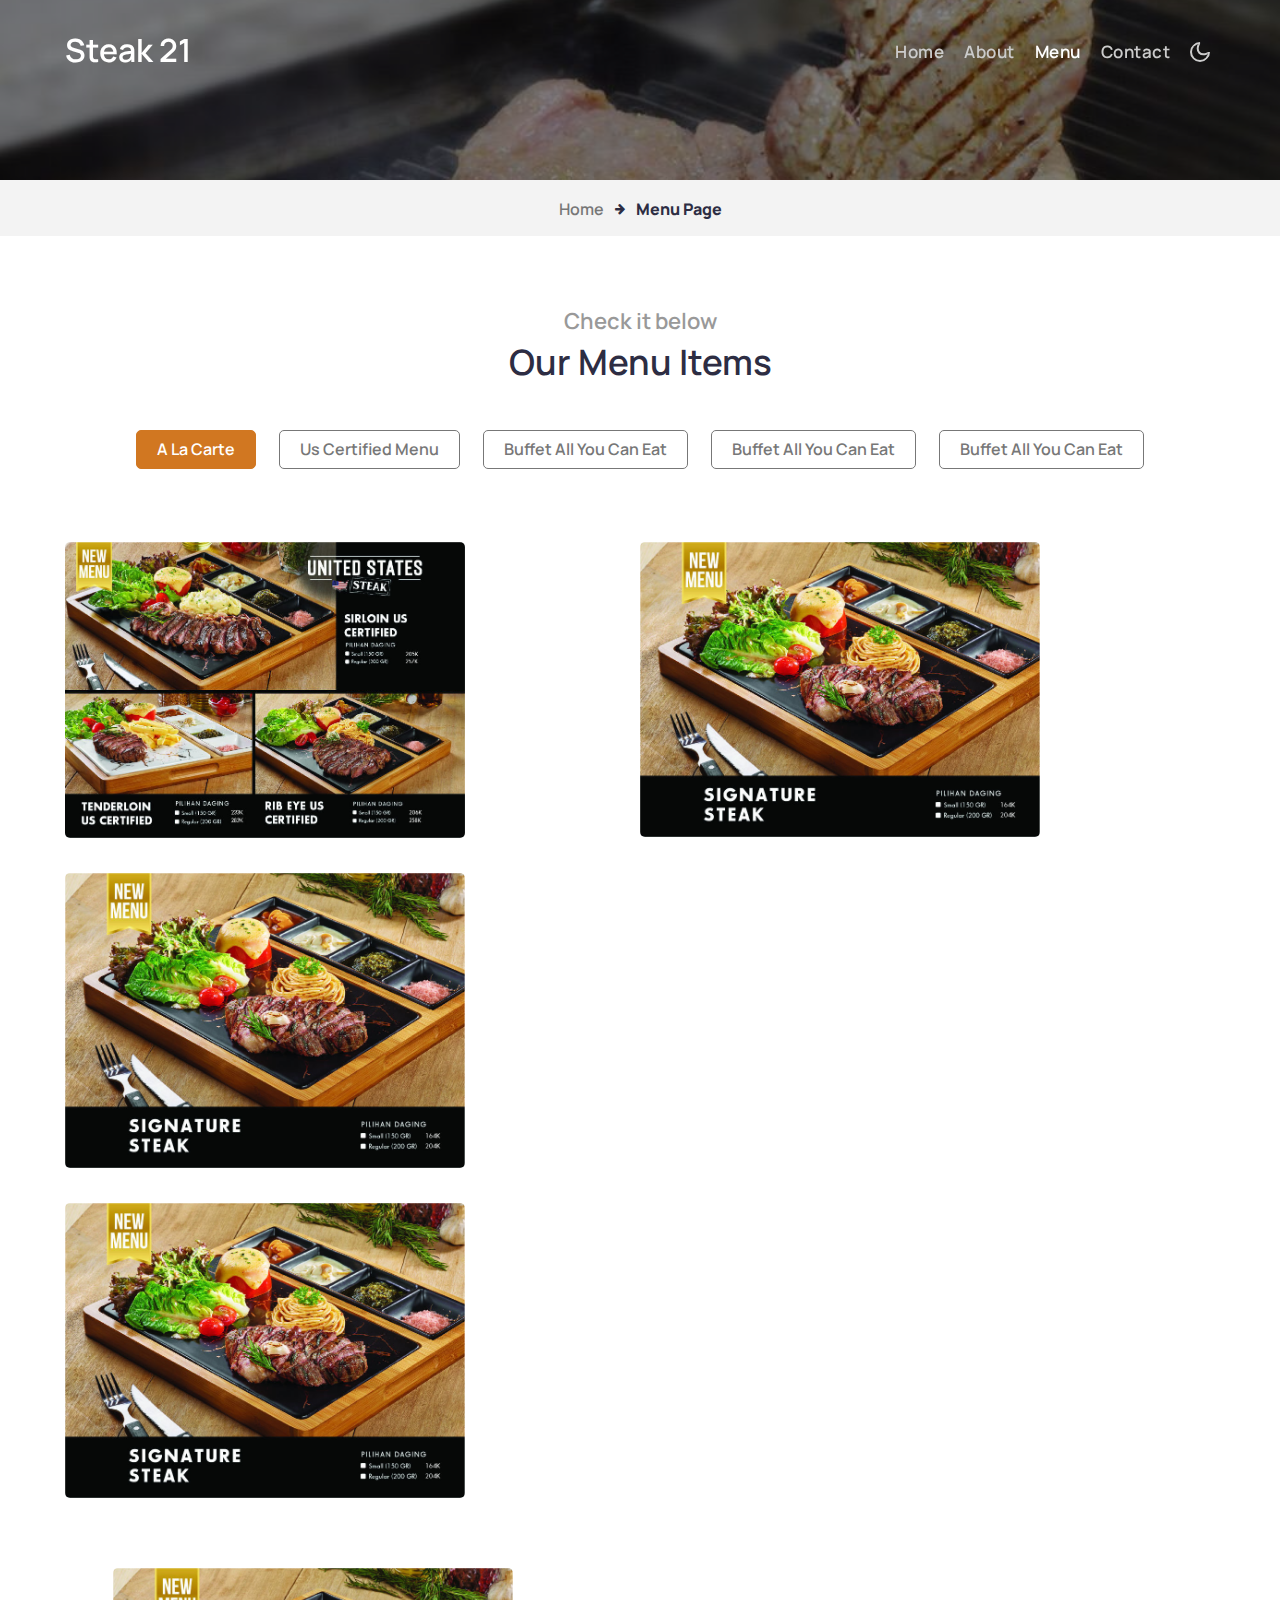
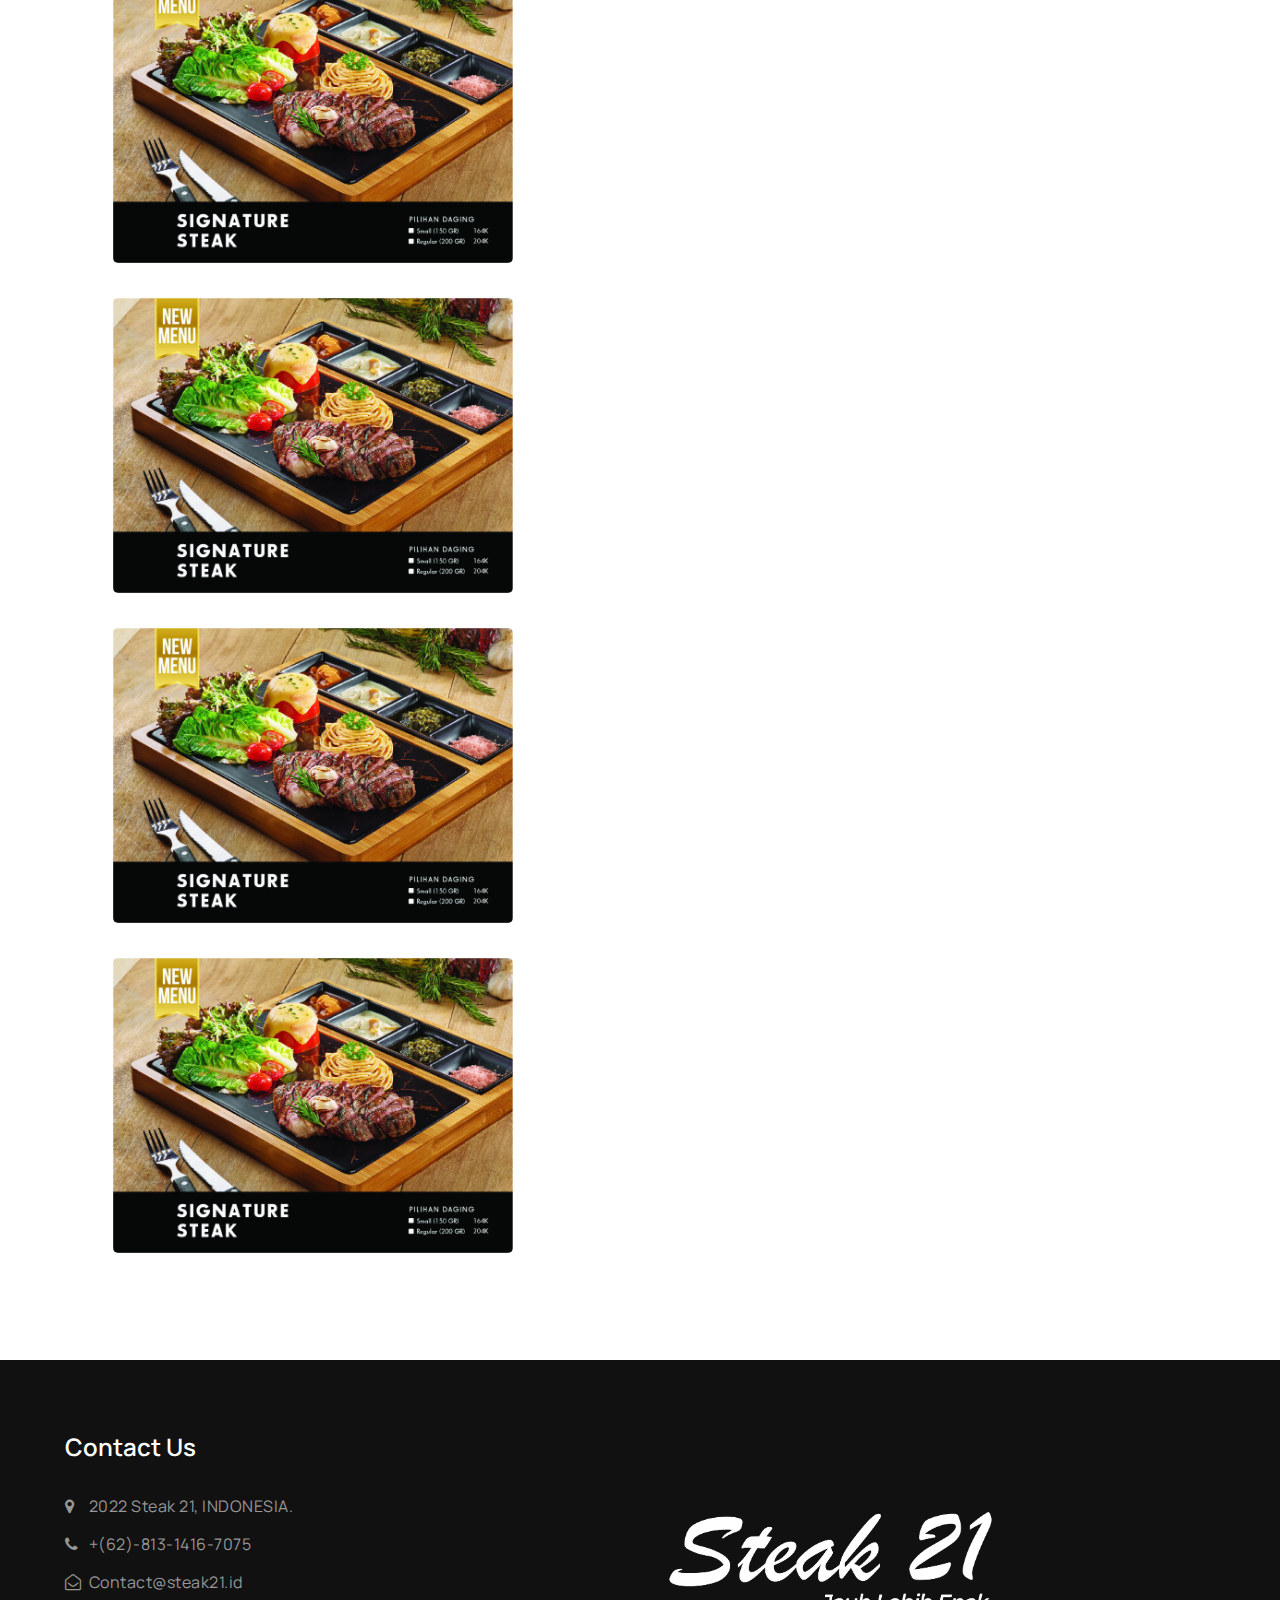
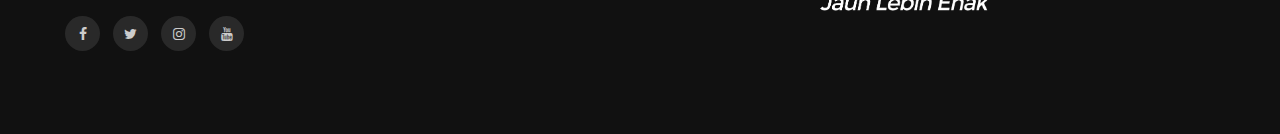
==== menu.html @ 04c2fa5a "first commit" ====
<!doctype html>
<html lang="en">

<head>
    <!-- Required meta tags -->
    <meta charset="utf-8">
    <meta name="viewport" content="width=device-width, initial-scale=1, shrink-to-fit=no">
    <link rel="shortcut icon" href="assets/images/logo-steak-21-png-white.png" type="image/x-icon">

    <title>Restoran | Steak 21</title>

    <link href="//fonts.googleapis.com/css2?family=Manrope:wght@200;400;600&display=swap" rel="stylesheet">

    <!-- Template CSS -->
    <link rel="stylesheet" href="assets/css/style-starter.css">
</head>

<body>
    <!--header-->
    <header id="site-header" class="fixed-top">
        <div class="container">
            <nav class="navbar navbar-expand-lg navbar-dark stroke">
                <a class="navbar-brand" href="index.html">
                    Steak 21
                </a>
                <!-- if logo is image enable this   
    <a class="navbar-brand" href="#index.html">
        <img src="image-path" alt="Your logo" title="Your logo" style="height:35px;" />
    </a> -->
                <button class="navbar-toggler  collapsed bg-gradient" type="button" data-toggle="collapse" data-target="#navbarTogglerDemo02" aria-controls="navbarTogglerDemo02" aria-expanded="false" aria-label="Toggle navigation">
              <span class="navbar-toggler-icon fa icon-expand fa-bars"></span>
              <span class="navbar-toggler-icon fa icon-close fa-times"></span>
              </span>
          </button>

                <div class="collapse navbar-collapse" id="navbarTogglerDemo02">
                    <ul class="navbar-nav ml-auto">
                        <li class="nav-item @@index__active">
                            <a class="nav-link" href="index.html">Home <span class="sr-only">(current)</span></a>
                        </li>
                        <li class="nav-item @@about__active">
                            <a class="nav-link" href="about.html">About</a>
                        </li>
                        <li class="nav-item active">
                            <a class="nav-link" href="menu.html">Menu</a>
                        </li>
                        <li class="nav-item @@contact__active">
                            <a class="nav-link" href="contact.html">Contact</a>
                        </li>
                    </ul>
                </div>
                <!-- toggle switch for light and dark theme -->
                <div class="mobile-position">
                    <nav class="navigation">
                        <div class="theme-switch-wrapper">
                            <label class="theme-switch" for="checkbox">
                          <input type="checkbox" id="checkbox">
                          <div class="mode-container py-1">
                              <i class="gg-sun"></i>
                              <i class="gg-moon"></i>
                          </div>
                      </label>
                        </div>
                    </nav>
                </div>
                <!-- //toggle switch for light and dark theme -->
            </nav>
        </div>
    </header>
    <!--/header-->

    <div class="inner-banner">
    </div>
    <section class="w3l-breadcrumb">
        <div class="container">
            <ul class="breadcrumbs-custom-path">
                <li><a href="#url">Home</a></li>
                <li class="active"><span class="fa fa-arrow-right mx-2" aria-hidden="true"></span> Menu page</li>
            </ul>
        </div>
    </section>
    <div class="w3l-menublock py-5">
        <!-- menu block -->
        <div id="w3l-menublock" class="text-center py-lg-4 py-md-3">
            <div class="container">
                <div class="title-content mb-5">
                    <h5 class="title-small text-center mb-2">Check it below</h5>
                    <h3 class="title-big text-center mb-5">Our Menu Items</h3>
                </div>

                <input id="tab1" type="radio" name="tabs" checked>
                <label class="tabtle" for="tab1">A La Carte</label>

                <input id="tab2" type="radio" name="tabs">
                <label class="tabtle" for="tab2">Us Certified Menu</label>

                <input id="tab3" type="radio" name="tabs">
                <label class="tabtle" for="tab3">Buffet All You Can Eat</label>

                <input id="tab4" type="radio" name="tabs">
                <label class="tabtle" for="tab4">Buffet All You Can Eat</label>

                <input id="tab5" type="radio" name="tabs">
                <label class="tabtle" for="tab5">Buffet All You Can Eat</label>

                <section id="content1" class="tab-content text-left">
                    <!-- <h3 class="title-small text-center">steak - <span>We make the delicious steak</span></h3> -->
                    <div class="row menu-body">
                        <!-- Section starts: Appetizers -->
                        <div class="col-lg-6 menu-section pr-lg-5">
                            <!-- Item starts -->
                            <div class="menu-item">
                                <img src="assets/images/b-4-865x639.jpg" alt="" class="radius-image img-fluid">

                            </div>
                            <!-- Item ends -->
                            <!-- Item starts -->
                            <div class="menu-item">
                                <img src="assets/images/b-3-866x639.jpg" alt="" class="radius-image img-fluid">

                            </div>
                            <!-- Item ends -->
                            <!-- Item starts -->
                            <div class="menu-item">
                                <img src="assets/images/b-3-866x639.jpg" alt="" class="radius-image img-fluid">

                            </div>
                        </div>
                        <!-- Item ends -->
                        <!-- Item starts -->
                        <div class="menu-item">
                            <img src="assets/images/b-3-866x639.jpg" alt="" class="radius-image img-fluid">

                        </div>
                        <!-- Item ends -->
                    </div>
                    <!-- Section ends: Appetizers -->

                    <!-- Section starts: Appetizers -->
                    <div class="col-lg-6 menu-section pl-lg-5">
                        <!-- Item starts -->
                        <div class="menu-item">
                            <img src="assets/images/b-3-866x639.jpg" alt="" class="radius-image img-fluid">

                        </div>
                        <!-- Item ends -->
                        <!-- Item starts -->
                        <div class="menu-item">
                            <img src="assets/images/b-3-866x639.jpg" alt="" class="radius-image img-fluid">

                        </div>
                        <!-- Item ends -->
                        <!-- Item starts -->
                        <div class="menu-item">
                            <img src="assets/images/b-3-866x639.jpg" alt="" class="radius-image img-fluid">

                        </div>
                        <!-- Item ends -->
                        <!-- Item starts -->
                        <div class="menu-item">
                            <img src="assets/images/b-3-866x639.jpg" alt="" class="radius-image img-fluid">

                        </div>
                        <!-- Item ends -->
                    </div>
                    <!-- Section ends: Appetizers -->

                </section>

                <section id="content2" class="tab-content text-left">
                    <!-- <h3 class="title-small text-center">steak - <span>We make the delicious steak</span></h3> -->
                    <div class="row menu-body">
                        <!-- Section starts: Drinks -->
                        <div class="col-lg-6 menu-section pr-lg-5">
                            <!-- Item starts -->
                            <div class="menu-item">
                                <img src="assets/images/b-3-866x639.jpg" alt="" class="radius-image img-fluid">

                            </div>
                            <!-- Item ends -->
                            <!-- Item starts -->
                            <div class="menu-item">
                                <img src="assets/images/b-3-866x639.jpg" alt="" class="radius-image img-fluid">

                            </div>
                            <!-- Item ends -->
                            <!-- Item starts -->
                            <div class="menu-item">
                                <img src="assets/images/b-3-866x639.jpg" alt="" class="radius-image img-fluid">

                            </div>
                            <!-- Item ends -->
                            <!-- Item starts -->
                            <div class="menu-item">
                                <img src="assets/images/b-3-866x639.jpg" alt="" class="radius-image img-fluid">

                            </div>
                            <!-- Item ends -->
                        </div>
                        <!-- Section ends: Drinks -->

                        <!-- Section starts: Drinks -->
                        <div class="col-lg-6 menu-section pl-lg-5">
                            <!-- Item starts -->
                            <div class="menu-item">
                                <img src="assets/images/b-3-866x639.jpg" alt="" class="radius-image img-fluid">

                            </div>
                            <!-- Item ends -->
                            <!-- Item starts -->
                            <div class="menu-item">
                                <img src="assets/images/b-3-866x639.jpg" alt="" class="radius-image img-fluid">

                            </div>
                            <!-- Item ends -->
                            <!-- Item starts -->
                            <div class="menu-item">
                                <img src="assets/images/b-3-866x639.jpg" alt="" class="radius-image img-fluid">

                            </div>
                            <!-- Item ends -->
                            <!-- Item starts -->
                            <div class="menu-item">
                                <img src="assets/images/b-3-866x639.jpg" alt="" class="radius-image img-fluid">

                            </div>
                            <!-- Item ends -->
                        </div>
                        <!-- Section ends: Drinks -->
                    </div>
                </section>

                <section id="content3" class="tab-content text-left">
                    <!-- <h3 class="title-small text-center">steak - <span>We make the delicious steak</span></h3> -->
                    <div class="row menu-body">
                        <!-- Section starts: Appetizers -->
                        <div class="col-lg-6 menu-section pr-lg-5">
                            <!-- Item starts -->
                            <div class="menu-item">
                                <img src="assets/images/b-3-866x639.jpg" alt="" class="radius-image img-fluid">

                            </div>
                            <!-- Item ends -->
                            <!-- Item starts -->
                            <div class="menu-item">
                                <img src="assets/images/b-3-866x639.jpg" alt="" class="radius-image img-fluid">

                            </div>
                            <!-- Item ends -->
                            <!-- Item starts -->
                            <div class="menu-item">
                                <img src="assets/images/b-3-866x639.jpg" alt="" class="radius-image img-fluid">

                            </div>
                            <!-- Item ends -->
                            <!-- Item starts -->
                            <div class="menu-item">
                                <img src="assets/images/b-3-866x639.jpg" alt="" class="radius-image img-fluid">

                            </div>
                            <!-- Item ends -->
                        </div>
                        <!-- Section ends: Appetizers -->

                        <!-- Section starts: Appetizers -->
                        <div class="col-lg-6 menu-section pl-lg-5">
                            <!-- Item starts -->
                            <div class="menu-item">
                                <img src="assets/images/b-3-866x639.jpg" alt="" class="radius-image img-fluid">

                            </div>
                            <!-- Item ends -->
                            <!-- Item starts -->
                            <div class="menu-item">
                                <img src="assets/images/b-3-866x639.jpg" alt="" class="radius-image img-fluid">

                            </div>
                            <!-- Item ends -->
                            <!-- Item starts -->
                            <div class="menu-item">
                                <img src="assets/images/b-3-866x639.jpg" alt="" class="radius-image img-fluid">

                            </div>
                            <!-- Item ends -->
                            <!-- Item starts -->
                            <div class="menu-item">
                                <img src="assets/images/b-3-866x639.jpg" alt="" class="radius-image img-fluid">

                            </div>
                            <!-- Item ends -->
                        </div>
                        <!-- Section ends: Appetizers -->
                </section>
                <section id="content4" class="tab-content text-left">
                    <!-- <h3 class="title-small text-center">steak - <span>We make the delicious steak</span></h3> -->
                    <div class="row menu-body">
                        <!-- Section starts: Appetizers -->
                        <div class="col-lg-6 menu-section pr-lg-5">
                            <!-- Item starts -->
                            <div class="menu-item">
                                <img src="assets/images/b-3-866x639.jpg" alt="" class="radius-image img-fluid">

                            </div>
                            <!-- Item ends -->
                            <!-- Item starts -->
                            <div class="menu-item">
                                <img src="assets/images/b-3-866x639.jpg" alt="" class="radius-image img-fluid">

                            </div>
                            <!-- Item ends -->
                            <!-- Item starts -->
                            <div class="menu-item">
                                <img src="assets/images/b-3-866x639.jpg" alt="" class="radius-image img-fluid">

                            </div>
                            <!-- Item ends -->
                            <!-- Item starts -->
                            <div class="menu-item">
                                <img src="assets/images/b-3-866x639.jpg" alt="" class="radius-image img-fluid">

                            </div>
                            <!-- Item ends -->
                        </div>
                        <!-- Section ends: Appetizers -->

                        <!-- Section starts: Appetizers -->
                        <div class="col-lg-6 menu-section pl-lg-5">
                            <!-- Item starts -->
                            <div class="menu-item">
                                <img src="assets/images/b-3-866x639.jpg" alt="" class="radius-image img-fluid">

                            </div>
                            <!-- Item ends -->
                            <!-- Item starts -->
                            <div class="menu-item">
                                <img src="assets/images/b-3-866x639.jpg" alt="" class="radius-image img-fluid">

                            </div>
                            <!-- Item ends -->
                            <!-- Item starts -->
                            <div class="menu-item">
                                <img src="assets/images/b-3-866x639.jpg" alt="" class="radius-image img-fluid">

                            </div>
                            <!-- Item ends -->
                            <!-- Item starts -->
                            <div class="menu-item">
                                <img src="assets/images/b-3-866x639.jpg" alt="" class="radius-image img-fluid">

                            </div>
                            <!-- Item ends -->
                        </div>
                        <!-- Section ends: Appetizers -->
                </section>
                <section id="content5" class="tab-content text-left">
                    <!-- <h3 class="title-small text-center">steak - <span>We make the delicious steak</span></h3> -->
                    <div class="row menu-body">
                        <!-- Section starts: Appetizers -->
                        <div class="col-lg-6 menu-section pr-lg-5">
                            <!-- Item starts -->
                            <div class="menu-item">
                                <img src="assets/images/b-3-866x639.jpg" alt="" class="radius-image img-fluid">

                            </div>
                            <!-- Item ends -->
                            <!-- Item starts -->
                            <div class="menu-item">
                                <img src="assets/images/b-3-866x639.jpg" alt="" class="radius-image img-fluid">

                            </div>
                            <!-- Item ends -->
                            <!-- Item starts -->
                            <div class="menu-item">
                                <img src="assets/images/b-3-866x639.jpg" alt="" class="radius-image img-fluid">

                            </div>
                            <!-- Item ends -->
                            <!-- Item starts -->
                            <div class="menu-item">
                                <img src="assets/images/b-3-866x639.jpg" alt="" class="radius-image img-fluid">

                            </div>
                            <!-- Item ends -->
                        </div>
                        <!-- Section ends: Appetizers -->

                        <!-- Section starts: Appetizers -->
                        <div class="col-lg-6 menu-section pl-lg-5">
                            <!-- Item starts -->
                            <div class="menu-item">
                                <img src="assets/images/b-3-866x639.jpg" alt="" class="radius-image img-fluid">

                            </div>
                            <!-- Item ends -->
                            <!-- Item starts -->
                            <div class="menu-item">
                                <img src="assets/images/b-3-866x639.jpg" alt="" class="radius-image img-fluid">

                            </div>
                            <!-- Item ends -->
                            <!-- Item starts -->
                            <div class="menu-item">
                                <img src="assets/images/b-3-866x639.jpg" alt="" class="radius-image img-fluid">

                            </div>
                            <!-- Item ends -->
                            <!-- Item starts -->
                            <div class="menu-item">
                                <img src="assets/images/b-3-866x639.jpg" alt="" class="radius-image img-fluid">

                            </div>
                            <!-- Item ends -->
                        </div>
                        <!-- Section ends: Appetizers -->
                </section>

                </div>
                </div>
                <!-- menu block -->
                </div>
                <section class="w3l-footer-29-main py-5">
                    <div class="footer-29 py-lg-4 py-md-3">
                        <div class="container">
                            <div class="d-grid grid-col-4 footer-top-29">
                                <div class="footer-list-29 footer-1">
                                    <h6 class="footer-title-29">Contact Us</h6>
                                    <ul>
                                        <li>
                                            <p><span class="fa fa-map-marker"></span> 2022 Steak 21, INDONESIA.</p>
                                        </li>
                                        <li><a href="https://wa.me/6281314167075"><span class="fa fa-phone"></span> +(62)-813-1416-7075</a></li>
                                        <li><a href="mailto:Contact@steak21.id" class="mail"><span class="fa fa-envelope-open-o"></span> Contact@steak21.id</a></li>
                                    </ul>
                                    <div class="main-social-footer-29">
                                        <a href="https://www.facebook.com/steak21.id/" class="facebook"><span class="fa fa-facebook"></span></a>
                                        <a href="https://twitter.com/steak21_id" class="twitter"><span class="fa fa-twitter"></span></a>
                                        <a href="https://www.instagram.com/steak21_id/?hl=id" class="Instagram"><span class="fa fa-instagram"></span></a>
                                        <a href="https://www.youtube.com/channel/UC6LGPvmJNjUQb0_FVAQQWpA" class="Youtube"><span class="fa fa-youtube"></span></a>
                                    </div>
                                </div>
                                <div class="footer-list-29 footer-2">
                                    <ul>
                                        <h6 class="footer-title-29"></h6>
                                        <li>
                                            <a href="#"></a>
                                        </li>
                                        <li>
                                            <a href="#"></a>
                                        </li>
                                        <li>
                                            <a href="#"></a>
                                        </li>
                                        <li>
                                            <a href="#"></a>
                                        </li>
                                        <li>
                                            <a href="#"></a>
                                        </li>
                                    </ul>
                                </div>
                                <div class="footer-list-29 footer-3">

                                    <h6 class="footer-title-29"></h6>
                                    <p class="mb-3"></p>
                                    <img src="assets/images/logo-steak-21-png-white.png" alt="" class="radius-image img-fluid">

                                </div>
                                <div class="footer-list-29 footer-4">
                                    <ul>
                                        <h6 class="footer-title-29"></h6>
                                        <li>
                                            <a href="#"></a>
                                        </li>
                                        <li>
                                            <a href="#"></a>
                                        </li>
                                        <li>
                                            <a href="#"></a>
                                        </li>
                                        <li>
                                            <a href="#"></a>
                                        </li>
                                        <li>
                                            <a href="#"></a>
                                        </li>
                                    </ul>
                                </div>
                            </div>
                        </div>
                    </div>
                    <!-- move top -->
                    <button onclick="topFunction()" id="movetop" title="Go to top">
                    <span class="fa fa-angle-up"></span>
                </button>
                    <script>
                        // When the user scrolls down 20px from the top of the document, show the button
                        window.onscroll = function() {
                            scrollFunction()
                        };

                        function scrollFunction() {
                            if (document.body.scrollTop > 20 || document.documentElement.scrollTop > 20) {
                                document.getElementById("movetop").style.display = "block";
                            } else {
                                document.getElementById("movetop").style.display = "none";
                            }
                        }

                        // When the user clicks on the button, scroll to the top of the document
                        function topFunction() {
                            document.body.scrollTop = 0;
                            document.documentElement.scrollTop = 0;
                        }
                    </script>
                    <!-- /move top -->
                </section>

                <!-- Template JavaScript -->
                <script src="assets/js/jquery-3.3.1.min.js"></script>

                <!-- script for testimonials -->
                <script>
                    $(document).ready(function() {
                        $('.owl-testimonial').owlCarousel({
                            loop: true,
                            margin: 0,
                            nav: true,
                            responsiveClass: true,
                            autoplay: false,
                            autoplayTimeout: 5000,
                            autoplaySpeed: 1000,
                            autoplayHoverPause: false,
                            responsive: {
                                0: {
                                    items: 1,
                                    nav: false
                                },
                                480: {
                                    items: 1,
                                    nav: false
                                },
                                667: {
                                    items: 1,
                                    nav: true
                                },
                                1000: {
                                    items: 1,
                                    nav: true
                                }
                            }
                        })
                    })
                </script>
                <!-- //script for testimonials -->

                <script src="assets/js/theme-change.js"></script>

                <script src="assets/js/owl.carousel.js"></script>
                <!-- script for banner slider-->
                <script>
                    $(document).ready(function() {
                        $('.owl-one').owlCarousel({
                            loop: true,
                            margin: 0,
                            nav: false,
                            responsiveClass: true,
                            autoplay: false,
                            autoplayTimeout: 5000,
                            autoplaySpeed: 1000,
                            autoplayHoverPause: false,
                            responsive: {
                                0: {
                                    items: 1,
                                    nav: false
                                },
                                480: {
                                    items: 1,
                                    nav: false
                                },
                                667: {
                                    items: 1,
                                    nav: true
                                },
                                1000: {
                                    items: 1,
                                    nav: true
                                }
                            }
                        })
                    })
                </script>
                <!-- //script -->

                <!-- disable body scroll which navbar is in active -->
                <script>
                    $(function() {
                        $('.navbar-toggler').click(function() {
                            $('body').toggleClass('noscroll');
                        })
                    });
                </script>
                <!-- disable body scroll which navbar is in active -->

                <!--/MENU-JS-->
                <script>
                    $(window).on("scroll", function() {
                        var scroll = $(window).scrollTop();

                        if (scroll >= 80) {
                            $("#site-header").addClass("nav-fixed");
                        } else {
                            $("#site-header").removeClass("nav-fixed");
                        }
                    });

                    //Main navigation Active Class Add Remove
                    $(".navbar-toggler").on("click", function() {
                        $("header").toggleClass("active");
                    });
                    $(document).on("ready", function() {
                        if ($(window).width() > 991) {
                            $("header").removeClass("active");
                        }
                        $(window).on("resize", function() {
                            if ($(window).width() > 991) {
                                $("header").removeClass("active");
                            }
                        });
                    });
                </script>
                <!--//MENU-JS-->

                <script src="assets/js/bootstrap.min.js"></script>

</body>

</html>
---- assets/css/style-starter.css ----
@charset "UTF-8";
:root {
    --blue: #007bff;
    --indigo: #6610f2;
    --purple: #6f42c1;
    --pink: #e83e8c;
    --red: #dc3545;
    --orange: #fd7e14;
    --yellow: #ffc107;
    --green: #28a745;
    --teal: #20c997;
    --cyan: #17a2b8;
    --white: #fff;
    --gray: #6c757d;
    --gray-dark: #343a40;
    --primary: #d17721;
    --secondary: #6c757d;
    --success: #28a745;
    --info: #17a2b8;
    --warning: #ffc107;
    --danger: #dc3545;
    --light: #f8f9fa;
    --dark: #343a40;
    --breakpoint-xs: 0;
    --breakpoint-sm: 576px;
    --breakpoint-md: 768px;
    --breakpoint-lg: 992px;
    --breakpoint-xl: 1200px;
    --font-family-sans-serif: -apple-system, BlinkMacSystemFont, "Segoe UI", Roboto, "Helvetica Neue", Arial, "Noto Sans", sans-serif, "Apple Color Emoji", "Segoe UI Emoji", "Segoe UI Symbol", "Noto Color Emoji";
    --font-family-monospace: SFMono-Regular, Menlo, Monaco, Consolas, "Liberation Mono", "Courier New", monospace;
}

*,
*::before,
*::after {
    box-sizing: border-box;
}

html {
    font-family: sans-serif;
    line-height: 1.15;
    -webkit-text-size-adjust: 100%;
    -webkit-tap-highlight-color: rgba(0, 0, 0, 0);
}

article,
aside,
figcaption,
figure,
footer,
header,
hgroup,
main,
nav,
section {
    display: block;
}

body {
    margin: 0;
    font-family: -apple-system, BlinkMacSystemFont, "Segoe UI", Roboto, "Helvetica Neue", Arial, "Noto Sans", sans-serif, "Apple Color Emoji", "Segoe UI Emoji", "Segoe UI Symbol", "Noto Color Emoji";
    font-size: 1rem;
    font-weight: 400;
    line-height: 1.5;
    color: #212529;
    text-align: left;
    background-color: #fff;
}

[tabindex="-1"]:focus:not(:focus-visible) {
    outline: 0 !important;
}

hr {
    box-sizing: content-box;
    height: 0;
    overflow: visible;
}

h1,
h2,
h3,
h4,
h5,
h6 {
    margin-top: 0;
    margin-bottom: 0.5rem;
}

p {
    margin-top: 0;
    margin-bottom: 1rem;
}

abbr[title],
abbr[data-original-title] {
    text-decoration: underline;
    -webkit-text-decoration: underline dotted;
    text-decoration: underline dotted;
    cursor: help;
    border-bottom: 0;
    -webkit-text-decoration-skip-ink: none;
    text-decoration-skip-ink: none;
}

address {
    margin-bottom: 1rem;
    font-style: normal;
    line-height: inherit;
}

ol,
ul,
dl {
    margin-top: 0;
    margin-bottom: 1rem;
}

ol ol,
ul ul,
ol ul,
ul ol {
    margin-bottom: 0;
}

dt {
    font-weight: 700;
}

dd {
    margin-bottom: .5rem;
    margin-left: 0;
}

blockquote {
    margin: 0 0 1rem;
}

b,
strong {
    font-weight: bolder;
}

small {
    font-size: 80%;
}

sub,
sup {
    position: relative;
    font-size: 75%;
    line-height: 0;
    vertical-align: baseline;
}

sub {
    bottom: -.25em;
}

sup {
    top: -.5em;
}

a {
    color: #d17721;
    text-decoration: none;
    background-color: transparent;
}

a:hover {
    color: #8f5117;
    text-decoration: underline;
}

a:not([href]) {
    color: inherit;
    text-decoration: none;
}

a:not([href]):hover {
    color: inherit;
    text-decoration: none;
}

pre,
code,
kbd,
samp {
    font-family: SFMono-Regular, Menlo, Monaco, Consolas, "Liberation Mono", "Courier New", monospace;
    font-size: 1em;
}

pre {
    margin-top: 0;
    margin-bottom: 1rem;
    overflow: auto;
}

figure {
    margin: 0 0 1rem;
}

img {
    vertical-align: middle;
    border-style: none;
}

svg {
    overflow: hidden;
    vertical-align: middle;
}

table {
    border-collapse: collapse;
}

caption {
    padding-top: 0.75rem;
    padding-bottom: 0.75rem;
    color: #6c757d;
    text-align: left;
    caption-side: bottom;
}

th {
    text-align: inherit;
}

label {
    display: inline-block;
    margin-bottom: 0.5rem;
}

button {
    border-radius: 0;
}

button:focus {
    outline: 1px dotted;
    outline: 5px auto -webkit-focus-ring-color;
}

input,
button,
select,
optgroup,
textarea {
    margin: 0;
    font-family: inherit;
    font-size: inherit;
    line-height: inherit;
}

button,
input {
    overflow: visible;
}

button,
select {
    text-transform: none;
}

select {
    word-wrap: normal;
}

button,
[type="button"],
[type="reset"],
[type="submit"] {
    -webkit-appearance: button;
}

button:not(:disabled),
[type="button"]:not(:disabled),
[type="reset"]:not(:disabled),
[type="submit"]:not(:disabled) {
    cursor: pointer;
}

button::-moz-focus-inner,
[type="button"]::-moz-focus-inner,
[type="reset"]::-moz-focus-inner,
[type="submit"]::-moz-focus-inner {
    padding: 0;
    border-style: none;
}

input[type="radio"],
input[type="checkbox"] {
    box-sizing: border-box;
    padding: 0;
}

input[type="date"],
input[type="time"],
input[type="datetime-local"],
input[type="month"] {
    -webkit-appearance: listbox;
}

textarea {
    overflow: auto;
    resize: vertical;
}

fieldset {
    min-width: 0;
    padding: 0;
    margin: 0;
    border: 0;
}

legend {
    display: block;
    width: 100%;
    max-width: 100%;
    padding: 0;
    margin-bottom: .5rem;
    font-size: 1.5rem;
    line-height: inherit;
    color: inherit;
    white-space: normal;
}

@media (max-width: 1200px) {
    legend {
        font-size: calc(1.275rem + 0.3vw);
    }
}

progress {
    vertical-align: baseline;
}

[type="number"]::-webkit-inner-spin-button,
[type="number"]::-webkit-outer-spin-button {
    height: auto;
}

[type="search"] {
    outline-offset: -2px;
    -webkit-appearance: none;
}

[type="search"]::-webkit-search-decoration {
    -webkit-appearance: none;
}

::-webkit-file-upload-button {
    font: inherit;
    -webkit-appearance: button;
}

output {
    display: inline-block;
}

summary {
    display: list-item;
    cursor: pointer;
}

template {
    display: none;
}

[hidden] {
    display: none !important;
}

h1,
h2,
h3,
h4,
h5,
h6,
.h1,
.h2,
.h3,
.h4,
.h5,
.h6 {
    margin-bottom: 0.5rem;
    font-weight: 500;
    line-height: 1.2;
}

h1,
.h1 {
    font-size: 2.5rem;
}

@media (max-width: 1200px) {
    h1,
    .h1 {
        font-size: calc(1.375rem + 1.5vw);
    }
}

h2,
.h2 {
    font-size: 2rem;
}

@media (max-width: 1200px) {
    h2,
    .h2 {
        font-size: calc(1.325rem + 0.9vw);
    }
}

h3,
.h3 {
    font-size: 1.75rem;
}

@media (max-width: 1200px) {
    h3,
    .h3 {
        font-size: calc(1.3rem + 0.6vw);
    }
}

h4,
.h4 {
    font-size: 1.5rem;
}

@media (max-width: 1200px) {
    h4,
    .h4 {
        font-size: calc(1.275rem + 0.3vw);
    }
}

h5,
.h5 {
    font-size: 1.25rem;
}

h6,
.h6 {
    font-size: 1rem;
}

.lead {
    font-size: 1.25rem;
    font-weight: 300;
}

.display-1 {
    font-size: 6rem;
    font-weight: 300;
    line-height: 1.2;
}

@media (max-width: 1200px) {
    .display-1 {
        font-size: calc(1.725rem + 5.7vw);
    }
}

.display-2 {
    font-size: 5.5rem;
    font-weight: 300;
    line-height: 1.2;
}

@media (max-width: 1200px) {
    .display-2 {
        font-size: calc(1.675rem + 5.1vw);
    }
}

.display-3 {
    font-size: 4.5rem;
    font-weight: 300;
    line-height: 1.2;
}

@media (max-width: 1200px) {
    .display-3 {
        font-size: calc(1.575rem + 3.9vw);
    }
}

.display-4 {
    font-size: 3.5rem;
    font-weight: 300;
    line-height: 1.2;
}

@media (max-width: 1200px) {
    .display-4 {
        font-size: calc(1.475rem + 2.7vw);
    }
}

hr {
    margin-top: 1rem;
    margin-bottom: 1rem;
    border: 0;
    border-top: 1px solid rgba(0, 0, 0, 0.1);
}

small,
.small {
    font-size: 80%;
    font-weight: 400;
}

mark,
.mark {
    padding: 0.2em;
    background-color: #fcf8e3;
}

.list-unstyled {
    padding-left: 0;
    list-style: none;
}

.list-inline {
    padding-left: 0;
    list-style: none;
}

.list-inline-item {
    display: inline-block;
}

.list-inline-item:not(:last-child) {
    margin-right: 0.5rem;
}

.initialism {
    font-size: 90%;
    text-transform: uppercase;
}

.blockquote {
    margin-bottom: 1rem;
    font-size: 1.25rem;
}

.blockquote-footer {
    display: block;
    font-size: 80%;
    color: #6c757d;
}

.blockquote-footer::before {
    content: "\2014\00A0";
}

.img-fluid {
    max-width: 100%;
    height: auto;
}

.img-thumbnail {
    padding: 0.25rem;
    background-color: #fff;
    border: 1px solid #dee2e6;
    border-radius: 0.25rem;
    max-width: 100%;
    height: auto;
}

.figure {
    display: inline-block;
}

.figure-img {
    margin-bottom: 0.5rem;
    line-height: 1;
}

.figure-caption {
    font-size: 90%;
    color: #6c757d;
}

code {
    font-size: 87.5%;
    color: #e83e8c;
    word-wrap: break-word;
}

a>code {
    color: inherit;
}

kbd {
    padding: 0.2rem 0.4rem;
    font-size: 87.5%;
    color: #fff;
    background-color: #212529;
    border-radius: 0.2rem;
}

kbd kbd {
    padding: 0;
    font-size: 100%;
    font-weight: 700;
}

pre {
    display: block;
    font-size: 87.5%;
    color: #212529;
}

pre code {
    font-size: inherit;
    color: inherit;
    word-break: normal;
}

.pre-scrollable {
    max-height: 340px;
    overflow-y: scroll;
}

.container {
    width: 100%;
    padding-right: 15px;
    padding-left: 15px;
    margin-right: auto;
    margin-left: auto;
}

@media (min-width: 576px) {
    .container {
        max-width: 540px;
    }
}

@media (min-width: 768px) {
    .container {
        max-width: 720px;
    }
}

@media (min-width: 992px) {
    .container {
        max-width: 960px;
    }
}

@media (min-width: 1200px) {
    .container {
        max-width: 1140px;
    }
}

.container-fluid,
.container-sm,
.container-md,
.container-lg,
.container-xl {
    width: 100%;
    padding-right: 15px;
    padding-left: 15px;
    margin-right: auto;
    margin-left: auto;
}

@media (min-width: 576px) {
    .container,
    .container-sm {
        max-width: 540px;
    }
}

@media (min-width: 768px) {
    .container,
    .container-sm,
    .container-md {
        max-width: 720px;
    }
}

@media (min-width: 992px) {
    .container,
    .container-sm,
    .container-md,
    .container-lg {
        max-width: 960px;
    }
}

@media (min-width: 1200px) {
    .container,
    .container-sm,
    .container-md,
    .container-lg,
    .container-xl {
        max-width: 1140px;
    }
}

.row {
    display: flex;
    flex-wrap: wrap;
    margin-right: -15px;
    margin-left: -15px;
}

.no-gutters {
    margin-right: 0;
    margin-left: 0;
}

.no-gutters>.col,
.no-gutters>[class*="col-"] {
    padding-right: 0;
    padding-left: 0;
}

.col-1,
.col-2,
.col-3,
.col-4,
.col-5,
.col-6,
.col-7,
.col-8,
.col-9,
.col-10,
.col-11,
.col-12,
.col,
.col-auto,
.col-sm-1,
.col-sm-2,
.col-sm-3,
.col-sm-4,
.col-sm-5,
.col-sm-6,
.col-sm-7,
.col-sm-8,
.col-sm-9,
.col-sm-10,
.col-sm-11,
.col-sm-12,
.col-sm,
.col-sm-auto,
.col-md-1,
.col-md-2,
.col-md-3,
.col-md-4,
.col-md-5,
.col-md-6,
.col-md-7,
.col-md-8,
.col-md-9,
.col-md-10,
.col-md-11,
.col-md-12,
.col-md,
.col-md-auto,
.col-lg-1,
.col-lg-2,
.col-lg-3,
.col-lg-4,
.col-lg-5,
.col-lg-6,
.col-lg-7,
.col-lg-8,
.col-lg-9,
.col-lg-10,
.col-lg-11,
.col-lg-12,
.col-lg,
.col-lg-auto,
.col-xl-1,
.col-xl-2,
.col-xl-3,
.col-xl-4,
.col-xl-5,
.col-xl-6,
.col-xl-7,
.col-xl-8,
.col-xl-9,
.col-xl-10,
.col-xl-11,
.col-xl-12,
.col-xl,
.col-xl-auto {
    position: relative;
    width: 100%;
    padding-right: 15px;
    padding-left: 15px;
}

.col {
    flex-basis: 0;
    flex-grow: 1;
    max-width: 100%;
}

.row-cols-1>* {
    flex: 0 0 100%;
    max-width: 100%;
}

.row-cols-2>* {
    flex: 0 0 50%;
    max-width: 50%;
}

.row-cols-3>* {
    flex: 0 0 33.33333%;
    max-width: 33.33333%;
}

.row-cols-4>* {
    flex: 0 0 25%;
    max-width: 25%;
}

.row-cols-5>* {
    flex: 0 0 20%;
    max-width: 20%;
}

.row-cols-6>* {
    flex: 0 0 16.66667%;
    max-width: 16.66667%;
}

.col-auto {
    flex: 0 0 auto;
    width: auto;
    max-width: 100%;
}

.col-1 {
    flex: 0 0 8.33333%;
    max-width: 8.33333%;
}

.col-2 {
    flex: 0 0 16.66667%;
    max-width: 16.66667%;
}

.col-3 {
    flex: 0 0 25%;
    max-width: 25%;
}

.col-4 {
    flex: 0 0 33.33333%;
    max-width: 33.33333%;
}

.col-5 {
    flex: 0 0 41.66667%;
    max-width: 41.66667%;
}

.col-6 {
    flex: 0 0 50%;
    max-width: 50%;
}

.col-7 {
    flex: 0 0 58.33333%;
    max-width: 58.33333%;
}

.col-8 {
    flex: 0 0 66.66667%;
    max-width: 66.66667%;
}

.col-9 {
    flex: 0 0 75%;
    max-width: 75%;
}

.col-10 {
    flex: 0 0 83.33333%;
    max-width: 83.33333%;
}

.col-11 {
    flex: 0 0 91.66667%;
    max-width: 91.66667%;
}

.col-12 {
    flex: 0 0 100%;
    max-width: 100%;
}

.order-first {
    order: -1;
}

.order-last {
    order: 13;
}

.order-0 {
    order: 0;
}

.order-1 {
    order: 1;
}

.order-2 {
    order: 2;
}

.order-3 {
    order: 3;
}

.order-4 {
    order: 4;
}

.order-5 {
    order: 5;
}

.order-6 {
    order: 6;
}

.order-7 {
    order: 7;
}

.order-8 {
    order: 8;
}

.order-9 {
    order: 9;
}

.order-10 {
    order: 10;
}

.order-11 {
    order: 11;
}

.order-12 {
    order: 12;
}

.offset-1 {
    margin-left: 8.33333%;
}

.offset-2 {
    margin-left: 16.66667%;
}

.offset-3 {
    margin-left: 25%;
}

.offset-4 {
    margin-left: 33.33333%;
}

.offset-5 {
    margin-left: 41.66667%;
}

.offset-6 {
    margin-left: 50%;
}

.offset-7 {
    margin-left: 58.33333%;
}

.offset-8 {
    margin-left: 66.66667%;
}

.offset-9 {
    margin-left: 75%;
}

.offset-10 {
    margin-left: 83.33333%;
}

.offset-11 {
    margin-left: 91.66667%;
}

@media (min-width: 576px) {
    .col-sm {
        flex-basis: 0;
        flex-grow: 1;
        max-width: 100%;
    }
    .row-cols-sm-1>* {
        flex: 0 0 100%;
        max-width: 100%;
    }
    .row-cols-sm-2>* {
        flex: 0 0 50%;
        max-width: 50%;
    }
    .row-cols-sm-3>* {
        flex: 0 0 33.33333%;
        max-width: 33.33333%;
    }
    .row-cols-sm-4>* {
        flex: 0 0 25%;
        max-width: 25%;
    }
    .row-cols-sm-5>* {
        flex: 0 0 20%;
        max-width: 20%;
    }
    .row-cols-sm-6>* {
        flex: 0 0 16.66667%;
        max-width: 16.66667%;
    }
    .col-sm-auto {
        flex: 0 0 auto;
        width: auto;
        max-width: 100%;
    }
    .col-sm-1 {
        flex: 0 0 8.33333%;
        max-width: 8.33333%;
    }
    .col-sm-2 {
        flex: 0 0 16.66667%;
        max-width: 16.66667%;
    }
    .col-sm-3 {
        flex: 0 0 25%;
        max-width: 25%;
    }
    .col-sm-4 {
        flex: 0 0 33.33333%;
        max-width: 33.33333%;
    }
    .col-sm-5 {
        flex: 0 0 41.66667%;
        max-width: 41.66667%;
    }
    .col-sm-6 {
        flex: 0 0 50%;
        max-width: 50%;
    }
    .col-sm-7 {
        flex: 0 0 58.33333%;
        max-width: 58.33333%;
    }
    .col-sm-8 {
        flex: 0 0 66.66667%;
        max-width: 66.66667%;
    }
    .col-sm-9 {
        flex: 0 0 75%;
        max-width: 75%;
    }
    .col-sm-10 {
        flex: 0 0 83.33333%;
        max-width: 83.33333%;
    }
    .col-sm-11 {
        flex: 0 0 91.66667%;
        max-width: 91.66667%;
    }
    .col-sm-12 {
        flex: 0 0 100%;
        max-width: 100%;
    }
    .order-sm-first {
        order: -1;
    }
    .order-sm-last {
        order: 13;
    }
    .order-sm-0 {
        order: 0;
    }
    .order-sm-1 {
        order: 1;
    }
    .order-sm-2 {
        order: 2;
    }
    .order-sm-3 {
        order: 3;
    }
    .order-sm-4 {
        order: 4;
    }
    .order-sm-5 {
        order: 5;
    }
    .order-sm-6 {
        order: 6;
    }
    .order-sm-7 {
        order: 7;
    }
    .order-sm-8 {
        order: 8;
    }
    .order-sm-9 {
        order: 9;
    }
    .order-sm-10 {
        order: 10;
    }
    .order-sm-11 {
        order: 11;
    }
    .order-sm-12 {
        order: 12;
    }
    .offset-sm-0 {
        margin-left: 0;
    }
    .offset-sm-1 {
        margin-left: 8.33333%;
    }
    .offset-sm-2 {
        margin-left: 16.66667%;
    }
    .offset-sm-3 {
        margin-left: 25%;
    }
    .offset-sm-4 {
        margin-left: 33.33333%;
    }
    .offset-sm-5 {
        margin-left: 41.66667%;
    }
    .offset-sm-6 {
        margin-left: 50%;
    }
    .offset-sm-7 {
        margin-left: 58.33333%;
    }
    .offset-sm-8 {
        margin-left: 66.66667%;
    }
    .offset-sm-9 {
        margin-left: 75%;
    }
    .offset-sm-10 {
        margin-left: 83.33333%;
    }
    .offset-sm-11 {
        margin-left: 91.66667%;
    }
}

@media (min-width: 768px) {
    .col-md {
        flex-basis: 0;
        flex-grow: 1;
        max-width: 100%;
    }
    .row-cols-md-1>* {
        flex: 0 0 100%;
        max-width: 100%;
    }
    .row-cols-md-2>* {
        flex: 0 0 50%;
        max-width: 50%;
    }
    .row-cols-md-3>* {
        flex: 0 0 33.33333%;
        max-width: 33.33333%;
    }
    .row-cols-md-4>* {
        flex: 0 0 25%;
        max-width: 25%;
    }
    .row-cols-md-5>* {
        flex: 0 0 20%;
        max-width: 20%;
    }
    .row-cols-md-6>* {
        flex: 0 0 16.66667%;
        max-width: 16.66667%;
    }
    .col-md-auto {
        flex: 0 0 auto;
        width: auto;
        max-width: 100%;
    }
    .col-md-1 {
        flex: 0 0 8.33333%;
        max-width: 8.33333%;
    }
    .col-md-2 {
        flex: 0 0 16.66667%;
        max-width: 16.66667%;
    }
    .col-md-3 {
        flex: 0 0 25%;
        max-width: 25%;
    }
    .col-md-4 {
        flex: 0 0 33.33333%;
        max-width: 33.33333%;
    }
    .col-md-5 {
        flex: 0 0 41.66667%;
        max-width: 41.66667%;
    }
    .col-md-6 {
        flex: 0 0 50%;
        max-width: 50%;
    }
    .col-md-7 {
        flex: 0 0 58.33333%;
        max-width: 58.33333%;
    }
    .col-md-8 {
        flex: 0 0 66.66667%;
        max-width: 66.66667%;
    }
    .col-md-9 {
        flex: 0 0 75%;
        max-width: 75%;
    }
    .col-md-10 {
        flex: 0 0 83.33333%;
        max-width: 83.33333%;
    }
    .col-md-11 {
        flex: 0 0 91.66667%;
        max-width: 91.66667%;
    }
    .col-md-12 {
        flex: 0 0 100%;
        max-width: 100%;
    }
    .order-md-first {
        order: -1;
    }
    .order-md-last {
        order: 13;
    }
    .order-md-0 {
        order: 0;
    }
    .order-md-1 {
        order: 1;
    }
    .order-md-2 {
        order: 2;
    }
    .order-md-3 {
        order: 3;
    }
    .order-md-4 {
        order: 4;
    }
    .order-md-5 {
        order: 5;
    }
    .order-md-6 {
        order: 6;
    }
    .order-md-7 {
        order: 7;
    }
    .order-md-8 {
        order: 8;
    }
    .order-md-9 {
        order: 9;
    }
    .order-md-10 {
        order: 10;
    }
    .order-md-11 {
        order: 11;
    }
    .order-md-12 {
        order: 12;
    }
    .offset-md-0 {
        margin-left: 0;
    }
    .offset-md-1 {
        margin-left: 8.33333%;
    }
    .offset-md-2 {
        margin-left: 16.66667%;
    }
    .offset-md-3 {
        margin-left: 25%;
    }
    .offset-md-4 {
        margin-left: 33.33333%;
    }
    .offset-md-5 {
        margin-left: 41.66667%;
    }
    .offset-md-6 {
        margin-left: 50%;
    }
    .offset-md-7 {
        margin-left: 58.33333%;
    }
    .offset-md-8 {
        margin-left: 66.66667%;
    }
    .offset-md-9 {
        margin-left: 75%;
    }
    .offset-md-10 {
        margin-left: 83.33333%;
    }
    .offset-md-11 {
        margin-left: 91.66667%;
    }
}

@media (min-width: 992px) {
    .col-lg {
        flex-basis: 0;
        flex-grow: 1;
        max-width: 100%;
    }
    .row-cols-lg-1>* {
        flex: 0 0 100%;
        max-width: 100%;
    }
    .row-cols-lg-2>* {
        flex: 0 0 50%;
        max-width: 50%;
    }
    .row-cols-lg-3>* {
        flex: 0 0 33.33333%;
        max-width: 33.33333%;
    }
    .row-cols-lg-4>* {
        flex: 0 0 25%;
        max-width: 25%;
    }
    .row-cols-lg-5>* {
        flex: 0 0 20%;
        max-width: 20%;
    }
    .row-cols-lg-6>* {
        flex: 0 0 16.66667%;
        max-width: 16.66667%;
    }
    .col-lg-auto {
        flex: 0 0 auto;
        width: auto;
        max-width: 100%;
    }
    .col-lg-1 {
        flex: 0 0 8.33333%;
        max-width: 8.33333%;
    }
    .col-lg-2 {
        flex: 0 0 16.66667%;
        max-width: 16.66667%;
    }
    .col-lg-3 {
        flex: 0 0 25%;
        max-width: 25%;
    }
    .col-lg-4 {
        flex: 0 0 33.33333%;
        max-width: 33.33333%;
    }
    .col-lg-5 {
        flex: 0 0 41.66667%;
        max-width: 41.66667%;
    }
    .col-lg-6 {
        flex: 0 0 50%;
        max-width: 50%;
    }
    .col-lg-7 {
        flex: 0 0 58.33333%;
        max-width: 58.33333%;
    }
    .col-lg-8 {
        flex: 0 0 66.66667%;
        max-width: 66.66667%;
    }
    .col-lg-9 {
        flex: 0 0 75%;
        max-width: 75%;
    }
    .col-lg-10 {
        flex: 0 0 83.33333%;
        max-width: 83.33333%;
    }
    .col-lg-11 {
        flex: 0 0 91.66667%;
        max-width: 91.66667%;
    }
    .col-lg-12 {
        flex: 0 0 100%;
        max-width: 100%;
    }
    .order-lg-first {
        order: -1;
    }
    .order-lg-last {
        order: 13;
    }
    .order-lg-0 {
        order: 0;
    }
    .order-lg-1 {
        order: 1;
    }
    .order-lg-2 {
        order: 2;
    }
    .order-lg-3 {
        order: 3;
    }
    .order-lg-4 {
        order: 4;
    }
    .order-lg-5 {
        order: 5;
    }
    .order-lg-6 {
        order: 6;
    }
    .order-lg-7 {
        order: 7;
    }
    .order-lg-8 {
        order: 8;
    }
    .order-lg-9 {
        order: 9;
    }
    .order-lg-10 {
        order: 10;
    }
    .order-lg-11 {
        order: 11;
    }
    .order-lg-12 {
        order: 12;
    }
    .offset-lg-0 {
        margin-left: 0;
    }
    .offset-lg-1 {
        margin-left: 8.33333%;
    }
    .offset-lg-2 {
        margin-left: 16.66667%;
    }
    .offset-lg-3 {
        margin-left: 25%;
    }
    .offset-lg-4 {
        margin-left: 33.33333%;
    }
    .offset-lg-5 {
        margin-left: 41.66667%;
    }
    .offset-lg-6 {
        margin-left: 50%;
    }
    .offset-lg-7 {
        margin-left: 58.33333%;
    }
    .offset-lg-8 {
        margin-left: 66.66667%;
    }
    .offset-lg-9 {
        margin-left: 75%;
    }
    .offset-lg-10 {
        margin-left: 83.33333%;
    }
    .offset-lg-11 {
        margin-left: 91.66667%;
    }
}

@media (min-width: 1200px) {
    .col-xl {
        flex-basis: 0;
        flex-grow: 1;
        max-width: 100%;
    }
    .row-cols-xl-1>* {
        flex: 0 0 100%;
        max-width: 100%;
    }
    .row-cols-xl-2>* {
        flex: 0 0 50%;
        max-width: 50%;
    }
    .row-cols-xl-3>* {
        flex: 0 0 33.33333%;
        max-width: 33.33333%;
    }
    .row-cols-xl-4>* {
        flex: 0 0 25%;
        max-width: 25%;
    }
    .row-cols-xl-5>* {
        flex: 0 0 20%;
        max-width: 20%;
    }
    .row-cols-xl-6>* {
        flex: 0 0 16.66667%;
        max-width: 16.66667%;
    }
    .col-xl-auto {
        flex: 0 0 auto;
        width: auto;
        max-width: 100%;
    }
    .col-xl-1 {
        flex: 0 0 8.33333%;
        max-width: 8.33333%;
    }
    .col-xl-2 {
        flex: 0 0 16.66667%;
        max-width: 16.66667%;
    }
    .col-xl-3 {
        flex: 0 0 25%;
        max-width: 25%;
    }
    .col-xl-4 {
        flex: 0 0 33.33333%;
        max-width: 33.33333%;
    }
    .col-xl-5 {
        flex: 0 0 41.66667%;
        max-width: 41.66667%;
    }
    .col-xl-6 {
        flex: 0 0 50%;
        max-width: 50%;
    }
    .col-xl-7 {
        flex: 0 0 58.33333%;
        max-width: 58.33333%;
    }
    .col-xl-8 {
        flex: 0 0 66.66667%;
        max-width: 66.66667%;
    }
    .col-xl-9 {
        flex: 0 0 75%;
        max-width: 75%;
    }
    .col-xl-10 {
        flex: 0 0 83.33333%;
        max-width: 83.33333%;
    }
    .col-xl-11 {
        flex: 0 0 91.66667%;
        max-width: 91.66667%;
    }
    .col-xl-12 {
        flex: 0 0 100%;
        max-width: 100%;
    }
    .order-xl-first {
        order: -1;
    }
    .order-xl-last {
        order: 13;
    }
    .order-xl-0 {
        order: 0;
    }
    .order-xl-1 {
        order: 1;
    }
    .order-xl-2 {
        order: 2;
    }
    .order-xl-3 {
        order: 3;
    }
    .order-xl-4 {
        order: 4;
    }
    .order-xl-5 {
        order: 5;
    }
    .order-xl-6 {
        order: 6;
    }
    .order-xl-7 {
        order: 7;
    }
    .order-xl-8 {
        order: 8;
    }
    .order-xl-9 {
        order: 9;
    }
    .order-xl-10 {
        order: 10;
    }
    .order-xl-11 {
        order: 11;
    }
    .order-xl-12 {
        order: 12;
    }
    .offset-xl-0 {
        margin-left: 0;
    }
    .offset-xl-1 {
        margin-left: 8.33333%;
    }
    .offset-xl-2 {
        margin-left: 16.66667%;
    }
    .offset-xl-3 {
        margin-left: 25%;
    }
    .offset-xl-4 {
        margin-left: 33.33333%;
    }
    .offset-xl-5 {
        margin-left: 41.66667%;
    }
    .offset-xl-6 {
        margin-left: 50%;
    }
    .offset-xl-7 {
        margin-left: 58.33333%;
    }
    .offset-xl-8 {
        margin-left: 66.66667%;
    }
    .offset-xl-9 {
        margin-left: 75%;
    }
    .offset-xl-10 {
        margin-left: 83.33333%;
    }
    .offset-xl-11 {
        margin-left: 91.66667%;
    }
}

.table {
    width: 100%;
    margin-bottom: 1rem;
    color: #212529;
}

.table th,
.table td {
    padding: 0.75rem;
    vertical-align: top;
    border-top: 1px solid #dee2e6;
}

.table thead th {
    vertical-align: bottom;
    border-bottom: 2px solid #dee2e6;
}

.table tbody+tbody {
    border-top: 2px solid #dee2e6;
}

.table-sm th,
.table-sm td {
    padding: 0.3rem;
}

.table-bordered {
    border: 1px solid #dee2e6;
}

.table-bordered th,
.table-bordered td {
    border: 1px solid #dee2e6;
}

.table-bordered thead th,
.table-bordered thead td {
    border-bottom-width: 2px;
}

.table-borderless th,
.table-borderless td,
.table-borderless thead th,
.table-borderless tbody+tbody {
    border: 0;
}

.table-striped tbody tr:nth-of-type(odd) {
    background-color: rgba(0, 0, 0, 0.05);
}

.table-hover tbody tr:hover {
    color: #212529;
    background-color: rgba(0, 0, 0, 0.075);
}

.table-primary,
.table-primary>th,
.table-primary>td {
    background-color: #f2d9c1;
}

.table-primary th,
.table-primary td,
.table-primary thead th,
.table-primary tbody+tbody {
    border-color: #e7b88c;
}

.table-hover .table-primary:hover {
    background-color: #eeccac;
}

.table-hover .table-primary:hover>td,
.table-hover .table-primary:hover>th {
    background-color: #eeccac;
}

.table-secondary,
.table-secondary>th,
.table-secondary>td {
    background-color: #d6d8db;
}

.table-secondary th,
.table-secondary td,
.table-secondary thead th,
.table-secondary tbody+tbody {
    border-color: #b3b7bb;
}

.table-hover .table-secondary:hover {
    background-color: #c8cbcf;
}

.table-hover .table-secondary:hover>td,
.table-hover .table-secondary:hover>th {
    background-color: #c8cbcf;
}

.table-success,
.table-success>th,
.table-success>td {
    background-color: #c3e6cb;
}

.table-success th,
.table-success td,
.table-success thead th,
.table-success tbody+tbody {
    border-color: #8fd19e;
}

.table-hover .table-success:hover {
    background-color: #b1dfbb;
}

.table-hover .table-success:hover>td,
.table-hover .table-success:hover>th {
    background-color: #b1dfbb;
}

.table-info,
.table-info>th,
.table-info>td {
    background-color: #bee5eb;
}

.table-info th,
.table-info td,
.table-info thead th,
.table-info tbody+tbody {
    border-color: #86cfda;
}

.table-hover .table-info:hover {
    background-color: #abdde5;
}

.table-hover .table-info:hover>td,
.table-hover .table-info:hover>th {
    background-color: #abdde5;
}

.table-warning,
.table-warning>th,
.table-warning>td {
    background-color: #ffeeba;
}

.table-warning th,
.table-warning td,
.table-warning thead th,
.table-warning tbody+tbody {
    border-color: #ffdf7e;
}

.table-hover .table-warning:hover {
    background-color: #ffe8a1;
}

.table-hover .table-warning:hover>td,
.table-hover .table-warning:hover>th {
    background-color: #ffe8a1;
}

.table-danger,
.table-danger>th,
.table-danger>td {
    background-color: #f5c6cb;
}

.table-danger th,
.table-danger td,
.table-danger thead th,
.table-danger tbody+tbody {
    border-color: #ed969e;
}

.table-hover .table-danger:hover {
    background-color: #f1b0b7;
}

.table-hover .table-danger:hover>td,
.table-hover .table-danger:hover>th {
    background-color: #f1b0b7;
}

.table-light,
.table-light>th,
.table-light>td {
    background-color: #fdfdfe;
}

.table-light th,
.table-light td,
.table-light thead th,
.table-light tbody+tbody {
    border-color: #fbfcfc;
}

.table-hover .table-light:hover {
    background-color: #ececf6;
}

.table-hover .table-light:hover>td,
.table-hover .table-light:hover>th {
    background-color: #ececf6;
}

.table-dark,
.table-dark>th,
.table-dark>td {
    background-color: #c6c8ca;
}

.table-dark th,
.table-dark td,
.table-dark thead th,
.table-dark tbody+tbody {
    border-color: #95999c;
}

.table-hover .table-dark:hover {
    background-color: #b9bbbe;
}

.table-hover .table-dark:hover>td,
.table-hover .table-dark:hover>th {
    background-color: #b9bbbe;
}

.table-active,
.table-active>th,
.table-active>td {
    background-color: rgba(0, 0, 0, 0.075);
}

.table-hover .table-active:hover {
    background-color: rgba(0, 0, 0, 0.075);
}

.table-hover .table-active:hover>td,
.table-hover .table-active:hover>th {
    background-color: rgba(0, 0, 0, 0.075);
}

.table .thead-dark th {
    color: #fff;
    background-color: #343a40;
    border-color: #454d55;
}

.table .thead-light th {
    color: #495057;
    background-color: #e9ecef;
    border-color: #dee2e6;
}

.table-dark {
    color: #fff;
    background-color: #343a40;
}

.table-dark th,
.table-dark td,
.table-dark thead th {
    border-color: #454d55;
}

.table-dark.table-bordered {
    border: 0;
}

.table-dark.table-striped tbody tr:nth-of-type(odd) {
    background-color: rgba(255, 255, 255, 0.05);
}

.table-dark.table-hover tbody tr:hover {
    color: #fff;
    background-color: rgba(255, 255, 255, 0.075);
}

@media (max-width: 575.98px) {
    .table-responsive-sm {
        display: block;
        width: 100%;
        overflow-x: auto;
        -webkit-overflow-scrolling: touch;
    }
    .table-responsive-sm>.table-bordered {
        border: 0;
    }
}

@media (max-width: 767.98px) {
    .table-responsive-md {
        display: block;
        width: 100%;
        overflow-x: auto;
        -webkit-overflow-scrolling: touch;
    }
    .table-responsive-md>.table-bordered {
        border: 0;
    }
}

@media (max-width: 991.98px) {
    .table-responsive-lg {
        display: block;
        width: 100%;
        overflow-x: auto;
        -webkit-overflow-scrolling: touch;
    }
    .table-responsive-lg>.table-bordered {
        border: 0;
    }
}

@media (max-width: 1199.98px) {
    .table-responsive-xl {
        display: block;
        width: 100%;
        overflow-x: auto;
        -webkit-overflow-scrolling: touch;
    }
    .table-responsive-xl>.table-bordered {
        border: 0;
    }
}

.table-responsive {
    display: block;
    width: 100%;
    overflow-x: auto;
    -webkit-overflow-scrolling: touch;
}

.table-responsive>.table-bordered {
    border: 0;
}

.form-control {
    display: block;
    width: 100%;
    height: calc(1.5em + 0.75rem + 2px);
    padding: 0.375rem 0.75rem;
    font-size: 1rem;
    font-weight: 400;
    line-height: 1.5;
    color: #495057;
    background-color: #fff;
    background-clip: padding-box;
    border: 1px solid #ced4da;
    border-radius: 0.25rem;
    transition: border-color 0.15s ease-in-out, box-shadow 0.15s ease-in-out;
}

@media (prefers-reduced-motion: reduce) {
    .form-control {
        transition: none;
    }
}

.form-control::-ms-expand {
    background-color: transparent;
    border: 0;
}

.form-control:-moz-focusring {
    color: transparent;
    text-shadow: 0 0 0 #495057;
}

.form-control:focus {
    color: #495057;
    background-color: #fff;
    border-color: #ecb886;
    outline: 0;
    box-shadow: 0 0 0 0.2rem rgba(209, 119, 33, 0.25);
}

.form-control::-webkit-input-placeholder {
    color: #6c757d;
    opacity: 1;
}

.form-control::-moz-placeholder {
    color: #6c757d;
    opacity: 1;
}

.form-control:-ms-input-placeholder {
    color: #6c757d;
    opacity: 1;
}

.form-control::-ms-input-placeholder {
    color: #6c757d;
    opacity: 1;
}

.form-control::placeholder {
    color: #6c757d;
    opacity: 1;
}

.form-control:disabled,
.form-control[readonly] {
    background-color: #e9ecef;
    opacity: 1;
}

select.form-control:focus::-ms-value {
    color: #495057;
    background-color: #fff;
}

.form-control-file,
.form-control-range {
    display: block;
    width: 100%;
}

.col-form-label {
    padding-top: calc(0.375rem + 1px);
    padding-bottom: calc(0.375rem + 1px);
    margin-bottom: 0;
    font-size: inherit;
    line-height: 1.5;
}

.col-form-label-lg {
    padding-top: calc(0.5rem + 1px);
    padding-bottom: calc(0.5rem + 1px);
    font-size: 1.25rem;
    line-height: 1.5;
}

.col-form-label-sm {
    padding-top: calc(0.25rem + 1px);
    padding-bottom: calc(0.25rem + 1px);
    font-size: 0.875rem;
    line-height: 1.5;
}

.form-control-plaintext {
    display: block;
    width: 100%;
    padding: 0.375rem 0;
    margin-bottom: 0;
    font-size: 1rem;
    line-height: 1.5;
    color: #212529;
    background-color: transparent;
    border: solid transparent;
    border-width: 1px 0;
}

.form-control-plaintext.form-control-sm,
.form-control-plaintext.form-control-lg {
    padding-right: 0;
    padding-left: 0;
}

.form-control-sm {
    height: calc(1.5em + 0.5rem + 2px);
    padding: 0.25rem 0.5rem;
    font-size: 0.875rem;
    line-height: 1.5;
    border-radius: 0.2rem;
}

.form-control-lg {
    height: calc(1.5em + 1rem + 2px);
    padding: 0.5rem 1rem;
    font-size: 1.25rem;
    line-height: 1.5;
    border-radius: 0.3rem;
}

select.form-control[size],
select.form-control[multiple] {
    height: auto;
}

textarea.form-control {
    height: auto;
}

.form-group {
    margin-bottom: 1rem;
}

.form-text {
    display: block;
    margin-top: 0.25rem;
}

.form-row {
    display: flex;
    flex-wrap: wrap;
    margin-right: -5px;
    margin-left: -5px;
}

.form-row>.col,
.form-row>[class*="col-"] {
    padding-right: 5px;
    padding-left: 5px;
}

.form-check {
    position: relative;
    display: block;
    padding-left: 1.25rem;
}

.form-check-input {
    position: absolute;
    margin-top: 0.3rem;
    margin-left: -1.25rem;
}

.form-check-input[disabled]~.form-check-label,
.form-check-input:disabled~.form-check-label {
    color: #6c757d;
}

.form-check-label {
    margin-bottom: 0;
}

.form-check-inline {
    display: inline-flex;
    align-items: center;
    padding-left: 0;
    margin-right: 0.75rem;
}

.form-check-inline .form-check-input {
    position: static;
    margin-top: 0;
    margin-right: 0.3125rem;
    margin-left: 0;
}

.valid-feedback {
    display: none;
    width: 100%;
    margin-top: 0.25rem;
    font-size: 80%;
    color: #28a745;
}

.valid-tooltip {
    position: absolute;
    top: 100%;
    z-index: 5;
    display: none;
    max-width: 100%;
    padding: 0.25rem 0.5rem;
    margin-top: .1rem;
    font-size: 0.875rem;
    line-height: 1.5;
    color: #fff;
    background-color: rgba(40, 167, 69, 0.9);
    border-radius: 0.25rem;
}

.was-validated :valid~.valid-feedback,
.was-validated :valid~.valid-tooltip,
.is-valid~.valid-feedback,
.is-valid~.valid-tooltip {
    display: block;
}

.was-validated .form-control:valid,
.form-control.is-valid {
    border-color: #28a745;
    padding-right: calc(1.5em + 0.75rem);
    background-image: url("data:image/svg+xml,%3csvg xmlns='http://www.w3.org/2000/svg' width='8' height='8' viewBox='0 0 8 8'%3e%3cpath fill='%2328a745' d='M2.3 6.73L.6 4.53c-.4-1.04.46-1.4 1.1-.8l1.1 1.4 3.4-3.8c.6-.63 1.6-.27 1.2.7l-4 4.6c-.43.5-.8.4-1.1.1z'/%3e%3c/svg%3e");
    background-repeat: no-repeat;
    background-position: right calc(0.375em + 0.1875rem) center;
    background-size: calc(0.75em + 0.375rem) calc(0.75em + 0.375rem);
}

.was-validated .form-control:valid:focus,
.form-control.is-valid:focus {
    border-color: #28a745;
    box-shadow: 0 0 0 0.2rem rgba(40, 167, 69, 0.25);
}

.was-validated textarea.form-control:valid,
textarea.form-control.is-valid {
    padding-right: calc(1.5em + 0.75rem);
    background-position: top calc(0.375em + 0.1875rem) right calc(0.375em + 0.1875rem);
}

.was-validated .custom-select:valid,
.custom-select.is-valid {
    border-color: #28a745;
    padding-right: calc(0.75em + 2.3125rem);
    background: url("data:image/svg+xml,%3csvg xmlns='http://www.w3.org/2000/svg' width='4' height='5' viewBox='0 0 4 5'%3e%3cpath fill='%23343a40' d='M2 0L0 2h4zm0 5L0 3h4z'/%3e%3c/svg%3e") no-repeat right 0.75rem center/8px 10px, url("data:image/svg+xml,%3csvg xmlns='http://www.w3.org/2000/svg' width='8' height='8' viewBox='0 0 8 8'%3e%3cpath fill='%2328a745' d='M2.3 6.73L.6 4.53c-.4-1.04.46-1.4 1.1-.8l1.1 1.4 3.4-3.8c.6-.63 1.6-.27 1.2.7l-4 4.6c-.43.5-.8.4-1.1.1z'/%3e%3c/svg%3e") #fff no-repeat center right 1.75rem/calc(0.75em + 0.375rem) calc(0.75em + 0.375rem);
}

.was-validated .custom-select:valid:focus,
.custom-select.is-valid:focus {
    border-color: #28a745;
    box-shadow: 0 0 0 0.2rem rgba(40, 167, 69, 0.25);
}

.was-validated .form-check-input:valid~.form-check-label,
.form-check-input.is-valid~.form-check-label {
    color: #28a745;
}

.was-validated .form-check-input:valid~.valid-feedback,
.was-validated .form-check-input:valid~.valid-tooltip,
.form-check-input.is-valid~.valid-feedback,
.form-check-input.is-valid~.valid-tooltip {
    display: block;
}

.was-validated .custom-control-input:valid~.custom-control-label,
.custom-control-input.is-valid~.custom-control-label {
    color: #28a745;
}

.was-validated .custom-control-input:valid~.custom-control-label::before,
.custom-control-input.is-valid~.custom-control-label::before {
    border-color: #28a745;
}

.was-validated .custom-control-input:valid:checked~.custom-control-label::before,
.custom-control-input.is-valid:checked~.custom-control-label::before {
    border-color: #34ce57;
    background-color: #34ce57;
}

.was-validated .custom-control-input:valid:focus~.custom-control-label::before,
.custom-control-input.is-valid:focus~.custom-control-label::before {
    box-shadow: 0 0 0 0.2rem rgba(40, 167, 69, 0.25);
}

.was-validated .custom-control-input:valid:focus:not(:checked)~.custom-control-label::before,
.custom-control-input.is-valid:focus:not(:checked)~.custom-control-label::before {
    border-color: #28a745;
}

.was-validated .custom-file-input:valid~.custom-file-label,
.custom-file-input.is-valid~.custom-file-label {
    border-color: #28a745;
}

.was-validated .custom-file-input:valid:focus~.custom-file-label,
.custom-file-input.is-valid:focus~.custom-file-label {
    border-color: #28a745;
    box-shadow: 0 0 0 0.2rem rgba(40, 167, 69, 0.25);
}

.invalid-feedback {
    display: none;
    width: 100%;
    margin-top: 0.25rem;
    font-size: 80%;
    color: #dc3545;
}

.invalid-tooltip {
    position: absolute;
    top: 100%;
    z-index: 5;
    display: none;
    max-width: 100%;
    padding: 0.25rem 0.5rem;
    margin-top: .1rem;
    font-size: 0.875rem;
    line-height: 1.5;
    color: #fff;
    background-color: rgba(220, 53, 69, 0.9);
    border-radius: 0.25rem;
}

.was-validated :invalid~.invalid-feedback,
.was-validated :invalid~.invalid-tooltip,
.is-invalid~.invalid-feedback,
.is-invalid~.invalid-tooltip {
    display: block;
}

.was-validated .form-control:invalid,
.form-control.is-invalid {
    border-color: #dc3545;
    padding-right: calc(1.5em + 0.75rem);
    background-image: url("data:image/svg+xml,%3csvg xmlns='http://www.w3.org/2000/svg' width='12' height='12' fill='none' stroke='%23dc3545' viewBox='0 0 12 12'%3e%3ccircle cx='6' cy='6' r='4.5'/%3e%3cpath stroke-linejoin='round' d='M5.8 3.6h.4L6 6.5z'/%3e%3ccircle cx='6' cy='8.2' r='.6' fill='%23dc3545' stroke='none'/%3e%3c/svg%3e");
    background-repeat: no-repeat;
    background-position: right calc(0.375em + 0.1875rem) center;
    background-size: calc(0.75em + 0.375rem) calc(0.75em + 0.375rem);
}

.was-validated .form-control:invalid:focus,
.form-control.is-invalid:focus {
    border-color: #dc3545;
    box-shadow: 0 0 0 0.2rem rgba(220, 53, 69, 0.25);
}

.was-validated textarea.form-control:invalid,
textarea.form-control.is-invalid {
    padding-right: calc(1.5em + 0.75rem);
    background-position: top calc(0.375em + 0.1875rem) right calc(0.375em + 0.1875rem);
}

.was-validated .custom-select:invalid,
.custom-select.is-invalid {
    border-color: #dc3545;
    padding-right: calc(0.75em + 2.3125rem);
    background: url("data:image/svg+xml,%3csvg xmlns='http://www.w3.org/2000/svg' width='4' height='5' viewBox='0 0 4 5'%3e%3cpath fill='%23343a40' d='M2 0L0 2h4zm0 5L0 3h4z'/%3e%3c/svg%3e") no-repeat right 0.75rem center/8px 10px, url("data:image/svg+xml,%3csvg xmlns='http://www.w3.org/2000/svg' width='12' height='12' fill='none' stroke='%23dc3545' viewBox='0 0 12 12'%3e%3ccircle cx='6' cy='6' r='4.5'/%3e%3cpath stroke-linejoin='round' d='M5.8 3.6h.4L6 6.5z'/%3e%3ccircle cx='6' cy='8.2' r='.6' fill='%23dc3545' stroke='none'/%3e%3c/svg%3e") #fff no-repeat center right 1.75rem/calc(0.75em + 0.375rem) calc(0.75em + 0.375rem);
}

.was-validated .custom-select:invalid:focus,
.custom-select.is-invalid:focus {
    border-color: #dc3545;
    box-shadow: 0 0 0 0.2rem rgba(220, 53, 69, 0.25);
}

.was-validated .form-check-input:invalid~.form-check-label,
.form-check-input.is-invalid~.form-check-label {
    color: #dc3545;
}

.was-validated .form-check-input:invalid~.invalid-feedback,
.was-validated .form-check-input:invalid~.invalid-tooltip,
.form-check-input.is-invalid~.invalid-feedback,
.form-check-input.is-invalid~.invalid-tooltip {
    display: block;
}

.was-validated .custom-control-input:invalid~.custom-control-label,
.custom-control-input.is-invalid~.custom-control-label {
    color: #dc3545;
}

.was-validated .custom-control-input:invalid~.custom-control-label::before,
.custom-control-input.is-invalid~.custom-control-label::before {
    border-color: #dc3545;
}

.was-validated .custom-control-input:invalid:checked~.custom-control-label::before,
.custom-control-input.is-invalid:checked~.custom-control-label::before {
    border-color: #e4606d;
    background-color: #e4606d;
}

.was-validated .custom-control-input:invalid:focus~.custom-control-label::before,
.custom-control-input.is-invalid:focus~.custom-control-label::before {
    box-shadow: 0 0 0 0.2rem rgba(220, 53, 69, 0.25);
}

.was-validated .custom-control-input:invalid:focus:not(:checked)~.custom-control-label::before,
.custom-control-input.is-invalid:focus:not(:checked)~.custom-control-label::before {
    border-color: #dc3545;
}

.was-validated .custom-file-input:invalid~.custom-file-label,
.custom-file-input.is-invalid~.custom-file-label {
    border-color: #dc3545;
}

.was-validated .custom-file-input:invalid:focus~.custom-file-label,
.custom-file-input.is-invalid:focus~.custom-file-label {
    border-color: #dc3545;
    box-shadow: 0 0 0 0.2rem rgba(220, 53, 69, 0.25);
}

.form-inline {
    display: flex;
    flex-flow: row wrap;
    align-items: center;
}

.form-inline .form-check {
    width: 100%;
}

@media (min-width: 576px) {
    .form-inline label {
        display: flex;
        align-items: center;
        justify-content: center;
        margin-bottom: 0;
    }
    .form-inline .form-group {
        display: flex;
        flex: 0 0 auto;
        flex-flow: row wrap;
        align-items: center;
        margin-bottom: 0;
    }
    .form-inline .form-control {
        display: inline-block;
        width: auto;
        vertical-align: middle;
    }
    .form-inline .form-control-plaintext {
        display: inline-block;
    }
    .form-inline .input-group,
    .form-inline .custom-select {
        width: auto;
    }
    .form-inline .form-check {
        display: flex;
        align-items: center;
        justify-content: center;
        width: auto;
        padding-left: 0;
    }
    .form-inline .form-check-input {
        position: relative;
        flex-shrink: 0;
        margin-top: 0;
        margin-right: 0.25rem;
        margin-left: 0;
    }
    .form-inline .custom-control {
        align-items: center;
        justify-content: center;
    }
    .form-inline .custom-control-label {
        margin-bottom: 0;
    }
}

.btn {
    display: inline-block;
    font-weight: 400;
    color: #212529;
    text-align: center;
    vertical-align: middle;
    cursor: pointer;
    -webkit-user-select: none;
    -moz-user-select: none;
    -ms-user-select: none;
    user-select: none;
    background-color: transparent;
    border: 1px solid transparent;
    padding: 0.375rem 0.75rem;
    font-size: 1rem;
    line-height: 1.5;
    border-radius: 0.25rem;
    transition: color 0.15s ease-in-out, background-color 0.15s ease-in-out, border-color 0.15s ease-in-out, box-shadow 0.15s ease-in-out;
}

@media (prefers-reduced-motion: reduce) {
    .btn {
        transition: none;
    }
}

.btn:hover {
    color: #212529;
    text-decoration: none;
}

.btn:focus,
.btn.focus {
    outline: 0;
    box-shadow: 0 0 0 0.2rem rgba(209, 119, 33, 0.25);
}

.btn.disabled,
.btn:disabled {
    opacity: 0.65;
}

a.btn.disabled,
fieldset:disabled a.btn {
    pointer-events: none;
}

.btn-primary {
    color: #fff;
    background-color: #d17721;
    border-color: #d17721;
}

.btn-primary:hover {
    color: #fff;
    background-color: #b0641c;
    border-color: #a55e1a;
}

.btn-primary:focus,
.btn-primary.focus {
    color: #fff;
    background-color: #b0641c;
    border-color: #a55e1a;
    box-shadow: 0 0 0 0.2rem rgba(216, 139, 66, 0.5);
}

.btn-primary.disabled,
.btn-primary:disabled {
    color: #fff;
    background-color: #d17721;
    border-color: #d17721;
}

.btn-primary:not(:disabled):not(.disabled):active,
.btn-primary:not(:disabled):not(.disabled).active,
.show>.btn-primary.dropdown-toggle {
    color: #fff;
    background-color: #a55e1a;
    border-color: #9a5818;
}

.btn-primary:not(:disabled):not(.disabled):active:focus,
.btn-primary:not(:disabled):not(.disabled).active:focus,
.show>.btn-primary.dropdown-toggle:focus {
    box-shadow: 0 0 0 0.2rem rgba(216, 139, 66, 0.5);
}

.btn-secondary {
    color: #fff;
    background-color: #6c757d;
    border-color: #6c757d;
}

.btn-secondary:hover {
    color: #fff;
    background-color: #5a6268;
    border-color: #545b62;
}

.btn-secondary:focus,
.btn-secondary.focus {
    color: #fff;
    background-color: #5a6268;
    border-color: #545b62;
    box-shadow: 0 0 0 0.2rem rgba(130, 138, 145, 0.5);
}

.btn-secondary.disabled,
.btn-secondary:disabled {
    color: #fff;
    background-color: #6c757d;
    border-color: #6c757d;
}

.btn-secondary:not(:disabled):not(.disabled):active,
.btn-secondary:not(:disabled):not(.disabled).active,
.show>.btn-secondary.dropdown-toggle {
    color: #fff;
    background-color: #545b62;
    border-color: #4e555b;
}

.btn-secondary:not(:disabled):not(.disabled):active:focus,
.btn-secondary:not(:disabled):not(.disabled).active:focus,
.show>.btn-secondary.dropdown-toggle:focus {
    box-shadow: 0 0 0 0.2rem rgba(130, 138, 145, 0.5);
}

.btn-success {
    color: #fff;
    background-color: #28a745;
    border-color: #28a745;
}

.btn-success:hover {
    color: #fff;
    background-color: #218838;
    border-color: #1e7e34;
}

.btn-success:focus,
.btn-success.focus {
    color: #fff;
    background-color: #218838;
    border-color: #1e7e34;
    box-shadow: 0 0 0 0.2rem rgba(72, 180, 97, 0.5);
}

.btn-success.disabled,
.btn-success:disabled {
    color: #fff;
    background-color: #28a745;
    border-color: #28a745;
}

.btn-success:not(:disabled):not(.disabled):active,
.btn-success:not(:disabled):not(.disabled).active,
.show>.btn-success.dropdown-toggle {
    color: #fff;
    background-color: #1e7e34;
    border-color: #1c7430;
}

.btn-success:not(:disabled):not(.disabled):active:focus,
.btn-success:not(:disabled):not(.disabled).active:focus,
.show>.btn-success.dropdown-toggle:focus {
    box-shadow: 0 0 0 0.2rem rgba(72, 180, 97, 0.5);
}

.btn-info {
    color: #fff;
    background-color: #17a2b8;
    border-color: #17a2b8;
}

.btn-info:hover {
    color: #fff;
    background-color: #138496;
    border-color: #117a8b;
}

.btn-info:focus,
.btn-info.focus {
    color: #fff;
    background-color: #138496;
    border-color: #117a8b;
    box-shadow: 0 0 0 0.2rem rgba(58, 176, 195, 0.5);
}

.btn-info.disabled,
.btn-info:disabled {
    color: #fff;
    background-color: #17a2b8;
    border-color: #17a2b8;
}

.btn-info:not(:disabled):not(.disabled):active,
.btn-info:not(:disabled):not(.disabled).active,
.show>.btn-info.dropdown-toggle {
    color: #fff;
    background-color: #117a8b;
    border-color: #10707f;
}

.btn-info:not(:disabled):not(.disabled):active:focus,
.btn-info:not(:disabled):not(.disabled).active:focus,
.show>.btn-info.dropdown-toggle:focus {
    box-shadow: 0 0 0 0.2rem rgba(58, 176, 195, 0.5);
}

.btn-warning {
    color: #212529;
    background-color: #ffc107;
    border-color: #ffc107;
}

.btn-warning:hover {
    color: #212529;
    background-color: #e0a800;
    border-color: #d39e00;
}

.btn-warning:focus,
.btn-warning.focus {
    color: #212529;
    background-color: #e0a800;
    border-color: #d39e00;
    box-shadow: 0 0 0 0.2rem rgba(222, 170, 12, 0.5);
}

.btn-warning.disabled,
.btn-warning:disabled {
    color: #212529;
    background-color: #ffc107;
    border-color: #ffc107;
}

.btn-warning:not(:disabled):not(.disabled):active,
.btn-warning:not(:disabled):not(.disabled).active,
.show>.btn-warning.dropdown-toggle {
    color: #212529;
    background-color: #d39e00;
    border-color: #c69500;
}

.btn-warning:not(:disabled):not(.disabled):active:focus,
.btn-warning:not(:disabled):not(.disabled).active:focus,
.show>.btn-warning.dropdown-toggle:focus {
    box-shadow: 0 0 0 0.2rem rgba(222, 170, 12, 0.5);
}

.btn-danger {
    color: #fff;
    background-color: #dc3545;
    border-color: #dc3545;
}

.btn-danger:hover {
    color: #fff;
    background-color: #c82333;
    border-color: #bd2130;
}

.btn-danger:focus,
.btn-danger.focus {
    color: #fff;
    background-color: #c82333;
    border-color: #bd2130;
    box-shadow: 0 0 0 0.2rem rgba(225, 83, 97, 0.5);
}

.btn-danger.disabled,
.btn-danger:disabled {
    color: #fff;
    background-color: #dc3545;
    border-color: #dc3545;
}

.btn-danger:not(:disabled):not(.disabled):active,
.btn-danger:not(:disabled):not(.disabled).active,
.show>.btn-danger.dropdown-toggle {
    color: #fff;
    background-color: #bd2130;
    border-color: #b21f2d;
}

.btn-danger:not(:disabled):not(.disabled):active:focus,
.btn-danger:not(:disabled):not(.disabled).active:focus,
.show>.btn-danger.dropdown-toggle:focus {
    box-shadow: 0 0 0 0.2rem rgba(225, 83, 97, 0.5);
}

.btn-light {
    color: #212529;
    background-color: #f8f9fa;
    border-color: #f8f9fa;
}

.btn-light:hover {
    color: #212529;
    background-color: #e2e6ea;
    border-color: #dae0e5;
}

.btn-light:focus,
.btn-light.focus {
    color: #212529;
    background-color: #e2e6ea;
    border-color: #dae0e5;
    box-shadow: 0 0 0 0.2rem rgba(216, 217, 219, 0.5);
}

.btn-light.disabled,
.btn-light:disabled {
    color: #212529;
    background-color: #f8f9fa;
    border-color: #f8f9fa;
}

.btn-light:not(:disabled):not(.disabled):active,
.btn-light:not(:disabled):not(.disabled).active,
.show>.btn-light.dropdown-toggle {
    color: #212529;
    background-color: #dae0e5;
    border-color: #d3d9df;
}

.btn-light:not(:disabled):not(.disabled):active:focus,
.btn-light:not(:disabled):not(.disabled).active:focus,
.show>.btn-light.dropdown-toggle:focus {
    box-shadow: 0 0 0 0.2rem rgba(216, 217, 219, 0.5);
}

.btn-dark {
    color: #fff;
    background-color: #343a40;
    border-color: #343a40;
}

.btn-dark:hover {
    color: #fff;
    background-color: #23272b;
    border-color: #1d2124;
}

.btn-dark:focus,
.btn-dark.focus {
    color: #fff;
    background-color: #23272b;
    border-color: #1d2124;
    box-shadow: 0 0 0 0.2rem rgba(82, 88, 93, 0.5);
}

.btn-dark.disabled,
.btn-dark:disabled {
    color: #fff;
    background-color: #343a40;
    border-color: #343a40;
}

.btn-dark:not(:disabled):not(.disabled):active,
.btn-dark:not(:disabled):not(.disabled).active,
.show>.btn-dark.dropdown-toggle {
    color: #fff;
    background-color: #1d2124;
    border-color: #171a1d;
}

.btn-dark:not(:disabled):not(.disabled):active:focus,
.btn-dark:not(:disabled):not(.disabled).active:focus,
.show>.btn-dark.dropdown-toggle:focus {
    box-shadow: 0 0 0 0.2rem rgba(82, 88, 93, 0.5);
}

.btn-outline-primary {
    color: #d17721;
    border-color: #d17721;
}

.btn-outline-primary:hover {
    color: #fff;
    background-color: #d17721;
    border-color: #d17721;
}

.btn-outline-primary:focus,
.btn-outline-primary.focus {
    box-shadow: 0 0 0 0.2rem rgba(209, 119, 33, 0.5);
}

.btn-outline-primary.disabled,
.btn-outline-primary:disabled {
    color: #d17721;
    background-color: transparent;
}

.btn-outline-primary:not(:disabled):not(.disabled):active,
.btn-outline-primary:not(:disabled):not(.disabled).active,
.show>.btn-outline-primary.dropdown-toggle {
    color: #fff;
    background-color: #d17721;
    border-color: #d17721;
}

.btn-outline-primary:not(:disabled):not(.disabled):active:focus,
.btn-outline-primary:not(:disabled):not(.disabled).active:focus,
.show>.btn-outline-primary.dropdown-toggle:focus {
    box-shadow: 0 0 0 0.2rem rgba(209, 119, 33, 0.5);
}

.btn-outline-secondary {
    color: #6c757d;
    border-color: #6c757d;
}

.btn-outline-secondary:hover {
    color: #fff;
    background-color: #6c757d;
    border-color: #6c757d;
}

.btn-outline-secondary:focus,
.btn-outline-secondary.focus {
    box-shadow: 0 0 0 0.2rem rgba(108, 117, 125, 0.5);
}

.btn-outline-secondary.disabled,
.btn-outline-secondary:disabled {
    color: #6c757d;
    background-color: transparent;
}

.btn-outline-secondary:not(:disabled):not(.disabled):active,
.btn-outline-secondary:not(:disabled):not(.disabled).active,
.show>.btn-outline-secondary.dropdown-toggle {
    color: #fff;
    background-color: #6c757d;
    border-color: #6c757d;
}

.btn-outline-secondary:not(:disabled):not(.disabled):active:focus,
.btn-outline-secondary:not(:disabled):not(.disabled).active:focus,
.show>.btn-outline-secondary.dropdown-toggle:focus {
    box-shadow: 0 0 0 0.2rem rgba(108, 117, 125, 0.5);
}

.btn-outline-success {
    color: #28a745;
    border-color: #28a745;
}

.btn-outline-success:hover {
    color: #fff;
    background-color: #28a745;
    border-color: #28a745;
}

.btn-outline-success:focus,
.btn-outline-success.focus {
    box-shadow: 0 0 0 0.2rem rgba(40, 167, 69, 0.5);
}

.btn-outline-success.disabled,
.btn-outline-success:disabled {
    color: #28a745;
    background-color: transparent;
}

.btn-outline-success:not(:disabled):not(.disabled):active,
.btn-outline-success:not(:disabled):not(.disabled).active,
.show>.btn-outline-success.dropdown-toggle {
    color: #fff;
    background-color: #28a745;
    border-color: #28a745;
}

.btn-outline-success:not(:disabled):not(.disabled):active:focus,
.btn-outline-success:not(:disabled):not(.disabled).active:focus,
.show>.btn-outline-success.dropdown-toggle:focus {
    box-shadow: 0 0 0 0.2rem rgba(40, 167, 69, 0.5);
}

.btn-outline-info {
    color: #17a2b8;
    border-color: #17a2b8;
}

.btn-outline-info:hover {
    color: #fff;
    background-color: #17a2b8;
    border-color: #17a2b8;
}

.btn-outline-info:focus,
.btn-outline-info.focus {
    box-shadow: 0 0 0 0.2rem rgba(23, 162, 184, 0.5);
}

.btn-outline-info.disabled,
.btn-outline-info:disabled {
    color: #17a2b8;
    background-color: transparent;
}

.btn-outline-info:not(:disabled):not(.disabled):active,
.btn-outline-info:not(:disabled):not(.disabled).active,
.show>.btn-outline-info.dropdown-toggle {
    color: #fff;
    background-color: #17a2b8;
    border-color: #17a2b8;
}

.btn-outline-info:not(:disabled):not(.disabled):active:focus,
.btn-outline-info:not(:disabled):not(.disabled).active:focus,
.show>.btn-outline-info.dropdown-toggle:focus {
    box-shadow: 0 0 0 0.2rem rgba(23, 162, 184, 0.5);
}

.btn-outline-warning {
    color: #ffc107;
    border-color: #ffc107;
}

.btn-outline-warning:hover {
    color: #212529;
    background-color: #ffc107;
    border-color: #ffc107;
}

.btn-outline-warning:focus,
.btn-outline-warning.focus {
    box-shadow: 0 0 0 0.2rem rgba(255, 193, 7, 0.5);
}

.btn-outline-warning.disabled,
.btn-outline-warning:disabled {
    color: #ffc107;
    background-color: transparent;
}

.btn-outline-warning:not(:disabled):not(.disabled):active,
.btn-outline-warning:not(:disabled):not(.disabled).active,
.show>.btn-outline-warning.dropdown-toggle {
    color: #212529;
    background-color: #ffc107;
    border-color: #ffc107;
}

.btn-outline-warning:not(:disabled):not(.disabled):active:focus,
.btn-outline-warning:not(:disabled):not(.disabled).active:focus,
.show>.btn-outline-warning.dropdown-toggle:focus {
    box-shadow: 0 0 0 0.2rem rgba(255, 193, 7, 0.5);
}

.btn-outline-danger {
    color: #dc3545;
    border-color: #dc3545;
}

.btn-outline-danger:hover {
    color: #fff;
    background-color: #dc3545;
    border-color: #dc3545;
}

.btn-outline-danger:focus,
.btn-outline-danger.focus {
    box-shadow: 0 0 0 0.2rem rgba(220, 53, 69, 0.5);
}

.btn-outline-danger.disabled,
.btn-outline-danger:disabled {
    color: #dc3545;
    background-color: transparent;
}

.btn-outline-danger:not(:disabled):not(.disabled):active,
.btn-outline-danger:not(:disabled):not(.disabled).active,
.show>.btn-outline-danger.dropdown-toggle {
    color: #fff;
    background-color: #dc3545;
    border-color: #dc3545;
}

.btn-outline-danger:not(:disabled):not(.disabled):active:focus,
.btn-outline-danger:not(:disabled):not(.disabled).active:focus,
.show>.btn-outline-danger.dropdown-toggle:focus {
    box-shadow: 0 0 0 0.2rem rgba(220, 53, 69, 0.5);
}

.btn-outline-light {
    color: #f8f9fa;
    border-color: #f8f9fa;
}

.btn-outline-light:hover {
    color: #212529;
    background-color: #f8f9fa;
    border-color: #f8f9fa;
}

.btn-outline-light:focus,
.btn-outline-light.focus {
    box-shadow: 0 0 0 0.2rem rgba(248, 249, 250, 0.5);
}

.btn-outline-light.disabled,
.btn-outline-light:disabled {
    color: #f8f9fa;
    background-color: transparent;
}

.btn-outline-light:not(:disabled):not(.disabled):active,
.btn-outline-light:not(:disabled):not(.disabled).active,
.show>.btn-outline-light.dropdown-toggle {
    color: #212529;
    background-color: #f8f9fa;
    border-color: #f8f9fa;
}

.btn-outline-light:not(:disabled):not(.disabled):active:focus,
.btn-outline-light:not(:disabled):not(.disabled).active:focus,
.show>.btn-outline-light.dropdown-toggle:focus {
    box-shadow: 0 0 0 0.2rem rgba(248, 249, 250, 0.5);
}

.btn-outline-dark {
    color: #343a40;
    border-color: #343a40;
}

.btn-outline-dark:hover {
    color: #fff;
    background-color: #343a40;
    border-color: #343a40;
}

.btn-outline-dark:focus,
.btn-outline-dark.focus {
    box-shadow: 0 0 0 0.2rem rgba(52, 58, 64, 0.5);
}

.btn-outline-dark.disabled,
.btn-outline-dark:disabled {
    color: #343a40;
    background-color: transparent;
}

.btn-outline-dark:not(:disabled):not(.disabled):active,
.btn-outline-dark:not(:disabled):not(.disabled).active,
.show>.btn-outline-dark.dropdown-toggle {
    color: #fff;
    background-color: #343a40;
    border-color: #343a40;
}

.btn-outline-dark:not(:disabled):not(.disabled):active:focus,
.btn-outline-dark:not(:disabled):not(.disabled).active:focus,
.show>.btn-outline-dark.dropdown-toggle:focus {
    box-shadow: 0 0 0 0.2rem rgba(52, 58, 64, 0.5);
}

.btn-link {
    font-weight: 400;
    color: #d17721;
    text-decoration: none;
}

.btn-link:hover {
    color: #8f5117;
    text-decoration: underline;
}

.btn-link:focus,
.btn-link.focus {
    text-decoration: underline;
    box-shadow: none;
}

.btn-link:disabled,
.btn-link.disabled {
    color: #6c757d;
    pointer-events: none;
}

.btn-lg,
.btn-group-lg>.btn {
    padding: 0.5rem 1rem;
    font-size: 1.25rem;
    line-height: 1.5;
    border-radius: 0.3rem;
}

.btn-sm,
.btn-group-sm>.btn {
    padding: 0.25rem 0.5rem;
    font-size: 0.875rem;
    line-height: 1.5;
    border-radius: 0.2rem;
}

.btn-block {
    display: block;
    width: 100%;
}

.btn-block+.btn-block {
    margin-top: 0.5rem;
}

input[type="submit"].btn-block,
input[type="reset"].btn-block,
input[type="button"].btn-block {
    width: 100%;
}

.fade {
    transition: opacity 0.15s linear;
}

@media (prefers-reduced-motion: reduce) {
    .fade {
        transition: none;
    }
}

.fade:not(.show) {
    opacity: 0;
}

.collapse:not(.show) {
    display: none;
}

.collapsing {
    position: relative;
    height: 0;
    overflow: hidden;
    transition: height 0.35s ease;
}

@media (prefers-reduced-motion: reduce) {
    .collapsing {
        transition: none;
    }
}

.dropup,
.dropright,
.dropdown,
.dropleft {
    position: relative;
}

.dropdown-toggle {
    white-space: nowrap;
}

.dropdown-toggle::after {
    display: inline-block;
    margin-left: 0.255em;
    vertical-align: 0.255em;
    content: "";
    border-top: 0.3em solid;
    border-right: 0.3em solid transparent;
    border-bottom: 0;
    border-left: 0.3em solid transparent;
}

.dropdown-toggle:empty::after {
    margin-left: 0;
}

.dropdown-menu {
    position: absolute;
    top: 100%;
    left: 0;
    z-index: 1000;
    display: none;
    float: left;
    min-width: 10rem;
    padding: 0.5rem 0;
    margin: 0.125rem 0 0;
    font-size: 1rem;
    color: #212529;
    text-align: left;
    list-style: none;
    background-color: #fff;
    background-clip: padding-box;
    border: 1px solid rgba(0, 0, 0, 0.15);
    border-radius: 0.25rem;
}

.dropdown-menu-left {
    right: auto;
    left: 0;
}

.dropdown-menu-right {
    right: 0;
    left: auto;
}

@media (min-width: 576px) {
    .dropdown-menu-sm-left {
        right: auto;
        left: 0;
    }
    .dropdown-menu-sm-right {
        right: 0;
        left: auto;
    }
}

@media (min-width: 768px) {
    .dropdown-menu-md-left {
        right: auto;
        left: 0;
    }
    .dropdown-menu-md-right {
        right: 0;
        left: auto;
    }
}

@media (min-width: 992px) {
    .dropdown-menu-lg-left {
        right: auto;
        left: 0;
    }
    .dropdown-menu-lg-right {
        right: 0;
        left: auto;
    }
}

@media (min-width: 1200px) {
    .dropdown-menu-xl-left {
        right: auto;
        left: 0;
    }
    .dropdown-menu-xl-right {
        right: 0;
        left: auto;
    }
}

.dropup .dropdown-menu {
    top: auto;
    bottom: 100%;
    margin-top: 0;
    margin-bottom: 0.125rem;
}

.dropup .dropdown-toggle::after {
    display: inline-block;
    margin-left: 0.255em;
    vertical-align: 0.255em;
    content: "";
    border-top: 0;
    border-right: 0.3em solid transparent;
    border-bottom: 0.3em solid;
    border-left: 0.3em solid transparent;
}

.dropup .dropdown-toggle:empty::after {
    margin-left: 0;
}

.dropright .dropdown-menu {
    top: 0;
    right: auto;
    left: 100%;
    margin-top: 0;
    margin-left: 0.125rem;
}

.dropright .dropdown-toggle::after {
    display: inline-block;
    margin-left: 0.255em;
    vertical-align: 0.255em;
    content: "";
    border-top: 0.3em solid transparent;
    border-right: 0;
    border-bottom: 0.3em solid transparent;
    border-left: 0.3em solid;
}

.dropright .dropdown-toggle:empty::after {
    margin-left: 0;
}

.dropright .dropdown-toggle::after {
    vertical-align: 0;
}

.dropleft .dropdown-menu {
    top: 0;
    right: 100%;
    left: auto;
    margin-top: 0;
    margin-right: 0.125rem;
}

.dropleft .dropdown-toggle::after {
    display: inline-block;
    margin-left: 0.255em;
    vertical-align: 0.255em;
    content: "";
}

.dropleft .dropdown-toggle::after {
    display: none;
}

.dropleft .dropdown-toggle::before {
    display: inline-block;
    margin-right: 0.255em;
    vertical-align: 0.255em;
    content: "";
    border-top: 0.3em solid transparent;
    border-right: 0.3em solid;
    border-bottom: 0.3em solid transparent;
}

.dropleft .dropdown-toggle:empty::after {
    margin-left: 0;
}

.dropleft .dropdown-toggle::before {
    vertical-align: 0;
}

.dropdown-menu[x-placement^="top"],
.dropdown-menu[x-placement^="right"],
.dropdown-menu[x-placement^="bottom"],
.dropdown-menu[x-placement^="left"] {
    right: auto;
    bottom: auto;
}

.dropdown-divider {
    height: 0;
    margin: 0.5rem 0;
    overflow: hidden;
    border-top: 1px solid #e9ecef;
}

.dropdown-item {
    display: block;
    width: 100%;
    padding: 0.25rem 1.5rem;
    clear: both;
    font-weight: 400;
    color: #212529;
    text-align: inherit;
    white-space: nowrap;
    background-color: transparent;
    border: 0;
}

.dropdown-item:hover,
.dropdown-item:focus {
    color: #16181b;
    text-decoration: none;
    background-color: #f8f9fa;
}

.dropdown-item.active,
.dropdown-item:active {
    color: #fff;
    text-decoration: none;
    background-color: #d17721;
}

.dropdown-item.disabled,
.dropdown-item:disabled {
    color: #6c757d;
    pointer-events: none;
    background-color: transparent;
}

.dropdown-menu.show {
    display: block;
}

.dropdown-header {
    display: block;
    padding: 0.5rem 1.5rem;
    margin-bottom: 0;
    font-size: 0.875rem;
    color: #6c757d;
    white-space: nowrap;
}

.dropdown-item-text {
    display: block;
    padding: 0.25rem 1.5rem;
    color: #212529;
}

.btn-group,
.btn-group-vertical {
    position: relative;
    display: inline-flex;
    vertical-align: middle;
}

.btn-group>.btn,
.btn-group-vertical>.btn {
    position: relative;
    flex: 1 1 auto;
}

.btn-group>.btn:hover,
.btn-group-vertical>.btn:hover {
    z-index: 1;
}

.btn-group>.btn:focus,
.btn-group>.btn:active,
.btn-group>.btn.active,
.btn-group-vertical>.btn:focus,
.btn-group-vertical>.btn:active,
.btn-group-vertical>.btn.active {
    z-index: 1;
}

.btn-toolbar {
    display: flex;
    flex-wrap: wrap;
    justify-content: flex-start;
}

.btn-toolbar .input-group {
    width: auto;
}

.btn-group>.btn:not(:first-child),
.btn-group>.btn-group:not(:first-child) {
    margin-left: -1px;
}

.btn-group>.btn:not(:last-child):not(.dropdown-toggle),
.btn-group>.btn-group:not(:last-child)>.btn {
    border-top-right-radius: 0;
    border-bottom-right-radius: 0;
}

.btn-group>.btn:not(:first-child),
.btn-group>.btn-group:not(:first-child)>.btn {
    border-top-left-radius: 0;
    border-bottom-left-radius: 0;
}

.dropdown-toggle-split {
    padding-right: 0.5625rem;
    padding-left: 0.5625rem;
}

.dropdown-toggle-split::after,
.dropup .dropdown-toggle-split::after,
.dropright .dropdown-toggle-split::after {
    margin-left: 0;
}

.dropleft .dropdown-toggle-split::before {
    margin-right: 0;
}

.btn-sm+.dropdown-toggle-split,
.btn-group-sm>.btn+.dropdown-toggle-split {
    padding-right: 0.375rem;
    padding-left: 0.375rem;
}

.btn-lg+.dropdown-toggle-split,
.btn-group-lg>.btn+.dropdown-toggle-split {
    padding-right: 0.75rem;
    padding-left: 0.75rem;
}

.btn-group-vertical {
    flex-direction: column;
    align-items: flex-start;
    justify-content: center;
}

.btn-group-vertical>.btn,
.btn-group-vertical>.btn-group {
    width: 100%;
}

.btn-group-vertical>.btn:not(:first-child),
.btn-group-vertical>.btn-group:not(:first-child) {
    margin-top: -1px;
}

.btn-group-vertical>.btn:not(:last-child):not(.dropdown-toggle),
.btn-group-vertical>.btn-group:not(:last-child)>.btn {
    border-bottom-right-radius: 0;
    border-bottom-left-radius: 0;
}

.btn-group-vertical>.btn:not(:first-child),
.btn-group-vertical>.btn-group:not(:first-child)>.btn {
    border-top-left-radius: 0;
    border-top-right-radius: 0;
}

.btn-group-toggle>.btn,
.btn-group-toggle>.btn-group>.btn {
    margin-bottom: 0;
}

.btn-group-toggle>.btn input[type="radio"],
.btn-group-toggle>.btn input[type="checkbox"],
.btn-group-toggle>.btn-group>.btn input[type="radio"],
.btn-group-toggle>.btn-group>.btn input[type="checkbox"] {
    position: absolute;
    clip: rect(0, 0, 0, 0);
    pointer-events: none;
}

.input-group {
    position: relative;
    display: flex;
    flex-wrap: wrap;
    align-items: stretch;
    width: 100%;
}

.input-group>.form-control,
.input-group>.form-control-plaintext,
.input-group>.custom-select,
.input-group>.custom-file {
    position: relative;
    flex: 1 1 0%;
    min-width: 0;
    margin-bottom: 0;
}

.input-group>.form-control+.form-control,
.input-group>.form-control+.custom-select,
.input-group>.form-control+.custom-file,
.input-group>.form-control-plaintext+.form-control,
.input-group>.form-control-plaintext+.custom-select,
.input-group>.form-control-plaintext+.custom-file,
.input-group>.custom-select+.form-control,
.input-group>.custom-select+.custom-select,
.input-group>.custom-select+.custom-file,
.input-group>.custom-file+.form-control,
.input-group>.custom-file+.custom-select,
.input-group>.custom-file+.custom-file {
    margin-left: -1px;
}

.input-group>.form-control:focus,
.input-group>.custom-select:focus,
.input-group>.custom-file .custom-file-input:focus~.custom-file-label {
    z-index: 3;
}

.input-group>.custom-file .custom-file-input:focus {
    z-index: 4;
}

.input-group>.form-control:not(:last-child),
.input-group>.custom-select:not(:last-child) {
    border-top-right-radius: 0;
    border-bottom-right-radius: 0;
}

.input-group>.form-control:not(:first-child),
.input-group>.custom-select:not(:first-child) {
    border-top-left-radius: 0;
    border-bottom-left-radius: 0;
}

.input-group>.custom-file {
    display: flex;
    align-items: center;
}

.input-group>.custom-file:not(:last-child) .custom-file-label,
.input-group>.custom-file:not(:last-child) .custom-file-label::after {
    border-top-right-radius: 0;
    border-bottom-right-radius: 0;
}

.input-group>.custom-file:not(:first-child) .custom-file-label {
    border-top-left-radius: 0;
    border-bottom-left-radius: 0;
}

.input-group-prepend,
.input-group-append {
    display: flex;
}

.input-group-prepend .btn,
.input-group-append .btn {
    position: relative;
    z-index: 2;
}

.input-group-prepend .btn:focus,
.input-group-append .btn:focus {
    z-index: 3;
}

.input-group-prepend .btn+.btn,
.input-group-prepend .btn+.input-group-text,
.input-group-prepend .input-group-text+.input-group-text,
.input-group-prepend .input-group-text+.btn,
.input-group-append .btn+.btn,
.input-group-append .btn+.input-group-text,
.input-group-append .input-group-text+.input-group-text,
.input-group-append .input-group-text+.btn {
    margin-left: -1px;
}

.input-group-prepend {
    margin-right: -1px;
}

.input-group-append {
    margin-left: -1px;
}

.input-group-text {
    display: flex;
    align-items: center;
    padding: 0.375rem 0.75rem;
    margin-bottom: 0;
    font-size: 1rem;
    font-weight: 400;
    line-height: 1.5;
    color: #495057;
    text-align: center;
    white-space: nowrap;
    background-color: #e9ecef;
    border: 1px solid #ced4da;
    border-radius: 0.25rem;
}

.input-group-text input[type="radio"],
.input-group-text input[type="checkbox"] {
    margin-top: 0;
}

.input-group-lg>.form-control:not(textarea),
.input-group-lg>.custom-select {
    height: calc(1.5em + 1rem + 2px);
}

.input-group-lg>.form-control,
.input-group-lg>.custom-select,
.input-group-lg>.input-group-prepend>.input-group-text,
.input-group-lg>.input-group-append>.input-group-text,
.input-group-lg>.input-group-prepend>.btn,
.input-group-lg>.input-group-append>.btn {
    padding: 0.5rem 1rem;
    font-size: 1.25rem;
    line-height: 1.5;
    border-radius: 0.3rem;
}

.input-group-sm>.form-control:not(textarea),
.input-group-sm>.custom-select {
    height: calc(1.5em + 0.5rem + 2px);
}

.input-group-sm>.form-control,
.input-group-sm>.custom-select,
.input-group-sm>.input-group-prepend>.input-group-text,
.input-group-sm>.input-group-append>.input-group-text,
.input-group-sm>.input-group-prepend>.btn,
.input-group-sm>.input-group-append>.btn {
    padding: 0.25rem 0.5rem;
    font-size: 0.875rem;
    line-height: 1.5;
    border-radius: 0.2rem;
}

.input-group-lg>.custom-select,
.input-group-sm>.custom-select {
    padding-right: 1.75rem;
}

.input-group>.input-group-prepend>.btn,
.input-group>.input-group-prepend>.input-group-text,
.input-group>.input-group-append:not(:last-child)>.btn,
.input-group>.input-group-append:not(:last-child)>.input-group-text,
.input-group>.input-group-append:last-child>.btn:not(:last-child):not(.dropdown-toggle),
.input-group>.input-group-append:last-child>.input-group-text:not(:last-child) {
    border-top-right-radius: 0;
    border-bottom-right-radius: 0;
}

.input-group>.input-group-append>.btn,
.input-group>.input-group-append>.input-group-text,
.input-group>.input-group-prepend:not(:first-child)>.btn,
.input-group>.input-group-prepend:not(:first-child)>.input-group-text,
.input-group>.input-group-prepend:first-child>.btn:not(:first-child),
.input-group>.input-group-prepend:first-child>.input-group-text:not(:first-child) {
    border-top-left-radius: 0;
    border-bottom-left-radius: 0;
}

.custom-control {
    position: relative;
    display: block;
    min-height: 1.5rem;
    padding-left: 1.5rem;
}

.custom-control-inline {
    display: inline-flex;
    margin-right: 1rem;
}

.custom-control-input {
    position: absolute;
    left: 0;
    z-index: -1;
    width: 1rem;
    height: 1.25rem;
    opacity: 0;
}

.custom-control-input:checked~.custom-control-label::before {
    color: #fff;
    border-color: #d17721;
    background-color: #d17721;
}

.custom-control-input:focus~.custom-control-label::before {
    box-shadow: 0 0 0 0.2rem rgba(209, 119, 33, 0.25);
}

.custom-control-input:focus:not(:checked)~.custom-control-label::before {
    border-color: #ecb886;
}

.custom-control-input:not(:disabled):active~.custom-control-label::before {
    color: #fff;
    background-color: #f3d2b2;
    border-color: #f3d2b2;
}

.custom-control-input[disabled]~.custom-control-label,
.custom-control-input:disabled~.custom-control-label {
    color: #6c757d;
}

.custom-control-input[disabled]~.custom-control-label::before,
.custom-control-input:disabled~.custom-control-label::before {
    background-color: #e9ecef;
}

.custom-control-label {
    position: relative;
    margin-bottom: 0;
    vertical-align: top;
}

.custom-control-label::before {
    position: absolute;
    top: 0.25rem;
    left: -1.5rem;
    display: block;
    width: 1rem;
    height: 1rem;
    pointer-events: none;
    content: "";
    background-color: #fff;
    border: #adb5bd solid 1px;
}

.custom-control-label::after {
    position: absolute;
    top: 0.25rem;
    left: -1.5rem;
    display: block;
    width: 1rem;
    height: 1rem;
    content: "";
    background: no-repeat 50% / 50% 50%;
}

.custom-checkbox .custom-control-label::before {
    border-radius: 0.25rem;
}

.custom-checkbox .custom-control-input:checked~.custom-control-label::after {
    background-image: url("data:image/svg+xml,%3csvg xmlns='http://www.w3.org/2000/svg' width='8' height='8' viewBox='0 0 8 8'%3e%3cpath fill='%23fff' d='M6.564.75l-3.59 3.612-1.538-1.55L0 4.26l2.974 2.99L8 2.193z'/%3e%3c/svg%3e");
}

.custom-checkbox .custom-control-input:indeterminate~.custom-control-label::before {
    border-color: #d17721;
    background-color: #d17721;
}

.custom-checkbox .custom-control-input:indeterminate~.custom-control-label::after {
    background-image: url("data:image/svg+xml,%3csvg xmlns='http://www.w3.org/2000/svg' width='4' height='4' viewBox='0 0 4 4'%3e%3cpath stroke='%23fff' d='M0 2h4'/%3e%3c/svg%3e");
}

.custom-checkbox .custom-control-input:disabled:checked~.custom-control-label::before {
    background-color: rgba(209, 119, 33, 0.5);
}

.custom-checkbox .custom-control-input:disabled:indeterminate~.custom-control-label::before {
    background-color: rgba(209, 119, 33, 0.5);
}

.custom-radio .custom-control-label::before {
    border-radius: 50%;
}

.custom-radio .custom-control-input:checked~.custom-control-label::after {
    background-image: url("data:image/svg+xml,%3csvg xmlns='http://www.w3.org/2000/svg' width='12' height='12' viewBox='-4 -4 8 8'%3e%3ccircle r='3' fill='%23fff'/%3e%3c/svg%3e");
}

.custom-radio .custom-control-input:disabled:checked~.custom-control-label::before {
    background-color: rgba(209, 119, 33, 0.5);
}

.custom-switch {
    padding-left: 2.25rem;
}

.custom-switch .custom-control-label::before {
    left: -2.25rem;
    width: 1.75rem;
    pointer-events: all;
    border-radius: 0.5rem;
}

.custom-switch .custom-control-label::after {
    top: calc(0.25rem + 2px);
    left: calc(-2.25rem + 2px);
    width: calc(1rem - 4px);
    height: calc(1rem - 4px);
    background-color: #adb5bd;
    border-radius: 0.5rem;
    transition: transform 0.15s ease-in-out, background-color 0.15s ease-in-out, border-color 0.15s ease-in-out, box-shadow 0.15s ease-in-out;
}

@media (prefers-reduced-motion: reduce) {
    .custom-switch .custom-control-label::after {
        transition: none;
    }
}

.custom-switch .custom-control-input:checked~.custom-control-label::after {
    background-color: #fff;
    transform: translateX(0.75rem);
}

.custom-switch .custom-control-input:disabled:checked~.custom-control-label::before {
    background-color: rgba(209, 119, 33, 0.5);
}

.custom-select {
    display: inline-block;
    width: 100%;
    height: calc(1.5em + 0.75rem + 2px);
    padding: 0.375rem 1.75rem 0.375rem 0.75rem;
    font-size: 1rem;
    font-weight: 400;
    line-height: 1.5;
    color: #495057;
    vertical-align: middle;
    background: #fff url("data:image/svg+xml,%3csvg xmlns='http://www.w3.org/2000/svg' width='4' height='5' viewBox='0 0 4 5'%3e%3cpath fill='%23343a40' d='M2 0L0 2h4zm0 5L0 3h4z'/%3e%3c/svg%3e") no-repeat right 0.75rem center/8px 10px;
    border: 1px solid #ced4da;
    border-radius: 0.25rem;
    -webkit-appearance: none;
    -moz-appearance: none;
    appearance: none;
}

.custom-select:focus {
    border-color: #ecb886;
    outline: 0;
    box-shadow: 0 0 0 0.2rem rgba(209, 119, 33, 0.25);
}

.custom-select:focus::-ms-value {
    color: #495057;
    background-color: #fff;
}

.custom-select[multiple],
.custom-select[size]:not([size="1"]) {
    height: auto;
    padding-right: 0.75rem;
    background-image: none;
}

.custom-select:disabled {
    color: #6c757d;
    background-color: #e9ecef;
}

.custom-select::-ms-expand {
    display: none;
}

.custom-select:-moz-focusring {
    color: transparent;
    text-shadow: 0 0 0 #495057;
}

.custom-select-sm {
    height: calc(1.5em + 0.5rem + 2px);
    padding-top: 0.25rem;
    padding-bottom: 0.25rem;
    padding-left: 0.5rem;
    font-size: 0.875rem;
}

.custom-select-lg {
    height: calc(1.5em + 1rem + 2px);
    padding-top: 0.5rem;
    padding-bottom: 0.5rem;
    padding-left: 1rem;
    font-size: 1.25rem;
}

.custom-file {
    position: relative;
    display: inline-block;
    width: 100%;
    height: calc(1.5em + 0.75rem + 2px);
    margin-bottom: 0;
}

.custom-file-input {
    position: relative;
    z-index: 2;
    width: 100%;
    height: calc(1.5em + 0.75rem + 2px);
    margin: 0;
    opacity: 0;
}

.custom-file-input:focus~.custom-file-label {
    border-color: #ecb886;
    box-shadow: 0 0 0 0.2rem rgba(209, 119, 33, 0.25);
}

.custom-file-input[disabled]~.custom-file-label,
.custom-file-input:disabled~.custom-file-label {
    background-color: #e9ecef;
}

.custom-file-input:lang(en)~.custom-file-label::after {
    content: "Browse";
}

.custom-file-input~.custom-file-label[data-browse]::after {
    content: attr(data-browse);
}

.custom-file-label {
    position: absolute;
    top: 0;
    right: 0;
    left: 0;
    z-index: 1;
    height: calc(1.5em + 0.75rem + 2px);
    padding: 0.375rem 0.75rem;
    font-weight: 400;
    line-height: 1.5;
    color: #495057;
    background-color: #fff;
    border: 1px solid #ced4da;
    border-radius: 0.25rem;
}

.custom-file-label::after {
    position: absolute;
    top: 0;
    right: 0;
    bottom: 0;
    z-index: 3;
    display: block;
    height: calc(1.5em + 0.75rem);
    padding: 0.375rem 0.75rem;
    line-height: 1.5;
    color: #495057;
    content: "Browse";
    background-color: #e9ecef;
    border-left: inherit;
    border-radius: 0 0.25rem 0.25rem 0;
}

.custom-range {
    width: 100%;
    height: 1.4rem;
    padding: 0;
    background-color: transparent;
    -webkit-appearance: none;
    -moz-appearance: none;
    appearance: none;
}

.custom-range:focus {
    outline: none;
}

.custom-range:focus::-webkit-slider-thumb {
    box-shadow: 0 0 0 1px #fff, 0 0 0 0.2rem rgba(209, 119, 33, 0.25);
}

.custom-range:focus::-moz-range-thumb {
    box-shadow: 0 0 0 1px #fff, 0 0 0 0.2rem rgba(209, 119, 33, 0.25);
}

.custom-range:focus::-ms-thumb {
    box-shadow: 0 0 0 1px #fff, 0 0 0 0.2rem rgba(209, 119, 33, 0.25);
}

.custom-range::-moz-focus-outer {
    border: 0;
}

.custom-range::-webkit-slider-thumb {
    width: 1rem;
    height: 1rem;
    margin-top: -0.25rem;
    background-color: #d17721;
    border: 0;
    border-radius: 1rem;
    transition: background-color 0.15s ease-in-out, border-color 0.15s ease-in-out, box-shadow 0.15s ease-in-out;
    -webkit-appearance: none;
    appearance: none;
}

@media (prefers-reduced-motion: reduce) {
    .custom-range::-webkit-slider-thumb {
        transition: none;
    }
}

.custom-range::-webkit-slider-thumb:active {
    background-color: #f3d2b2;
}

.custom-range::-webkit-slider-runnable-track {
    width: 100%;
    height: 0.5rem;
    color: transparent;
    cursor: pointer;
    background-color: #dee2e6;
    border-color: transparent;
    border-radius: 1rem;
}

.custom-range::-moz-range-thumb {
    width: 1rem;
    height: 1rem;
    background-color: #d17721;
    border: 0;
    border-radius: 1rem;
    transition: background-color 0.15s ease-in-out, border-color 0.15s ease-in-out, box-shadow 0.15s ease-in-out;
    -moz-appearance: none;
    appearance: none;
}

@media (prefers-reduced-motion: reduce) {
    .custom-range::-moz-range-thumb {
        transition: none;
    }
}

.custom-range::-moz-range-thumb:active {
    background-color: #f3d2b2;
}

.custom-range::-moz-range-track {
    width: 100%;
    height: 0.5rem;
    color: transparent;
    cursor: pointer;
    background-color: #dee2e6;
    border-color: transparent;
    border-radius: 1rem;
}

.custom-range::-ms-thumb {
    width: 1rem;
    height: 1rem;
    margin-top: 0;
    margin-right: 0.2rem;
    margin-left: 0.2rem;
    background-color: #d17721;
    border: 0;
    border-radius: 1rem;
    transition: background-color 0.15s ease-in-out, border-color 0.15s ease-in-out, box-shadow 0.15s ease-in-out;
    appearance: none;
}

@media (prefers-reduced-motion: reduce) {
    .custom-range::-ms-thumb {
        transition: none;
    }
}

.custom-range::-ms-thumb:active {
    background-color: #f3d2b2;
}

.custom-range::-ms-track {
    width: 100%;
    height: 0.5rem;
    color: transparent;
    cursor: pointer;
    background-color: transparent;
    border-color: transparent;
    border-width: 0.5rem;
}

.custom-range::-ms-fill-lower {
    background-color: #dee2e6;
    border-radius: 1rem;
}

.custom-range::-ms-fill-upper {
    margin-right: 15px;
    background-color: #dee2e6;
    border-radius: 1rem;
}

.custom-range:disabled::-webkit-slider-thumb {
    background-color: #adb5bd;
}

.custom-range:disabled::-webkit-slider-runnable-track {
    cursor: default;
}

.custom-range:disabled::-moz-range-thumb {
    background-color: #adb5bd;
}

.custom-range:disabled::-moz-range-track {
    cursor: default;
}

.custom-range:disabled::-ms-thumb {
    background-color: #adb5bd;
}

.custom-control-label::before,
.custom-file-label,
.custom-select {
    transition: background-color 0.15s ease-in-out, border-color 0.15s ease-in-out, box-shadow 0.15s ease-in-out;
}

@media (prefers-reduced-motion: reduce) {
    .custom-control-label::before,
    .custom-file-label,
    .custom-select {
        transition: none;
    }
}

.nav {
    display: flex;
    flex-wrap: wrap;
    padding-left: 0;
    margin-bottom: 0;
    list-style: none;
}

.nav-link {
    display: block;
    padding: 0.5rem 1rem;
}

.nav-link:hover,
.nav-link:focus {
    text-decoration: none;
}

.nav-link.disabled {
    color: #6c757d;
    pointer-events: none;
    cursor: default;
}

.nav-tabs {
    border-bottom: 1px solid #dee2e6;
}

.nav-tabs .nav-item {
    margin-bottom: -1px;
}

.nav-tabs .nav-link {
    border: 1px solid transparent;
    border-top-left-radius: 0.25rem;
    border-top-right-radius: 0.25rem;
}

.nav-tabs .nav-link:hover,
.nav-tabs .nav-link:focus {
    border-color: #e9ecef #e9ecef #dee2e6;
}

.nav-tabs .nav-link.disabled {
    color: #6c757d;
    background-color: transparent;
    border-color: transparent;
}

.nav-tabs .nav-link.active,
.nav-tabs .nav-item.show .nav-link {
    color: #495057;
    background-color: #fff;
    border-color: #dee2e6 #dee2e6 #fff;
}

.nav-tabs .dropdown-menu {
    margin-top: -1px;
    border-top-left-radius: 0;
    border-top-right-radius: 0;
}

.nav-pills .nav-link {
    border-radius: 0.25rem;
}

.nav-pills .nav-link.active,
.nav-pills .show>.nav-link {
    color: #fff;
    background-color: #d17721;
}

.nav-fill .nav-item {
    flex: 1 1 auto;
    text-align: center;
}

.nav-justified .nav-item {
    flex-basis: 0;
    flex-grow: 1;
    text-align: center;
}

.tab-content>.tab-pane {
    display: none;
}

.tab-content>.active {
    display: block;
}

.navbar {
    position: relative;
    display: flex;
    flex-wrap: wrap;
    align-items: center;
    justify-content: space-between;
    padding: 0.5rem 1rem;
}

.navbar .container,
.navbar .container-fluid,
.navbar .container-sm,
.navbar .container-md,
.navbar .container-lg,
.navbar .container-xl {
    display: flex;
    flex-wrap: wrap;
    align-items: center;
    justify-content: space-between;
}

.navbar-brand {
    display: inline-block;
    padding-top: 0.3125rem;
    padding-bottom: 0.3125rem;
    margin-right: 1rem;
    font-size: 1.25rem;
    line-height: inherit;
    white-space: nowrap;
}

.navbar-brand:hover,
.navbar-brand:focus {
    text-decoration: none;
}

.navbar-nav {
    display: flex;
    flex-direction: column;
    padding-left: 0;
    margin-bottom: 0;
    list-style: none;
}

.navbar-nav .nav-link {
    padding-right: 0;
    padding-left: 0;
}

.navbar-nav .dropdown-menu {
    position: static;
    float: none;
}

.navbar-text {
    display: inline-block;
    padding-top: 0.5rem;
    padding-bottom: 0.5rem;
}

.navbar-collapse {
    flex-basis: 100%;
    flex-grow: 1;
    align-items: center;
}

.navbar-toggler {
    padding: 0.25rem 0.75rem;
    font-size: 1.25rem;
    line-height: 1;
    background-color: transparent;
    border: 1px solid transparent;
    border-radius: 0.25rem;
}

.navbar-toggler:hover,
.navbar-toggler:focus {
    text-decoration: none;
}

.navbar-toggler-icon {
    display: inline-block;
    width: 1.5em;
    height: 1.5em;
    vertical-align: middle;
    content: "";
    background: no-repeat center center;
    background-size: 100% 100%;
}

@media (max-width: 575.98px) {
    .navbar-expand-sm>.container,
    .navbar-expand-sm>.container-fluid,
    .navbar-expand-sm>.container-sm,
    .navbar-expand-sm>.container-md,
    .navbar-expand-sm>.container-lg,
    .navbar-expand-sm>.container-xl {
        padding-right: 0;
        padding-left: 0;
    }
}

@media (min-width: 576px) {
    .navbar-expand-sm {
        flex-flow: row nowrap;
        justify-content: flex-start;
    }
    .navbar-expand-sm .navbar-nav {
        flex-direction: row;
    }
    .navbar-expand-sm .navbar-nav .dropdown-menu {
        position: absolute;
    }
    .navbar-expand-sm .navbar-nav .nav-link {
        padding-right: 0.5rem;
        padding-left: 0.5rem;
    }
    .navbar-expand-sm>.container,
    .navbar-expand-sm>.container-fluid,
    .navbar-expand-sm>.container-sm,
    .navbar-expand-sm>.container-md,
    .navbar-expand-sm>.container-lg,
    .navbar-expand-sm>.container-xl {
        flex-wrap: nowrap;
    }
    .navbar-expand-sm .navbar-collapse {
        display: flex !important;
        flex-basis: auto;
    }
    .navbar-expand-sm .navbar-toggler {
        display: none;
    }
}

@media (max-width: 767.98px) {
    .navbar-expand-md>.container,
    .navbar-expand-md>.container-fluid,
    .navbar-expand-md>.container-sm,
    .navbar-expand-md>.container-md,
    .navbar-expand-md>.container-lg,
    .navbar-expand-md>.container-xl {
        padding-right: 0;
        padding-left: 0;
    }
}

@media (min-width: 768px) {
    .navbar-expand-md {
        flex-flow: row nowrap;
        justify-content: flex-start;
    }
    .navbar-expand-md .navbar-nav {
        flex-direction: row;
    }
    .navbar-expand-md .navbar-nav .dropdown-menu {
        position: absolute;
    }
    .navbar-expand-md .navbar-nav .nav-link {
        padding-right: 0.5rem;
        padding-left: 0.5rem;
    }
    .navbar-expand-md>.container,
    .navbar-expand-md>.container-fluid,
    .navbar-expand-md>.container-sm,
    .navbar-expand-md>.container-md,
    .navbar-expand-md>.container-lg,
    .navbar-expand-md>.container-xl {
        flex-wrap: nowrap;
    }
    .navbar-expand-md .navbar-collapse {
        display: flex !important;
        flex-basis: auto;
    }
    .navbar-expand-md .navbar-toggler {
        display: none;
    }
}

@media (max-width: 991.98px) {
    .navbar-expand-lg>.container,
    .navbar-expand-lg>.container-fluid,
    .navbar-expand-lg>.container-sm,
    .navbar-expand-lg>.container-md,
    .navbar-expand-lg>.container-lg,
    .navbar-expand-lg>.container-xl {
        padding-right: 0;
        padding-left: 0;
    }
}

@media (min-width: 992px) {
    .navbar-expand-lg {
        flex-flow: row nowrap;
        justify-content: flex-start;
    }
    .navbar-expand-lg .navbar-nav {
        flex-direction: row;
    }
    .navbar-expand-lg .navbar-nav .dropdown-menu {
        position: absolute;
    }
    .navbar-expand-lg .navbar-nav .nav-link {
        padding-right: 0.5rem;
        padding-left: 0.5rem;
    }
    .navbar-expand-lg>.container,
    .navbar-expand-lg>.container-fluid,
    .navbar-expand-lg>.container-sm,
    .navbar-expand-lg>.container-md,
    .navbar-expand-lg>.container-lg,
    .navbar-expand-lg>.container-xl {
        flex-wrap: nowrap;
    }
    .navbar-expand-lg .navbar-collapse {
        display: flex !important;
        flex-basis: auto;
    }
    .navbar-expand-lg .navbar-toggler {
        display: none;
    }
}

@media (max-width: 1199.98px) {
    .navbar-expand-xl>.container,
    .navbar-expand-xl>.container-fluid,
    .navbar-expand-xl>.container-sm,
    .navbar-expand-xl>.container-md,
    .navbar-expand-xl>.container-lg,
    .navbar-expand-xl>.container-xl {
        padding-right: 0;
        padding-left: 0;
    }
}

@media (min-width: 1200px) {
    .navbar-expand-xl {
        flex-flow: row nowrap;
        justify-content: flex-start;
    }
    .navbar-expand-xl .navbar-nav {
        flex-direction: row;
    }
    .navbar-expand-xl .navbar-nav .dropdown-menu {
        position: absolute;
    }
    .navbar-expand-xl .navbar-nav .nav-link {
        padding-right: 0.5rem;
        padding-left: 0.5rem;
    }
    .navbar-expand-xl>.container,
    .navbar-expand-xl>.container-fluid,
    .navbar-expand-xl>.container-sm,
    .navbar-expand-xl>.container-md,
    .navbar-expand-xl>.container-lg,
    .navbar-expand-xl>.container-xl {
        flex-wrap: nowrap;
    }
    .navbar-expand-xl .navbar-collapse {
        display: flex !important;
        flex-basis: auto;
    }
    .navbar-expand-xl .navbar-toggler {
        display: none;
    }
}

.navbar-expand {
    flex-flow: row nowrap;
    justify-content: flex-start;
}

.navbar-expand>.container,
.navbar-expand>.container-fluid,
.navbar-expand>.container-sm,
.navbar-expand>.container-md,
.navbar-expand>.container-lg,
.navbar-expand>.container-xl {
    padding-right: 0;
    padding-left: 0;
}

.navbar-expand .navbar-nav {
    flex-direction: row;
}

.navbar-expand .navbar-nav .dropdown-menu {
    position: absolute;
}

.navbar-expand .navbar-nav .nav-link {
    padding-right: 0.5rem;
    padding-left: 0.5rem;
}

.navbar-expand>.container,
.navbar-expand>.container-fluid,
.navbar-expand>.container-sm,
.navbar-expand>.container-md,
.navbar-expand>.container-lg,
.navbar-expand>.container-xl {
    flex-wrap: nowrap;
}

.navbar-expand .navbar-collapse {
    display: flex !important;
    flex-basis: auto;
}

.navbar-expand .navbar-toggler {
    display: none;
}

.navbar-light .navbar-brand {
    color: rgba(0, 0, 0, 0.9);
}

.navbar-light .navbar-brand:hover,
.navbar-light .navbar-brand:focus {
    color: rgba(0, 0, 0, 0.9);
}

.navbar-light .navbar-nav .nav-link {
    color: rgba(0, 0, 0, 0.5);
}

.navbar-light .navbar-nav .nav-link:hover,
.navbar-light .navbar-nav .nav-link:focus {
    color: rgba(0, 0, 0, 0.7);
}

.navbar-light .navbar-nav .nav-link.disabled {
    color: rgba(0, 0, 0, 0.3);
}

.navbar-light .navbar-nav .show>.nav-link,
.navbar-light .navbar-nav .active>.nav-link,
.navbar-light .navbar-nav .nav-link.show,
.navbar-light .navbar-nav .nav-link.active {
    color: rgba(0, 0, 0, 0.9);
}

.navbar-light .navbar-toggler {
    color: rgba(0, 0, 0, 0.5);
    border-color: rgba(0, 0, 0, 0.1);
}

.navbar-light .navbar-toggler-icon {
    background-image: url("data:image/svg+xml,%3csvg xmlns='http://www.w3.org/2000/svg' width='30' height='30' viewBox='0 0 30 30'%3e%3cpath stroke='rgba(0, 0, 0, 0.5)' stroke-linecap='round' stroke-miterlimit='10' stroke-width='2' d='M4 7h22M4 15h22M4 23h22'/%3e%3c/svg%3e");
}

.navbar-light .navbar-text {
    color: rgba(0, 0, 0, 0.5);
}

.navbar-light .navbar-text a {
    color: rgba(0, 0, 0, 0.9);
}

.navbar-light .navbar-text a:hover,
.navbar-light .navbar-text a:focus {
    color: rgba(0, 0, 0, 0.9);
}

.navbar-dark .navbar-brand {
    color: #fff;
}

.navbar-dark .navbar-brand:hover,
.navbar-dark .navbar-brand:focus {
    color: #fff;
}

.navbar-dark .navbar-nav .nav-link {
    color: rgba(255, 255, 255, 0.5);
}

.navbar-dark .navbar-nav .nav-link:hover,
.navbar-dark .navbar-nav .nav-link:focus {
    color: rgba(255, 255, 255, 0.75);
}

.navbar-dark .navbar-nav .nav-link.disabled {
    color: rgba(255, 255, 255, 0.25);
}

.navbar-dark .navbar-nav .show>.nav-link,
.navbar-dark .navbar-nav .active>.nav-link,
.navbar-dark .navbar-nav .nav-link.show,
.navbar-dark .navbar-nav .nav-link.active {
    color: #fff;
}

.navbar-dark .navbar-toggler {
    color: rgba(255, 255, 255, 0.5);
    border-color: rgba(255, 255, 255, 0.1);
}

.navbar-dark .navbar-toggler-icon {
    background-image: url("data:image/svg+xml,%3csvg xmlns='http://www.w3.org/2000/svg' width='30' height='30' viewBox='0 0 30 30'%3e%3cpath stroke='rgba(255, 255, 255, 0.5)' stroke-linecap='round' stroke-miterlimit='10' stroke-width='2' d='M4 7h22M4 15h22M4 23h22'/%3e%3c/svg%3e");
}

.navbar-dark .navbar-text {
    color: rgba(255, 255, 255, 0.5);
}

.navbar-dark .navbar-text a {
    color: #fff;
}

.navbar-dark .navbar-text a:hover,
.navbar-dark .navbar-text a:focus {
    color: #fff;
}

.card {
    position: relative;
    display: flex;
    flex-direction: column;
    min-width: 0;
    word-wrap: break-word;
    background-color: #fff;
    background-clip: border-box;
    border: 1px solid rgba(0, 0, 0, 0.125);
    border-radius: 0.25rem;
}

.card>hr {
    margin-right: 0;
    margin-left: 0;
}

.card>.list-group:first-child .list-group-item:first-child {
    border-top-left-radius: 0.25rem;
    border-top-right-radius: 0.25rem;
}

.card>.list-group:last-child .list-group-item:last-child {
    border-bottom-right-radius: 0.25rem;
    border-bottom-left-radius: 0.25rem;
}

.card-body {
    flex: 1 1 auto;
    min-height: 1px;
    padding: 1.25rem;
}

.card-title {
    margin-bottom: 0.75rem;
}

.card-subtitle {
    margin-top: -0.375rem;
    margin-bottom: 0;
}

.card-text:last-child {
    margin-bottom: 0;
}

.card-link:hover {
    text-decoration: none;
}

.card-link+.card-link {
    margin-left: 1.25rem;
}

.card-header {
    padding: 0.75rem 1.25rem;
    margin-bottom: 0;
    background-color: rgba(0, 0, 0, 0.03);
    border-bottom: 1px solid rgba(0, 0, 0, 0.125);
}

.card-header:first-child {
    border-radius: calc(0.25rem - 1px) calc(0.25rem - 1px) 0 0;
}

.card-header+.list-group .list-group-item:first-child {
    border-top: 0;
}

.card-footer {
    padding: 0.75rem 1.25rem;
    background-color: rgba(0, 0, 0, 0.03);
    border-top: 1px solid rgba(0, 0, 0, 0.125);
}

.card-footer:last-child {
    border-radius: 0 0 calc(0.25rem - 1px) calc(0.25rem - 1px);
}

.card-header-tabs {
    margin-right: -0.625rem;
    margin-bottom: -0.75rem;
    margin-left: -0.625rem;
    border-bottom: 0;
}

.card-header-pills {
    margin-right: -0.625rem;
    margin-left: -0.625rem;
}

.card-img-overlay {
    position: absolute;
    top: 0;
    right: 0;
    bottom: 0;
    left: 0;
    padding: 1.25rem;
}

.card-img,
.card-img-top,
.card-img-bottom {
    flex-shrink: 0;
    width: 100%;
}

.card-img,
.card-img-top {
    border-top-left-radius: calc(0.25rem - 1px);
    border-top-right-radius: calc(0.25rem - 1px);
}

.card-img,
.card-img-bottom {
    border-bottom-right-radius: calc(0.25rem - 1px);
    border-bottom-left-radius: calc(0.25rem - 1px);
}

.card-deck .card {
    margin-bottom: 15px;
}

@media (min-width: 576px) {
    .card-deck {
        display: flex;
        flex-flow: row wrap;
        margin-right: -15px;
        margin-left: -15px;
    }
    .card-deck .card {
        flex: 1 0 0%;
        margin-right: 15px;
        margin-bottom: 0;
        margin-left: 15px;
    }
}

.card-group>.card {
    margin-bottom: 15px;
}

@media (min-width: 576px) {
    .card-group {
        display: flex;
        flex-flow: row wrap;
    }
    .card-group>.card {
        flex: 1 0 0%;
        margin-bottom: 0;
    }
    .card-group>.card+.card {
        margin-left: 0;
        border-left: 0;
    }
    .card-group>.card:not(:last-child) {
        border-top-right-radius: 0;
        border-bottom-right-radius: 0;
    }
    .card-group>.card:not(:last-child) .card-img-top,
    .card-group>.card:not(:last-child) .card-header {
        border-top-right-radius: 0;
    }
    .card-group>.card:not(:last-child) .card-img-bottom,
    .card-group>.card:not(:last-child) .card-footer {
        border-bottom-right-radius: 0;
    }
    .card-group>.card:not(:first-child) {
        border-top-left-radius: 0;
        border-bottom-left-radius: 0;
    }
    .card-group>.card:not(:first-child) .card-img-top,
    .card-group>.card:not(:first-child) .card-header {
        border-top-left-radius: 0;
    }
    .card-group>.card:not(:first-child) .card-img-bottom,
    .card-group>.card:not(:first-child) .card-footer {
        border-bottom-left-radius: 0;
    }
}

.card-columns .card {
    margin-bottom: 0.75rem;
}

@media (min-width: 576px) {
    .card-columns {
        -webkit-column-count: 3;
        -moz-column-count: 3;
        column-count: 3;
        -webkit-column-gap: 1.25rem;
        -moz-column-gap: 1.25rem;
        column-gap: 1.25rem;
        orphans: 1;
        widows: 1;
    }
    .card-columns .card {
        display: inline-block;
        width: 100%;
    }
}

.accordion>.card {
    overflow: hidden;
}

.accordion>.card:not(:last-of-type) {
    border-bottom: 0;
    border-bottom-right-radius: 0;
    border-bottom-left-radius: 0;
}

.accordion>.card:not(:first-of-type) {
    border-top-left-radius: 0;
    border-top-right-radius: 0;
}

.accordion>.card>.card-header {
    border-radius: 0;
    margin-bottom: -1px;
}

.breadcrumb {
    display: flex;
    flex-wrap: wrap;
    padding: 0.75rem 1rem;
    margin-bottom: 1rem;
    list-style: none;
    background-color: #e9ecef;
    border-radius: 0.25rem;
}

.breadcrumb-item+.breadcrumb-item {
    padding-left: 0.5rem;
}

.breadcrumb-item+.breadcrumb-item::before {
    display: inline-block;
    padding-right: 0.5rem;
    color: #6c757d;
    content: "/";
}

.breadcrumb-item+.breadcrumb-item:hover::before {
    text-decoration: underline;
}

.breadcrumb-item+.breadcrumb-item:hover::before {
    text-decoration: none;
}

.breadcrumb-item.active {
    color: #6c757d;
}

.pagination {
    display: flex;
    padding-left: 0;
    list-style: none;
    border-radius: 0.25rem;
}

.page-link {
    position: relative;
    display: block;
    padding: 0.5rem 0.75rem;
    margin-left: -1px;
    line-height: 1.25;
    color: #d17721;
    background-color: #fff;
    border: 1px solid #dee2e6;
}

.page-link:hover {
    z-index: 2;
    color: #8f5117;
    text-decoration: none;
    background-color: #e9ecef;
    border-color: #dee2e6;
}

.page-link:focus {
    z-index: 3;
    outline: 0;
    box-shadow: 0 0 0 0.2rem rgba(209, 119, 33, 0.25);
}

.page-item:first-child .page-link {
    margin-left: 0;
    border-top-left-radius: 0.25rem;
    border-bottom-left-radius: 0.25rem;
}

.page-item:last-child .page-link {
    border-top-right-radius: 0.25rem;
    border-bottom-right-radius: 0.25rem;
}

.page-item.active .page-link {
    z-index: 3;
    color: #fff;
    background-color: #d17721;
    border-color: #d17721;
}

.page-item.disabled .page-link {
    color: #6c757d;
    pointer-events: none;
    cursor: auto;
    background-color: #fff;
    border-color: #dee2e6;
}

.pagination-lg .page-link {
    padding: 0.75rem 1.5rem;
    font-size: 1.25rem;
    line-height: 1.5;
}

.pagination-lg .page-item:first-child .page-link {
    border-top-left-radius: 0.3rem;
    border-bottom-left-radius: 0.3rem;
}

.pagination-lg .page-item:last-child .page-link {
    border-top-right-radius: 0.3rem;
    border-bottom-right-radius: 0.3rem;
}

.pagination-sm .page-link {
    padding: 0.25rem 0.5rem;
    font-size: 0.875rem;
    line-height: 1.5;
}

.pagination-sm .page-item:first-child .page-link {
    border-top-left-radius: 0.2rem;
    border-bottom-left-radius: 0.2rem;
}

.pagination-sm .page-item:last-child .page-link {
    border-top-right-radius: 0.2rem;
    border-bottom-right-radius: 0.2rem;
}

.badge {
    display: inline-block;
    padding: 0.25em 0.4em;
    font-size: 75%;
    font-weight: 700;
    line-height: 1;
    text-align: center;
    white-space: nowrap;
    vertical-align: baseline;
    border-radius: 0.25rem;
    transition: color 0.15s ease-in-out, background-color 0.15s ease-in-out, border-color 0.15s ease-in-out, box-shadow 0.15s ease-in-out;
}

@media (prefers-reduced-motion: reduce) {
    .badge {
        transition: none;
    }
}

a.badge:hover,
a.badge:focus {
    text-decoration: none;
}

.badge:empty {
    display: none;
}

.btn .badge {
    position: relative;
    top: -1px;
}

.badge-pill {
    padding-right: 0.6em;
    padding-left: 0.6em;
    border-radius: 10rem;
}

.badge-primary {
    color: #fff;
    background-color: #d17721;
}

a.badge-primary:hover,
a.badge-primary:focus {
    color: #fff;
    background-color: #a55e1a;
}

a.badge-primary:focus,
a.badge-primary.focus {
    outline: 0;
    box-shadow: 0 0 0 0.2rem rgba(209, 119, 33, 0.5);
}

.badge-secondary {
    color: #fff;
    background-color: #6c757d;
}

a.badge-secondary:hover,
a.badge-secondary:focus {
    color: #fff;
    background-color: #545b62;
}

a.badge-secondary:focus,
a.badge-secondary.focus {
    outline: 0;
    box-shadow: 0 0 0 0.2rem rgba(108, 117, 125, 0.5);
}

.badge-success {
    color: #fff;
    background-color: #28a745;
}

a.badge-success:hover,
a.badge-success:focus {
    color: #fff;
    background-color: #1e7e34;
}

a.badge-success:focus,
a.badge-success.focus {
    outline: 0;
    box-shadow: 0 0 0 0.2rem rgba(40, 167, 69, 0.5);
}

.badge-info {
    color: #fff;
    background-color: #17a2b8;
}

a.badge-info:hover,
a.badge-info:focus {
    color: #fff;
    background-color: #117a8b;
}

a.badge-info:focus,
a.badge-info.focus {
    outline: 0;
    box-shadow: 0 0 0 0.2rem rgba(23, 162, 184, 0.5);
}

.badge-warning {
    color: #212529;
    background-color: #ffc107;
}

a.badge-warning:hover,
a.badge-warning:focus {
    color: #212529;
    background-color: #d39e00;
}

a.badge-warning:focus,
a.badge-warning.focus {
    outline: 0;
    box-shadow: 0 0 0 0.2rem rgba(255, 193, 7, 0.5);
}

.badge-danger {
    color: #fff;
    background-color: #dc3545;
}

a.badge-danger:hover,
a.badge-danger:focus {
    color: #fff;
    background-color: #bd2130;
}

a.badge-danger:focus,
a.badge-danger.focus {
    outline: 0;
    box-shadow: 0 0 0 0.2rem rgba(220, 53, 69, 0.5);
}

.badge-light {
    color: #212529;
    background-color: #f8f9fa;
}

a.badge-light:hover,
a.badge-light:focus {
    color: #212529;
    background-color: #dae0e5;
}

a.badge-light:focus,
a.badge-light.focus {
    outline: 0;
    box-shadow: 0 0 0 0.2rem rgba(248, 249, 250, 0.5);
}

.badge-dark {
    color: #fff;
    background-color: #343a40;
}

a.badge-dark:hover,
a.badge-dark:focus {
    color: #fff;
    background-color: #1d2124;
}

a.badge-dark:focus,
a.badge-dark.focus {
    outline: 0;
    box-shadow: 0 0 0 0.2rem rgba(52, 58, 64, 0.5);
}

.jumbotron {
    padding: 2rem 1rem;
    margin-bottom: 2rem;
    background-color: #e9ecef;
    border-radius: 0.3rem;
}

@media (min-width: 576px) {
    .jumbotron {
        padding: 4rem 2rem;
    }
}

.jumbotron-fluid {
    padding-right: 0;
    padding-left: 0;
    border-radius: 0;
}

.alert {
    position: relative;
    padding: 0.75rem 1.25rem;
    margin-bottom: 1rem;
    border: 1px solid transparent;
    border-radius: 0.25rem;
}

.alert-heading {
    color: inherit;
}

.alert-link {
    font-weight: 700;
}

.alert-dismissible {
    padding-right: 4rem;
}

.alert-dismissible .close {
    position: absolute;
    top: 0;
    right: 0;
    padding: 0.75rem 1.25rem;
    color: inherit;
}

.alert-primary {
    color: #6d3e11;
    background-color: #f6e4d3;
    border-color: #f2d9c1;
}

.alert-primary hr {
    border-top-color: #eeccac;
}

.alert-primary .alert-link {
    color: #41250a;
}

.alert-secondary {
    color: #383d41;
    background-color: #e2e3e5;
    border-color: #d6d8db;
}

.alert-secondary hr {
    border-top-color: #c8cbcf;
}

.alert-secondary .alert-link {
    color: #202326;
}

.alert-success {
    color: #155724;
    background-color: #d4edda;
    border-color: #c3e6cb;
}

.alert-success hr {
    border-top-color: #b1dfbb;
}

.alert-success .alert-link {
    color: #0b2e13;
}

.alert-info {
    color: #0c5460;
    background-color: #d1ecf1;
    border-color: #bee5eb;
}

.alert-info hr {
    border-top-color: #abdde5;
}

.alert-info .alert-link {
    color: #062c33;
}

.alert-warning {
    color: #856404;
    background-color: #fff3cd;
    border-color: #ffeeba;
}

.alert-warning hr {
    border-top-color: #ffe8a1;
}

.alert-warning .alert-link {
    color: #533f03;
}

.alert-danger {
    color: #721c24;
    background-color: #f8d7da;
    border-color: #f5c6cb;
}

.alert-danger hr {
    border-top-color: #f1b0b7;
}

.alert-danger .alert-link {
    color: #491217;
}

.alert-light {
    color: #818182;
    background-color: #fefefe;
    border-color: #fdfdfe;
}

.alert-light hr {
    border-top-color: #ececf6;
}

.alert-light .alert-link {
    color: #686868;
}

.alert-dark {
    color: #1b1e21;
    background-color: #d6d8d9;
    border-color: #c6c8ca;
}

.alert-dark hr {
    border-top-color: #b9bbbe;
}

.alert-dark .alert-link {
    color: #040505;
}

@-webkit-keyframes progress-bar-stripes {
    from {
        background-position: 1rem 0;
    }
    to {
        background-position: 0 0;
    }
}

@keyframes progress-bar-stripes {
    from {
        background-position: 1rem 0;
    }
    to {
        background-position: 0 0;
    }
}

.progress {
    display: flex;
    height: 1rem;
    overflow: hidden;
    font-size: 0.75rem;
    background-color: #e9ecef;
    border-radius: 0.25rem;
}

.progress-bar {
    display: flex;
    flex-direction: column;
    justify-content: center;
    overflow: hidden;
    color: #fff;
    text-align: center;
    white-space: nowrap;
    background-color: #d17721;
    transition: width 0.6s ease;
}

@media (prefers-reduced-motion: reduce) {
    .progress-bar {
        transition: none;
    }
}

.progress-bar-striped {
    background-image: linear-gradient(45deg, rgba(255, 255, 255, 0.15) 25%, transparent 25%, transparent 50%, rgba(255, 255, 255, 0.15) 50%, rgba(255, 255, 255, 0.15) 75%, transparent 75%, transparent);
    background-size: 1rem 1rem;
}

.progress-bar-animated {
    -webkit-animation: progress-bar-stripes 1s linear infinite;
    animation: progress-bar-stripes 1s linear infinite;
}

@media (prefers-reduced-motion: reduce) {
    .progress-bar-animated {
        -webkit-animation: none;
        animation: none;
    }
}

.media {
    display: flex;
    align-items: flex-start;
}

.media-body {
    flex: 1;
}

.list-group {
    display: flex;
    flex-direction: column;
    padding-left: 0;
    margin-bottom: 0;
}

.list-group-item-action {
    width: 100%;
    color: #495057;
    text-align: inherit;
}

.list-group-item-action:hover,
.list-group-item-action:focus {
    z-index: 1;
    color: #495057;
    text-decoration: none;
    background-color: #f8f9fa;
}

.list-group-item-action:active {
    color: #212529;
    background-color: #e9ecef;
}

.list-group-item {
    position: relative;
    display: block;
    padding: 0.75rem 1.25rem;
    background-color: #fff;
    border: 1px solid rgba(0, 0, 0, 0.125);
}

.list-group-item:first-child {
    border-top-left-radius: 0.25rem;
    border-top-right-radius: 0.25rem;
}

.list-group-item:last-child {
    border-bottom-right-radius: 0.25rem;
    border-bottom-left-radius: 0.25rem;
}

.list-group-item.disabled,
.list-group-item:disabled {
    color: #6c757d;
    pointer-events: none;
    background-color: #fff;
}

.list-group-item.active {
    z-index: 2;
    color: #fff;
    background-color: #d17721;
    border-color: #d17721;
}

.list-group-item+.list-group-item {
    border-top-width: 0;
}

.list-group-item+.list-group-item.active {
    margin-top: -1px;
    border-top-width: 1px;
}

.list-group-horizontal {
    flex-direction: row;
}

.list-group-horizontal .list-group-item:first-child {
    border-bottom-left-radius: 0.25rem;
    border-top-right-radius: 0;
}

.list-group-horizontal .list-group-item:last-child {
    border-top-right-radius: 0.25rem;
    border-bottom-left-radius: 0;
}

.list-group-horizontal .list-group-item.active {
    margin-top: 0;
}

.list-group-horizontal .list-group-item+.list-group-item {
    border-top-width: 1px;
    border-left-width: 0;
}

.list-group-horizontal .list-group-item+.list-group-item.active {
    margin-left: -1px;
    border-left-width: 1px;
}

@media (min-width: 576px) {
    .list-group-horizontal-sm {
        flex-direction: row;
    }
    .list-group-horizontal-sm .list-group-item:first-child {
        border-bottom-left-radius: 0.25rem;
        border-top-right-radius: 0;
    }
    .list-group-horizontal-sm .list-group-item:last-child {
        border-top-right-radius: 0.25rem;
        border-bottom-left-radius: 0;
    }
    .list-group-horizontal-sm .list-group-item.active {
        margin-top: 0;
    }
    .list-group-horizontal-sm .list-group-item+.list-group-item {
        border-top-width: 1px;
        border-left-width: 0;
    }
    .list-group-horizontal-sm .list-group-item+.list-group-item.active {
        margin-left: -1px;
        border-left-width: 1px;
    }
}

@media (min-width: 768px) {
    .list-group-horizontal-md {
        flex-direction: row;
    }
    .list-group-horizontal-md .list-group-item:first-child {
        border-bottom-left-radius: 0.25rem;
        border-top-right-radius: 0;
    }
    .list-group-horizontal-md .list-group-item:last-child {
        border-top-right-radius: 0.25rem;
        border-bottom-left-radius: 0;
    }
    .list-group-horizontal-md .list-group-item.active {
        margin-top: 0;
    }
    .list-group-horizontal-md .list-group-item+.list-group-item {
        border-top-width: 1px;
        border-left-width: 0;
    }
    .list-group-horizontal-md .list-group-item+.list-group-item.active {
        margin-left: -1px;
        border-left-width: 1px;
    }
}

@media (min-width: 992px) {
    .list-group-horizontal-lg {
        flex-direction: row;
    }
    .list-group-horizontal-lg .list-group-item:first-child {
        border-bottom-left-radius: 0.25rem;
        border-top-right-radius: 0;
    }
    .list-group-horizontal-lg .list-group-item:last-child {
        border-top-right-radius: 0.25rem;
        border-bottom-left-radius: 0;
    }
    .list-group-horizontal-lg .list-group-item.active {
        margin-top: 0;
    }
    .list-group-horizontal-lg .list-group-item+.list-group-item {
        border-top-width: 1px;
        border-left-width: 0;
    }
    .list-group-horizontal-lg .list-group-item+.list-group-item.active {
        margin-left: -1px;
        border-left-width: 1px;
    }
}

@media (min-width: 1200px) {
    .list-group-horizontal-xl {
        flex-direction: row;
    }
    .list-group-horizontal-xl .list-group-item:first-child {
        border-bottom-left-radius: 0.25rem;
        border-top-right-radius: 0;
    }
    .list-group-horizontal-xl .list-group-item:last-child {
        border-top-right-radius: 0.25rem;
        border-bottom-left-radius: 0;
    }
    .list-group-horizontal-xl .list-group-item.active {
        margin-top: 0;
    }
    .list-group-horizontal-xl .list-group-item+.list-group-item {
        border-top-width: 1px;
        border-left-width: 0;
    }
    .list-group-horizontal-xl .list-group-item+.list-group-item.active {
        margin-left: -1px;
        border-left-width: 1px;
    }
}

.list-group-flush .list-group-item {
    border-right-width: 0;
    border-left-width: 0;
    border-radius: 0;
}

.list-group-flush .list-group-item:first-child {
    border-top-width: 0;
}

.list-group-flush:last-child .list-group-item:last-child {
    border-bottom-width: 0;
}

.list-group-item-primary {
    color: #6d3e11;
    background-color: #f2d9c1;
}

.list-group-item-primary.list-group-item-action:hover,
.list-group-item-primary.list-group-item-action:focus {
    color: #6d3e11;
    background-color: #eeccac;
}

.list-group-item-primary.list-group-item-action.active {
    color: #fff;
    background-color: #6d3e11;
    border-color: #6d3e11;
}

.list-group-item-secondary {
    color: #383d41;
    background-color: #d6d8db;
}

.list-group-item-secondary.list-group-item-action:hover,
.list-group-item-secondary.list-group-item-action:focus {
    color: #383d41;
    background-color: #c8cbcf;
}

.list-group-item-secondary.list-group-item-action.active {
    color: #fff;
    background-color: #383d41;
    border-color: #383d41;
}

.list-group-item-success {
    color: #155724;
    background-color: #c3e6cb;
}

.list-group-item-success.list-group-item-action:hover,
.list-group-item-success.list-group-item-action:focus {
    color: #155724;
    background-color: #b1dfbb;
}

.list-group-item-success.list-group-item-action.active {
    color: #fff;
    background-color: #155724;
    border-color: #155724;
}

.list-group-item-info {
    color: #0c5460;
    background-color: #bee5eb;
}

.list-group-item-info.list-group-item-action:hover,
.list-group-item-info.list-group-item-action:focus {
    color: #0c5460;
    background-color: #abdde5;
}

.list-group-item-info.list-group-item-action.active {
    color: #fff;
    background-color: #0c5460;
    border-color: #0c5460;
}

.list-group-item-warning {
    color: #856404;
    background-color: #ffeeba;
}

.list-group-item-warning.list-group-item-action:hover,
.list-group-item-warning.list-group-item-action:focus {
    color: #856404;
    background-color: #ffe8a1;
}

.list-group-item-warning.list-group-item-action.active {
    color: #fff;
    background-color: #856404;
    border-color: #856404;
}

.list-group-item-danger {
    color: #721c24;
    background-color: #f5c6cb;
}

.list-group-item-danger.list-group-item-action:hover,
.list-group-item-danger.list-group-item-action:focus {
    color: #721c24;
    background-color: #f1b0b7;
}

.list-group-item-danger.list-group-item-action.active {
    color: #fff;
    background-color: #721c24;
    border-color: #721c24;
}

.list-group-item-light {
    color: #818182;
    background-color: #fdfdfe;
}

.list-group-item-light.list-group-item-action:hover,
.list-group-item-light.list-group-item-action:focus {
    color: #818182;
    background-color: #ececf6;
}

.list-group-item-light.list-group-item-action.active {
    color: #fff;
    background-color: #818182;
    border-color: #818182;
}

.list-group-item-dark {
    color: #1b1e21;
    background-color: #c6c8ca;
}

.list-group-item-dark.list-group-item-action:hover,
.list-group-item-dark.list-group-item-action:focus {
    color: #1b1e21;
    background-color: #b9bbbe;
}

.list-group-item-dark.list-group-item-action.active {
    color: #fff;
    background-color: #1b1e21;
    border-color: #1b1e21;
}

.close {
    float: right;
    font-size: 1.5rem;
    font-weight: 700;
    line-height: 1;
    color: #000;
    text-shadow: 0 1px 0 #fff;
    opacity: .5;
}

@media (max-width: 1200px) {
    .close {
        font-size: calc(1.275rem + 0.3vw);
    }
}

.close:hover {
    color: #000;
    text-decoration: none;
}

.close:not(:disabled):not(.disabled):hover,
.close:not(:disabled):not(.disabled):focus {
    opacity: .75;
}

button.close {
    padding: 0;
    background-color: transparent;
    border: 0;
    -webkit-appearance: none;
    -moz-appearance: none;
    appearance: none;
}

a.close.disabled {
    pointer-events: none;
}

.toast {
    max-width: 350px;
    overflow: hidden;
    font-size: 0.875rem;
    background-color: rgba(255, 255, 255, 0.85);
    background-clip: padding-box;
    border: 1px solid rgba(0, 0, 0, 0.1);
    box-shadow: 0 0.25rem 0.75rem rgba(0, 0, 0, 0.1);
    -webkit-backdrop-filter: blur(10px);
    backdrop-filter: blur(10px);
    opacity: 0;
    border-radius: 0.25rem;
}

.toast:not(:last-child) {
    margin-bottom: 0.75rem;
}

.toast.showing {
    opacity: 1;
}

.toast.show {
    display: block;
    opacity: 1;
}

.toast.hide {
    display: none;
}

.toast-header {
    display: flex;
    align-items: center;
    padding: 0.25rem 0.75rem;
    color: #6c757d;
    background-color: rgba(255, 255, 255, 0.85);
    background-clip: padding-box;
    border-bottom: 1px solid rgba(0, 0, 0, 0.05);
}

.toast-body {
    padding: 0.75rem;
}

.modal-open {
    overflow: hidden;
}

.modal-open .modal {
    overflow-x: hidden;
    overflow-y: auto;
}

.modal {
    position: fixed;
    top: 0;
    left: 0;
    z-index: 1050;
    display: none;
    width: 100%;
    height: 100%;
    overflow: hidden;
    outline: 0;
}

.modal-dialog {
    position: relative;
    width: auto;
    margin: 0.5rem;
    pointer-events: none;
}

.modal.fade .modal-dialog {
    transition: transform 0.3s ease-out;
    transform: translate(0, -50px);
}

@media (prefers-reduced-motion: reduce) {
    .modal.fade .modal-dialog {
        transition: none;
    }
}

.modal.show .modal-dialog {
    transform: none;
}

.modal.modal-static .modal-dialog {
    transform: scale(1.02);
}

.modal-dialog-scrollable {
    display: flex;
    max-height: calc(100% - 1rem);
}

.modal-dialog-scrollable .modal-content {
    max-height: calc(100vh - 1rem);
    overflow: hidden;
}

.modal-dialog-scrollable .modal-header,
.modal-dialog-scrollable .modal-footer {
    flex-shrink: 0;
}

.modal-dialog-scrollable .modal-body {
    overflow-y: auto;
}

.modal-dialog-centered {
    display: flex;
    align-items: center;
    min-height: calc(100% - 1rem);
}

.modal-dialog-centered::before {
    display: block;
    height: calc(100vh - 1rem);
    content: "";
}

.modal-dialog-centered.modal-dialog-scrollable {
    flex-direction: column;
    justify-content: center;
    height: 100%;
}

.modal-dialog-centered.modal-dialog-scrollable .modal-content {
    max-height: none;
}

.modal-dialog-centered.modal-dialog-scrollable::before {
    content: none;
}

.modal-content {
    position: relative;
    display: flex;
    flex-direction: column;
    width: 100%;
    pointer-events: auto;
    background-color: #fff;
    background-clip: padding-box;
    border: 1px solid rgba(0, 0, 0, 0.2);
    border-radius: 0.3rem;
    outline: 0;
}

.modal-backdrop {
    position: fixed;
    top: 0;
    left: 0;
    z-index: 1040;
    width: 100vw;
    height: 100vh;
    background-color: #000;
}

.modal-backdrop.fade {
    opacity: 0;
}

.modal-backdrop.show {
    opacity: 0.5;
}

.modal-header {
    display: flex;
    align-items: flex-start;
    justify-content: space-between;
    padding: 1rem 1rem;
    border-bottom: 1px solid #dee2e6;
    border-top-left-radius: calc(0.3rem - 1px);
    border-top-right-radius: calc(0.3rem - 1px);
}

.modal-header .close {
    padding: 1rem 1rem;
    margin: -1rem -1rem -1rem auto;
}

.modal-title {
    margin-bottom: 0;
    line-height: 1.5;
}

.modal-body {
    position: relative;
    flex: 1 1 auto;
    padding: 1rem;
}

.modal-footer {
    display: flex;
    flex-wrap: wrap;
    align-items: center;
    justify-content: flex-end;
    padding: 0.75rem;
    border-top: 1px solid #dee2e6;
    border-bottom-right-radius: calc(0.3rem - 1px);
    border-bottom-left-radius: calc(0.3rem - 1px);
}

.modal-footer>* {
    margin: 0.25rem;
}

.modal-scrollbar-measure {
    position: absolute;
    top: -9999px;
    width: 50px;
    height: 50px;
    overflow: scroll;
}

@media (min-width: 576px) {
    .modal-dialog {
        max-width: 500px;
        margin: 1.75rem auto;
    }
    .modal-dialog-scrollable {
        max-height: calc(100% - 3.5rem);
    }
    .modal-dialog-scrollable .modal-content {
        max-height: calc(100vh - 3.5rem);
    }
    .modal-dialog-centered {
        min-height: calc(100% - 3.5rem);
    }
    .modal-dialog-centered::before {
        height: calc(100vh - 3.5rem);
    }
    .modal-sm {
        max-width: 300px;
    }
}

@media (min-width: 992px) {
    .modal-lg,
    .modal-xl {
        max-width: 800px;
    }
}

@media (min-width: 1200px) {
    .modal-xl {
        max-width: 1140px;
    }
}

.tooltip {
    position: absolute;
    z-index: 1070;
    display: block;
    margin: 0;
    font-family: -apple-system, BlinkMacSystemFont, "Segoe UI", Roboto, "Helvetica Neue", Arial, "Noto Sans", sans-serif, "Apple Color Emoji", "Segoe UI Emoji", "Segoe UI Symbol", "Noto Color Emoji";
    font-style: normal;
    font-weight: 400;
    line-height: 1.5;
    text-align: left;
    text-align: start;
    text-decoration: none;
    text-shadow: none;
    text-transform: none;
    letter-spacing: normal;
    word-break: normal;
    word-spacing: normal;
    white-space: normal;
    line-break: auto;
    font-size: 0.875rem;
    word-wrap: break-word;
    opacity: 0;
}

.tooltip.show {
    opacity: 0.9;
}

.tooltip .arrow {
    position: absolute;
    display: block;
    width: 0.8rem;
    height: 0.4rem;
}

.tooltip .arrow::before {
    position: absolute;
    content: "";
    border-color: transparent;
    border-style: solid;
}

.bs-tooltip-top,
.bs-tooltip-auto[x-placement^="top"] {
    padding: 0.4rem 0;
}

.bs-tooltip-top .arrow,
.bs-tooltip-auto[x-placement^="top"] .arrow {
    bottom: 0;
}

.bs-tooltip-top .arrow::before,
.bs-tooltip-auto[x-placement^="top"] .arrow::before {
    top: 0;
    border-width: 0.4rem 0.4rem 0;
    border-top-color: #000;
}

.bs-tooltip-right,
.bs-tooltip-auto[x-placement^="right"] {
    padding: 0 0.4rem;
}

.bs-tooltip-right .arrow,
.bs-tooltip-auto[x-placement^="right"] .arrow {
    left: 0;
    width: 0.4rem;
    height: 0.8rem;
}

.bs-tooltip-right .arrow::before,
.bs-tooltip-auto[x-placement^="right"] .arrow::before {
    right: 0;
    border-width: 0.4rem 0.4rem 0.4rem 0;
    border-right-color: #000;
}

.bs-tooltip-bottom,
.bs-tooltip-auto[x-placement^="bottom"] {
    padding: 0.4rem 0;
}

.bs-tooltip-bottom .arrow,
.bs-tooltip-auto[x-placement^="bottom"] .arrow {
    top: 0;
}

.bs-tooltip-bottom .arrow::before,
.bs-tooltip-auto[x-placement^="bottom"] .arrow::before {
    bottom: 0;
    border-width: 0 0.4rem 0.4rem;
    border-bottom-color: #000;
}

.bs-tooltip-left,
.bs-tooltip-auto[x-placement^="left"] {
    padding: 0 0.4rem;
}

.bs-tooltip-left .arrow,
.bs-tooltip-auto[x-placement^="left"] .arrow {
    right: 0;
    width: 0.4rem;
    height: 0.8rem;
}

.bs-tooltip-left .arrow::before,
.bs-tooltip-auto[x-placement^="left"] .arrow::before {
    left: 0;
    border-width: 0.4rem 0 0.4rem 0.4rem;
    border-left-color: #000;
}

.tooltip-inner {
    max-width: 200px;
    padding: 0.25rem 0.5rem;
    color: #fff;
    text-align: center;
    background-color: #000;
    border-radius: 0.25rem;
}

.popover {
    position: absolute;
    top: 0;
    left: 0;
    z-index: 1060;
    display: block;
    max-width: 276px;
    font-family: -apple-system, BlinkMacSystemFont, "Segoe UI", Roboto, "Helvetica Neue", Arial, "Noto Sans", sans-serif, "Apple Color Emoji", "Segoe UI Emoji", "Segoe UI Symbol", "Noto Color Emoji";
    font-style: normal;
    font-weight: 400;
    line-height: 1.5;
    text-align: left;
    text-align: start;
    text-decoration: none;
    text-shadow: none;
    text-transform: none;
    letter-spacing: normal;
    word-break: normal;
    word-spacing: normal;
    white-space: normal;
    line-break: auto;
    font-size: 0.875rem;
    word-wrap: break-word;
    background-color: #fff;
    background-clip: padding-box;
    border: 1px solid rgba(0, 0, 0, 0.2);
    border-radius: 0.3rem;
}

.popover .arrow {
    position: absolute;
    display: block;
    width: 1rem;
    height: 0.5rem;
    margin: 0 0.3rem;
}

.popover .arrow::before,
.popover .arrow::after {
    position: absolute;
    display: block;
    content: "";
    border-color: transparent;
    border-style: solid;
}

.bs-popover-top,
.bs-popover-auto[x-placement^="top"] {
    margin-bottom: 0.5rem;
}

.bs-popover-top>.arrow,
.bs-popover-auto[x-placement^="top"]>.arrow {
    bottom: calc(-0.5rem - 1px);
}

.bs-popover-top>.arrow::before,
.bs-popover-auto[x-placement^="top"]>.arrow::before {
    bottom: 0;
    border-width: 0.5rem 0.5rem 0;
    border-top-color: rgba(0, 0, 0, 0.25);
}

.bs-popover-top>.arrow::after,
.bs-popover-auto[x-placement^="top"]>.arrow::after {
    bottom: 1px;
    border-width: 0.5rem 0.5rem 0;
    border-top-color: #fff;
}

.bs-popover-right,
.bs-popover-auto[x-placement^="right"] {
    margin-left: 0.5rem;
}

.bs-popover-right>.arrow,
.bs-popover-auto[x-placement^="right"]>.arrow {
    left: calc(-0.5rem - 1px);
    width: 0.5rem;
    height: 1rem;
    margin: 0.3rem 0;
}

.bs-popover-right>.arrow::before,
.bs-popover-auto[x-placement^="right"]>.arrow::before {
    left: 0;
    border-width: 0.5rem 0.5rem 0.5rem 0;
    border-right-color: rgba(0, 0, 0, 0.25);
}

.bs-popover-right>.arrow::after,
.bs-popover-auto[x-placement^="right"]>.arrow::after {
    left: 1px;
    border-width: 0.5rem 0.5rem 0.5rem 0;
    border-right-color: #fff;
}

.bs-popover-bottom,
.bs-popover-auto[x-placement^="bottom"] {
    margin-top: 0.5rem;
}

.bs-popover-bottom>.arrow,
.bs-popover-auto[x-placement^="bottom"]>.arrow {
    top: calc(-0.5rem - 1px);
}

.bs-popover-bottom>.arrow::before,
.bs-popover-auto[x-placement^="bottom"]>.arrow::before {
    top: 0;
    border-width: 0 0.5rem 0.5rem 0.5rem;
    border-bottom-color: rgba(0, 0, 0, 0.25);
}

.bs-popover-bottom>.arrow::after,
.bs-popover-auto[x-placement^="bottom"]>.arrow::after {
    top: 1px;
    border-width: 0 0.5rem 0.5rem 0.5rem;
    border-bottom-color: #fff;
}

.bs-popover-bottom .popover-header::before,
.bs-popover-auto[x-placement^="bottom"] .popover-header::before {
    position: absolute;
    top: 0;
    left: 50%;
    display: block;
    width: 1rem;
    margin-left: -0.5rem;
    content: "";
    border-bottom: 1px solid #f7f7f7;
}

.bs-popover-left,
.bs-popover-auto[x-placement^="left"] {
    margin-right: 0.5rem;
}

.bs-popover-left>.arrow,
.bs-popover-auto[x-placement^="left"]>.arrow {
    right: calc(-0.5rem - 1px);
    width: 0.5rem;
    height: 1rem;
    margin: 0.3rem 0;
}

.bs-popover-left>.arrow::before,
.bs-popover-auto[x-placement^="left"]>.arrow::before {
    right: 0;
    border-width: 0.5rem 0 0.5rem 0.5rem;
    border-left-color: rgba(0, 0, 0, 0.25);
}

.bs-popover-left>.arrow::after,
.bs-popover-auto[x-placement^="left"]>.arrow::after {
    right: 1px;
    border-width: 0.5rem 0 0.5rem 0.5rem;
    border-left-color: #fff;
}

.popover-header {
    padding: 0.5rem 0.75rem;
    margin-bottom: 0;
    font-size: 1rem;
    background-color: #f7f7f7;
    border-bottom: 1px solid #ebebeb;
    border-top-left-radius: calc(0.3rem - 1px);
    border-top-right-radius: calc(0.3rem - 1px);
}

.popover-header:empty {
    display: none;
}

.popover-body {
    padding: 0.5rem 0.75rem;
    color: #212529;
}

.carousel {
    position: relative;
}

.carousel.pointer-event {
    touch-action: pan-y;
}

.carousel-inner {
    position: relative;
    width: 100%;
    overflow: hidden;
}

.carousel-inner::after {
    display: block;
    clear: both;
    content: "";
}

.carousel-item {
    position: relative;
    display: none;
    float: left;
    width: 100%;
    margin-right: -100%;
    -webkit-backface-visibility: hidden;
    backface-visibility: hidden;
    transition: transform 0.6s ease-in-out;
}

@media (prefers-reduced-motion: reduce) {
    .carousel-item {
        transition: none;
    }
}

.carousel-item.active,
.carousel-item-next,
.carousel-item-prev {
    display: block;
}

.carousel-item-next:not(.carousel-item-left),
.active.carousel-item-right {
    transform: translateX(100%);
}

.carousel-item-prev:not(.carousel-item-right),
.active.carousel-item-left {
    transform: translateX(-100%);
}

.carousel-fade .carousel-item {
    opacity: 0;
    transition-property: opacity;
    transform: none;
}

.carousel-fade .carousel-item.active,
.carousel-fade .carousel-item-next.carousel-item-left,
.carousel-fade .carousel-item-prev.carousel-item-right {
    z-index: 1;
    opacity: 1;
}

.carousel-fade .active.carousel-item-left,
.carousel-fade .active.carousel-item-right {
    z-index: 0;
    opacity: 0;
    transition: opacity 0s 0.6s;
}

@media (prefers-reduced-motion: reduce) {
    .carousel-fade .active.carousel-item-left,
    .carousel-fade .active.carousel-item-right {
        transition: none;
    }
}

.carousel-control-prev,
.carousel-control-next {
    position: absolute;
    top: 0;
    bottom: 0;
    z-index: 1;
    display: flex;
    align-items: center;
    justify-content: center;
    width: 15%;
    color: #fff;
    text-align: center;
    opacity: 0.5;
    transition: opacity 0.15s ease;
}

@media (prefers-reduced-motion: reduce) {
    .carousel-control-prev,
    .carousel-control-next {
        transition: none;
    }
}

.carousel-control-prev:hover,
.carousel-control-prev:focus,
.carousel-control-next:hover,
.carousel-control-next:focus {
    color: #fff;
    text-decoration: none;
    outline: 0;
    opacity: 0.9;
}

.carousel-control-prev {
    left: 0;
}

.carousel-control-next {
    right: 0;
}

.carousel-control-prev-icon,
.carousel-control-next-icon {
    display: inline-block;
    width: 20px;
    height: 20px;
    background: no-repeat 50% / 100% 100%;
}

.carousel-control-prev-icon {
    background-image: url("data:image/svg+xml,%3csvg xmlns='http://www.w3.org/2000/svg' fill='%23fff' width='8' height='8' viewBox='0 0 8 8'%3e%3cpath d='M5.25 0l-4 4 4 4 1.5-1.5L4.25 4l2.5-2.5L5.25 0z'/%3e%3c/svg%3e");
}

.carousel-control-next-icon {
    background-image: url("data:image/svg+xml,%3csvg xmlns='http://www.w3.org/2000/svg' fill='%23fff' width='8' height='8' viewBox='0 0 8 8'%3e%3cpath d='M2.75 0l-1.5 1.5L3.75 4l-2.5 2.5L2.75 8l4-4-4-4z'/%3e%3c/svg%3e");
}

.carousel-indicators {
    position: absolute;
    right: 0;
    bottom: 0;
    left: 0;
    z-index: 15;
    display: flex;
    justify-content: center;
    padding-left: 0;
    margin-right: 15%;
    margin-left: 15%;
    list-style: none;
}

.carousel-indicators li {
    box-sizing: content-box;
    flex: 0 1 auto;
    width: 30px;
    height: 3px;
    margin-right: 3px;
    margin-left: 3px;
    text-indent: -999px;
    cursor: pointer;
    background-color: #fff;
    background-clip: padding-box;
    border-top: 10px solid transparent;
    border-bottom: 10px solid transparent;
    opacity: .5;
    transition: opacity 0.6s ease;
}

@media (prefers-reduced-motion: reduce) {
    .carousel-indicators li {
        transition: none;
    }
}

.carousel-indicators .active {
    opacity: 1;
}

.carousel-caption {
    position: absolute;
    right: 15%;
    bottom: 20px;
    left: 15%;
    z-index: 10;
    padding-top: 20px;
    padding-bottom: 20px;
    color: #fff;
    text-align: center;
}

@-webkit-keyframes spinner-border {
    to {
        transform: rotate(360deg);
    }
}

@keyframes spinner-border {
    to {
        transform: rotate(360deg);
    }
}

.spinner-border {
    display: inline-block;
    width: 2rem;
    height: 2rem;
    vertical-align: text-bottom;
    border: 0.25em solid currentColor;
    border-right-color: transparent;
    border-radius: 50%;
    -webkit-animation: spinner-border .75s linear infinite;
    animation: spinner-border .75s linear infinite;
}

.spinner-border-sm {
    width: 1rem;
    height: 1rem;
    border-width: 0.2em;
}

@-webkit-keyframes spinner-grow {
    0% {
        transform: scale(0);
    }
    50% {
        opacity: 1;
    }
}

@keyframes spinner-grow {
    0% {
        transform: scale(0);
    }
    50% {
        opacity: 1;
    }
}

.spinner-grow {
    display: inline-block;
    width: 2rem;
    height: 2rem;
    vertical-align: text-bottom;
    background-color: currentColor;
    border-radius: 50%;
    opacity: 0;
    -webkit-animation: spinner-grow .75s linear infinite;
    animation: spinner-grow .75s linear infinite;
}

.spinner-grow-sm {
    width: 1rem;
    height: 1rem;
}

.align-baseline {
    vertical-align: baseline !important;
}

.align-top {
    vertical-align: top !important;
}

.align-middle {
    vertical-align: middle !important;
}

.align-bottom {
    vertical-align: bottom !important;
}

.align-text-bottom {
    vertical-align: text-bottom !important;
}

.align-text-top {
    vertical-align: text-top !important;
}

.bg-primary {
    background-color: #d17721 !important;
}

a.bg-primary:hover,
a.bg-primary:focus,
button.bg-primary:hover,
button.bg-primary:focus {
    background-color: #a55e1a !important;
}

.bg-secondary {
    background-color: #6c757d !important;
}

a.bg-secondary:hover,
a.bg-secondary:focus,
button.bg-secondary:hover,
button.bg-secondary:focus {
    background-color: #545b62 !important;
}

.bg-success {
    background-color: #28a745 !important;
}

a.bg-success:hover,
a.bg-success:focus,
button.bg-success:hover,
button.bg-success:focus {
    background-color: #1e7e34 !important;
}

.bg-info {
    background-color: #17a2b8 !important;
}

a.bg-info:hover,
a.bg-info:focus,
button.bg-info:hover,
button.bg-info:focus {
    background-color: #117a8b !important;
}

.bg-warning {
    background-color: #ffc107 !important;
}

a.bg-warning:hover,
a.bg-warning:focus,
button.bg-warning:hover,
button.bg-warning:focus {
    background-color: #d39e00 !important;
}

.bg-danger {
    background-color: #dc3545 !important;
}

a.bg-danger:hover,
a.bg-danger:focus,
button.bg-danger:hover,
button.bg-danger:focus {
    background-color: #bd2130 !important;
}

.bg-light {
    background-color: #f8f9fa !important;
}

a.bg-light:hover,
a.bg-light:focus,
button.bg-light:hover,
button.bg-light:focus {
    background-color: #dae0e5 !important;
}

.bg-dark {
    background-color: #343a40 !important;
}

a.bg-dark:hover,
a.bg-dark:focus,
button.bg-dark:hover,
button.bg-dark:focus {
    background-color: #1d2124 !important;
}

.bg-white {
    background-color: #fff !important;
}

.bg-transparent {
    background-color: transparent !important;
}

.border {
    border: 1px solid #dee2e6 !important;
}

.border-top {
    border-top: 1px solid #dee2e6 !important;
}

.border-right {
    border-right: 1px solid #dee2e6 !important;
}

.border-bottom {
    border-bottom: 1px solid #dee2e6 !important;
}

.border-left {
    border-left: 1px solid #dee2e6 !important;
}

.border-0 {
    border: 0 !important;
}

.border-top-0 {
    border-top: 0 !important;
}

.border-right-0 {
    border-right: 0 !important;
}

.border-bottom-0 {
    border-bottom: 0 !important;
}

.border-left-0 {
    border-left: 0 !important;
}

.border-primary {
    border-color: #d17721 !important;
}

.border-secondary {
    border-color: #6c757d !important;
}

.border-success {
    border-color: #28a745 !important;
}

.border-info {
    border-color: #17a2b8 !important;
}

.border-warning {
    border-color: #ffc107 !important;
}

.border-danger {
    border-color: #dc3545 !important;
}

.border-light {
    border-color: #f8f9fa !important;
}

.border-dark {
    border-color: #343a40 !important;
}

.border-white {
    border-color: #fff !important;
}

.rounded-sm {
    border-radius: 0.2rem !important;
}

.rounded {
    border-radius: 0.25rem !important;
}

.rounded-top {
    border-top-left-radius: 0.25rem !important;
    border-top-right-radius: 0.25rem !important;
}

.rounded-right {
    border-top-right-radius: 0.25rem !important;
    border-bottom-right-radius: 0.25rem !important;
}

.rounded-bottom {
    border-bottom-right-radius: 0.25rem !important;
    border-bottom-left-radius: 0.25rem !important;
}

.rounded-left {
    border-top-left-radius: 0.25rem !important;
    border-bottom-left-radius: 0.25rem !important;
}

.rounded-lg {
    border-radius: 0.3rem !important;
}

.rounded-circle {
    border-radius: 50% !important;
}

.rounded-pill {
    border-radius: 50rem !important;
}

.rounded-0 {
    border-radius: 0 !important;
}

.clearfix::after {
    display: block;
    clear: both;
    content: "";
}

.d-none {
    display: none !important;
}

.d-inline {
    display: inline !important;
}

.d-inline-block {
    display: inline-block !important;
}

.d-block {
    display: block !important;
}

.d-table {
    display: table !important;
}

.d-table-row {
    display: table-row !important;
}

.d-table-cell {
    display: table-cell !important;
}

.d-flex {
    display: flex !important;
}

.d-inline-flex {
    display: inline-flex !important;
}

@media (min-width: 576px) {
    .d-sm-none {
        display: none !important;
    }
    .d-sm-inline {
        display: inline !important;
    }
    .d-sm-inline-block {
        display: inline-block !important;
    }
    .d-sm-block {
        display: block !important;
    }
    .d-sm-table {
        display: table !important;
    }
    .d-sm-table-row {
        display: table-row !important;
    }
    .d-sm-table-cell {
        display: table-cell !important;
    }
    .d-sm-flex {
        display: flex !important;
    }
    .d-sm-inline-flex {
        display: inline-flex !important;
    }
}

@media (min-width: 768px) {
    .d-md-none {
        display: none !important;
    }
    .d-md-inline {
        display: inline !important;
    }
    .d-md-inline-block {
        display: inline-block !important;
    }
    .d-md-block {
        display: block !important;
    }
    .d-md-table {
        display: table !important;
    }
    .d-md-table-row {
        display: table-row !important;
    }
    .d-md-table-cell {
        display: table-cell !important;
    }
    .d-md-flex {
        display: flex !important;
    }
    .d-md-inline-flex {
        display: inline-flex !important;
    }
}

@media (min-width: 992px) {
    .d-lg-none {
        display: none !important;
    }
    .d-lg-inline {
        display: inline !important;
    }
    .d-lg-inline-block {
        display: inline-block !important;
    }
    .d-lg-block {
        display: block !important;
    }
    .d-lg-table {
        display: table !important;
    }
    .d-lg-table-row {
        display: table-row !important;
    }
    .d-lg-table-cell {
        display: table-cell !important;
    }
    .d-lg-flex {
        display: flex !important;
    }
    .d-lg-inline-flex {
        display: inline-flex !important;
    }
}

@media (min-width: 1200px) {
    .d-xl-none {
        display: none !important;
    }
    .d-xl-inline {
        display: inline !important;
    }
    .d-xl-inline-block {
        display: inline-block !important;
    }
    .d-xl-block {
        display: block !important;
    }
    .d-xl-table {
        display: table !important;
    }
    .d-xl-table-row {
        display: table-row !important;
    }
    .d-xl-table-cell {
        display: table-cell !important;
    }
    .d-xl-flex {
        display: flex !important;
    }
    .d-xl-inline-flex {
        display: inline-flex !important;
    }
}

@media print {
    .d-print-none {
        display: none !important;
    }
    .d-print-inline {
        display: inline !important;
    }
    .d-print-inline-block {
        display: inline-block !important;
    }
    .d-print-block {
        display: block !important;
    }
    .d-print-table {
        display: table !important;
    }
    .d-print-table-row {
        display: table-row !important;
    }
    .d-print-table-cell {
        display: table-cell !important;
    }
    .d-print-flex {
        display: flex !important;
    }
    .d-print-inline-flex {
        display: inline-flex !important;
    }
}

.embed-responsive {
    position: relative;
    display: block;
    width: 100%;
    padding: 0;
    overflow: hidden;
}

.embed-responsive::before {
    display: block;
    content: "";
}

.embed-responsive .embed-responsive-item,
.embed-responsive iframe,
.embed-responsive embed,
.embed-responsive object,
.embed-responsive video {
    position: absolute;
    top: 0;
    bottom: 0;
    left: 0;
    width: 100%;
    height: 100%;
    border: 0;
}

.embed-responsive-21by9::before {
    padding-top: 42.85714%;
}

.embed-responsive-16by9::before {
    padding-top: 56.25%;
}

.embed-responsive-4by3::before {
    padding-top: 75%;
}

.embed-responsive-1by1::before {
    padding-top: 100%;
}

.embed-responsive-21by9::before {
    padding-top: 42.85714%;
}

.embed-responsive-16by9::before {
    padding-top: 56.25%;
}

.embed-responsive-4by3::before {
    padding-top: 75%;
}

.embed-responsive-1by1::before {
    padding-top: 100%;
}

.flex-row {
    flex-direction: row !important;
}

.flex-column {
    flex-direction: column !important;
}

.flex-row-reverse {
    flex-direction: row-reverse !important;
}

.flex-column-reverse {
    flex-direction: column-reverse !important;
}

.flex-wrap {
    flex-wrap: wrap !important;
}

.flex-nowrap {
    flex-wrap: nowrap !important;
}

.flex-wrap-reverse {
    flex-wrap: wrap-reverse !important;
}

.flex-fill {
    flex: 1 1 auto !important;
}

.flex-grow-0 {
    flex-grow: 0 !important;
}

.flex-grow-1 {
    flex-grow: 1 !important;
}

.flex-shrink-0 {
    flex-shrink: 0 !important;
}

.flex-shrink-1 {
    flex-shrink: 1 !important;
}

.justify-content-start {
    justify-content: flex-start !important;
}

.justify-content-end {
    justify-content: flex-end !important;
}

.justify-content-center {
    justify-content: center !important;
}

.justify-content-between {
    justify-content: space-between !important;
}

.justify-content-around {
    justify-content: space-around !important;
}

.align-items-start {
    align-items: flex-start !important;
}

.align-items-end {
    align-items: flex-end !important;
}

.align-items-center {
    align-items: center !important;
}

.align-items-baseline {
    align-items: baseline !important;
}

.align-items-stretch {
    align-items: stretch !important;
}

.align-content-start {
    align-content: flex-start !important;
}

.align-content-end {
    align-content: flex-end !important;
}

.align-content-center {
    align-content: center !important;
}

.align-content-between {
    align-content: space-between !important;
}

.align-content-around {
    align-content: space-around !important;
}

.align-content-stretch {
    align-content: stretch !important;
}

.align-self-auto {
    align-self: auto !important;
}

.align-self-start {
    align-self: flex-start !important;
}

.align-self-end {
    align-self: flex-end !important;
}

.align-self-center {
    align-self: center !important;
}

.align-self-baseline {
    align-self: baseline !important;
}

.align-self-stretch {
    align-self: stretch !important;
}

@media (min-width: 576px) {
    .flex-sm-row {
        flex-direction: row !important;
    }
    .flex-sm-column {
        flex-direction: column !important;
    }
    .flex-sm-row-reverse {
        flex-direction: row-reverse !important;
    }
    .flex-sm-column-reverse {
        flex-direction: column-reverse !important;
    }
    .flex-sm-wrap {
        flex-wrap: wrap !important;
    }
    .flex-sm-nowrap {
        flex-wrap: nowrap !important;
    }
    .flex-sm-wrap-reverse {
        flex-wrap: wrap-reverse !important;
    }
    .flex-sm-fill {
        flex: 1 1 auto !important;
    }
    .flex-sm-grow-0 {
        flex-grow: 0 !important;
    }
    .flex-sm-grow-1 {
        flex-grow: 1 !important;
    }
    .flex-sm-shrink-0 {
        flex-shrink: 0 !important;
    }
    .flex-sm-shrink-1 {
        flex-shrink: 1 !important;
    }
    .justify-content-sm-start {
        justify-content: flex-start !important;
    }
    .justify-content-sm-end {
        justify-content: flex-end !important;
    }
    .justify-content-sm-center {
        justify-content: center !important;
    }
    .justify-content-sm-between {
        justify-content: space-between !important;
    }
    .justify-content-sm-around {
        justify-content: space-around !important;
    }
    .align-items-sm-start {
        align-items: flex-start !important;
    }
    .align-items-sm-end {
        align-items: flex-end !important;
    }
    .align-items-sm-center {
        align-items: center !important;
    }
    .align-items-sm-baseline {
        align-items: baseline !important;
    }
    .align-items-sm-stretch {
        align-items: stretch !important;
    }
    .align-content-sm-start {
        align-content: flex-start !important;
    }
    .align-content-sm-end {
        align-content: flex-end !important;
    }
    .align-content-sm-center {
        align-content: center !important;
    }
    .align-content-sm-between {
        align-content: space-between !important;
    }
    .align-content-sm-around {
        align-content: space-around !important;
    }
    .align-content-sm-stretch {
        align-content: stretch !important;
    }
    .align-self-sm-auto {
        align-self: auto !important;
    }
    .align-self-sm-start {
        align-self: flex-start !important;
    }
    .align-self-sm-end {
        align-self: flex-end !important;
    }
    .align-self-sm-center {
        align-self: center !important;
    }
    .align-self-sm-baseline {
        align-self: baseline !important;
    }
    .align-self-sm-stretch {
        align-self: stretch !important;
    }
}

@media (min-width: 768px) {
    .flex-md-row {
        flex-direction: row !important;
    }
    .flex-md-column {
        flex-direction: column !important;
    }
    .flex-md-row-reverse {
        flex-direction: row-reverse !important;
    }
    .flex-md-column-reverse {
        flex-direction: column-reverse !important;
    }
    .flex-md-wrap {
        flex-wrap: wrap !important;
    }
    .flex-md-nowrap {
        flex-wrap: nowrap !important;
    }
    .flex-md-wrap-reverse {
        flex-wrap: wrap-reverse !important;
    }
    .flex-md-fill {
        flex: 1 1 auto !important;
    }
    .flex-md-grow-0 {
        flex-grow: 0 !important;
    }
    .flex-md-grow-1 {
        flex-grow: 1 !important;
    }
    .flex-md-shrink-0 {
        flex-shrink: 0 !important;
    }
    .flex-md-shrink-1 {
        flex-shrink: 1 !important;
    }
    .justify-content-md-start {
        justify-content: flex-start !important;
    }
    .justify-content-md-end {
        justify-content: flex-end !important;
    }
    .justify-content-md-center {
        justify-content: center !important;
    }
    .justify-content-md-between {
        justify-content: space-between !important;
    }
    .justify-content-md-around {
        justify-content: space-around !important;
    }
    .align-items-md-start {
        align-items: flex-start !important;
    }
    .align-items-md-end {
        align-items: flex-end !important;
    }
    .align-items-md-center {
        align-items: center !important;
    }
    .align-items-md-baseline {
        align-items: baseline !important;
    }
    .align-items-md-stretch {
        align-items: stretch !important;
    }
    .align-content-md-start {
        align-content: flex-start !important;
    }
    .align-content-md-end {
        align-content: flex-end !important;
    }
    .align-content-md-center {
        align-content: center !important;
    }
    .align-content-md-between {
        align-content: space-between !important;
    }
    .align-content-md-around {
        align-content: space-around !important;
    }
    .align-content-md-stretch {
        align-content: stretch !important;
    }
    .align-self-md-auto {
        align-self: auto !important;
    }
    .align-self-md-start {
        align-self: flex-start !important;
    }
    .align-self-md-end {
        align-self: flex-end !important;
    }
    .align-self-md-center {
        align-self: center !important;
    }
    .align-self-md-baseline {
        align-self: baseline !important;
    }
    .align-self-md-stretch {
        align-self: stretch !important;
    }
}

@media (min-width: 992px) {
    .flex-lg-row {
        flex-direction: row !important;
    }
    .flex-lg-column {
        flex-direction: column !important;
    }
    .flex-lg-row-reverse {
        flex-direction: row-reverse !important;
    }
    .flex-lg-column-reverse {
        flex-direction: column-reverse !important;
    }
    .flex-lg-wrap {
        flex-wrap: wrap !important;
    }
    .flex-lg-nowrap {
        flex-wrap: nowrap !important;
    }
    .flex-lg-wrap-reverse {
        flex-wrap: wrap-reverse !important;
    }
    .flex-lg-fill {
        flex: 1 1 auto !important;
    }
    .flex-lg-grow-0 {
        flex-grow: 0 !important;
    }
    .flex-lg-grow-1 {
        flex-grow: 1 !important;
    }
    .flex-lg-shrink-0 {
        flex-shrink: 0 !important;
    }
    .flex-lg-shrink-1 {
        flex-shrink: 1 !important;
    }
    .justify-content-lg-start {
        justify-content: flex-start !important;
    }
    .justify-content-lg-end {
        justify-content: flex-end !important;
    }
    .justify-content-lg-center {
        justify-content: center !important;
    }
    .justify-content-lg-between {
        justify-content: space-between !important;
    }
    .justify-content-lg-around {
        justify-content: space-around !important;
    }
    .align-items-lg-start {
        align-items: flex-start !important;
    }
    .align-items-lg-end {
        align-items: flex-end !important;
    }
    .align-items-lg-center {
        align-items: center !important;
    }
    .align-items-lg-baseline {
        align-items: baseline !important;
    }
    .align-items-lg-stretch {
        align-items: stretch !important;
    }
    .align-content-lg-start {
        align-content: flex-start !important;
    }
    .align-content-lg-end {
        align-content: flex-end !important;
    }
    .align-content-lg-center {
        align-content: center !important;
    }
    .align-content-lg-between {
        align-content: space-between !important;
    }
    .align-content-lg-around {
        align-content: space-around !important;
    }
    .align-content-lg-stretch {
        align-content: stretch !important;
    }
    .align-self-lg-auto {
        align-self: auto !important;
    }
    .align-self-lg-start {
        align-self: flex-start !important;
    }
    .align-self-lg-end {
        align-self: flex-end !important;
    }
    .align-self-lg-center {
        align-self: center !important;
    }
    .align-self-lg-baseline {
        align-self: baseline !important;
    }
    .align-self-lg-stretch {
        align-self: stretch !important;
    }
}

@media (min-width: 1200px) {
    .flex-xl-row {
        flex-direction: row !important;
    }
    .flex-xl-column {
        flex-direction: column !important;
    }
    .flex-xl-row-reverse {
        flex-direction: row-reverse !important;
    }
    .flex-xl-column-reverse {
        flex-direction: column-reverse !important;
    }
    .flex-xl-wrap {
        flex-wrap: wrap !important;
    }
    .flex-xl-nowrap {
        flex-wrap: nowrap !important;
    }
    .flex-xl-wrap-reverse {
        flex-wrap: wrap-reverse !important;
    }
    .flex-xl-fill {
        flex: 1 1 auto !important;
    }
    .flex-xl-grow-0 {
        flex-grow: 0 !important;
    }
    .flex-xl-grow-1 {
        flex-grow: 1 !important;
    }
    .flex-xl-shrink-0 {
        flex-shrink: 0 !important;
    }
    .flex-xl-shrink-1 {
        flex-shrink: 1 !important;
    }
    .justify-content-xl-start {
        justify-content: flex-start !important;
    }
    .justify-content-xl-end {
        justify-content: flex-end !important;
    }
    .justify-content-xl-center {
        justify-content: center !important;
    }
    .justify-content-xl-between {
        justify-content: space-between !important;
    }
    .justify-content-xl-around {
        justify-content: space-around !important;
    }
    .align-items-xl-start {
        align-items: flex-start !important;
    }
    .align-items-xl-end {
        align-items: flex-end !important;
    }
    .align-items-xl-center {
        align-items: center !important;
    }
    .align-items-xl-baseline {
        align-items: baseline !important;
    }
    .align-items-xl-stretch {
        align-items: stretch !important;
    }
    .align-content-xl-start {
        align-content: flex-start !important;
    }
    .align-content-xl-end {
        align-content: flex-end !important;
    }
    .align-content-xl-center {
        align-content: center !important;
    }
    .align-content-xl-between {
        align-content: space-between !important;
    }
    .align-content-xl-around {
        align-content: space-around !important;
    }
    .align-content-xl-stretch {
        align-content: stretch !important;
    }
    .align-self-xl-auto {
        align-self: auto !important;
    }
    .align-self-xl-start {
        align-self: flex-start !important;
    }
    .align-self-xl-end {
        align-self: flex-end !important;
    }
    .align-self-xl-center {
        align-self: center !important;
    }
    .align-self-xl-baseline {
        align-self: baseline !important;
    }
    .align-self-xl-stretch {
        align-self: stretch !important;
    }
}

.float-left {
    float: left !important;
}

.float-right {
    float: right !important;
}

.float-none {
    float: none !important;
}

@media (min-width: 576px) {
    .float-sm-left {
        float: left !important;
    }
    .float-sm-right {
        float: right !important;
    }
    .float-sm-none {
        float: none !important;
    }
}

@media (min-width: 768px) {
    .float-md-left {
        float: left !important;
    }
    .float-md-right {
        float: right !important;
    }
    .float-md-none {
        float: none !important;
    }
}

@media (min-width: 992px) {
    .float-lg-left {
        float: left !important;
    }
    .float-lg-right {
        float: right !important;
    }
    .float-lg-none {
        float: none !important;
    }
}

@media (min-width: 1200px) {
    .float-xl-left {
        float: left !important;
    }
    .float-xl-right {
        float: right !important;
    }
    .float-xl-none {
        float: none !important;
    }
}

.overflow-auto {
    overflow: auto !important;
}

.overflow-hidden {
    overflow: hidden !important;
}

.position-static {
    position: static !important;
}

.position-relative {
    position: relative !important;
}

.position-absolute {
    position: absolute !important;
}

.position-fixed {
    position: fixed !important;
}

.position-sticky {
    position: -webkit-sticky !important;
    position: sticky !important;
}

.fixed-top {
    position: fixed;
    top: 0;
    right: 0;
    left: 0;
    z-index: 1030;
}

.fixed-bottom {
    position: fixed;
    right: 0;
    bottom: 0;
    left: 0;
    z-index: 1030;
}

@supports ((position: -webkit-sticky) or (position: sticky)) {
    .sticky-top {
        position: -webkit-sticky;
        position: sticky;
        top: 0;
        z-index: 1020;
    }
}

.sr-only {
    position: absolute;
    width: 1px;
    height: 1px;
    padding: 0;
    margin: -1px;
    overflow: hidden;
    clip: rect(0, 0, 0, 0);
    white-space: nowrap;
    border: 0;
}

.sr-only-focusable:active,
.sr-only-focusable:focus {
    position: static;
    width: auto;
    height: auto;
    overflow: visible;
    clip: auto;
    white-space: normal;
}

.shadow-sm {
    box-shadow: 0 0.125rem 0.25rem rgba(0, 0, 0, 0.075) !important;
}

.shadow {
    box-shadow: 0 0.5rem 1rem rgba(0, 0, 0, 0.15) !important;
}

.shadow-lg {
    box-shadow: 0 1rem 3rem rgba(0, 0, 0, 0.175) !important;
}

.shadow-none {
    box-shadow: none !important;
}

.w-25 {
    width: 25% !important;
}

.w-50 {
    width: 50% !important;
}

.w-75 {
    width: 75% !important;
}

.w-100 {
    width: 100% !important;
}

.w-auto {
    width: auto !important;
}

.h-25 {
    height: 25% !important;
}

.h-50 {
    height: 50% !important;
}

.h-75 {
    height: 75% !important;
}

.h-100 {
    height: 100% !important;
}

.h-auto {
    height: auto !important;
}

.mw-100 {
    max-width: 100% !important;
}

.mh-100 {
    max-height: 100% !important;
}

.min-vw-100 {
    min-width: 100vw !important;
}

.min-vh-100 {
    min-height: 100vh !important;
}

.vw-100 {
    width: 100vw !important;
}

.vh-100 {
    height: 100vh !important;
}

.stretched-link::after {
    position: absolute;
    top: 0;
    right: 0;
    bottom: 0;
    left: 0;
    z-index: 1;
    pointer-events: auto;
    content: "";
    background-color: rgba(0, 0, 0, 0);
}

.m-0 {
    margin: 0 !important;
}

.mt-0,
.my-0 {
    margin-top: 0 !important;
}

.mr-0,
.mx-0 {
    margin-right: 0 !important;
}

.mb-0,
.my-0 {
    margin-bottom: 0 !important;
}

.ml-0,
.mx-0 {
    margin-left: 0 !important;
}

.m-1 {
    margin: 0.25rem !important;
}

.mt-1,
.my-1 {
    margin-top: 0.25rem !important;
}

.mr-1,
.mx-1 {
    margin-right: 0.25rem !important;
}

.mb-1,
.my-1 {
    margin-bottom: 0.25rem !important;
}

.ml-1,
.mx-1 {
    margin-left: 0.25rem !important;
}

.m-2 {
    margin: 0.5rem !important;
}

.mt-2,
.my-2 {
    margin-top: 0.5rem !important;
}

.mr-2,
.mx-2 {
    margin-right: 0.5rem !important;
}

.mb-2,
.my-2 {
    margin-bottom: 0.5rem !important;
}

.ml-2,
.mx-2 {
    margin-left: 0.5rem !important;
}

.m-3 {
    margin: 1rem !important;
}

.mt-3,
.my-3 {
    margin-top: 1rem !important;
}

.mr-3,
.mx-3 {
    margin-right: 1rem !important;
}

.mb-3,
.my-3 {
    margin-bottom: 1rem !important;
}

.ml-3,
.mx-3 {
    margin-left: 1rem !important;
}

.m-4 {
    margin: 1.5rem !important;
}

.mt-4,
.my-4 {
    margin-top: 1.5rem !important;
}

.mr-4,
.mx-4 {
    margin-right: 1.5rem !important;
}

.mb-4,
.my-4 {
    margin-bottom: 1.5rem !important;
}

.ml-4,
.mx-4 {
    margin-left: 1.5rem !important;
}

.m-5 {
    margin: 3rem !important;
}

.mt-5,
.my-5 {
    margin-top: 3rem !important;
}

.mr-5,
.mx-5 {
    margin-right: 3rem !important;
}

.mb-5,
.my-5 {
    margin-bottom: 3rem !important;
}

.ml-5,
.mx-5 {
    margin-left: 3rem !important;
}

.p-0 {
    padding: 0 !important;
}

.pt-0,
.py-0 {
    padding-top: 0 !important;
}

.pr-0,
.px-0 {
    padding-right: 0 !important;
}

.pb-0,
.py-0 {
    padding-bottom: 0 !important;
}

.pl-0,
.px-0 {
    padding-left: 0 !important;
}

.p-1 {
    padding: 0.25rem !important;
}

.pt-1,
.py-1 {
    padding-top: 0.25rem !important;
}

.pr-1,
.px-1 {
    padding-right: 0.25rem !important;
}

.pb-1,
.py-1 {
    padding-bottom: 0.25rem !important;
}

.pl-1,
.px-1 {
    padding-left: 0.25rem !important;
}

.p-2 {
    padding: 0.5rem !important;
}

.pt-2,
.py-2 {
    padding-top: 0.5rem !important;
}

.pr-2,
.px-2 {
    padding-right: 0.5rem !important;
}

.pb-2,
.py-2 {
    padding-bottom: 0.5rem !important;
}

.pl-2,
.px-2 {
    padding-left: 0.5rem !important;
}

.p-3 {
    padding: 1rem !important;
}

.pt-3,
.py-3 {
    padding-top: 1rem !important;
}

.pr-3,
.px-3 {
    padding-right: 1rem !important;
}

.pb-3,
.py-3 {
    padding-bottom: 1rem !important;
}

.pl-3,
.px-3 {
    padding-left: 1rem !important;
}

.p-4 {
    padding: 1.5rem !important;
}

.pt-4,
.py-4 {
    padding-top: 1.5rem !important;
}

.pr-4,
.px-4 {
    padding-right: 1.5rem !important;
}

.pb-4,
.py-4 {
    padding-bottom: 1.5rem !important;
}

.pl-4,
.px-4 {
    padding-left: 1.5rem !important;
}

.p-5 {
    padding: 3rem !important;
}

.pt-5,
.py-5 {
    padding-top: 3rem !important;
}

.pr-5,
.px-5 {
    padding-right: 3rem !important;
}

.pb-5,
.py-5 {
    padding-bottom: 3rem !important;
}

.pl-5,
.px-5 {
    padding-left: 3rem !important;
}

.m-n1 {
    margin: -0.25rem !important;
}

.mt-n1,
.my-n1 {
    margin-top: -0.25rem !important;
}

.mr-n1,
.mx-n1 {
    margin-right: -0.25rem !important;
}

.mb-n1,
.my-n1 {
    margin-bottom: -0.25rem !important;
}

.ml-n1,
.mx-n1 {
    margin-left: -0.25rem !important;
}

.m-n2 {
    margin: -0.5rem !important;
}

.mt-n2,
.my-n2 {
    margin-top: -0.5rem !important;
}

.mr-n2,
.mx-n2 {
    margin-right: -0.5rem !important;
}

.mb-n2,
.my-n2 {
    margin-bottom: -0.5rem !important;
}

.ml-n2,
.mx-n2 {
    margin-left: -0.5rem !important;
}

.m-n3 {
    margin: -1rem !important;
}

.mt-n3,
.my-n3 {
    margin-top: -1rem !important;
}

.mr-n3,
.mx-n3 {
    margin-right: -1rem !important;
}

.mb-n3,
.my-n3 {
    margin-bottom: -1rem !important;
}

.ml-n3,
.mx-n3 {
    margin-left: -1rem !important;
}

.m-n4 {
    margin: -1.5rem !important;
}

.mt-n4,
.my-n4 {
    margin-top: -1.5rem !important;
}

.mr-n4,
.mx-n4 {
    margin-right: -1.5rem !important;
}

.mb-n4,
.my-n4 {
    margin-bottom: -1.5rem !important;
}

.ml-n4,
.mx-n4 {
    margin-left: -1.5rem !important;
}

.m-n5 {
    margin: -3rem !important;
}

.mt-n5,
.my-n5 {
    margin-top: -3rem !important;
}

.mr-n5,
.mx-n5 {
    margin-right: -3rem !important;
}

.mb-n5,
.my-n5 {
    margin-bottom: -3rem !important;
}

.ml-n5,
.mx-n5 {
    margin-left: -3rem !important;
}

.m-auto {
    margin: auto !important;
}

.mt-auto,
.my-auto {
    margin-top: auto !important;
}

.mr-auto,
.mx-auto {
    margin-right: auto !important;
}

.mb-auto,
.my-auto {
    margin-bottom: auto !important;
}

.ml-auto,
.mx-auto {
    margin-left: auto !important;
}

@media (min-width: 576px) {
    .m-sm-0 {
        margin: 0 !important;
    }
    .mt-sm-0,
    .my-sm-0 {
        margin-top: 0 !important;
    }
    .mr-sm-0,
    .mx-sm-0 {
        margin-right: 0 !important;
    }
    .mb-sm-0,
    .my-sm-0 {
        margin-bottom: 0 !important;
    }
    .ml-sm-0,
    .mx-sm-0 {
        margin-left: 0 !important;
    }
    .m-sm-1 {
        margin: 0.25rem !important;
    }
    .mt-sm-1,
    .my-sm-1 {
        margin-top: 0.25rem !important;
    }
    .mr-sm-1,
    .mx-sm-1 {
        margin-right: 0.25rem !important;
    }
    .mb-sm-1,
    .my-sm-1 {
        margin-bottom: 0.25rem !important;
    }
    .ml-sm-1,
    .mx-sm-1 {
        margin-left: 0.25rem !important;
    }
    .m-sm-2 {
        margin: 0.5rem !important;
    }
    .mt-sm-2,
    .my-sm-2 {
        margin-top: 0.5rem !important;
    }
    .mr-sm-2,
    .mx-sm-2 {
        margin-right: 0.5rem !important;
    }
    .mb-sm-2,
    .my-sm-2 {
        margin-bottom: 0.5rem !important;
    }
    .ml-sm-2,
    .mx-sm-2 {
        margin-left: 0.5rem !important;
    }
    .m-sm-3 {
        margin: 1rem !important;
    }
    .mt-sm-3,
    .my-sm-3 {
        margin-top: 1rem !important;
    }
    .mr-sm-3,
    .mx-sm-3 {
        margin-right: 1rem !important;
    }
    .mb-sm-3,
    .my-sm-3 {
        margin-bottom: 1rem !important;
    }
    .ml-sm-3,
    .mx-sm-3 {
        margin-left: 1rem !important;
    }
    .m-sm-4 {
        margin: 1.5rem !important;
    }
    .mt-sm-4,
    .my-sm-4 {
        margin-top: 1.5rem !important;
    }
    .mr-sm-4,
    .mx-sm-4 {
        margin-right: 1.5rem !important;
    }
    .mb-sm-4,
    .my-sm-4 {
        margin-bottom: 1.5rem !important;
    }
    .ml-sm-4,
    .mx-sm-4 {
        margin-left: 1.5rem !important;
    }
    .m-sm-5 {
        margin: 3rem !important;
    }
    .mt-sm-5,
    .my-sm-5 {
        margin-top: 3rem !important;
    }
    .mr-sm-5,
    .mx-sm-5 {
        margin-right: 3rem !important;
    }
    .mb-sm-5,
    .my-sm-5 {
        margin-bottom: 3rem !important;
    }
    .ml-sm-5,
    .mx-sm-5 {
        margin-left: 3rem !important;
    }
    .p-sm-0 {
        padding: 0 !important;
    }
    .pt-sm-0,
    .py-sm-0 {
        padding-top: 0 !important;
    }
    .pr-sm-0,
    .px-sm-0 {
        padding-right: 0 !important;
    }
    .pb-sm-0,
    .py-sm-0 {
        padding-bottom: 0 !important;
    }
    .pl-sm-0,
    .px-sm-0 {
        padding-left: 0 !important;
    }
    .p-sm-1 {
        padding: 0.25rem !important;
    }
    .pt-sm-1,
    .py-sm-1 {
        padding-top: 0.25rem !important;
    }
    .pr-sm-1,
    .px-sm-1 {
        padding-right: 0.25rem !important;
    }
    .pb-sm-1,
    .py-sm-1 {
        padding-bottom: 0.25rem !important;
    }
    .pl-sm-1,
    .px-sm-1 {
        padding-left: 0.25rem !important;
    }
    .p-sm-2 {
        padding: 0.5rem !important;
    }
    .pt-sm-2,
    .py-sm-2 {
        padding-top: 0.5rem !important;
    }
    .pr-sm-2,
    .px-sm-2 {
        padding-right: 0.5rem !important;
    }
    .pb-sm-2,
    .py-sm-2 {
        padding-bottom: 0.5rem !important;
    }
    .pl-sm-2,
    .px-sm-2 {
        padding-left: 0.5rem !important;
    }
    .p-sm-3 {
        padding: 1rem !important;
    }
    .pt-sm-3,
    .py-sm-3 {
        padding-top: 1rem !important;
    }
    .pr-sm-3,
    .px-sm-3 {
        padding-right: 1rem !important;
    }
    .pb-sm-3,
    .py-sm-3 {
        padding-bottom: 1rem !important;
    }
    .pl-sm-3,
    .px-sm-3 {
        padding-left: 1rem !important;
    }
    .p-sm-4 {
        padding: 1.5rem !important;
    }
    .pt-sm-4,
    .py-sm-4 {
        padding-top: 1.5rem !important;
    }
    .pr-sm-4,
    .px-sm-4 {
        padding-right: 1.5rem !important;
    }
    .pb-sm-4,
    .py-sm-4 {
        padding-bottom: 1.5rem !important;
    }
    .pl-sm-4,
    .px-sm-4 {
        padding-left: 1.5rem !important;
    }
    .p-sm-5 {
        padding: 3rem !important;
    }
    .pt-sm-5,
    .py-sm-5 {
        padding-top: 3rem !important;
    }
    .pr-sm-5,
    .px-sm-5 {
        padding-right: 3rem !important;
    }
    .pb-sm-5,
    .py-sm-5 {
        padding-bottom: 3rem !important;
    }
    .pl-sm-5,
    .px-sm-5 {
        padding-left: 3rem !important;
    }
    .m-sm-n1 {
        margin: -0.25rem !important;
    }
    .mt-sm-n1,
    .my-sm-n1 {
        margin-top: -0.25rem !important;
    }
    .mr-sm-n1,
    .mx-sm-n1 {
        margin-right: -0.25rem !important;
    }
    .mb-sm-n1,
    .my-sm-n1 {
        margin-bottom: -0.25rem !important;
    }
    .ml-sm-n1,
    .mx-sm-n1 {
        margin-left: -0.25rem !important;
    }
    .m-sm-n2 {
        margin: -0.5rem !important;
    }
    .mt-sm-n2,
    .my-sm-n2 {
        margin-top: -0.5rem !important;
    }
    .mr-sm-n2,
    .mx-sm-n2 {
        margin-right: -0.5rem !important;
    }
    .mb-sm-n2,
    .my-sm-n2 {
        margin-bottom: -0.5rem !important;
    }
    .ml-sm-n2,
    .mx-sm-n2 {
        margin-left: -0.5rem !important;
    }
    .m-sm-n3 {
        margin: -1rem !important;
    }
    .mt-sm-n3,
    .my-sm-n3 {
        margin-top: -1rem !important;
    }
    .mr-sm-n3,
    .mx-sm-n3 {
        margin-right: -1rem !important;
    }
    .mb-sm-n3,
    .my-sm-n3 {
        margin-bottom: -1rem !important;
    }
    .ml-sm-n3,
    .mx-sm-n3 {
        margin-left: -1rem !important;
    }
    .m-sm-n4 {
        margin: -1.5rem !important;
    }
    .mt-sm-n4,
    .my-sm-n4 {
        margin-top: -1.5rem !important;
    }
    .mr-sm-n4,
    .mx-sm-n4 {
        margin-right: -1.5rem !important;
    }
    .mb-sm-n4,
    .my-sm-n4 {
        margin-bottom: -1.5rem !important;
    }
    .ml-sm-n4,
    .mx-sm-n4 {
        margin-left: -1.5rem !important;
    }
    .m-sm-n5 {
        margin: -3rem !important;
    }
    .mt-sm-n5,
    .my-sm-n5 {
        margin-top: -3rem !important;
    }
    .mr-sm-n5,
    .mx-sm-n5 {
        margin-right: -3rem !important;
    }
    .mb-sm-n5,
    .my-sm-n5 {
        margin-bottom: -3rem !important;
    }
    .ml-sm-n5,
    .mx-sm-n5 {
        margin-left: -3rem !important;
    }
    .m-sm-auto {
        margin: auto !important;
    }
    .mt-sm-auto,
    .my-sm-auto {
        margin-top: auto !important;
    }
    .mr-sm-auto,
    .mx-sm-auto {
        margin-right: auto !important;
    }
    .mb-sm-auto,
    .my-sm-auto {
        margin-bottom: auto !important;
    }
    .ml-sm-auto,
    .mx-sm-auto {
        margin-left: auto !important;
    }
}

@media (min-width: 768px) {
    .m-md-0 {
        margin: 0 !important;
    }
    .mt-md-0,
    .my-md-0 {
        margin-top: 0 !important;
    }
    .mr-md-0,
    .mx-md-0 {
        margin-right: 0 !important;
    }
    .mb-md-0,
    .my-md-0 {
        margin-bottom: 0 !important;
    }
    .ml-md-0,
    .mx-md-0 {
        margin-left: 0 !important;
    }
    .m-md-1 {
        margin: 0.25rem !important;
    }
    .mt-md-1,
    .my-md-1 {
        margin-top: 0.25rem !important;
    }
    .mr-md-1,
    .mx-md-1 {
        margin-right: 0.25rem !important;
    }
    .mb-md-1,
    .my-md-1 {
        margin-bottom: 0.25rem !important;
    }
    .ml-md-1,
    .mx-md-1 {
        margin-left: 0.25rem !important;
    }
    .m-md-2 {
        margin: 0.5rem !important;
    }
    .mt-md-2,
    .my-md-2 {
        margin-top: 0.5rem !important;
    }
    .mr-md-2,
    .mx-md-2 {
        margin-right: 0.5rem !important;
    }
    .mb-md-2,
    .my-md-2 {
        margin-bottom: 0.5rem !important;
    }
    .ml-md-2,
    .mx-md-2 {
        margin-left: 0.5rem !important;
    }
    .m-md-3 {
        margin: 1rem !important;
    }
    .mt-md-3,
    .my-md-3 {
        margin-top: 1rem !important;
    }
    .mr-md-3,
    .mx-md-3 {
        margin-right: 1rem !important;
    }
    .mb-md-3,
    .my-md-3 {
        margin-bottom: 1rem !important;
    }
    .ml-md-3,
    .mx-md-3 {
        margin-left: 1rem !important;
    }
    .m-md-4 {
        margin: 1.5rem !important;
    }
    .mt-md-4,
    .my-md-4 {
        margin-top: 1.5rem !important;
    }
    .mr-md-4,
    .mx-md-4 {
        margin-right: 1.5rem !important;
    }
    .mb-md-4,
    .my-md-4 {
        margin-bottom: 1.5rem !important;
    }
    .ml-md-4,
    .mx-md-4 {
        margin-left: 1.5rem !important;
    }
    .m-md-5 {
        margin: 3rem !important;
    }
    .mt-md-5,
    .my-md-5 {
        margin-top: 3rem !important;
    }
    .mr-md-5,
    .mx-md-5 {
        margin-right: 3rem !important;
    }
    .mb-md-5,
    .my-md-5 {
        margin-bottom: 3rem !important;
    }
    .ml-md-5,
    .mx-md-5 {
        margin-left: 3rem !important;
    }
    .p-md-0 {
        padding: 0 !important;
    }
    .pt-md-0,
    .py-md-0 {
        padding-top: 0 !important;
    }
    .pr-md-0,
    .px-md-0 {
        padding-right: 0 !important;
    }
    .pb-md-0,
    .py-md-0 {
        padding-bottom: 0 !important;
    }
    .pl-md-0,
    .px-md-0 {
        padding-left: 0 !important;
    }
    .p-md-1 {
        padding: 0.25rem !important;
    }
    .pt-md-1,
    .py-md-1 {
        padding-top: 0.25rem !important;
    }
    .pr-md-1,
    .px-md-1 {
        padding-right: 0.25rem !important;
    }
    .pb-md-1,
    .py-md-1 {
        padding-bottom: 0.25rem !important;
    }
    .pl-md-1,
    .px-md-1 {
        padding-left: 0.25rem !important;
    }
    .p-md-2 {
        padding: 0.5rem !important;
    }
    .pt-md-2,
    .py-md-2 {
        padding-top: 0.5rem !important;
    }
    .pr-md-2,
    .px-md-2 {
        padding-right: 0.5rem !important;
    }
    .pb-md-2,
    .py-md-2 {
        padding-bottom: 0.5rem !important;
    }
    .pl-md-2,
    .px-md-2 {
        padding-left: 0.5rem !important;
    }
    .p-md-3 {
        padding: 1rem !important;
    }
    .pt-md-3,
    .py-md-3 {
        padding-top: 1rem !important;
    }
    .pr-md-3,
    .px-md-3 {
        padding-right: 1rem !important;
    }
    .pb-md-3,
    .py-md-3 {
        padding-bottom: 1rem !important;
    }
    .pl-md-3,
    .px-md-3 {
        padding-left: 1rem !important;
    }
    .p-md-4 {
        padding: 1.5rem !important;
    }
    .pt-md-4,
    .py-md-4 {
        padding-top: 1.5rem !important;
    }
    .pr-md-4,
    .px-md-4 {
        padding-right: 1.5rem !important;
    }
    .pb-md-4,
    .py-md-4 {
        padding-bottom: 1.5rem !important;
    }
    .pl-md-4,
    .px-md-4 {
        padding-left: 1.5rem !important;
    }
    .p-md-5 {
        padding: 3rem !important;
    }
    .pt-md-5,
    .py-md-5 {
        padding-top: 3rem !important;
    }
    .pr-md-5,
    .px-md-5 {
        padding-right: 3rem !important;
    }
    .pb-md-5,
    .py-md-5 {
        padding-bottom: 3rem !important;
    }
    .pl-md-5,
    .px-md-5 {
        padding-left: 3rem !important;
    }
    .m-md-n1 {
        margin: -0.25rem !important;
    }
    .mt-md-n1,
    .my-md-n1 {
        margin-top: -0.25rem !important;
    }
    .mr-md-n1,
    .mx-md-n1 {
        margin-right: -0.25rem !important;
    }
    .mb-md-n1,
    .my-md-n1 {
        margin-bottom: -0.25rem !important;
    }
    .ml-md-n1,
    .mx-md-n1 {
        margin-left: -0.25rem !important;
    }
    .m-md-n2 {
        margin: -0.5rem !important;
    }
    .mt-md-n2,
    .my-md-n2 {
        margin-top: -0.5rem !important;
    }
    .mr-md-n2,
    .mx-md-n2 {
        margin-right: -0.5rem !important;
    }
    .mb-md-n2,
    .my-md-n2 {
        margin-bottom: -0.5rem !important;
    }
    .ml-md-n2,
    .mx-md-n2 {
        margin-left: -0.5rem !important;
    }
    .m-md-n3 {
        margin: -1rem !important;
    }
    .mt-md-n3,
    .my-md-n3 {
        margin-top: -1rem !important;
    }
    .mr-md-n3,
    .mx-md-n3 {
        margin-right: -1rem !important;
    }
    .mb-md-n3,
    .my-md-n3 {
        margin-bottom: -1rem !important;
    }
    .ml-md-n3,
    .mx-md-n3 {
        margin-left: -1rem !important;
    }
    .m-md-n4 {
        margin: -1.5rem !important;
    }
    .mt-md-n4,
    .my-md-n4 {
        margin-top: -1.5rem !important;
    }
    .mr-md-n4,
    .mx-md-n4 {
        margin-right: -1.5rem !important;
    }
    .mb-md-n4,
    .my-md-n4 {
        margin-bottom: -1.5rem !important;
    }
    .ml-md-n4,
    .mx-md-n4 {
        margin-left: -1.5rem !important;
    }
    .m-md-n5 {
        margin: -3rem !important;
    }
    .mt-md-n5,
    .my-md-n5 {
        margin-top: -3rem !important;
    }
    .mr-md-n5,
    .mx-md-n5 {
        margin-right: -3rem !important;
    }
    .mb-md-n5,
    .my-md-n5 {
        margin-bottom: -3rem !important;
    }
    .ml-md-n5,
    .mx-md-n5 {
        margin-left: -3rem !important;
    }
    .m-md-auto {
        margin: auto !important;
    }
    .mt-md-auto,
    .my-md-auto {
        margin-top: auto !important;
    }
    .mr-md-auto,
    .mx-md-auto {
        margin-right: auto !important;
    }
    .mb-md-auto,
    .my-md-auto {
        margin-bottom: auto !important;
    }
    .ml-md-auto,
    .mx-md-auto {
        margin-left: auto !important;
    }
}

@media (min-width: 992px) {
    .m-lg-0 {
        margin: 0 !important;
    }
    .mt-lg-0,
    .my-lg-0 {
        margin-top: 0 !important;
    }
    .mr-lg-0,
    .mx-lg-0 {
        margin-right: 0 !important;
    }
    .mb-lg-0,
    .my-lg-0 {
        margin-bottom: 0 !important;
    }
    .ml-lg-0,
    .mx-lg-0 {
        margin-left: 0 !important;
    }
    .m-lg-1 {
        margin: 0.25rem !important;
    }
    .mt-lg-1,
    .my-lg-1 {
        margin-top: 0.25rem !important;
    }
    .mr-lg-1,
    .mx-lg-1 {
        margin-right: 0.25rem !important;
    }
    .mb-lg-1,
    .my-lg-1 {
        margin-bottom: 0.25rem !important;
    }
    .ml-lg-1,
    .mx-lg-1 {
        margin-left: 0.25rem !important;
    }
    .m-lg-2 {
        margin: 0.5rem !important;
    }
    .mt-lg-2,
    .my-lg-2 {
        margin-top: 0.5rem !important;
    }
    .mr-lg-2,
    .mx-lg-2 {
        margin-right: 0.5rem !important;
    }
    .mb-lg-2,
    .my-lg-2 {
        margin-bottom: 0.5rem !important;
    }
    .ml-lg-2,
    .mx-lg-2 {
        margin-left: 0.5rem !important;
    }
    .m-lg-3 {
        margin: 1rem !important;
    }
    .mt-lg-3,
    .my-lg-3 {
        margin-top: 1rem !important;
    }
    .mr-lg-3,
    .mx-lg-3 {
        margin-right: 1rem !important;
    }
    .mb-lg-3,
    .my-lg-3 {
        margin-bottom: 1rem !important;
    }
    .ml-lg-3,
    .mx-lg-3 {
        margin-left: 1rem !important;
    }
    .m-lg-4 {
        margin: 1.5rem !important;
    }
    .mt-lg-4,
    .my-lg-4 {
        margin-top: 1.5rem !important;
    }
    .mr-lg-4,
    .mx-lg-4 {
        margin-right: 1.5rem !important;
    }
    .mb-lg-4,
    .my-lg-4 {
        margin-bottom: 1.5rem !important;
    }
    .ml-lg-4,
    .mx-lg-4 {
        margin-left: 1.5rem !important;
    }
    .m-lg-5 {
        margin: 3rem !important;
    }
    .mt-lg-5,
    .my-lg-5 {
        margin-top: 3rem !important;
    }
    .mr-lg-5,
    .mx-lg-5 {
        margin-right: 3rem !important;
    }
    .mb-lg-5,
    .my-lg-5 {
        margin-bottom: 3rem !important;
    }
    .ml-lg-5,
    .mx-lg-5 {
        margin-left: 3rem !important;
    }
    .p-lg-0 {
        padding: 0 !important;
    }
    .pt-lg-0,
    .py-lg-0 {
        padding-top: 0 !important;
    }
    .pr-lg-0,
    .px-lg-0 {
        padding-right: 0 !important;
    }
    .pb-lg-0,
    .py-lg-0 {
        padding-bottom: 0 !important;
    }
    .pl-lg-0,
    .px-lg-0 {
        padding-left: 0 !important;
    }
    .p-lg-1 {
        padding: 0.25rem !important;
    }
    .pt-lg-1,
    .py-lg-1 {
        padding-top: 0.25rem !important;
    }
    .pr-lg-1,
    .px-lg-1 {
        padding-right: 0.25rem !important;
    }
    .pb-lg-1,
    .py-lg-1 {
        padding-bottom: 0.25rem !important;
    }
    .pl-lg-1,
    .px-lg-1 {
        padding-left: 0.25rem !important;
    }
    .p-lg-2 {
        padding: 0.5rem !important;
    }
    .pt-lg-2,
    .py-lg-2 {
        padding-top: 0.5rem !important;
    }
    .pr-lg-2,
    .px-lg-2 {
        padding-right: 0.5rem !important;
    }
    .pb-lg-2,
    .py-lg-2 {
        padding-bottom: 0.5rem !important;
    }
    .pl-lg-2,
    .px-lg-2 {
        padding-left: 0.5rem !important;
    }
    .p-lg-3 {
        padding: 1rem !important;
    }
    .pt-lg-3,
    .py-lg-3 {
        padding-top: 1rem !important;
    }
    .pr-lg-3,
    .px-lg-3 {
        padding-right: 1rem !important;
    }
    .pb-lg-3,
    .py-lg-3 {
        padding-bottom: 1rem !important;
    }
    .pl-lg-3,
    .px-lg-3 {
        padding-left: 1rem !important;
    }
    .p-lg-4 {
        padding: 1.5rem !important;
    }
    .pt-lg-4,
    .py-lg-4 {
        padding-top: 1.5rem !important;
    }
    .pr-lg-4,
    .px-lg-4 {
        padding-right: 1.5rem !important;
    }
    .pb-lg-4,
    .py-lg-4 {
        padding-bottom: 1.5rem !important;
    }
    .pl-lg-4,
    .px-lg-4 {
        padding-left: 1.5rem !important;
    }
    .p-lg-5 {
        padding: 3rem !important;
    }
    .pt-lg-5,
    .py-lg-5 {
        padding-top: 3rem !important;
    }
    .pr-lg-5,
    .px-lg-5 {
        padding-right: 3rem !important;
    }
    .pb-lg-5,
    .py-lg-5 {
        padding-bottom: 3rem !important;
    }
    .pl-lg-5,
    .px-lg-5 {
        padding-left: 3rem !important;
    }
    .m-lg-n1 {
        margin: -0.25rem !important;
    }
    .mt-lg-n1,
    .my-lg-n1 {
        margin-top: -0.25rem !important;
    }
    .mr-lg-n1,
    .mx-lg-n1 {
        margin-right: -0.25rem !important;
    }
    .mb-lg-n1,
    .my-lg-n1 {
        margin-bottom: -0.25rem !important;
    }
    .ml-lg-n1,
    .mx-lg-n1 {
        margin-left: -0.25rem !important;
    }
    .m-lg-n2 {
        margin: -0.5rem !important;
    }
    .mt-lg-n2,
    .my-lg-n2 {
        margin-top: -0.5rem !important;
    }
    .mr-lg-n2,
    .mx-lg-n2 {
        margin-right: -0.5rem !important;
    }
    .mb-lg-n2,
    .my-lg-n2 {
        margin-bottom: -0.5rem !important;
    }
    .ml-lg-n2,
    .mx-lg-n2 {
        margin-left: -0.5rem !important;
    }
    .m-lg-n3 {
        margin: -1rem !important;
    }
    .mt-lg-n3,
    .my-lg-n3 {
        margin-top: -1rem !important;
    }
    .mr-lg-n3,
    .mx-lg-n3 {
        margin-right: -1rem !important;
    }
    .mb-lg-n3,
    .my-lg-n3 {
        margin-bottom: -1rem !important;
    }
    .ml-lg-n3,
    .mx-lg-n3 {
        margin-left: -1rem !important;
    }
    .m-lg-n4 {
        margin: -1.5rem !important;
    }
    .mt-lg-n4,
    .my-lg-n4 {
        margin-top: -1.5rem !important;
    }
    .mr-lg-n4,
    .mx-lg-n4 {
        margin-right: -1.5rem !important;
    }
    .mb-lg-n4,
    .my-lg-n4 {
        margin-bottom: -1.5rem !important;
    }
    .ml-lg-n4,
    .mx-lg-n4 {
        margin-left: -1.5rem !important;
    }
    .m-lg-n5 {
        margin: -3rem !important;
    }
    .mt-lg-n5,
    .my-lg-n5 {
        margin-top: -3rem !important;
    }
    .mr-lg-n5,
    .mx-lg-n5 {
        margin-right: -3rem !important;
    }
    .mb-lg-n5,
    .my-lg-n5 {
        margin-bottom: -3rem !important;
    }
    .ml-lg-n5,
    .mx-lg-n5 {
        margin-left: -3rem !important;
    }
    .m-lg-auto {
        margin: auto !important;
    }
    .mt-lg-auto,
    .my-lg-auto {
        margin-top: auto !important;
    }
    .mr-lg-auto,
    .mx-lg-auto {
        margin-right: auto !important;
    }
    .mb-lg-auto,
    .my-lg-auto {
        margin-bottom: auto !important;
    }
    .ml-lg-auto,
    .mx-lg-auto {
        margin-left: auto !important;
    }
}

@media (min-width: 1200px) {
    .m-xl-0 {
        margin: 0 !important;
    }
    .mt-xl-0,
    .my-xl-0 {
        margin-top: 0 !important;
    }
    .mr-xl-0,
    .mx-xl-0 {
        margin-right: 0 !important;
    }
    .mb-xl-0,
    .my-xl-0 {
        margin-bottom: 0 !important;
    }
    .ml-xl-0,
    .mx-xl-0 {
        margin-left: 0 !important;
    }
    .m-xl-1 {
        margin: 0.25rem !important;
    }
    .mt-xl-1,
    .my-xl-1 {
        margin-top: 0.25rem !important;
    }
    .mr-xl-1,
    .mx-xl-1 {
        margin-right: 0.25rem !important;
    }
    .mb-xl-1,
    .my-xl-1 {
        margin-bottom: 0.25rem !important;
    }
    .ml-xl-1,
    .mx-xl-1 {
        margin-left: 0.25rem !important;
    }
    .m-xl-2 {
        margin: 0.5rem !important;
    }
    .mt-xl-2,
    .my-xl-2 {
        margin-top: 0.5rem !important;
    }
    .mr-xl-2,
    .mx-xl-2 {
        margin-right: 0.5rem !important;
    }
    .mb-xl-2,
    .my-xl-2 {
        margin-bottom: 0.5rem !important;
    }
    .ml-xl-2,
    .mx-xl-2 {
        margin-left: 0.5rem !important;
    }
    .m-xl-3 {
        margin: 1rem !important;
    }
    .mt-xl-3,
    .my-xl-3 {
        margin-top: 1rem !important;
    }
    .mr-xl-3,
    .mx-xl-3 {
        margin-right: 1rem !important;
    }
    .mb-xl-3,
    .my-xl-3 {
        margin-bottom: 1rem !important;
    }
    .ml-xl-3,
    .mx-xl-3 {
        margin-left: 1rem !important;
    }
    .m-xl-4 {
        margin: 1.5rem !important;
    }
    .mt-xl-4,
    .my-xl-4 {
        margin-top: 1.5rem !important;
    }
    .mr-xl-4,
    .mx-xl-4 {
        margin-right: 1.5rem !important;
    }
    .mb-xl-4,
    .my-xl-4 {
        margin-bottom: 1.5rem !important;
    }
    .ml-xl-4,
    .mx-xl-4 {
        margin-left: 1.5rem !important;
    }
    .m-xl-5 {
        margin: 3rem !important;
    }
    .mt-xl-5,
    .my-xl-5 {
        margin-top: 3rem !important;
    }
    .mr-xl-5,
    .mx-xl-5 {
        margin-right: 3rem !important;
    }
    .mb-xl-5,
    .my-xl-5 {
        margin-bottom: 3rem !important;
    }
    .ml-xl-5,
    .mx-xl-5 {
        margin-left: 3rem !important;
    }
    .p-xl-0 {
        padding: 0 !important;
    }
    .pt-xl-0,
    .py-xl-0 {
        padding-top: 0 !important;
    }
    .pr-xl-0,
    .px-xl-0 {
        padding-right: 0 !important;
    }
    .pb-xl-0,
    .py-xl-0 {
        padding-bottom: 0 !important;
    }
    .pl-xl-0,
    .px-xl-0 {
        padding-left: 0 !important;
    }
    .p-xl-1 {
        padding: 0.25rem !important;
    }
    .pt-xl-1,
    .py-xl-1 {
        padding-top: 0.25rem !important;
    }
    .pr-xl-1,
    .px-xl-1 {
        padding-right: 0.25rem !important;
    }
    .pb-xl-1,
    .py-xl-1 {
        padding-bottom: 0.25rem !important;
    }
    .pl-xl-1,
    .px-xl-1 {
        padding-left: 0.25rem !important;
    }
    .p-xl-2 {
        padding: 0.5rem !important;
    }
    .pt-xl-2,
    .py-xl-2 {
        padding-top: 0.5rem !important;
    }
    .pr-xl-2,
    .px-xl-2 {
        padding-right: 0.5rem !important;
    }
    .pb-xl-2,
    .py-xl-2 {
        padding-bottom: 0.5rem !important;
    }
    .pl-xl-2,
    .px-xl-2 {
        padding-left: 0.5rem !important;
    }
    .p-xl-3 {
        padding: 1rem !important;
    }
    .pt-xl-3,
    .py-xl-3 {
        padding-top: 1rem !important;
    }
    .pr-xl-3,
    .px-xl-3 {
        padding-right: 1rem !important;
    }
    .pb-xl-3,
    .py-xl-3 {
        padding-bottom: 1rem !important;
    }
    .pl-xl-3,
    .px-xl-3 {
        padding-left: 1rem !important;
    }
    .p-xl-4 {
        padding: 1.5rem !important;
    }
    .pt-xl-4,
    .py-xl-4 {
        padding-top: 1.5rem !important;
    }
    .pr-xl-4,
    .px-xl-4 {
        padding-right: 1.5rem !important;
    }
    .pb-xl-4,
    .py-xl-4 {
        padding-bottom: 1.5rem !important;
    }
    .pl-xl-4,
    .px-xl-4 {
        padding-left: 1.5rem !important;
    }
    .p-xl-5 {
        padding: 3rem !important;
    }
    .pt-xl-5,
    .py-xl-5 {
        padding-top: 3rem !important;
    }
    .pr-xl-5,
    .px-xl-5 {
        padding-right: 3rem !important;
    }
    .pb-xl-5,
    .py-xl-5 {
        padding-bottom: 3rem !important;
    }
    .pl-xl-5,
    .px-xl-5 {
        padding-left: 3rem !important;
    }
    .m-xl-n1 {
        margin: -0.25rem !important;
    }
    .mt-xl-n1,
    .my-xl-n1 {
        margin-top: -0.25rem !important;
    }
    .mr-xl-n1,
    .mx-xl-n1 {
        margin-right: -0.25rem !important;
    }
    .mb-xl-n1,
    .my-xl-n1 {
        margin-bottom: -0.25rem !important;
    }
    .ml-xl-n1,
    .mx-xl-n1 {
        margin-left: -0.25rem !important;
    }
    .m-xl-n2 {
        margin: -0.5rem !important;
    }
    .mt-xl-n2,
    .my-xl-n2 {
        margin-top: -0.5rem !important;
    }
    .mr-xl-n2,
    .mx-xl-n2 {
        margin-right: -0.5rem !important;
    }
    .mb-xl-n2,
    .my-xl-n2 {
        margin-bottom: -0.5rem !important;
    }
    .ml-xl-n2,
    .mx-xl-n2 {
        margin-left: -0.5rem !important;
    }
    .m-xl-n3 {
        margin: -1rem !important;
    }
    .mt-xl-n3,
    .my-xl-n3 {
        margin-top: -1rem !important;
    }
    .mr-xl-n3,
    .mx-xl-n3 {
        margin-right: -1rem !important;
    }
    .mb-xl-n3,
    .my-xl-n3 {
        margin-bottom: -1rem !important;
    }
    .ml-xl-n3,
    .mx-xl-n3 {
        margin-left: -1rem !important;
    }
    .m-xl-n4 {
        margin: -1.5rem !important;
    }
    .mt-xl-n4,
    .my-xl-n4 {
        margin-top: -1.5rem !important;
    }
    .mr-xl-n4,
    .mx-xl-n4 {
        margin-right: -1.5rem !important;
    }
    .mb-xl-n4,
    .my-xl-n4 {
        margin-bottom: -1.5rem !important;
    }
    .ml-xl-n4,
    .mx-xl-n4 {
        margin-left: -1.5rem !important;
    }
    .m-xl-n5 {
        margin: -3rem !important;
    }
    .mt-xl-n5,
    .my-xl-n5 {
        margin-top: -3rem !important;
    }
    .mr-xl-n5,
    .mx-xl-n5 {
        margin-right: -3rem !important;
    }
    .mb-xl-n5,
    .my-xl-n5 {
        margin-bottom: -3rem !important;
    }
    .ml-xl-n5,
    .mx-xl-n5 {
        margin-left: -3rem !important;
    }
    .m-xl-auto {
        margin: auto !important;
    }
    .mt-xl-auto,
    .my-xl-auto {
        margin-top: auto !important;
    }
    .mr-xl-auto,
    .mx-xl-auto {
        margin-right: auto !important;
    }
    .mb-xl-auto,
    .my-xl-auto {
        margin-bottom: auto !important;
    }
    .ml-xl-auto,
    .mx-xl-auto {
        margin-left: auto !important;
    }
}

.text-monospace {
    font-family: SFMono-Regular, Menlo, Monaco, Consolas, "Liberation Mono", "Courier New", monospace !important;
}

.text-justify {
    text-align: justify !important;
}

.text-wrap {
    white-space: normal !important;
}

.text-nowrap {
    white-space: nowrap !important;
}

.text-truncate {
    overflow: hidden;
    text-overflow: ellipsis;
    white-space: nowrap;
}

.text-left {
    text-align: left !important;
}

.text-right {
    text-align: right !important;
}

.text-center {
    text-align: center !important;
}

@media (min-width: 576px) {
    .text-sm-left {
        text-align: left !important;
    }
    .text-sm-right {
        text-align: right !important;
    }
    .text-sm-center {
        text-align: center !important;
    }
}

@media (min-width: 768px) {
    .text-md-left {
        text-align: left !important;
    }
    .text-md-right {
        text-align: right !important;
    }
    .text-md-center {
        text-align: center !important;
    }
}

@media (min-width: 992px) {
    .text-lg-left {
        text-align: left !important;
    }
    .text-lg-right {
        text-align: right !important;
    }
    .text-lg-center {
        text-align: center !important;
    }
}

@media (min-width: 1200px) {
    .text-xl-left {
        text-align: left !important;
    }
    .text-xl-right {
        text-align: right !important;
    }
    .text-xl-center {
        text-align: center !important;
    }
}

.text-lowercase {
    text-transform: lowercase !important;
}

.text-uppercase {
    text-transform: uppercase !important;
}

.text-capitalize {
    text-transform: capitalize !important;
}

.font-weight-light {
    font-weight: 300 !important;
}

.font-weight-lighter {
    font-weight: lighter !important;
}

.font-weight-normal {
    font-weight: 400 !important;
}

.font-weight-bold {
    font-weight: 700 !important;
}

.font-weight-bolder {
    font-weight: bolder !important;
}

.font-italic {
    font-style: italic !important;
}

.text-white {
    color: #fff !important;
}

.text-primary {
    color: #d17721 !important;
}

a.text-primary:hover,
a.text-primary:focus {
    color: #8f5117 !important;
}

.text-secondary {
    color: #6c757d !important;
}

a.text-secondary:hover,
a.text-secondary:focus {
    color: #494f54 !important;
}

.text-success {
    color: #28a745 !important;
}

a.text-success:hover,
a.text-success:focus {
    color: #19692c !important;
}

.text-info {
    color: #17a2b8 !important;
}

a.text-info:hover,
a.text-info:focus {
    color: #0f6674 !important;
}

.text-warning {
    color: #ffc107 !important;
}

a.text-warning:hover,
a.text-warning:focus {
    color: #ba8b00 !important;
}

.text-danger {
    color: #dc3545 !important;
}

a.text-danger:hover,
a.text-danger:focus {
    color: #a71d2a !important;
}

.text-light {
    color: #f8f9fa !important;
}

a.text-light:hover,
a.text-light:focus {
    color: #cbd3da !important;
}

.text-dark {
    color: #343a40 !important;
}

a.text-dark:hover,
a.text-dark:focus {
    color: #121416 !important;
}

.text-body {
    color: #212529 !important;
}

.text-muted {
    color: #6c757d !important;
}

.text-black-50 {
    color: rgba(0, 0, 0, 0.5) !important;
}

.text-white-50 {
    color: rgba(255, 255, 255, 0.5) !important;
}

.text-hide {
    font: 0/0 a;
    color: transparent;
    text-shadow: none;
    background-color: transparent;
    border: 0;
}

.text-decoration-none {
    text-decoration: none !important;
}

.text-break {
    word-break: break-word !important;
    overflow-wrap: break-word !important;
}

.text-reset {
    color: inherit !important;
}

.visible {
    visibility: visible !important;
}

.invisible {
    visibility: hidden !important;
}

@media print {
    *,
    *::before,
    *::after {
        text-shadow: none !important;
        box-shadow: none !important;
    }
    a:not(.btn) {
        text-decoration: underline;
    }
    abbr[title]::after {
        content: " (" attr(title) ")";
    }
    pre {
        white-space: pre-wrap !important;
    }
    pre,
    blockquote {
        border: 1px solid #adb5bd;
        page-break-inside: avoid;
    }
    thead {
        display: table-header-group;
    }
    tr,
    img {
        page-break-inside: avoid;
    }
    p,
    h2,
    h3 {
        orphans: 3;
        widows: 3;
    }
    h2,
    h3 {
        page-break-after: avoid;
    }
    @page {
        size: a3;
    }
    body {
        min-width: 992px !important;
    }
    .container {
        min-width: 992px !important;
    }
    .navbar {
        display: none;
    }
    .badge {
        border: 1px solid #000;
    }
    .table {
        border-collapse: collapse !important;
    }
    .table td,
    .table th {
        background-color: #fff !important;
    }
    .table-bordered th,
    .table-bordered td {
        border: 1px solid #dee2e6 !important;
    }
    .table-dark {
        color: inherit;
    }
    .table-dark th,
    .table-dark td,
    .table-dark thead th,
    .table-dark tbody+tbody {
        border-color: #dee2e6;
    }
    .table .thead-dark th {
        color: inherit;
        border-color: #dee2e6;
    }
}


/*!
 *  Font Awesome 4.7.0 by @davegandy - http://fontawesome.io - @fontawesome
 *  License - http://fontawesome.io/license (Font: SIL OFL 1.1, CSS: MIT License)
 */


/* FONT PATH
 * -------------------------- */

@font-face {
    font-family: 'FontAwesome';
    src: url("../fonts/fontawesome-webfont.eot?v=4.7.0");
    src: url("../fonts/fontawesome-webfont.eot?#iefix&v=4.7.0") format("embedded-opentype"), url("../fonts/fontawesome-webfont.woff2?v=4.7.0") format("woff2"), url("../fonts/fontawesome-webfont.woff?v=4.7.0") format("woff"), url("../fonts/fontawesome-webfont.ttf?v=4.7.0") format("truetype"), url("../fonts/fontawesome-webfont.svg?v=4.7.0#fontawesomeregular") format("svg");
    font-weight: normal;
    font-style: normal;
}

.fa {
    display: inline-block;
    font: normal normal normal 14px/1 FontAwesome;
    font-size: inherit;
    text-rendering: auto;
    -webkit-font-smoothing: antialiased;
    -moz-osx-font-smoothing: grayscale;
}


/* makes the font 33% larger relative to the icon container */

.fa-lg {
    font-size: 1.33333em;
    line-height: 0.75em;
    vertical-align: -15%;
}

.fa-2x {
    font-size: 2em;
}

.fa-3x {
    font-size: 3em;
}

.fa-4x {
    font-size: 4em;
}

.fa-5x {
    font-size: 5em;
}

.fa-fw {
    width: 1.28571em;
    text-align: center;
}

.fa-ul {
    padding-left: 0;
    margin-left: 2.14286em;
    list-style-type: none;
}

.fa-ul>li {
    position: relative;
}

.fa-li {
    position: absolute;
    left: -2.14286em;
    width: 2.14286em;
    top: 0.14286em;
    text-align: center;
}

.fa-li.fa-lg {
    left: -1.85714em;
}

.fa-border {
    padding: .2em .25em .15em;
    border: solid 0.08em #eee;
    border-radius: .1em;
}

.fa-pull-left {
    float: left;
}

.fa-pull-right {
    float: right;
}

.fa.fa-pull-left {
    margin-right: .3em;
}

.fa.fa-pull-right {
    margin-left: .3em;
}


/* Deprecated as of 4.4.0 */

.pull-right {
    float: right;
}

.pull-left {
    float: left;
}

.fa.pull-left {
    margin-right: .3em;
}

.fa.pull-right {
    margin-left: .3em;
}

.fa-spin {
    -webkit-animation: fa-spin 2s infinite linear;
    animation: fa-spin 2s infinite linear;
}

.fa-pulse {
    -webkit-animation: fa-spin 1s infinite steps(8);
    animation: fa-spin 1s infinite steps(8);
}

@-webkit-keyframes fa-spin {
    0% {
        transform: rotate(0deg);
    }
    100% {
        transform: rotate(359deg);
    }
}

@keyframes fa-spin {
    0% {
        transform: rotate(0deg);
    }
    100% {
        transform: rotate(359deg);
    }
}

.fa-rotate-90 {
    -ms-filter: "progid:DXImageTransform.Microsoft.BasicImage(rotation=1)";
    transform: rotate(90deg);
}

.fa-rotate-180 {
    -ms-filter: "progid:DXImageTransform.Microsoft.BasicImage(rotation=2)";
    transform: rotate(180deg);
}

.fa-rotate-270 {
    -ms-filter: "progid:DXImageTransform.Microsoft.BasicImage(rotation=3)";
    transform: rotate(270deg);
}

.fa-flip-horizontal {
    -ms-filter: "progid:DXImageTransform.Microsoft.BasicImage(rotation=0, mirror=1)";
    transform: scale(-1, 1);
}

.fa-flip-vertical {
    -ms-filter: "progid:DXImageTransform.Microsoft.BasicImage(rotation=2, mirror=1)";
    transform: scale(1, -1);
}

:root .fa-rotate-90,
:root .fa-rotate-180,
:root .fa-rotate-270,
:root .fa-flip-horizontal,
:root .fa-flip-vertical {
    -webkit-filter: none;
    filter: none;
}

.fa-stack {
    position: relative;
    display: inline-block;
    width: 2em;
    height: 2em;
    line-height: 2em;
    vertical-align: middle;
}

.fa-stack-1x,
.fa-stack-2x {
    position: absolute;
    left: 0;
    width: 100%;
    text-align: center;
}

.fa-stack-1x {
    line-height: inherit;
}

.fa-stack-2x {
    font-size: 2em;
}

.fa-inverse {
    color: #fff;
}


/* Font Awesome uses the Unicode Private Use Area (PUA) to ensure screen
   readers do not read off random characters that represent icons */

.fa-glass:before {
    content: "";
}

.fa-music:before {
    content: "";
}

.fa-search:before {
    content: "";
}

.fa-envelope-o:before {
    content: "";
}

.fa-heart:before {
    content: "";
}

.fa-star:before {
    content: "";
}

.fa-star-o:before {
    content: "";
}

.fa-user:before {
    content: "";
}

.fa-film:before {
    content: "";
}

.fa-th-large:before {
    content: "";
}

.fa-th:before {
    content: "";
}

.fa-th-list:before {
    content: "";
}

.fa-check:before {
    content: "";
}

.fa-remove:before,
.fa-close:before,
.fa-times:before {
    content: "";
}

.fa-search-plus:before {
    content: "";
}

.fa-search-minus:before {
    content: "";
}

.fa-power-off:before {
    content: "";
}

.fa-signal:before {
    content: "";
}

.fa-gear:before,
.fa-cog:before {
    content: "";
}

.fa-trash-o:before {
    content: "";
}

.fa-home:before {
    content: "";
}

.fa-file-o:before {
    content: "";
}

.fa-clock-o:before {
    content: "";
}

.fa-road:before {
    content: "";
}

.fa-download:before {
    content: "";
}

.fa-arrow-circle-o-down:before {
    content: "";
}

.fa-arrow-circle-o-up:before {
    content: "";
}

.fa-inbox:before {
    content: "";
}

.fa-play-circle-o:before {
    content: "";
}

.fa-rotate-right:before,
.fa-repeat:before {
    content: "";
}

.fa-refresh:before {
    content: "";
}

.fa-list-alt:before {
    content: "";
}

.fa-lock:before {
    content: "";
}

.fa-flag:before {
    content: "";
}

.fa-headphones:before {
    content: "";
}

.fa-volume-off:before {
    content: "";
}

.fa-volume-down:before {
    content: "";
}

.fa-volume-up:before {
    content: "";
}

.fa-qrcode:before {
    content: "";
}

.fa-barcode:before {
    content: "";
}

.fa-tag:before {
    content: "";
}

.fa-tags:before {
    content: "";
}

.fa-book:before {
    content: "";
}

.fa-bookmark:before {
    content: "";
}

.fa-print:before {
    content: "";
}

.fa-camera:before {
    content: "";
}

.fa-font:before {
    content: "";
}

.fa-bold:before {
    content: "";
}

.fa-italic:before {
    content: "";
}

.fa-text-height:before {
    content: "";
}

.fa-text-width:before {
    content: "";
}

.fa-align-left:before {
    content: "";
}

.fa-align-center:before {
    content: "";
}

.fa-align-right:before {
    content: "";
}

.fa-align-justify:before {
    content: "";
}

.fa-list:before {
    content: "";
}

.fa-dedent:before,
.fa-outdent:before {
    content: "";
}

.fa-indent:before {
    content: "";
}

.fa-video-camera:before {
    content: "";
}

.fa-photo:before,
.fa-image:before,
.fa-picture-o:before {
    content: "";
}

.fa-pencil:before {
    content: "";
}

.fa-map-marker:before {
    content: "";
}

.fa-adjust:before {
    content: "";
}

.fa-tint:before {
    content: "";
}

.fa-edit:before,
.fa-pencil-square-o:before {
    content: "";
}

.fa-share-square-o:before {
    content: "";
}

.fa-check-square-o:before {
    content: "";
}

.fa-arrows:before {
    content: "";
}

.fa-step-backward:before {
    content: "";
}

.fa-fast-backward:before {
    content: "";
}

.fa-backward:before {
    content: "";
}

.fa-play:before {
    content: "";
}

.fa-pause:before {
    content: "";
}

.fa-stop:before {
    content: "";
}

.fa-forward:before {
    content: "";
}

.fa-fast-forward:before {
    content: "";
}

.fa-step-forward:before {
    content: "";
}

.fa-eject:before {
    content: "";
}

.fa-chevron-left:before {
    content: "";
}

.fa-chevron-right:before {
    content: "";
}

.fa-plus-circle:before {
    content: "";
}

.fa-minus-circle:before {
    content: "";
}

.fa-times-circle:before {
    content: "";
}

.fa-check-circle:before {
    content: "";
}

.fa-question-circle:before {
    content: "";
}

.fa-info-circle:before {
    content: "";
}

.fa-crosshairs:before {
    content: "";
}

.fa-times-circle-o:before {
    content: "";
}

.fa-check-circle-o:before {
    content: "";
}

.fa-ban:before {
    content: "";
}

.fa-arrow-left:before {
    content: "";
}

.fa-arrow-right:before {
    content: "";
}

.fa-arrow-up:before {
    content: "";
}

.fa-arrow-down:before {
    content: "";
}

.fa-mail-forward:before,
.fa-share:before {
    content: "";
}

.fa-expand:before {
    content: "";
}

.fa-compress:before {
    content: "";
}

.fa-plus:before {
    content: "";
}

.fa-minus:before {
    content: "";
}

.fa-asterisk:before {
    content: "";
}

.fa-exclamation-circle:before {
    content: "";
}

.fa-gift:before {
    content: "";
}

.fa-leaf:before {
    content: "";
}

.fa-fire:before {
    content: "";
}

.fa-eye:before {
    content: "";
}

.fa-eye-slash:before {
    content: "";
}

.fa-warning:before,
.fa-exclamation-triangle:before {
    content: "";
}

.fa-plane:before {
    content: "";
}

.fa-calendar:before {
    content: "";
}

.fa-random:before {
    content: "";
}

.fa-comment:before {
    content: "";
}

.fa-magnet:before {
    content: "";
}

.fa-chevron-up:before {
    content: "";
}

.fa-chevron-down:before {
    content: "";
}

.fa-retweet:before {
    content: "";
}

.fa-shopping-cart:before {
    content: "";
}

.fa-folder:before {
    content: "";
}

.fa-folder-open:before {
    content: "";
}

.fa-arrows-v:before {
    content: "";
}

.fa-arrows-h:before {
    content: "";
}

.fa-bar-chart-o:before,
.fa-bar-chart:before {
    content: "";
}

.fa-twitter-square:before {
    content: "";
}

.fa-facebook-square:before {
    content: "";
}

.fa-camera-retro:before {
    content: "";
}

.fa-key:before {
    content: "";
}

.fa-gears:before,
.fa-cogs:before {
    content: "";
}

.fa-comments:before {
    content: "";
}

.fa-thumbs-o-up:before {
    content: "";
}

.fa-thumbs-o-down:before {
    content: "";
}

.fa-star-half:before {
    content: "";
}

.fa-heart-o:before {
    content: "";
}

.fa-sign-out:before {
    content: "";
}

.fa-linkedin-square:before {
    content: "";
}

.fa-thumb-tack:before {
    content: "";
}

.fa-external-link:before {
    content: "";
}

.fa-sign-in:before {
    content: "";
}

.fa-trophy:before {
    content: "";
}

.fa-github-square:before {
    content: "";
}

.fa-upload:before {
    content: "";
}

.fa-lemon-o:before {
    content: "";
}

.fa-phone:before {
    content: "";
}

.fa-square-o:before {
    content: "";
}

.fa-bookmark-o:before {
    content: "";
}

.fa-phone-square:before {
    content: "";
}

.fa-twitter:before {
    content: "";
}

.fa-facebook-f:before,
.fa-facebook:before {
    content: "";
}

.fa-github:before {
    content: "";
}

.fa-unlock:before {
    content: "";
}

.fa-credit-card:before {
    content: "";
}

.fa-feed:before,
.fa-rss:before {
    content: "";
}

.fa-hdd-o:before {
    content: "";
}

.fa-bullhorn:before {
    content: "";
}

.fa-bell:before {
    content: "";
}

.fa-certificate:before {
    content: "";
}

.fa-hand-o-right:before {
    content: "";
}

.fa-hand-o-left:before {
    content: "";
}

.fa-hand-o-up:before {
    content: "";
}

.fa-hand-o-down:before {
    content: "";
}

.fa-arrow-circle-left:before {
    content: "";
}

.fa-arrow-circle-right:before {
    content: "";
}

.fa-arrow-circle-up:before {
    content: "";
}

.fa-arrow-circle-down:before {
    content: "";
}

.fa-globe:before {
    content: "";
}

.fa-wrench:before {
    content: "";
}

.fa-tasks:before {
    content: "";
}

.fa-filter:before {
    content: "";
}

.fa-briefcase:before {
    content: "";
}

.fa-arrows-alt:before {
    content: "";
}

.fa-group:before,
.fa-users:before {
    content: "";
}

.fa-chain:before,
.fa-link:before {
    content: "";
}

.fa-cloud:before {
    content: "";
}

.fa-flask:before {
    content: "";
}

.fa-cut:before,
.fa-scissors:before {
    content: "";
}

.fa-copy:before,
.fa-files-o:before {
    content: "";
}

.fa-paperclip:before {
    content: "";
}

.fa-save:before,
.fa-floppy-o:before {
    content: "";
}

.fa-square:before {
    content: "";
}

.fa-navicon:before,
.fa-reorder:before,
.fa-bars:before {
    content: "";
}

.fa-list-ul:before {
    content: "";
}

.fa-list-ol:before {
    content: "";
}

.fa-strikethrough:before {
    content: "";
}

.fa-underline:before {
    content: "";
}

.fa-table:before {
    content: "";
}

.fa-magic:before {
    content: "";
}

.fa-truck:before {
    content: "";
}

.fa-pinterest:before {
    content: "";
}

.fa-pinterest-square:before {
    content: "";
}

.fa-google-plus-square:before {
    content: "";
}

.fa-google-plus:before {
    content: "";
}

.fa-money:before {
    content: "";
}

.fa-caret-down:before {
    content: "";
}

.fa-caret-up:before {
    content: "";
}

.fa-caret-left:before {
    content: "";
}

.fa-caret-right:before {
    content: "";
}

.fa-columns:before {
    content: "";
}

.fa-unsorted:before,
.fa-sort:before {
    content: "";
}

.fa-sort-down:before,
.fa-sort-desc:before {
    content: "";
}

.fa-sort-up:before,
.fa-sort-asc:before {
    content: "";
}

.fa-envelope:before {
    content: "";
}

.fa-linkedin:before {
    content: "";
}

.fa-rotate-left:before,
.fa-undo:before {
    content: "";
}

.fa-legal:before,
.fa-gavel:before {
    content: "";
}

.fa-dashboard:before,
.fa-tachometer:before {
    content: "";
}

.fa-comment-o:before {
    content: "";
}

.fa-comments-o:before {
    content: "";
}

.fa-flash:before,
.fa-bolt:before {
    content: "";
}

.fa-sitemap:before {
    content: "";
}

.fa-umbrella:before {
    content: "";
}

.fa-paste:before,
.fa-clipboard:before {
    content: "";
}

.fa-lightbulb-o:before {
    content: "";
}

.fa-exchange:before {
    content: "";
}

.fa-cloud-download:before {
    content: "";
}

.fa-cloud-upload:before {
    content: "";
}

.fa-user-md:before {
    content: "";
}

.fa-stethoscope:before {
    content: "";
}

.fa-suitcase:before {
    content: "";
}

.fa-bell-o:before {
    content: "";
}

.fa-coffee:before {
    content: "";
}

.fa-cutlery:before {
    content: "";
}

.fa-file-text-o:before {
    content: "";
}

.fa-building-o:before {
    content: "";
}

.fa-hospital-o:before {
    content: "";
}

.fa-ambulance:before {
    content: "";
}

.fa-medkit:before {
    content: "";
}

.fa-fighter-jet:before {
    content: "";
}

.fa-beer:before {
    content: "";
}

.fa-h-square:before {
    content: "";
}

.fa-plus-square:before {
    content: "";
}

.fa-angle-double-left:before {
    content: "";
}

.fa-angle-double-right:before {
    content: "";
}

.fa-angle-double-up:before {
    content: "";
}

.fa-angle-double-down:before {
    content: "";
}

.fa-angle-left:before {
    content: "";
}

.fa-angle-right:before {
    content: "";
}

.fa-angle-up:before {
    content: "";
}

.fa-angle-down:before {
    content: "";
}

.fa-desktop:before {
    content: "";
}

.fa-laptop:before {
    content: "";
}

.fa-tablet:before {
    content: "";
}

.fa-mobile-phone:before,
.fa-mobile:before {
    content: "";
}

.fa-circle-o:before {
    content: "";
}

.fa-quote-left:before {
    content: "";
}

.fa-quote-right:before {
    content: "";
}

.fa-spinner:before {
    content: "";
}

.fa-circle:before {
    content: "";
}

.fa-mail-reply:before,
.fa-reply:before {
    content: "";
}

.fa-github-alt:before {
    content: "";
}

.fa-folder-o:before {
    content: "";
}

.fa-folder-open-o:before {
    content: "";
}

.fa-smile-o:before {
    content: "";
}

.fa-frown-o:before {
    content: "";
}

.fa-meh-o:before {
    content: "";
}

.fa-gamepad:before {
    content: "";
}

.fa-keyboard-o:before {
    content: "";
}

.fa-flag-o:before {
    content: "";
}

.fa-flag-checkered:before {
    content: "";
}

.fa-terminal:before {
    content: "";
}

.fa-code:before {
    content: "";
}

.fa-mail-reply-all:before,
.fa-reply-all:before {
    content: "";
}

.fa-star-half-empty:before,
.fa-star-half-full:before,
.fa-star-half-o:before {
    content: "";
}

.fa-location-arrow:before {
    content: "";
}

.fa-crop:before {
    content: "";
}

.fa-code-fork:before {
    content: "";
}

.fa-unlink:before,
.fa-chain-broken:before {
    content: "";
}

.fa-question:before {
    content: "";
}

.fa-info:before {
    content: "";
}

.fa-exclamation:before {
    content: "";
}

.fa-superscript:before {
    content: "";
}

.fa-subscript:before {
    content: "";
}

.fa-eraser:before {
    content: "";
}

.fa-puzzle-piece:before {
    content: "";
}

.fa-microphone:before {
    content: "";
}

.fa-microphone-slash:before {
    content: "";
}

.fa-shield:before {
    content: "";
}

.fa-calendar-o:before {
    content: "";
}

.fa-fire-extinguisher:before {
    content: "";
}

.fa-rocket:before {
    content: "";
}

.fa-maxcdn:before {
    content: "";
}

.fa-chevron-circle-left:before {
    content: "";
}

.fa-chevron-circle-right:before {
    content: "";
}

.fa-chevron-circle-up:before {
    content: "";
}

.fa-chevron-circle-down:before {
    content: "";
}

.fa-html5:before {
    content: "";
}

.fa-css3:before {
    content: "";
}

.fa-anchor:before {
    content: "";
}

.fa-unlock-alt:before {
    content: "";
}

.fa-bullseye:before {
    content: "";
}

.fa-ellipsis-h:before {
    content: "";
}

.fa-ellipsis-v:before {
    content: "";
}

.fa-rss-square:before {
    content: "";
}

.fa-play-circle:before {
    content: "";
}

.fa-ticket:before {
    content: "";
}

.fa-minus-square:before {
    content: "";
}

.fa-minus-square-o:before {
    content: "";
}

.fa-level-up:before {
    content: "";
}

.fa-level-down:before {
    content: "";
}

.fa-check-square:before {
    content: "";
}

.fa-pencil-square:before {
    content: "";
}

.fa-external-link-square:before {
    content: "";
}

.fa-share-square:before {
    content: "";
}

.fa-compass:before {
    content: "";
}

.fa-toggle-down:before,
.fa-caret-square-o-down:before {
    content: "";
}

.fa-toggle-up:before,
.fa-caret-square-o-up:before {
    content: "";
}

.fa-toggle-right:before,
.fa-caret-square-o-right:before {
    content: "";
}

.fa-euro:before,
.fa-eur:before {
    content: "";
}

.fa-gbp:before {
    content: "";
}

.fa-dollar:before,
.fa-usd:before {
    content: "";
}

.fa-rupee:before,
.fa-inr:before {
    content: "";
}

.fa-cny:before,
.fa-rmb:before,
.fa-yen:before,
.fa-jpy:before {
    content: "";
}

.fa-ruble:before,
.fa-rouble:before,
.fa-rub:before {
    content: "";
}

.fa-won:before,
.fa-krw:before {
    content: "";
}

.fa-bitcoin:before,
.fa-btc:before {
    content: "";
}

.fa-file:before {
    content: "";
}

.fa-file-text:before {
    content: "";
}

.fa-sort-alpha-asc:before {
    content: "";
}

.fa-sort-alpha-desc:before {
    content: "";
}

.fa-sort-amount-asc:before {
    content: "";
}

.fa-sort-amount-desc:before {
    content: "";
}

.fa-sort-numeric-asc:before {
    content: "";
}

.fa-sort-numeric-desc:before {
    content: "";
}

.fa-thumbs-up:before {
    content: "";
}

.fa-thumbs-down:before {
    content: "";
}

.fa-youtube-square:before {
    content: "";
}

.fa-youtube:before {
    content: "";
}

.fa-xing:before {
    content: "";
}

.fa-xing-square:before {
    content: "";
}

.fa-youtube-play:before {
    content: "";
}

.fa-dropbox:before {
    content: "";
}

.fa-stack-overflow:before {
    content: "";
}

.fa-instagram:before {
    content: "";
}

.fa-flickr:before {
    content: "";
}

.fa-adn:before {
    content: "";
}

.fa-bitbucket:before {
    content: "";
}

.fa-bitbucket-square:before {
    content: "";
}

.fa-tumblr:before {
    content: "";
}

.fa-tumblr-square:before {
    content: "";
}

.fa-long-arrow-down:before {
    content: "";
}

.fa-long-arrow-up:before {
    content: "";
}

.fa-long-arrow-left:before {
    content: "";
}

.fa-long-arrow-right:before {
    content: "";
}

.fa-apple:before {
    content: "";
}

.fa-windows:before {
    content: "";
}

.fa-android:before {
    content: "";
}

.fa-linux:before {
    content: "";
}

.fa-dribbble:before {
    content: "";
}

.fa-skype:before {
    content: "";
}

.fa-foursquare:before {
    content: "";
}

.fa-trello:before {
    content: "";
}

.fa-female:before {
    content: "";
}

.fa-male:before {
    content: "";
}

.fa-gittip:before,
.fa-gratipay:before {
    content: "";
}

.fa-sun-o:before {
    content: "";
}

.fa-moon-o:before {
    content: "";
}

.fa-archive:before {
    content: "";
}

.fa-bug:before {
    content: "";
}

.fa-vk:before {
    content: "";
}

.fa-weibo:before {
    content: "";
}

.fa-renren:before {
    content: "";
}

.fa-pagelines:before {
    content: "";
}

.fa-stack-exchange:before {
    content: "";
}

.fa-arrow-circle-o-right:before {
    content: "";
}

.fa-arrow-circle-o-left:before {
    content: "";
}

.fa-toggle-left:before,
.fa-caret-square-o-left:before {
    content: "";
}

.fa-dot-circle-o:before {
    content: "";
}

.fa-wheelchair:before {
    content: "";
}

.fa-vimeo-square:before {
    content: "";
}

.fa-turkish-lira:before,
.fa-try:before {
    content: "";
}

.fa-plus-square-o:before {
    content: "";
}

.fa-space-shuttle:before {
    content: "";
}

.fa-slack:before {
    content: "";
}

.fa-envelope-square:before {
    content: "";
}

.fa-wordpress:before {
    content: "";
}

.fa-openid:before {
    content: "";
}

.fa-institution:before,
.fa-bank:before,
.fa-university:before {
    content: "";
}

.fa-mortar-board:before,
.fa-graduation-cap:before {
    content: "";
}

.fa-yahoo:before {
    content: "";
}

.fa-google:before {
    content: "";
}

.fa-reddit:before {
    content: "";
}

.fa-reddit-square:before {
    content: "";
}

.fa-stumbleupon-circle:before {
    content: "";
}

.fa-stumbleupon:before {
    content: "";
}

.fa-delicious:before {
    content: "";
}

.fa-digg:before {
    content: "";
}

.fa-pied-piper-pp:before {
    content: "";
}

.fa-pied-piper-alt:before {
    content: "";
}

.fa-drupal:before {
    content: "";
}

.fa-joomla:before {
    content: "";
}

.fa-language:before {
    content: "";
}

.fa-fax:before {
    content: "";
}

.fa-building:before {
    content: "";
}

.fa-child:before {
    content: "";
}

.fa-paw:before {
    content: "";
}

.fa-spoon:before {
    content: "";
}

.fa-cube:before {
    content: "";
}

.fa-cubes:before {
    content: "";
}

.fa-behance:before {
    content: "";
}

.fa-behance-square:before {
    content: "";
}

.fa-steam:before {
    content: "";
}

.fa-steam-square:before {
    content: "";
}

.fa-recycle:before {
    content: "";
}

.fa-automobile:before,
.fa-car:before {
    content: "";
}

.fa-cab:before,
.fa-taxi:before {
    content: "";
}

.fa-tree:before {
    content: "";
}

.fa-spotify:before {
    content: "";
}

.fa-deviantart:before {
    content: "";
}

.fa-soundcloud:before {
    content: "";
}

.fa-database:before {
    content: "";
}

.fa-file-pdf-o:before {
    content: "";
}

.fa-file-word-o:before {
    content: "";
}

.fa-file-excel-o:before {
    content: "";
}

.fa-file-powerpoint-o:before {
    content: "";
}

.fa-file-photo-o:before,
.fa-file-picture-o:before,
.fa-file-image-o:before {
    content: "";
}

.fa-file-zip-o:before,
.fa-file-archive-o:before {
    content: "";
}

.fa-file-sound-o:before,
.fa-file-audio-o:before {
    content: "";
}

.fa-file-movie-o:before,
.fa-file-video-o:before {
    content: "";
}

.fa-file-code-o:before {
    content: "";
}

.fa-vine:before {
    content: "";
}

.fa-codepen:before {
    content: "";
}

.fa-jsfiddle:before {
    content: "";
}

.fa-life-bouy:before,
.fa-life-buoy:before,
.fa-life-saver:before,
.fa-support:before,
.fa-life-ring:before {
    content: "";
}

.fa-circle-o-notch:before {
    content: "";
}

.fa-ra:before,
.fa-resistance:before,
.fa-rebel:before {
    content: "";
}

.fa-ge:before,
.fa-empire:before {
    content: "";
}

.fa-git-square:before {
    content: "";
}

.fa-git:before {
    content: "";
}

.fa-y-combinator-square:before,
.fa-yc-square:before,
.fa-hacker-news:before {
    content: "";
}

.fa-tencent-weibo:before {
    content: "";
}

.fa-qq:before {
    content: "";
}

.fa-wechat:before,
.fa-weixin:before {
    content: "";
}

.fa-send:before,
.fa-paper-plane:before {
    content: "";
}

.fa-send-o:before,
.fa-paper-plane-o:before {
    content: "";
}

.fa-history:before {
    content: "";
}

.fa-circle-thin:before {
    content: "";
}

.fa-header:before {
    content: "";
}

.fa-paragraph:before {
    content: "";
}

.fa-sliders:before {
    content: "";
}

.fa-share-alt:before {
    content: "";
}

.fa-share-alt-square:before {
    content: "";
}

.fa-bomb:before {
    content: "";
}

.fa-soccer-ball-o:before,
.fa-futbol-o:before {
    content: "";
}

.fa-tty:before {
    content: "";
}

.fa-binoculars:before {
    content: "";
}

.fa-plug:before {
    content: "";
}

.fa-slideshare:before {
    content: "";
}

.fa-twitch:before {
    content: "";
}

.fa-yelp:before {
    content: "";
}

.fa-newspaper-o:before {
    content: "";
}

.fa-wifi:before {
    content: "";
}

.fa-calculator:before {
    content: "";
}

.fa-paypal:before {
    content: "";
}

.fa-google-wallet:before {
    content: "";
}

.fa-cc-visa:before {
    content: "";
}

.fa-cc-mastercard:before {
    content: "";
}

.fa-cc-discover:before {
    content: "";
}

.fa-cc-amex:before {
    content: "";
}

.fa-cc-paypal:before {
    content: "";
}

.fa-cc-stripe:before {
    content: "";
}

.fa-bell-slash:before {
    content: "";
}

.fa-bell-slash-o:before {
    content: "";
}

.fa-trash:before {
    content: "";
}

.fa-copyright:before {
    content: "";
}

.fa-at:before {
    content: "";
}

.fa-eyedropper:before {
    content: "";
}

.fa-paint-brush:before {
    content: "";
}

.fa-birthday-cake:before {
    content: "";
}

.fa-area-chart:before {
    content: "";
}

.fa-pie-chart:before {
    content: "";
}

.fa-line-chart:before {
    content: "";
}

.fa-lastfm:before {
    content: "";
}

.fa-lastfm-square:before {
    content: "";
}

.fa-toggle-off:before {
    content: "";
}

.fa-toggle-on:before {
    content: "";
}

.fa-bicycle:before {
    content: "";
}

.fa-bus:before {
    content: "";
}

.fa-ioxhost:before {
    content: "";
}

.fa-angellist:before {
    content: "";
}

.fa-cc:before {
    content: "";
}

.fa-shekel:before,
.fa-sheqel:before,
.fa-ils:before {
    content: "";
}

.fa-meanpath:before {
    content: "";
}

.fa-buysellads:before {
    content: "";
}

.fa-connectdevelop:before {
    content: "";
}

.fa-dashcube:before {
    content: "";
}

.fa-forumbee:before {
    content: "";
}

.fa-leanpub:before {
    content: "";
}

.fa-sellsy:before {
    content: "";
}

.fa-shirtsinbulk:before {
    content: "";
}

.fa-simplybuilt:before {
    content: "";
}

.fa-skyatlas:before {
    content: "";
}

.fa-cart-plus:before {
    content: "";
}

.fa-cart-arrow-down:before {
    content: "";
}

.fa-diamond:before {
    content: "";
}

.fa-ship:before {
    content: "";
}

.fa-user-secret:before {
    content: "";
}

.fa-motorcycle:before {
    content: "";
}

.fa-street-view:before {
    content: "";
}

.fa-heartbeat:before {
    content: "";
}

.fa-venus:before {
    content: "";
}

.fa-mars:before {
    content: "";
}

.fa-mercury:before {
    content: "";
}

.fa-intersex:before,
.fa-transgender:before {
    content: "";
}

.fa-transgender-alt:before {
    content: "";
}

.fa-venus-double:before {
    content: "";
}

.fa-mars-double:before {
    content: "";
}

.fa-venus-mars:before {
    content: "";
}

.fa-mars-stroke:before {
    content: "";
}

.fa-mars-stroke-v:before {
    content: "";
}

.fa-mars-stroke-h:before {
    content: "";
}

.fa-neuter:before {
    content: "";
}

.fa-genderless:before {
    content: "";
}

.fa-facebook-official:before {
    content: "";
}

.fa-pinterest-p:before {
    content: "";
}

.fa-whatsapp:before {
    content: "";
}

.fa-server:before {
    content: "";
}

.fa-user-plus:before {
    content: "";
}

.fa-user-times:before {
    content: "";
}

.fa-hotel:before,
.fa-bed:before {
    content: "";
}

.fa-viacoin:before {
    content: "";
}

.fa-train:before {
    content: "";
}

.fa-subway:before {
    content: "";
}

.fa-medium:before {
    content: "";
}

.fa-yc:before,
.fa-y-combinator:before {
    content: "";
}

.fa-optin-monster:before {
    content: "";
}

.fa-opencart:before {
    content: "";
}

.fa-expeditedssl:before {
    content: "";
}

.fa-battery-4:before,
.fa-battery:before,
.fa-battery-full:before {
    content: "";
}

.fa-battery-3:before,
.fa-battery-three-quarters:before {
    content: "";
}

.fa-battery-2:before,
.fa-battery-half:before {
    content: "";
}

.fa-battery-1:before,
.fa-battery-quarter:before {
    content: "";
}

.fa-battery-0:before,
.fa-battery-empty:before {
    content: "";
}

.fa-mouse-pointer:before {
    content: "";
}

.fa-i-cursor:before {
    content: "";
}

.fa-object-group:before {
    content: "";
}

.fa-object-ungroup:before {
    content: "";
}

.fa-sticky-note:before {
    content: "";
}

.fa-sticky-note-o:before {
    content: "";
}

.fa-cc-jcb:before {
    content: "";
}

.fa-cc-diners-club:before {
    content: "";
}

.fa-clone:before {
    content: "";
}

.fa-balance-scale:before {
    content: "";
}

.fa-hourglass-o:before {
    content: "";
}

.fa-hourglass-1:before,
.fa-hourglass-start:before {
    content: "";
}

.fa-hourglass-2:before,
.fa-hourglass-half:before {
    content: "";
}

.fa-hourglass-3:before,
.fa-hourglass-end:before {
    content: "";
}

.fa-hourglass:before {
    content: "";
}

.fa-hand-grab-o:before,
.fa-hand-rock-o:before {
    content: "";
}

.fa-hand-stop-o:before,
.fa-hand-paper-o:before {
    content: "";
}

.fa-hand-scissors-o:before {
    content: "";
}

.fa-hand-lizard-o:before {
    content: "";
}

.fa-hand-spock-o:before {
    content: "";
}

.fa-hand-pointer-o:before {
    content: "";
}

.fa-hand-peace-o:before {
    content: "";
}

.fa-trademark:before {
    content: "";
}

.fa-registered:before {
    content: "";
}

.fa-creative-commons:before {
    content: "";
}

.fa-gg:before {
    content: "";
}

.fa-gg-circle:before {
    content: "";
}

.fa-tripadvisor:before {
    content: "";
}

.fa-odnoklassniki:before {
    content: "";
}

.fa-odnoklassniki-square:before {
    content: "";
}

.fa-get-pocket:before {
    content: "";
}

.fa-wikipedia-w:before {
    content: "";
}

.fa-safari:before {
    content: "";
}

.fa-chrome:before {
    content: "";
}

.fa-firefox:before {
    content: "";
}

.fa-opera:before {
    content: "";
}

.fa-internet-explorer:before {
    content: "";
}

.fa-tv:before,
.fa-television:before {
    content: "";
}

.fa-contao:before {
    content: "";
}

.fa-500px:before {
    content: "";
}

.fa-amazon:before {
    content: "";
}

.fa-calendar-plus-o:before {
    content: "";
}

.fa-calendar-minus-o:before {
    content: "";
}

.fa-calendar-times-o:before {
    content: "";
}

.fa-calendar-check-o:before {
    content: "";
}

.fa-industry:before {
    content: "";
}

.fa-map-pin:before {
    content: "";
}

.fa-map-signs:before {
    content: "";
}

.fa-map-o:before {
    content: "";
}

.fa-map:before {
    content: "";
}

.fa-commenting:before {
    content: "";
}

.fa-commenting-o:before {
    content: "";
}

.fa-houzz:before {
    content: "";
}

.fa-vimeo:before {
    content: "";
}

.fa-black-tie:before {
    content: "";
}

.fa-fonticons:before {
    content: "";
}

.fa-reddit-alien:before {
    content: "";
}

.fa-edge:before {
    content: "";
}

.fa-credit-card-alt:before {
    content: "";
}

.fa-codiepie:before {
    content: "";
}

.fa-modx:before {
    content: "";
}

.fa-fort-awesome:before {
    content: "";
}

.fa-usb:before {
    content: "";
}

.fa-product-hunt:before {
    content: "";
}

.fa-mixcloud:before {
    content: "";
}

.fa-scribd:before {
    content: "";
}

.fa-pause-circle:before {
    content: "";
}

.fa-pause-circle-o:before {
    content: "";
}

.fa-stop-circle:before {
    content: "";
}

.fa-stop-circle-o:before {
    content: "";
}

.fa-shopping-bag:before {
    content: "";
}

.fa-shopping-basket:before {
    content: "";
}

.fa-hashtag:before {
    content: "";
}

.fa-bluetooth:before {
    content: "";
}

.fa-bluetooth-b:before {
    content: "";
}

.fa-percent:before {
    content: "";
}

.fa-gitlab:before {
    content: "";
}

.fa-wpbeginner:before {
    content: "";
}

.fa-wpforms:before {
    content: "";
}

.fa-envira:before {
    content: "";
}

.fa-universal-access:before {
    content: "";
}

.fa-wheelchair-alt:before {
    content: "";
}

.fa-question-circle-o:before {
    content: "";
}

.fa-blind:before {
    content: "";
}

.fa-audio-description:before {
    content: "";
}

.fa-volume-control-phone:before {
    content: "";
}

.fa-braille:before {
    content: "";
}

.fa-assistive-listening-systems:before {
    content: "";
}

.fa-asl-interpreting:before,
.fa-american-sign-language-interpreting:before {
    content: "";
}

.fa-deafness:before,
.fa-hard-of-hearing:before,
.fa-deaf:before {
    content: "";
}

.fa-glide:before {
    content: "";
}

.fa-glide-g:before {
    content: "";
}

.fa-signing:before,
.fa-sign-language:before {
    content: "";
}

.fa-low-vision:before {
    content: "";
}

.fa-viadeo:before {
    content: "";
}

.fa-viadeo-square:before {
    content: "";
}

.fa-snapchat:before {
    content: "";
}

.fa-snapchat-ghost:before {
    content: "";
}

.fa-snapchat-square:before {
    content: "";
}

.fa-pied-piper:before {
    content: "";
}

.fa-first-order:before {
    content: "";
}

.fa-yoast:before {
    content: "";
}

.fa-themeisle:before {
    content: "";
}

.fa-google-plus-circle:before,
.fa-google-plus-official:before {
    content: "";
}

.fa-fa:before,
.fa-font-awesome:before {
    content: "";
}

.fa-handshake-o:before {
    content: "";
}

.fa-envelope-open:before {
    content: "";
}

.fa-envelope-open-o:before {
    content: "";
}

.fa-linode:before {
    content: "";
}

.fa-address-book:before {
    content: "";
}

.fa-address-book-o:before {
    content: "";
}

.fa-vcard:before,
.fa-address-card:before {
    content: "";
}

.fa-vcard-o:before,
.fa-address-card-o:before {
    content: "";
}

.fa-user-circle:before {
    content: "";
}

.fa-user-circle-o:before {
    content: "";
}

.fa-user-o:before {
    content: "";
}

.fa-id-badge:before {
    content: "";
}

.fa-drivers-license:before,
.fa-id-card:before {
    content: "";
}

.fa-drivers-license-o:before,
.fa-id-card-o:before {
    content: "";
}

.fa-quora:before {
    content: "";
}

.fa-free-code-camp:before {
    content: "";
}

.fa-telegram:before {
    content: "";
}

.fa-thermometer-4:before,
.fa-thermometer:before,
.fa-thermometer-full:before {
    content: "";
}

.fa-thermometer-3:before,
.fa-thermometer-three-quarters:before {
    content: "";
}

.fa-thermometer-2:before,
.fa-thermometer-half:before {
    content: "";
}

.fa-thermometer-1:before,
.fa-thermometer-quarter:before {
    content: "";
}

.fa-thermometer-0:before,
.fa-thermometer-empty:before {
    content: "";
}

.fa-shower:before {
    content: "";
}

.fa-bathtub:before,
.fa-s15:before,
.fa-bath:before {
    content: "";
}

.fa-podcast:before {
    content: "";
}

.fa-window-maximize:before {
    content: "";
}

.fa-window-minimize:before {
    content: "";
}

.fa-window-restore:before {
    content: "";
}

.fa-times-rectangle:before,
.fa-window-close:before {
    content: "";
}

.fa-times-rectangle-o:before,
.fa-window-close-o:before {
    content: "";
}

.fa-bandcamp:before {
    content: "";
}

.fa-grav:before {
    content: "";
}

.fa-etsy:before {
    content: "";
}

.fa-imdb:before {
    content: "";
}

.fa-ravelry:before {
    content: "";
}

.fa-eercast:before {
    content: "";
}

.fa-microchip:before {
    content: "";
}

.fa-snowflake-o:before {
    content: "";
}

.fa-superpowers:before {
    content: "";
}

.fa-wpexplorer:before {
    content: "";
}

.fa-meetup:before {
    content: "";
}

.sr-only {
    position: absolute;
    width: 1px;
    height: 1px;
    padding: 0;
    margin: -1px;
    overflow: hidden;
    clip: rect(0, 0, 0, 0);
    border: 0;
}

.sr-only-focusable:active,
.sr-only-focusable:focus {
    position: static;
    width: auto;
    height: auto;
    margin: 0;
    overflow: visible;
    clip: auto;
}

:root {
    --para-color: #777;
    --heading-color: #2d2d43;
    --theme-light: #efefef;
    --primary-color: #d17721;
    --bg-light: rgba(180, 109, 59, 0.07);
    --border-radius: 5px;
    --bg-color: #fff;
    --footer-bg: #000;
    --breadcrumb-bg: #f3f3f3;
    --card-bg: #fff;
}

[data-theme="dark"] {
    --para-color: #8c8c8c;
    --heading-color: #eee;
    --theme-light: #efefef;
    --primary-color: #d17721;
    --bg-light: #222;
    --border-radius: 5px;
    --bg-color: #111;
    --footer-bg: #333;
    --breadcrumb-bg: #333;
    --card-bg: #222;
}

.noscroll {
    overflow: hidden;
    height: 100vh;
}

html {
    scroll-behavior: smooth;
}

body,
html {
    margin: 0;
    padding: 0;
    color: var(--para-color);
    background-color: var(--bg-color);
    font-family: 'Manrope', sans-serif;
}

body a,
button,
.btn {
    cursor: pointer !important;
    font-family: 'Manrope', sans-serif;
}

.clear {
    clear: both;
}

.img-responsive {
    max-width: 100%;
    display: block;
}

.d-grid {
    display: grid;
}

.align-self {
    align-self: center;
}

button,
input,
select,
label,
li {
    -webkit-appearance: none;
    outline: none;
    font-family: 'Manrope', sans-serif;
}

body a,
button,
.btn {
    cursor: pointer !important;
}

a,
a:hover {
    text-decoration: none;
}

iframe {
    border: none;
    display: block;
}

ul {
    margin: 0;
    padding: 0;
}

h1,
h2,
h3,
h4,
h5,
h6 {
    margin: 0;
    padding: 0;
    color: var(--heading-color);
    font-family: 'Manrope', sans-serif;
}

p {
    margin: 0;
    padding: 0;
    font-size: 18px;
    line-height: 28px;
    letter-spacing: .5px;
    color: var(--para-color);
    font-family: 'Manrope', sans-serif;
}

li {
    list-style-type: none;
}

p.white {
    color: #eee;
}

.align-center {
    align-self: center;
}

.noscroll {
    min-height: 100vh;
    overflow: hidden;
}

.radius-image {
    border-radius: var(--border-radius);
}


/*-- container --*/

.container {
    width: 100%;
    padding-right: 15px;
    padding-left: 15px;
    margin-right: auto;
    margin-left: auto;
}

@media (min-width: 576px) {
    .container {
        max-width: 100%;
        padding-right: 30px;
        padding-left: 30px;
        margin-right: auto;
        margin-left: auto;
    }
}

@media (min-width: 768px) {
    .container {
        max-width: 100%;
        padding-right: 25px;
        padding-left: 25px;
        margin-right: auto;
        margin-left: auto;
    }
}

@media (min-width: 992px) {
    .container {
        max-width: 960px;
        margin-right: auto;
        margin-left: auto;
    }
}

@media (min-width: 1200px) {
    .container {
        max-width: 1140px;
        margin-right: auto;
        margin-left: auto;
    }
}

@media (min-width: 1280px) {
    .container {
        max-width: 1200px;
    }
}


/*-- //container --*/

h4.section-title-left {
    font-weight: bold;
    font-size: 2em;
    margin-bottom: 1em;
    padding-bottom: 0.6em;
    position: relative;
    text-transform: capitalize;
}

.section-title-left::before {
    background-color: var(--heading-color);
    bottom: 0;
    content: "";
    height: 2px;
    left: 0;
    position: absolute;
    width: 80px;
    box-sizing: border-box;
}

.btn-style {
    padding: 12px 30px;
    font-size: 17px;
    line-height: 26px;
    font-weight: 600;
    transition: 0.3s ease-in;
    border-radius: var(--border-radius);
}

.btn-white {
    padding: 12px 30px;
    font-size: 17px;
    line-height: 26px;
    text-transform: capitalize;
    font-weight: 600;
    transition: 0.3s ease-in;
    background-color: #fff;
    color: var(--primary-color);
    border-radius: var(--border-radius);
}

.border-btn {
    border: 1px solid var(--primary-color);
    color: var(--primary-color);
}

.border-btn:hover {
    background-color: var(--primary-color);
    color: #fff;
}

.title-small {
    font-size: 22px;
    font-weight: 600;
    color: #999;
}

h3.title-small {
    font-size: 25px;
    font-weight: 600;
    line-height: 30px;
    margin-bottom: 20px;
}

h3.title-big {
    font-size: 35px;
    font-weight: 600;
    line-height: 40px;
    margin-bottom: 20px;
}

@media (max-width: 1080px) {
    h3.title-big {
        font-size: 30px;
        line-height: 35px;
    }
}

@media (max-width: 768px) {
    h3.title-big {
        font-size: 28px !important;
        line-height: 35px;
        margin-bottom: 10px;
    }
}

@media (max-width: 736px) {
    .title-small {
        font-size: 20px !important;
    }
}

@media (max-width: 384px) {
    h3.title-big {
        font-size: 26px !important;
        line-height: 32px;
    }
}

@media (max-width: 375px) {
    .btn-style {
        padding: 12px 20px;
    }
    .title-small {
        font-size: 18px !important;
    }
}

h2.title {
    color: #fff;
    font-size: 50px;
    font-weight: 600;
    text-align: center;
}

@media (max-width: 568px) {
    h2.title {
        font-size: 40px !important;
    }
    h6.sub-title {
        font-size: 13px !important;
    }
    p {
        font-size: 16px;
        line-height: 26px;
    }
}


/*-- toggle switch --*/

nav {
    display: flex;
    justify-content: flex-end;
}

.theme-switch-wrapper {
    display: flex;
    align-items: center;
}

.theme-switch-wrapper em {
    margin-left: 10px;
    font-size: 1rem;
}

.theme-switch {
    display: inline-block;
    position: relative;
    width: 35px;
    margin: 0;
}

.theme-switch input {
    display: none;
}


/*-- //toggle switch --*/


/*-- dark and light mode styling --*/

.mode-container {
    width: 24px;
    height: 24px;
    margin-left: 10px;
}

.gg-sun {
    position: relative;
    transform: scale(var(--ggs, 1));
    height: 24px;
    background: linear-gradient(180deg, currentColor 4px, transparent 0) no-repeat 5px -6px/2px 6px, linear-gradient(180deg, currentColor 4px, transparent 0) no-repeat 5px 14px/2px 6px, linear-gradient(180deg, currentColor 4px, transparent 0) no-repeat -8px 5px/6px 2px, linear-gradient(180deg, currentColor 4px, transparent 0) no-repeat 14px 5px/6px 2px;
    border-radius: 100px;
    box-shadow: inset 0 0 0 2px;
    border: 6px solid transparent;
}

.gg-moon {
    overflow: hidden;
    position: relative;
    transform: rotate(-135deg) scale(var(--ggs, 1));
    width: 20px;
    height: 20px;
    border: 2px solid;
    border-bottom: 2px solid transparent;
}

.gg-moon,
.gg-moon:after {
    display: block;
    box-sizing: border-box;
    border-radius: 50%;
}

.gg-moon:after {
    content: "";
    position: absolute;
    width: 12px;
    height: 18px;
    border: 2px solid transparent;
    box-shadow: 0 0 0 2px;
    top: 8px;
    left: 2px;
}

.gg-sun,
.gg-sun:after,
.gg-sun:before {
    box-sizing: border-box;
    display: block;
    width: 24px;
}

.gg-sun:after,
.gg-sun:before {
    content: "";
    position: absolute;
    height: 2px;
    border-right: 4px solid;
    border-left: 4px solid;
    left: -6px;
    top: 5px;
}

.gg-sun:before {
    transform: rotate(-45deg);
}

.gg-sun:after {
    transform: rotate(45deg);
}

.mode-container i.gg-sun {
    display: none;
    color: #ccc;
}

.mode-container i.gg-moon {
    display: block;
    color: #ccc;
}

input:checked+.mode-container i.gg-sun {
    display: block;
}

input:checked+.mode-container i.gg-moon {
    display: none;
}


/*-- //dark and light mode styling --*/

.w3l-top-header {
    position: relative;
    height: 100px;
    /* NAVIGATION */
    /* stroke */
}

button.navbar-toggler .icon-close {
    display: block;
}

button.navbar-toggler .icon-expand {
    display: none;
}

button.navbar-toggler.collapsed .icon-close {
    display: none;
}

button.navbar-toggler.collapsed .icon-expand {
    display: block;
}

.phone a {
    font-size: 18px;
    color: var(--text-color);
    font-weight: 500;
}

.phone a:hover {
    text-decoration: underline;
}

.phone a span {
    opacity: 0.5;
    color: var(--secondary);
}

header {
    padding: 0px;
    transition: all 0.4s ease 0s;
    height: 100px;
    display: grid;
    align-items: center;
    z-index: 1 !important;
}

header.active {
    background: rgba(0, 0, 0, 0.7);
}

.navbar {
    padding: 0;
}

.navbar .navbar-brand {
    margin: 0;
    padding: 0;
    font-size: 32px;
    font-weight: 600;
    text-transform: capitalize;
    color: #fff;
}

.navbar .navbar-brand span.fa {
    display: inline-block;
    color: #fff;
}

.navbar .navbar-brand:hover {
    opacity: 0.95;
}

.navbar .navbar-brand img {
    max-width: 140px;
    transition: all 0.5s ease;
}

.navbar-expand-lg .navbar-nav .nav-item {
    padding: 0 15px;
    transition: all 0.5s ease;
    position: relative;
}

.navbar-dark .navbar-nav .show>.nav-link,
.navbar-dark .navbar-nav .active>.nav-link,
.navbar-dark .navbar-nav .nav-link.show,
.navbar-dark .navbar-nav .nav-link.active {
    color: #fff;
}

.navbar-light .navbar-nav .show>.nav-link,
.navbar-light .navbar-nav .active>.nav-link,
.navbar-light .navbar-nav .nav-link.show,
.navbar-light .navbar-nav .nav-link.active {
    color: rgba(255, 255, 255, 0.9);
}

.navbar-expand-lg .navbar-nav .nav-link.phone {
    text-transform: capitalize;
    transition: all 0.5s ease;
    padding: 14px 0 10px;
    font-size: 17px;
    font-weight: 600;
    color: #fff;
}

.navbar-expand-lg .navbar-nav .nav-link {
    text-transform: capitalize;
    transition: all 0.5s ease;
    padding: 14px 0 10px;
    font-size: 17px;
    font-weight: 600;
    letter-spacing: .5px;
    color: #ccc;
}

a.dropdown-item {
    font-weight: 600;
    font-size: 17px;
    color: var(--para-color);
}

a.dropdown-item.active,
a.dropdown-item:hover {
    color: #111 !important;
    background: none !important;
}

.navbar-expand-lg .navbar-nav .dropdown-menu {
    transform: translateX(-50px);
}

.navbar-expand-lg .navbar-nav .dropdown-menu:before {
    content: '';
    width: 14px;
    height: 14px;
    background: #fff;
    border: 1px solid rgba(0, 0, 0, 0.15);
    display: block;
    border-right: none;
    border-bottom: none;
    transform: translateX(-50%) rotateZ(45deg);
    position: absolute;
    top: -7px;
    left: 49%;
    z-index: 1001;
}

header.nav-fixed {
    padding: 0px;
    background-color: var(--bg-color);
    height: 80px;
    border-bottom: none;
    box-shadow: 0 3px 6px 0 rgba(0, 0, 0, 0.05);
}

.navbar-dark .navbar-nav .show>,
.navbar-dark .navbar-nav .nav-link.show {
    color: var(--para-color);
}

nav ul li {
    display: inline-block;
}

nav ul li a,
nav ul li a:after,
nav ul li a:before {
    transition: all .5s;
}

nav ul li a:hover {
    color: #fff;
}

.navbar-dark .navbar-nav .nav-link:focus {
    color: #eee;
}

.dropdown-toggle::after {
    display: none;
}

.dropdown-menu {
    min-width: 12rem;
    padding: 1rem 0;
}

.nav-fixed .navbar-expand-lg .navbar-nav .nav-link {
    color: #666;
    opacity: 0.95;
}

.nav-fixed .phone a {
    color: #fff;
}

.nav-fixed .phone a span {
    opacity: 1;
    color: #fff;
}

.nav-fixed .navbar-expand-lg .navbar-nav li.nav-item.active .nav-link {
    color: var(--primary-color);
}

.nav-fixed .navbar-expand-lg .navbar-brand {
    color: var(--primary-color);
}

.nav-fixed .navbar-expand-lg .navbar-brand span {
    color: var(--primary-color);
}

.dropdown-item:hover,
.dropdown-item:focus {
    color: var(--text-color);
    text-decoration: none;
    background-color: transparent;
}

@media only screen and (max-width: 1440px) {
    .navbar-expand-lg .navbar-nav .nav-item {
        padding: 0 10px;
    }
    .navbar-expand-lg .nav_btn>li {
        padding: 0;
    }
}

@media only screen and (max-width: 1199px) {
    .navbar .navbar-brand {
        font-size: 28px;
    }
    .navbar .navbar-brand img {
        max-width: 109px;
    }
    .navbar-expand-lg .btn-gradient {
        padding: 10px 20px;
        font-size: 14px;
    }
    .navbar-expand-lg .navbar-nav.nav_btn>li {
        margin-left: 0px;
    }
    .navbar-expand-lg .navbar-nav.nav_btn a.btn {
        padding: 10px 20px;
    }
    .navbar-expand-lg .navbar-nav.nav_btn a {
        font-size: 14px;
        padding: 0px;
    }
}

@media only screen and (max-width: 991px) {
    .popup {
        display: none;
    }
    .mobile-position {
        position: absolute;
        right: 50px;
        top: 8px;
    }
    .navbar .navbar-brand img {
        max-width: 140px;
    }
    .navbar-toggler {
        border: 0 none;
        font-size: 24px;
    }
    .navbar-nav {
        -webkit-animation-name: none;
        animation-name: none;
        float: left;
        text-align: center;
        width: 100%;
        padding: 10px 0;
    }
    .navbar-nav:last-child {
        border: 0;
    }
    .navbar-expand-lg .navbar-nav .nav-item {
        -webkit-animation-name: none;
        animation-name: none;
        padding: 0;
    }
    .navbar-expand-lg .navbar-nav.nav_btn>li {
        padding-bottom: 10px;
    }
    .navbar-nav .dropdown-menu {
        text-align: center;
    }
    .navbar-nav .dropdown-menu .dropdown-menu {
        background-color: rgba(0, 0, 0, 0.3);
    }
    .navbar-expand-lg .navbar-nav .nav-item .nav-link.active::before {
        bottom: 0;
    }
    .navbar-expand-lg .navbar-nav .nav-link {
        display: inline-block;
        padding: 6px 0;
        text-align: center;
    }
    header {
        height: auto;
        padding: 15px 0;
    }
    .navbar-expand-lg .navbar-nav .dropdown-menu {
        transform: translateX(0px);
    }
    .phone {
        text-align: center;
    }
    .phone a {
        font-size: 18px;
        color: #fff;
        font-weight: 500;
    }
    .phone a span {
        color: #fff;
    }
    header.nav-fixed {
        height: auto;
        padding: 8px 0;
    }
    .navbar-expand-lg .navbar-nav .nav-link {
        display: block;
    }
    .navbar-dark .navbar-toggler-icon {
        background-image: none;
        padding: 0;
        width: 34px;
        height: 34px;
        display: inline-block;
        background: var(--primary-color);
        border-radius: 4px;
        text-align: center;
    }
    .navbar-toggler-icon.fa {
        font-size: 20px;
        line-height: 1.2em;
        color: #fff;
        line-height: 34px;
    }
    .navbar-toggler {
        padding: 0rem 0rem !important;
    }
}

@media only screen and (max-width: 767px) {
    #site-footer .copyright,
    #site-footer ul.footer-menu {
        text-align: center;
    }
}

@media only screen and (max-width: 480px) {
    .navbar-brand img {
        max-width: 200px;
    }
}

@media only screen and (max-width: 991px) {
    .w3l-top-header {
        position: relative;
        height: 73px;
    }
}

.w3l-main-slider li {
    list-style-type: none;
}

.w3l-main-slider .banner-info-bg ul li {
    display: inline-block;
    margin-right: 10px;
    font-style: normal;
    font-weight: normal;
    font-size: 16px;
    line-height: 20px;
    color: var(--text-color);
}

.w3l-main-slider .banner-info-bg h6 {
    font-size: 36px;
    margin-bottom: 14px;
    color: #fff;
}

.w3l-main-slider .banner-info-bg h5 {
    font-size: 60px;
    line-height: 65px;
    font-weight: 600;
    color: #fff;
}

.w3l-main-slider .banner-info-bg h5 span {
    font-weight: 300;
}

.w3l-main-slider .banner-info-bg p {
    color: #eee;
}

.w3l-main-slider .banner-info-bg ul {
    margin: 24px 0;
}

.w3l-main-slider .banner-info-bg span.fa {
    color: var(--primary-color);
}

.w3l-main-slider ul.banner-ul span.fa {
    color: var(--para-color);
}

.w3l-main-slider .banner-info-bg {
    max-width: 600px;
    margin-top: 100px;
    margin-bottom: 30px;
}

.w3l-main-slider p.text-label {
    color: #fff;
    font-size: 20px;
    margin-bottom: 5px;
    text-transform: uppercase;
}

.w3l-main-slider .banner-slider {
    position: relative;
    z-index: 1;
}

.w3l-main-slider .slider-info a img {
    transition: 0.3s ease-in;
    -webkit-transition: 0.3s ease-in;
    -o-transition: 0.3s ease-in;
    -moz-transition: 0.3s ease-in;
    -ms-transition: 0.3s ease-in;
}

.w3l-main-slider .companies20-content {
    position: relative;
}

.w3l-main-slider .banner-view {
    background: url(../images/banner1.png) no-repeat center;
    background-size: cover;
    min-height: calc(100vh - 40px);
    position: relative;
    z-index: 0;
    display: grid;
    align-items: center;
    padding: 3em 0;
}

.w3l-main-slider .banner-top1 {
    background: url(../images/menu-baru.png) no-repeat center;
    background-size: cover;
}

.w3l-main-slider .banner-top2 {
    background: url(../images/vaksin.jpg) no-repeat center;
    background-size: cover;
}

.w3l-main-slider .banner-top3 {
    background: url(../images/steak-delivery.jpg) no-repeat center;
    background-size: cover;
}

.w3l-main-slider .banner-view:before {
    content: "";
    background: rgba(0, 0, 0, 0.45);
    position: absolute;
    top: 0;
    min-height: 100%;
    left: 0;
    right: 0;
    z-index: -1;
}

@media (max-width: 992px) {
    .w3l-main-slider .banner-view {
        min-height: 600px;
    }
    .w3l-main-slider .banner-info-bg h5 {
        font-size: 50px;
        line-height: 55px;
    }
    .w3l-main-slider .owl-nav {
        display: none;
    }
}

@media (max-width: 768px) {
    .w3l-main-slider .banner-view {
        min-height: 500px;
    }
    .w3l-main-slider .banner-info-bg h5 {
        font-size: 40px;
        line-height: 45px;
    }
}

@media (max-width: 568px) {
    .w3l-main-slider .banner-view {
        min-height: 480px;
    }
    .w3l-main-slider .banner-info-bg {
        margin-top: 50px;
    }
}

@media (max-width: 415px) {
    .w3l-main-slider .banner-info-bg h5 {
        font-size: 30px;
        line-height: 35px;
    }
}

.owl-nav {
    display: none;
}

.icon-pos {
    position: absolute;
    left: 0;
    right: 0;
    width: 50px;
    height: 30px;
    line-height: 50px;
    text-align: center;
    margin: auto;
    background: var(--bg-color);
    bottom: 0;
    z-index: 1;
    border-top-left-radius: 50px;
    border-top-right-radius: 50px;
}

.owl-carousel,
.owl-carousel .owl-item {
    -webkit-tap-highlight-color: transparent;
    position: relative;
}

.owl-carousel {
    display: none;
    width: 100%;
}

.owl-carousel .owl-stage {
    position: relative;
    touch-action: manipulation;
    -moz-backface-visibility: hidden;
    backface-visibility: hidden;
}

.owl-carousel .owl-stage:after {
    content: ".";
    display: block;
    clear: both;
    visibility: hidden;
    line-height: 0;
    height: 0;
}

.owl-carousel .owl-stage-outer {
    position: relative;
    overflow: hidden;
    -webkit-transform: translate3d(0, 0, 0);
}

.owl-carousel .owl-item,
.owl-carousel .owl-wrapper {
    -webkit-backface-visibility: hidden;
    backface-visibility: hidden;
    -webkit-transform: translate3d(0, 0, 0);
}

.owl-carousel .owl-item {
    min-height: 1px;
    float: left;
    -webkit-backface-visibility: hidden;
    backface-visibility: hidden;
    -webkit-touch-callout: none;
}

.owl-carousel .owl-dots.disabled,
.owl-carousel .owl-nav.disabled {
    display: block;
}

.no-js .owl-carousel,
.owl-carousel.owl-loaded {
    display: block;
}

.owl-carousel .owl-dot,
.owl-carousel .owl-nav .owl-next,
.owl-carousel .owl-nav .owl-prev {
    cursor: pointer;
    -webkit-user-select: none;
    -moz-user-select: none;
    -ms-user-select: none;
    user-select: none;
}

.owl-carousel .owl-nav button.owl-next,
.owl-carousel .owl-nav button.owl-prev,
.owl-carousel button.owl-dot {
    border: none;
}

.owl-carousel.owl-loading {
    opacity: 0;
    display: block;
}

.owl-carousel.owl-hidden {
    opacity: 0;
}

.owl-carousel.owl-refresh .owl-item {
    visibility: hidden;
}

.owl-carousel.owl-drag .owl-item {
    touch-action: pan-y;
    -webkit-user-select: none;
    -moz-user-select: none;
    -ms-user-select: none;
    user-select: none;
}

.owl-carousel.owl-grab {
    cursor: move;
    cursor: -webkit-grab;
    cursor: grab;
}

.owl-carousel.owl-rtl {
    direction: rtl;
}

.owl-carousel.owl-rtl .owl-item {
    float: right;
}

.owl-carousel .animated {
    -webkit-animation-duration: 1s;
    animation-duration: 1s;
    -webkit-animation-fill-mode: both;
    animation-fill-mode: both;
}

.owl-carousel .owl-animated-in {
    z-index: 0;
}

.owl-carousel .owl-animated-out {
    z-index: 1;
}

.owl-carousel .fadeOut {
    -webkit-animation-name: fadeOut;
    animation-name: fadeOut;
}

@-webkit-keyframes fadeOut {
    0% {
        opacity: 1;
    }
    100% {
        opacity: 0;
    }
}

@keyframes fadeOut {
    0% {
        opacity: 1;
    }
    100% {
        opacity: 0;
    }
}

.owl-height {
    transition: height .5s ease-in-out;
}

.owl-carousel .owl-item .owl-lazy {
    opacity: 0;
    transition: opacity .4s ease;
}

.owl-carousel .owl-item .owl-lazy:not([src]),
.owl-carousel .owl-item .owl-lazy[src^=""] {
    max-height: 0;
}

.owl-carousel .owl-item img.owl-lazy {
    transform-style: preserve-3d;
}

.owl-carousel .owl-video-wrapper {
    position: relative;
    height: 100%;
    background: #000;
}

.owl-carousel .owl-video-play-icon {
    position: absolute;
    height: 80px;
    width: 80px;
    left: 50%;
    top: 50%;
    margin-left: -40px;
    margin-top: -40px;
    background: url(owl.video.play.png) no-repeat;
    cursor: pointer;
    z-index: 1;
    -webkit-backface-visibility: hidden;
    backface-visibility: hidden;
    transition: transform .1s ease;
}

.owl-carousel .owl-video-play-icon:hover {
    transform: scale(1.3, 1.3);
}

.owl-carousel .owl-video-playing .owl-video-play-icon,
.owl-carousel .owl-video-playing .owl-video-tn {
    display: none;
}

.owl-carousel .owl-video-tn {
    opacity: 0;
    height: 100%;
    background-position: center center;
    background-repeat: no-repeat;
    background-size: contain;
    transition: opacity .4s ease;
}

.owl-carousel .owl-video-frame {
    position: relative;
    z-index: 1;
    height: 100%;
    width: 100%;
}

@media (max-width: 568px) {
    .owl-carousel .owl-dots.disabled,
    .owl-carousel .owl-nav.disabled {
        display: none;
    }
}

.owl-theme .owl-dots,
.owl-theme .owl-nav {
    text-align: center;
    -webkit-tap-highlight-color: transparent;
}

.owl-dots {
    margin-top: 0px;
    position: absolute;
    left: 0;
    right: 0;
    bottom: 30px;
    background: none;
}

.w3l-testimonials .owl-dots {
    margin-top: 0;
    position: absolute;
    left: 0;
    right: 0;
    bottom: -30px;
    background: none;
}

.owl-theme .owl-nav [class*=owl-] {
    color: #fff;
    font-size: 35px;
    margin: 0px;
    width: 50px;
    background: rgba(255, 255, 255, 0.15);
    display: inline-block;
    cursor: pointer;
    transition: 0.3s ease-in-out;
    height: 50px;
    line-height: 50px;
    border-radius: 50%;
}

.owl-theme .owl-nav [class*=owl-]:hover {
    background: rgba(255, 255, 255, 0.25);
    opacity: 1;
    text-decoration: none;
    outline: none;
    box-shadow: none;
    transition: 0.3s ease-in-out;
}

.owl-theme .owl-nav [class*=owl-]:focus,
.owl-theme:focus,
.owl-dots:focus,
.owl-dot:focus {
    outline: none;
    box-shadow: none;
}

.owl-theme .owl-nav .disabled {
    opacity: .5;
    cursor: default;
}

.owl-theme .owl-nav.disabled+.owl-dots {
    margin-top: 30px;
}

.owl-theme .owl-dots .owl-dot {
    display: inline-block;
    zoom: 1;
    background: transparent;
}

.owl-theme .owl-dots .owl-dot span {
    width: 12px;
    height: 12px;
    margin: 5px 2px;
    background: #fff;
    display: block;
    -webkit-backface-visibility: visible;
    backface-visibility: visible;
    transition: opacity .2s ease;
    border-radius: 30px;
    position: relative;
}

.testimonials .owl-theme .owl-dots .owl-dot span {
    background-color: var(--primary-color);
    opacity: .2;
}

.testimonials .owl-theme .owl-dots .owl-dot.active span,
.testimonials .owl-theme .owl-dots .owl-dot:hover span {
    background-color: var(--primary-color);
    opacity: .5;
}

button.owl-next,
button.owl-prev {
    position: absolute;
    bottom: 50%;
}

button.owl-prev {
    left: 10px;
}

button.owl-next {
    right: 10px;
}

.owl-theme .owl-dots .owl-dot.active span,
.owl-theme .owl-dots .owl-dot:hover span {
    background: var(--primary-color);
}

@media all and (max-width: 640px) {
    .owl-dots {
        margin-top: 30px;
    }
    button.owl-next,
    button.owl-prev {
        position: absolute;
        bottom: 38%;
    }
}

.w3l-homeblock2,
.w3l-homeblock4 {
    background: var(--bg-light);
}

.video-recipe iframe {
    width: 100%;
    height: 185px;
    border-radius: var(--border-radius);
}

h3.video-title {
    font-size: 22px;
    font-weight: 600;
    color: var(--heading-color);
    padding: 0 10px;
}

.w3l-homeblock3 ul.w3l-lists li {
    margin-bottom: 10px;
    color: var(--para-color);
    font-size: 18px;
    list-style: inside;
    font-weight: 400;
    list-style-type: none;
}

.w3l-homeblock3 ul.w3l-lists li span {
    font-size: 12px;
    margin-right: 10px;
    opacity: 0.4;
}

a.title-head {
    font-size: 25px;
    font-weight: 600;
    line-height: 30px;
    margin-bottom: 15px;
    display: inline-block;
    color: var(--heading-color);
}

.area-box span.fa {
    font-size: 30px;
    color: var(--primary-color);
    margin-bottom: 20px;
}

.area-box {
    text-align: center;
}

.w3l-homeblock5 h3.title-small {
    color: var(--heading-color);
}

.w3l-homeblock5 ul.w3l-lists li {
    color: #5d5d5d;
    font-size: 18px;
    list-style: inside;
    font-weight: 400;
    list-style-type: none;
}

.w3l-homeblock5 ul.w3l-lists {
    display: grid;
    grid-template-columns: 1fr 1fr 1fr;
    grid-gap: 12px;
}

.w3l-homeblock5 ul.w3l-lists li span {
    font-size: 12px;
    margin-right: 10px;
    opacity: 0.4;
}

.w3l-homeblock5 ul.w3l-lists li a {
    color: #999;
    font-weight: 600;
    font-size: 18px;
}

.w3l-homeblock5 ul.w3l-lists li a:hover {
    color: var(--primary-color);
}

@media screen and (max-width: 415px) {
    .w3l-homeblock3 ul.w3l-lists li {
        font-size: 17px;
    }
    .w3l-homeblock5 ul.w3l-lists li a {
        font-size: 17px;
    }
}

.text-align {
    max-width: 750px;
    margin: 0 auto;
}

.text-align h3 {
    font-size: 45px;
    line-height: 58px;
    text-transform: Capitalize;
    font-weight: 600;
    margin-bottom: 25px;
    color: #fff;
}

.text-align p {
    margin: 0;
    line-height: 28px;
    font-size: 18px;
    color: #fff;
}

.w3l-bg-image {
    background: url(../images/mbr.jpg) no-repeat center;
    background-size: cover;
}

.bg-mask {
    background: rgba(0, 0, 0, 0.3);
    height: inherit;
    display: grid;
    align-items: center;
}

@media screen and (max-width: 568px) {
    .text-align h3 {
        font-size: 35px;
        line-height: 48px;
        margin-bottom: 20px;
    }
    .text-align p {
        line-height: 26px;
        font-size: 16px;
    }
}

.w3l-homeblock7 ul.w3l-lists li {
    color: #999;
    font-weight: 600;
    font-size: 18px;
    margin-bottom: 5px;
}

.w3l-homeblock7 h3.title-small {
    color: var(--heading-color);
}

.w3l-homeblock7 ul.w3l-lists li a {
    color: #999;
    font-weight: 600;
    font-size: 18px;
    margin-bottom: 5px;
}

.w3l-homeblock7 ul.w3l-lists li a:hover {
    color: var(--heading-color);
}

@media (max-width: 992px) {
    .text-align h3 {
        font-size: 40px;
        line-height: 50px;
    }
}

@media (max-width: 736px) {
    .video-recipe iframe {
        height: 285px;
    }
}

@media (max-width: 568px) {
    a.title-head {
        font-size: 22px;
    }
    .text-align h3 {
        font-size: 30px;
        line-height: 40px;
    }
}

@media (max-width: 480px) {
    .video-recipe iframe {
        height: 250px;
    }
}

@media (max-width: 415px) {
    .video-recipe iframe {
        height: 200px;
    }
    .w3l-homeblock5 ul.w3l-lists {
        grid-template-columns: 1fr 1fr;
    }
}

.w3l-footer-29-main #movetop {
    display: none;
    position: fixed;
    bottom: 45px;
    right: 15px;
    z-index: 99;
    font-size: 24px;
    cursor: pointer;
    color: #fff;
    width: 45px;
    height: 45px;
    line-height: 35px;
    border-width: initial;
    border-style: none;
    border-color: initial;
    -o-border-image: initial;
    border-image: initial;
    outline: none;
    background: var(--primary-color);
    padding: 0px;
    border-radius: 50px;
    transition: all 0.5s ease-out 0s;
}

.w3l-footer-29-main option {
    background: #ffffff;
}

.w3l-footer-29-main .footer-3 p {
    color: #979797;
    font-size: 16px;
}

.w3l-footer-29-main .grid-col-2 {
    grid-template-columns: 1fr 1fr;
}

.w3l-footer-29-main .grid-col-3 {
    grid-template-columns: 1fr 1fr 1fr;
}

.w3l-footer-29-main .grid-col-4 {
    grid-template-columns: 1fr 1fr 1fr 1fr;
}

.w3l-footer-29-main .align-items-center {
    align-items: center;
}

.w3l-footer-29-main a.action img {
    margin-left: 4px;
}

.w3l-footer-29-main .align-center {
    text-align: center;
}

.w3l-footer-29-main {
    background: var(--footer-bg);
    position: relative;
    z-index: 0;
}

.w3l-footer-29-main .footer-29:before {
    content: "";
    background: rgba(20, 20, 20, 0.94);
    position: absolute;
    top: 0;
    min-height: 100%;
    left: 0;
    right: 0;
    opacity: 0.9;
    z-index: -1;
}

.w3l-footer-29-main .footer-top-29 {
    grid-gap: 40px;
    grid-template-columns: 2fr 1fr 2fr 1fr;
}

.w3l-footer-29-main .footer-list-29 .properties a {
    display: grid;
    grid-template-columns: 1fr 3fr;
    grid-gap: 20px;
    margin-bottom: 10px;
}

.w3l-footer-29-main .footer-list-29 .properties a p:hover {
    color: var(--opposite-color);
}

.w3l-footer-29-main .footer-list-29 a p span {
    display: block;
    color: #fff;
    font-weight: bold;
}

.w3l-footer-29-main .footer-list-29 a p {
    color: #fff;
    font-size: 16px;
    line-height: 25px;
}

.w3l-footer-29-main h6.footer-title-29 {
    color: #fff;
    font-size: 24px;
    line-height: 30px;
    text-transform: capitalize;
    margin-bottom: 30px;
    font-weight: 600;
}

.w3l-footer-29-main .footer-list-29 ul li,
.w3l-footer-29-main .midd-footer-29:nth-child(1) .footer-list-29 ul li:last-child {
    list-style: none;
    margin-bottom: 10px;
}

.w3l-footer-29-main .footer-list-29 ul li:last-child {
    margin-bottom: 0px;
}

.w3l-footer-29-main .footer-list-29 ul li a,
.w3l-footer-29-main .footer-list-29 ul li p {
    font-weight: normal;
    font-size: 16px;
    line-height: 28px;
    color: #979797;
    letter-spacing: .5px;
}

.w3l-footer-29-main .footer-list-29 ul li a:hover {
    color: #eee;
}

.w3l-footer-29-main .main-social-footer-29 a {
    margin-right: 10px;
    color: #ccc;
    background: rgba(255, 255, 255, 0.1);
    width: 35px;
    height: 35px;
    line-height: 35px;
    display: inline-block;
    text-align: center;
    font-size: 14px;
    border-radius: 50%;
    transition: 0.3s;
}

.w3l-footer-29-main .main-social-footer-29 a span.fa {
    line-height: 35px;
}

.w3l-footer-29-main .main-social-footer-29 a:hover {
    transition: 0.3s;
}

.w3l-footer-29-main .main-social-footer-29 a.facebook:hover {
    background: #3b5998;
    color: #fff;
}

.w3l-footer-29-main .main-social-footer-29 a.twitter:hover {
    background: #1da1f2;
    color: #fff;
}

.w3l-footer-29-main .main-social-footer-29 a.instagram:hover {
    background: #c13584;
    color: #fff;
}

.w3l-footer-29-main .main-social-footer-29 a.linkedin:hover {
    background: #0077b5;
    color: #fff;
}

.w3l-footer-29-main .main-social-footer-29 a.google-plus:hover {
    background: #dd4b39;
    color: #fff;
}

.w3l-footer-29-main .footer-list-29 ul li span.fa {
    color: var(--opposite-color);
    width: 20px;
}

.w3l-footer-29-main .main-social-footer-29 a:last-child {
    margin-right: 0;
}

.w3l-footer-29-main .copy-footer-29,
.w3l-footer-29-main p.sub-paragraph {
    font-weight: normal;
    font-size: 16px;
    line-height: 28px;
    color: #979797;
}

.w3l-footer-29-main .copy-footer-29 a {
    color: #ccc;
}

.w3l-footer-29-main .copy-footer-29 a:hover {
    color: #fff;
}

.w3l-footer-29-main ul.list-btm-29,
.w3l-footer-29-main p.right-side-con {
    text-align: right;
}

.w3l-footer-29-main .list-btm-29 li {
    list-style-type: none;
    display: inline-block;
}

.w3l-footer-29-main ul.list-btm-29 li:nth-child(2) {
    margin: 0 15px;
}

.w3l-footer-29-main .list-btm-29 li a,
.w3l-footer-29-main .list-btm-29 li select {
    font-size: 16px;
    line-height: 28px;
    color: #979797;
    letter-spacing: .5px;
}

.w3l-footer-29-main .list-btm-29 li a:hover,
.w3l-footer-29-main .list-btm-29 li select:hover {
    color: #eee;
}

.w3l-footer-29-main .list-btm-29 li select {
    border: none;
    cursor: pointer;
    background: transparent;
}

.w3l-footer-29-main .bottom-source {
    grid-template-columns: .33fr 1fr 1fr .5fr;
    grid-gap: 100px;
    margin-top: 60px;
}

.w3l-footer-29-main .main-social-footer-29 {
    margin-top: 20px;
}

.w3l-footer-29-main .bottom-copies {
    border-top: 1px solid #232323;
    padding-top: 2em;
    margin-top: 3em;
}

.w3l-footer-29-main .footer-29 form {
    display: flex;
    margin-bottom: 25px;
}

.w3l-footer-29-main .footer-29 .subscribe input[type="email"] {
    background: rgba(255, 255, 255, 0.1);
    border: 1px solid rgba(255, 255, 255, 0.15);
    padding: 12px 20px;
    font-size: 16px;
    outline: none;
    width: 85%;
    color: #aaa;
    border-radius: 0.25rem 0 0 0.25rem;
}

.w3l-footer-29-main .footer-29 .subscribe button {
    text-align: center;
    background: var(--primary-color);
    border: none;
    outline: none;
    color: #eee;
    font-size: 18px;
    cursor: pointer;
    width: 15%;
    border-radius: 0 0.25rem 0.25rem 0;
}

@media (max-width: 1366px) {
    .w3l-footer-29-main .bottom-source {
        grid-template-columns: .4fr 1.5fr 1.5fr .5fr;
    }
}

@media (max-width: 1080px) {
    .w3l-footer-29-main .footer-top-29 {
        grid-gap: 10px;
    }
}

@media (max-width: 1080px) {
    .w3l-footer-29-main .midd-footer-29 {
        margin-top: 6em;
    }
    .w3l-footer-29-main .bottom-source {
        grid-template-columns: .6fr 1.5fr 2fr .5fr;
        grid-gap: 60px;
    }
}

@media (max-width: 1024px) {
    .w3l-footer-29-main .grid-col-2 {
        grid-template-columns: 1fr;
    }
    .w3l-footer-29-main .copy-footer-29 {
        text-align: center;
    }
    .w3l-footer-29-main ul.list-btm-29 {
        text-align: center;
        margin-top: 10px;
    }
}

@media (max-width: 991px) {
    .w3l-footer-29-main .footer-top-29 {
        grid-template-columns: 1fr 1fr;
        grid-gap: 40px;
    }
}

@media (max-width: 667px) {
    .w3l-footer-29-main .main-social-footer-29 a {
        margin-right: 5px;
    }
    .w3l-footer-29-main ul.list-btm-29 li:nth-child(2) {
        margin: 0 18px;
    }
    .w3l-footer-29-main .midd-footer-29 {
        margin-top: 5em;
        padding-bottom: 1.5em;
        margin-bottom: 1.5em;
    }
    .w3l-footer-29-main ul.list-btm-29 li:nth-child(2) {
        margin: 0 12px;
    }
}

@media (max-width: 600px) {
    .w3l-footer-29-main .footer-top-29 {
        grid-template-columns: 1fr 1fr;
    }
    .w3l-footer-29-main .midd-footer-29,
    .w3l-footer-29-main ul.list-btm-29 {
        grid-template-columns: 1fr;
        text-align: center;
        grid-gap: 20px;
    }
}

@media (max-width: 480px) {
    .w3l-footer-29-main .grid-1-footer:nth-child(1) {
        grid-column-start: span 2;
    }
    .w3l-footer-29-main .footer-1 {
        grid-column: span 2;
    }
    .w3l-footer-29-main .footer-3 {
        grid-column: span 2;
        order: 2;
    }
}

@media (max-width: 440px) {
    .w3l-footer-29-main .footer-top-29 {
        grid-template-columns: 1fr 1fr;
    }
    .w3l-footer-29-main h6.footer-title-29 {
        font-size: 20px;
        margin-bottom: 20px;
    }
}

@media (max-width: 384px) {
    .w3l-footer-29-main .footer-top-29 {
        grid-gap: 40px;
        grid-template-columns: 1fr 1fr;
    }
    .w3l-footer-29-main .midd-footer-29 {
        margin-top: 4em;
    }
    .w3l-footer-29-main .bottom-source {
        margin-top: 40px;
    }
}

.inner-banner {
    background: url(../images/bakar.jpg) no-repeat center;
    background-size: cover;
    min-height: 180px;
    position: relative;
    z-index: 0;
}

.inner-banner:before {
    content: "";
    background: rgba(0, 0, 0, 0.5);
    position: absolute;
    top: 0;
    min-height: 100%;
    left: 0;
    right: 0;
    z-index: -1;
}

.w3l-breadcrumb {
    background-color: var(--breadcrumb-bg);
}

.breadcrumbs-custom-path {
    padding: 15px 0;
    text-align: center;
}

.breadcrumbs-custom-path li {
    position: relative;
    display: inline-block;
    vertical-align: middle;
    font-size: 16px;
    line-height: 1.5;
    font-weight: 600;
    text-transform: capitalize;
}

.breadcrumbs-custom-path li span.fa {
    font-size: 12px;
    vertical-align: 2px;
}

.breadcrumbs-custom-path a,
.breadcrumbs-custom-path a:active,
.breadcrumbs-custom-path a:focus {
    color: var(--para-color);
}

.breadcrumbs-custom-path li.active {
    font-weight: 900;
    color: var(--heading-color);
}

@media (max-width: 568px) {
    .inner-banner {
        min-height: 150px;
    }
}

@media (max-width: 415px) {
    .inner-banner {
        min-height: 120px;
    }
}

.w3l-aboutblock1 ul.rating-star li {
    display: inline-block;
}

.w3l-aboutblock1 ul.rating-star li span.fa {
    font-size: 20px;
    color: var(--primary-color);
}

.w3l-aboutblock1 h3.title-star {
    font-size: 20px;
    font-weight: 600;
    color: #999;
    padding-left: 10px;
}

.w3l-aboutblock1 h3.title-small {
    color: var(--heading-color);
}

.w3l-about2 {
    background: var(--bg-light);
}

.w3l-about2 .d-grid {
    display: grid;
}

.w3l-about2 .column span {
    color: var(--primary-color);
    font-size: 35px;
    display: block;
    margin-bottom: 20px;
}

.w3l-about2 .cwp23-text-cols {
    display: grid;
    grid-template-columns: 1fr 1fr;
    grid-row-gap: 50px;
    grid-column-gap: 40px;
}

.w3l-about2 .cwp23-text-cols a {
    margin-bottom: 10px;
    font-size: 22px;
    line-height: 28px;
    color: var(--heading-color);
    display: inline-block;
    font-weight: 600;
    transition: 0.3s ease-in;
}

.w3l-about2 .cwp23-text-cols a:hover {
    opacity: .8;
}

@media all and (max-width: 1080px) {
    .w3l-about2 .cwp23-text-cols {
        grid-row-gap: 40px;
        grid-column-gap: 40px;
    }
}

@media all and (max-width: 900px) {
    .w3l-about2 .cwp23-text-cols {
        grid-gap: 30px;
    }
}

@media all and (max-width: 440px) {
    .w3l-about2 .cwp23-title h3 {
        margin-bottom: 30px;
    }
    .w3l-about2 .cwp23-text-cols {
        grid-gap: 25px;
    }
}

@media all and (max-width: 480px) {
    .w3l-about2 .cwp23-text-cols {
        grid-template-columns: 1fr;
    }
}

@media all and (max-width: 320px) {
    .w3l-about2 .cwp23-text-cols {
        grid-template-columns: 1fr;
    }
}

.w3l-aboutblock3 img {
    background: #f5f4f6;
    width: 100%;
}

.w3l-testimonials {
    background: url(../images/mbr.jpg) no-repeat center;
    background-size: cover;
    position: relative;
    z-index: 0;
}

.w3l-testimonials:before {
    content: "";
    background: linear-gradient(to right, rgba(0, 0, 0, 0.4), transparent);
    position: absolute;
    top: 0;
    min-height: 100%;
    left: 0;
    right: 0;
    z-index: -1;
}

.w3l-testimonials h3.title-big {
    color: #fff;
}

.w3l-testimonials h5.title-small {
    color: #eee;
}

.w3l-testimonials .slider-info {
    display: grid;
    grid-template-columns: 150px auto;
    grid-gap: 30px;
    max-width: 800px;
    padding: 30px 0;
    margin: auto;
    align-items: center;
}

.w3l-testimonials .img-circle {
    width: 150px;
    height: 150px;
    display: inline-block;
    overflow: hidden;
    background: #fff;
    border-radius: 50%;
}

.w3l-testimonials .img-circle img {
    width: 100%;
    min-height: 100%;
    -o-object-fit: cover;
    object-fit: cover;
    -o-object-position: center;
    object-position: center;
}

.w3l-testimonials .message {
    font-size: 20px;
    line-height: 32px;
    color: #eee;
    font-weight: 400;
}

.w3l-testimonials .message-info span.fa {
    color: #fff;
    font-size: 22px;
    margin-bottom: 10px;
}

.w3l-testimonials .name {
    font-size: 22px;
    margin-top: 1rem;
    color: #fff;
    font-weight: 600;
}

@media (max-width: 480px) {
    .w3l-testimonials .img-circle {
        width: 100px;
        height: 100px;
        margin: auto;
    }
    .w3l-testimonials .slider-info {
        display: grid;
        grid-template-columns: 100px auto;
        text-align: center;
    }
    .w3l-testimonials .name {
        font-size: 18px;
    }
}

@media (max-width: 415px) {
    .w3l-testimonials .slider-info {
        grid-template-columns: auto;
        padding-top: 0;
    }
}

.w3l-testimonials .owl-theme .owl-nav {
    display: none;
}

.w3l-team .column {
    overflow: hidden;
    border-radius: var(--border-radius);
}

.w3l-team .column a img {
    display: block;
    transition: transform 0.3s linear;
}

.w3l-team .team-info:hover img {
    transform: scale(1.1);
    transition: transform 0.3s linear;
}

.w3l-team .team-info:hover h4 a {
    color: var(--primary-color);
}

.w3l-team h4 a {
    margin-top: 20px;
    margin-bottom: 5px;
    font-size: 24px;
    line-height: 30px;
    color: var(--heading-color);
    display: inline-block;
    font-weight: 600;
    transition: 0.3s ease-in;
}

.w3l-team h6 {
    color: #999;
    font-weight: 600;
    font-size: 18px;
}

.w3l-team .social-icons-section {
    margin-top: 15px;
}

.w3l-team .social-icons-section a {
    color: var(--heading-color);
    opacity: .3;
    font-size: 18px;
    width: 30px;
    text-align: center;
    display: inline-block;
}

.w3l-team .social-icons-section a:hover {
    opacity: 1;
}

@media screen and (max-width: 375px) {
    .w3l-team .row .col-6 {
        padding: 0 8px;
    }
    .w3l-team .row {
        padding: 0 10px;
    }
}

@media screen and (max-width: 375px) {
    .w3l-team h4 a {
        font-size: 20px;
    }
}

.w3l-menublock section.tab-content {
    display: none;
    padding: 38px 0 0;
}

.w3l-menublock input {
    display: none;
}

.w3l-menublock label.tabtle {
    display: inline-block;
    text-align: center;
    color: var(--para-color);
    margin: 0 10px;
    font-size: 16px;
    line-height: 25px;
    border: 1px solid var(--para-color);
    padding: 6px 20px;
    font-weight: 600;
    border-radius: var(--border-radius);
}

.w3l-menublock label.tabtle:before {
    font-family: fontawesome;
    font-weight: normal;
    margin-right: 10px;
}

.w3l-menublock label.tabtle:hover {
    color: var(--heading-color);
    cursor: pointer;
}

.w3l-menublock input:checked+label.tabtle {
    text-align: center;
    color: #fff;
    font-size: 16px;
    line-height: 25px;
    background: var(--primary-color);
    border: 1px solid var(--primary-color);
    padding: 6px 20px;
    font-weight: 600;
}

.w3l-menublock #tab1:checked~#content1,
.w3l-menublock #tab2:checked~#content2,
.w3l-menublock #tab3:checked~#content3,
.w3l-menublock #tab4:checked~#content4 {
    display: block;
}

h3.title-small span {
    font-weight: 400;
}

.border-dot {
    padding-bottom: 10px;
    border-bottom: 2px dotted #bbb;
}

.menu-item {
    margin: 35px 0;
    font-size: 18px;
    display: grid;
    grid-template-columns: 400px 1fr;
    grid-gap: 10px;
}

.menu-item-name h6 {
    font-size: 20px;
    font-weight: 600;
}

.menu-item-price h6 {
    font-weight: 600;
    font-size: 1.3em;
    color: var(--primary-color);
}

.menu-item-description p {
    margin-top: 10px;
}

@media (max-width: 680px) {
    .w3l-menublock label.tabtle {
        margin: 0 5px;
        padding: 6px 15px;
    }
    .w3l-menublock input:checked+label.tabtle {
        padding: 6px 15px;
    }
    .menu-item {
        margin: 0 0 35px 0;
    }
    .menu-item-price h6 {
        font-size: 1.1em;
    }
    .menu-item {
        grid-template-columns: 500px 1fr;
    }
}

@media (max-width: 615px) {
    .w3l-menublock label.tabtle {
        margin: 5px 5px;
    }
    .menu-item {
        grid-template-columns: 350px 1fr;
    }
    .menu-item-name h6 {
        font-size: 18px;
    }
}

.contact-map iframe {
    width: 100%;
    min-height: 30em;
    display: block;
    border-radius: var(--border-radius);
}

.contact-map .contact {
    position: relative;
}

.contact-map .cont-details {
    background: rgba(5, 5, 5, 0.5);
    position: absolute;
    top: 0;
    right: 0;
    padding: 2rem;
    width: 350px;
    min-height: 30em;
    display: grid;
    align-items: center;
}

.contact-map .cont-details h5 {
    font-size: 28px;
    line-height: 40px;
    color: #ffffff;
    margin-bottom: 10px;
    font-weight: 600;
}

.opening-info-day {
    display: grid;
    grid-template-columns: 1fr 1fr;
    grid-gap: 20px;
    margin: 10px 0;
}

span.opening-right {
    text-align: right;
}

.opening-info-day span {
    color: rgba(255, 255, 255, 0.95);
    font-size: 17px;
}

.opening-info-day span:nth-child(2) {
    font-weight: bold;
}

.contact-map .cont-details p,
.contact-map .cont-details p a {
    font-style: normal;
    font-weight: normal;
    font-size: 16px;
    line-height: 25px;
    color: #6b6b6b;
}

.contact-map .cont-details address {
    margin: 25px 0;
}

.contact-map .cont-details address p {
    margin: 5px 0;
}

label.form-field {
    font-size: 18px;
    color: var(--heading-color);
    margin-bottom: 5px;
    display: block;
    font-weight: bold;
}

.contact-grids input,
.contact-grids textarea {
    width: 100%;
    line-height: 25px;
    font-weight: normal;
    font-style: normal;
    outline: none;
    background: #f8f9fa;
    padding: 12px 15px;
    border: 1px solid #dedede;
    font-size: 18px;
    height: 55px;
    border-radius: var(--border-radius);
    -webkit-border-radius: var(--border-radius);
    -o-border-radius: var(--border-radius);
    -moz-border-radius: var(--border-radius);
    -ms-border-radius: var(--border-radius);
    color: #000;
    margin-bottom: 20px;
}

.contact-grids input:focus,
.contact-grids textarea:focus {
    background: #ffffff;
}

.contact-grids textarea {
    height: 140px;
    margin: 0 0 20px 0;
}

.contact-grids {
    display: grid;
    grid-template-columns: 1fr 1.2fr;
    grid-gap: 30px;
}

.input-grids {
    display: grid;
    grid-template-columns: 1fr 1fr;
    grid-column-gap: 30px;
}

.contact-grids .grid {
    margin-bottom: 35px;
    display: grid;
    grid-template-columns: auto 1fr;
    grid-gap: 20px;
}

.contact-grids .grid span {
    font-size: 22px;
    line-height: 30px;
    margin-bottom: 8px;
    font-weight: 600;
    display: block;
    color: var(--heading-color);
}

.contact-grids .grid span.fa {
    font-size: 16px;
    width: 55px;
    height: 55px;
    line-height: 55px;
    text-align: center;
    background: var(--primary-color);
    color: #ffffff;
    border-radius: 50%;
    margin: 0;
    padding: 0;
}

.location-info p {
    line-height: 28px;
    font-size: 18px;
    color: var(--para-color);
}

.email-info a {
    line-height: 28px;
    font-size: 18px;
    color: var(--para-color);
}

.email-info a:hover {
    color: var(--heading-color);
}

@media all and (max-width: 1190px) {
    .contact-map .cont-details {
        padding: 2em;
    }
}

@media all and (max-width: 1190px) {
    .contact-map.cont-details p,
    .contact-map.cont-details p a {
        font-size: 16px;
    }
    .contact-map.cont-details h5 {
        font-size: 32px;
        line-height: 35px;
    }
}

@media all and (max-width: 992px) {
    .contact-grids {
        display: grid;
        grid-template-columns: 1fr;
        grid-gap: 20px;
    }
    .opening-info-day {
        display: grid;
        grid-template-columns: 1fr 1fr;
        grid-gap: 20px;
        margin: 15px 0;
    }
}

@media all and (max-width: 900px) {
    .contact-map.contact {
        display: flex;
    }
    .contact-map .cont-details h5 {
        font-size: 28px;
        line-height: 34px;
        margin-bottom: 18px;
    }
    .contact-map iframe {
        width: 100%;
        min-height: 20em;
    }
}

@media all and (max-width: 736px) {
    .contact-map .cont-details {
        width: 100%;
        position: static;
        min-height: auto;
        display: block;
    }
}

@media all and (max-width: 580px) {
    .contact-map .contact {
        flex-wrap: wrap;
    }
    .contact-map iframe {
        width: 100%;
        min-height: 18em;
    }
    .contact-map .cont-details h5 {
        font-size: 22px;
        line-height: 30px;
    }
    .input-grids {
        grid-template-columns: 1fr;
        grid-column-gap: 0px;
    }
}

@media (max-width: 400px) {
    .contact-map .cont-details {
        padding: 2em 2em;
    }
}


/*# sourceMappingURL=style-starter.css.map */
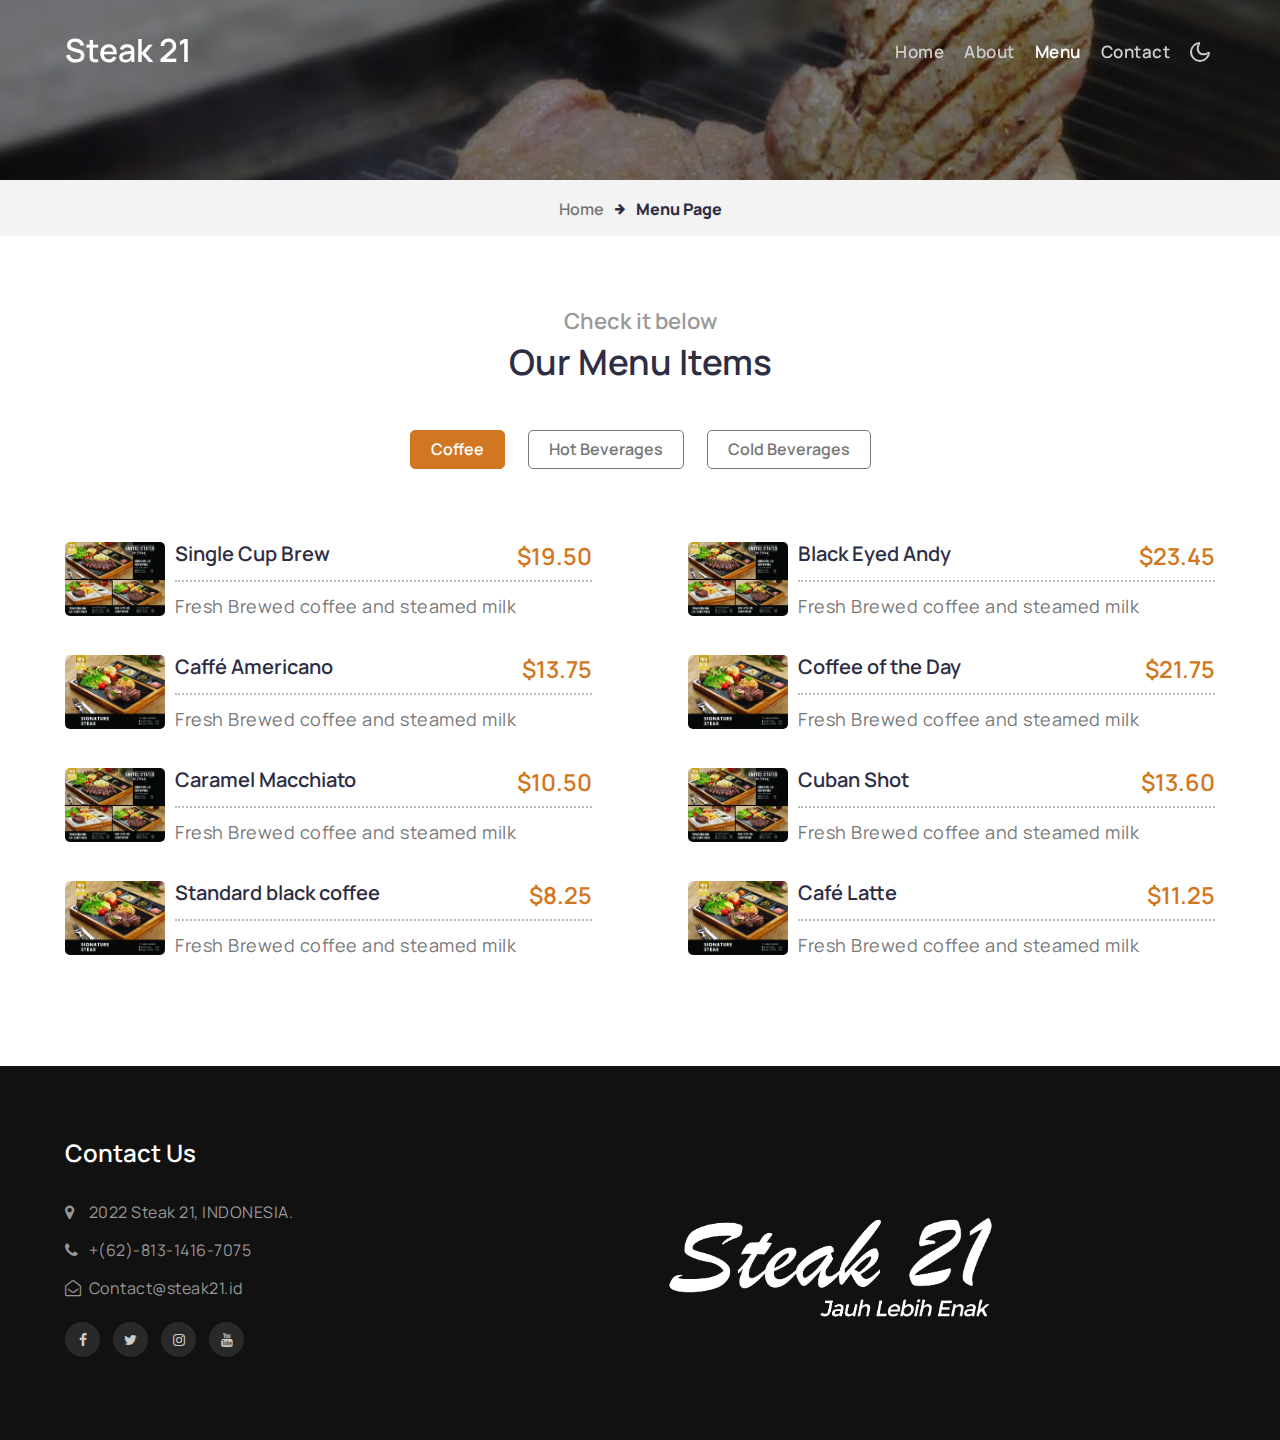
==== commit 7df392f9: "edit menu" ====
--- a/menu.html
+++ b/menu.html
@@ -89,111 +89,248 @@
                 </div>
 
                 <input id="tab1" type="radio" name="tabs" checked>
-                <label class="tabtle" for="tab1">A La Carte</label>
+                <label class="tabtle" for="tab1">Coffee</label>
 
                 <input id="tab2" type="radio" name="tabs">
-                <label class="tabtle" for="tab2">Us Certified Menu</label>
+                <label class="tabtle" for="tab2">Hot Beverages</label>
 
                 <input id="tab3" type="radio" name="tabs">
-                <label class="tabtle" for="tab3">Buffet All You Can Eat</label>
-
-                <input id="tab4" type="radio" name="tabs">
-                <label class="tabtle" for="tab4">Buffet All You Can Eat</label>
-
-                <input id="tab5" type="radio" name="tabs">
-                <label class="tabtle" for="tab5">Buffet All You Can Eat</label>
+                <label class="tabtle" for="tab3">Cold Beverages</label>
 
                 <section id="content1" class="tab-content text-left">
-                    <!-- <h3 class="title-small text-center">steak - <span>We make the delicious steak</span></h3> -->
+                    <!-- <h3 class="title-small text-center">Coffee - <span>We make the delicious coffee</span></h3> -->
                     <div class="row menu-body">
                         <!-- Section starts: Appetizers -->
                         <div class="col-lg-6 menu-section pr-lg-5">
                             <!-- Item starts -->
                             <div class="menu-item">
                                 <img src="assets/images/b-4-865x639.jpg" alt="" class="radius-image img-fluid">
-
+                                <div>
+                                    <div class="row border-dot no-gutters">
+                                        <div class="col-8 menu-item-name">
+                                            <h6>Single Cup Brew </h6>
+                                        </div>
+                                        <div class="col-4 menu-item-price text-right">
+                                            <h6>$19.50</h6>
+                                        </div>
+                                    </div>
+                                    <div class="menu-item-description">
+                                        <p>Fresh Brewed coffee and steamed milk</p>
+                                    </div>
+                                </div>
                             </div>
                             <!-- Item ends -->
                             <!-- Item starts -->
                             <div class="menu-item">
                                 <img src="assets/images/b-3-866x639.jpg" alt="" class="radius-image img-fluid">
-
+                                <div>
+                                    <div class="row border-dot no-gutters">
+                                        <div class="col-8 menu-item-name">
+                                            <h6>Caffé Americano</h6>
+                                        </div>
+                                        <div class="col-4 menu-item-price text-right">
+                                            <h6>$13.75</h6>
+                                        </div>
+                                    </div>
+                                    <div class="menu-item-description">
+                                        <p>Fresh Brewed coffee and steamed milk</p>
+                                    </div>
+                                </div>
+                            </div>
+                            <!-- Item ends -->
+                            <!-- Item starts -->
+                            <div class="menu-item">
+                                <img src="assets/images/b-4-865x639.jpg" alt="" class="radius-image img-fluid">
+                                <div>
+                                    <div class="row border-dot no-gutters">
+                                        <div class="col-8 menu-item-name">
+                                            <h6>Caramel Macchiato</h6>
+                                        </div>
+                                        <div class="col-4 menu-item-price text-right">
+                                            <h6>$10.50</h6>
+                                        </div>
+                                    </div>
+                                    <div class="menu-item-description">
+                                        <p>Fresh Brewed coffee and steamed milk</p>
+                                    </div>
+                                </div>
                             </div>
                             <!-- Item ends -->
                             <!-- Item starts -->
                             <div class="menu-item">
                                 <img src="assets/images/b-3-866x639.jpg" alt="" class="radius-image img-fluid">
-
-                            </div>
+                                <div>
+                                    <div class="row border-dot no-gutters">
+                                        <div class="col-8 menu-item-name">
+                                            <h6>Standard black coffee</h6>
+                                        </div>
+                                        <div class="col-4 menu-item-price text-right">
+                                            <h6>$8.25</h6>
+                                        </div>
+                                    </div>
+                                    <div class="menu-item-description">
+                                        <p>Fresh Brewed coffee and steamed milk</p>
+                                    </div>
+                                </div>
+                            </div>
+                            <!-- Item ends -->
                         </div>
-                        <!-- Item ends -->
-                        <!-- Item starts -->
-                        <div class="menu-item">
-                            <img src="assets/images/b-3-866x639.jpg" alt="" class="radius-image img-fluid">
-
+                        <!-- Section ends: Appetizers -->
+
+                        <!-- Section starts: Appetizers -->
+                        <div class="col-lg-6 menu-section pl-lg-5">
+                            <!-- Item starts -->
+                            <div class="menu-item">
+                                <img src="assets/images/b-4-865x639.jpg" alt="" class="radius-image img-fluid">
+                                <div>
+                                    <div class="row border-dot no-gutters">
+                                        <div class="col-8 menu-item-name">
+                                            <h6>Black Eyed Andy </h6>
+                                        </div>
+                                        <div class="col-4 menu-item-price text-right">
+                                            <h6>$23.45</h6>
+                                        </div>
+                                    </div>
+                                    <div class="menu-item-description">
+                                        <p>Fresh Brewed coffee and steamed milk</p>
+                                    </div>
+                                </div>
+                            </div>
+                            <!-- Item ends -->
+                            <!-- Item starts -->
+                            <div class="menu-item">
+                                <img src="assets/images/b-3-866x639.jpg" alt="" class="radius-image img-fluid">
+                                <div>
+                                    <div class="row border-dot no-gutters">
+                                        <div class="col-8 menu-item-name">
+                                            <h6>Coffee of the Day</h6>
+                                        </div>
+                                        <div class="col-4 menu-item-price text-right">
+                                            <h6>$21.75</h6>
+                                        </div>
+                                    </div>
+                                    <div class="menu-item-description">
+                                        <p>Fresh Brewed coffee and steamed milk</p>
+                                    </div>
+                                </div>
+                            </div>
+                            <!-- Item ends -->
+                            <!-- Item starts -->
+                            <div class="menu-item">
+                                <img src="assets/images/b-4-865x639.jpg" alt="" class="radius-image img-fluid">
+                                <div>
+                                    <div class="row border-dot no-gutters">
+                                        <div class="col-8 menu-item-name">
+                                            <h6>Cuban Shot</h6>
+                                        </div>
+                                        <div class="col-4 menu-item-price text-right">
+                                            <h6>$13.60</h6>
+                                        </div>
+                                    </div>
+                                    <div class="menu-item-description">
+                                        <p>Fresh Brewed coffee and steamed milk</p>
+                                    </div>
+                                </div>
+                            </div>
+                            <!-- Item ends -->
+                            <!-- Item starts -->
+                            <div class="menu-item">
+                                <img src="assets/images/b-3-866x639.jpg" alt="" class="radius-image img-fluid">
+                                <div>
+                                    <div class="row border-dot no-gutters">
+                                        <div class="col-8 menu-item-name">
+                                            <h6>Café Latte</h6>
+                                        </div>
+                                        <div class="col-4 menu-item-price text-right">
+                                            <h6>$11.25</h6>
+                                        </div>
+                                    </div>
+                                    <div class="menu-item-description">
+                                        <p>Fresh Brewed coffee and steamed milk</p>
+                                    </div>
+                                </div>
+                            </div>
+                            <!-- Item ends -->
                         </div>
-                        <!-- Item ends -->
-                    </div>
-                    <!-- Section ends: Appetizers -->
-
-                    <!-- Section starts: Appetizers -->
-                    <div class="col-lg-6 menu-section pl-lg-5">
-                        <!-- Item starts -->
-                        <div class="menu-item">
-                            <img src="assets/images/b-3-866x639.jpg" alt="" class="radius-image img-fluid">
-
-                        </div>
-                        <!-- Item ends -->
-                        <!-- Item starts -->
-                        <div class="menu-item">
-                            <img src="assets/images/b-3-866x639.jpg" alt="" class="radius-image img-fluid">
-
-                        </div>
-                        <!-- Item ends -->
-                        <!-- Item starts -->
-                        <div class="menu-item">
-                            <img src="assets/images/b-3-866x639.jpg" alt="" class="radius-image img-fluid">
-
-                        </div>
-                        <!-- Item ends -->
-                        <!-- Item starts -->
-                        <div class="menu-item">
-                            <img src="assets/images/b-3-866x639.jpg" alt="" class="radius-image img-fluid">
-
-                        </div>
-                        <!-- Item ends -->
-                    </div>
-                    <!-- Section ends: Appetizers -->
+                        <!-- Section ends: Appetizers -->
 
                 </section>
 
                 <section id="content2" class="tab-content text-left">
-                    <!-- <h3 class="title-small text-center">steak - <span>We make the delicious steak</span></h3> -->
+                    <!-- <h3 class="title-small text-center">Hot Beverages - <span>Coffee and Cappuccino</span></h3> -->
                     <div class="row menu-body">
                         <!-- Section starts: Drinks -->
                         <div class="col-lg-6 menu-section pr-lg-5">
                             <!-- Item starts -->
                             <div class="menu-item">
-                                <img src="assets/images/b-3-866x639.jpg" alt="" class="radius-image img-fluid">
-
-                            </div>
-                            <!-- Item ends -->
-                            <!-- Item starts -->
-                            <div class="menu-item">
-                                <img src="assets/images/b-3-866x639.jpg" alt="" class="radius-image img-fluid">
-
-                            </div>
-                            <!-- Item ends -->
-                            <!-- Item starts -->
-                            <div class="menu-item">
-                                <img src="assets/images/b-3-866x639.jpg" alt="" class="radius-image img-fluid">
-
-                            </div>
-                            <!-- Item ends -->
-                            <!-- Item starts -->
-                            <div class="menu-item">
-                                <img src="assets/images/b-3-866x639.jpg" alt="" class="radius-image img-fluid">
-
+                                <img src="assets/images/middle3.png" alt="" class="radius-image img-fluid">
+                                <div>
+                                    <div class="row border-dot no-gutters">
+                                        <div class="col-8 menu-item-name">
+                                            <h6>Caramel Macchiato</h6>
+                                        </div>
+                                        <div class="col-4 menu-item-price text-right">
+                                            <h6>$20</h6>
+                                        </div>
+                                    </div>
+                                    <div class="menu-item-description">
+                                        <p>Fresh Brewed coffee and steamed milk</p>
+                                    </div>
+                                </div>
+                            </div>
+                            <!-- Item ends -->
+                            <!-- Item starts -->
+                            <div class="menu-item">
+                                <img src="assets/images/middle2.png" alt="" class="radius-image img-fluid">
+                                <div>
+                                    <div class="row border-dot no-gutters">
+                                        <div class="col-8 menu-item-name">
+                                            <h6>Coffee of the Day</h6>
+                                        </div>
+                                        <div class="col-4 menu-item-price text-right">
+                                            <h6>$50</h6>
+                                        </div>
+                                    </div>
+                                    <div class="menu-item-description">
+                                        <p>Fresh Brewed coffee and steamed milk</p>
+                                    </div>
+                                </div>
+                            </div>
+                            <!-- Item ends -->
+                            <!-- Item starts -->
+                            <div class="menu-item">
+                                <img src="assets/images/middle.png" alt="" class="radius-image img-fluid">
+                                <div>
+                                    <div class="row border-dot no-gutters">
+                                        <div class="col-8 menu-item-name">
+                                            <h6>Caffé Americano</h6>
+                                        </div>
+                                        <div class="col-4 menu-item-price text-right">
+                                            <h6>$23</h6>
+                                        </div>
+                                    </div>
+                                    <div class="menu-item-description">
+                                        <p>Fresh Brewed coffee and steamed milk</p>
+                                    </div>
+                                </div>
+                            </div>
+                            <!-- Item ends -->
+                            <!-- Item starts -->
+                            <div class="menu-item">
+                                <img src="assets/images/middle1.png" alt="" class="radius-image img-fluid">
+                                <div>
+                                    <div class="row border-dot no-gutters">
+                                        <div class="col-8 menu-item-name">
+                                            <h6>Filtered Coffee</h6>
+                                        </div>
+                                        <div class="col-4 menu-item-price text-right">
+                                            <h6>$50</h6>
+                                        </div>
+                                    </div>
+                                    <div class="menu-item-description">
+                                        <p>Fresh Brewed coffee and steamed milk</p>
+                                    </div>
+                                </div>
                             </div>
                             <!-- Item ends -->
                         </div>
@@ -203,26 +340,74 @@
                         <div class="col-lg-6 menu-section pl-lg-5">
                             <!-- Item starts -->
                             <div class="menu-item">
-                                <img src="assets/images/b-3-866x639.jpg" alt="" class="radius-image img-fluid">
-
-                            </div>
-                            <!-- Item ends -->
-                            <!-- Item starts -->
-                            <div class="menu-item">
-                                <img src="assets/images/b-3-866x639.jpg" alt="" class="radius-image img-fluid">
-
-                            </div>
-                            <!-- Item ends -->
-                            <!-- Item starts -->
-                            <div class="menu-item">
-                                <img src="assets/images/b-3-866x639.jpg" alt="" class="radius-image img-fluid">
-
-                            </div>
-                            <!-- Item ends -->
-                            <!-- Item starts -->
-                            <div class="menu-item">
-                                <img src="assets/images/b-3-866x639.jpg" alt="" class="radius-image img-fluid">
-
+                                <img src="assets/images/middle2.png" alt="" class="radius-image img-fluid">
+                                <div>
+                                    <div class="row border-dot no-gutters">
+                                        <div class="col-8 menu-item-name">
+                                            <h6>Cappuccino coffee</h6>
+                                        </div>
+                                        <div class="col-4 menu-item-price text-right">
+                                            <h6>$10</h6>
+                                        </div>
+                                    </div>
+                                    <div class="menu-item-description">
+                                        <p>Fresh Brewed coffee and steamed milk</p>
+                                    </div>
+                                </div>
+                            </div>
+                            <!-- Item ends -->
+                            <!-- Item starts -->
+                            <div class="menu-item">
+                                <img src="assets/images/middle1.png" alt="" class="radius-image img-fluid">
+                                <div>
+                                    <div class="row border-dot no-gutters">
+                                        <div class="col-8 menu-item-name">
+                                            <h6>Cafe latte</h6>
+                                        </div>
+                                        <div class="col-4 menu-item-price text-right">
+                                            <h6>$10</h6>
+                                        </div>
+                                    </div>
+                                    <div class="menu-item-description">
+                                        <p>Fresh Brewed coffee and steamed milk</p>
+                                    </div>
+                                </div>
+                            </div>
+                            <!-- Item ends -->
+                            <!-- Item starts -->
+                            <div class="menu-item">
+                                <img src="assets/images/middle3.png" alt="" class="radius-image img-fluid">
+                                <div>
+                                    <div class="row border-dot no-gutters">
+                                        <div class="col-8 menu-item-name">
+                                            <h6>Espresso coffee</h6>
+                                        </div>
+                                        <div class="col-4 menu-item-price text-right">
+                                            <h6>$15</h6>
+                                        </div>
+                                    </div>
+                                    <div class="menu-item-description">
+                                        <p>Fresh Brewed coffee and steamed milk</p>
+                                    </div>
+                                </div>
+                            </div>
+                            <!-- Item ends -->
+                            <!-- Item starts -->
+                            <div class="menu-item">
+                                <img src="assets/images/middle.png" alt="" class="radius-image img-fluid">
+                                <div>
+                                    <div class="row border-dot no-gutters">
+                                        <div class="col-8 menu-item-name">
+                                            <h6>Ice/Cold Coffee</h6>
+                                        </div>
+                                        <div class="col-4 menu-item-price text-right">
+                                            <h6>$18</h6>
+                                        </div>
+                                    </div>
+                                    <div class="menu-item-description">
+                                        <p>Fresh Brewed coffee and steamed milk</p>
+                                    </div>
+                                </div>
                             </div>
                             <!-- Item ends -->
                         </div>
@@ -231,32 +416,80 @@
                 </section>
 
                 <section id="content3" class="tab-content text-left">
-                    <!-- <h3 class="title-small text-center">steak - <span>We make the delicious steak</span></h3> -->
+                    <!-- <h3 class="title-small text-center">Cold Beverages - <span>Coffee and Cappuccino</span></h3> -->
                     <div class="row menu-body">
                         <!-- Section starts: Appetizers -->
                         <div class="col-lg-6 menu-section pr-lg-5">
                             <!-- Item starts -->
                             <div class="menu-item">
-                                <img src="assets/images/b-3-866x639.jpg" alt="" class="radius-image img-fluid">
-
-                            </div>
-                            <!-- Item ends -->
-                            <!-- Item starts -->
-                            <div class="menu-item">
-                                <img src="assets/images/b-3-866x639.jpg" alt="" class="radius-image img-fluid">
-
-                            </div>
-                            <!-- Item ends -->
-                            <!-- Item starts -->
-                            <div class="menu-item">
-                                <img src="assets/images/b-3-866x639.jpg" alt="" class="radius-image img-fluid">
-
-                            </div>
-                            <!-- Item ends -->
-                            <!-- Item starts -->
-                            <div class="menu-item">
-                                <img src="assets/images/b-3-866x639.jpg" alt="" class="radius-image img-fluid">
-
+                                <img src="assets/images/middle.png" alt="" class="radius-image img-fluid">
+                                <div>
+                                    <div class="row border-dot no-gutters">
+                                        <div class="col-8 menu-item-name">
+                                            <h6>Single Cup Brew </h6>
+                                        </div>
+                                        <div class="col-4 menu-item-price text-right">
+                                            <h6>$19.50</h6>
+                                        </div>
+                                    </div>
+                                    <div class="menu-item-description">
+                                        <p>Fresh Brewed coffee and steamed milk</p>
+                                    </div>
+                                </div>
+                            </div>
+                            <!-- Item ends -->
+                            <!-- Item starts -->
+                            <div class="menu-item">
+                                <img src="assets/images/middle1.png" alt="" class="radius-image img-fluid">
+                                <div>
+                                    <div class="row border-dot no-gutters">
+                                        <div class="col-8 menu-item-name">
+                                            <h6>Caffé Americano</h6>
+                                        </div>
+                                        <div class="col-4 menu-item-price text-right">
+                                            <h6>$13.75</h6>
+                                        </div>
+                                    </div>
+                                    <div class="menu-item-description">
+                                        <p>Fresh Brewed coffee and steamed milk</p>
+                                    </div>
+                                </div>
+                            </div>
+                            <!-- Item ends -->
+                            <!-- Item starts -->
+                            <div class="menu-item">
+                                <img src="assets/images/middle3.png" alt="" class="radius-image img-fluid">
+                                <div>
+                                    <div class="row border-dot no-gutters">
+                                        <div class="col-8 menu-item-name">
+                                            <h6>Caramel Macchiato</h6>
+                                        </div>
+                                        <div class="col-4 menu-item-price text-right">
+                                            <h6>$10.50</h6>
+                                        </div>
+                                    </div>
+                                    <div class="menu-item-description">
+                                        <p>Fresh Brewed coffee and steamed milk</p>
+                                    </div>
+                                </div>
+                            </div>
+                            <!-- Item ends -->
+                            <!-- Item starts -->
+                            <div class="menu-item">
+                                <img src="assets/images/middle2.png" alt="" class="radius-image img-fluid">
+                                <div>
+                                    <div class="row border-dot no-gutters">
+                                        <div class="col-8 menu-item-name">
+                                            <h6>Standard black coffee</h6>
+                                        </div>
+                                        <div class="col-4 menu-item-price text-right">
+                                            <h6>$8.25</h6>
+                                        </div>
+                                    </div>
+                                    <div class="menu-item-description">
+                                        <p>Fresh Brewed coffee and steamed milk</p>
+                                    </div>
+                                </div>
                             </div>
                             <!-- Item ends -->
                         </div>
@@ -266,371 +499,297 @@
                         <div class="col-lg-6 menu-section pl-lg-5">
                             <!-- Item starts -->
                             <div class="menu-item">
-                                <img src="assets/images/b-3-866x639.jpg" alt="" class="radius-image img-fluid">
-
-                            </div>
-                            <!-- Item ends -->
-                            <!-- Item starts -->
-                            <div class="menu-item">
-                                <img src="assets/images/b-3-866x639.jpg" alt="" class="radius-image img-fluid">
-
-                            </div>
-                            <!-- Item ends -->
-                            <!-- Item starts -->
-                            <div class="menu-item">
-                                <img src="assets/images/b-3-866x639.jpg" alt="" class="radius-image img-fluid">
-
-                            </div>
-                            <!-- Item ends -->
-                            <!-- Item starts -->
-                            <div class="menu-item">
-                                <img src="assets/images/b-3-866x639.jpg" alt="" class="radius-image img-fluid">
-
+                                <img src="assets/images/middle1.png" alt="" class="radius-image img-fluid">
+                                <div>
+                                    <div class="row border-dot no-gutters">
+                                        <div class="col-8 menu-item-name">
+                                            <h6>Black Eyed Andy </h6>
+                                        </div>
+                                        <div class="col-4 menu-item-price text-right">
+                                            <h6>$23.45</h6>
+                                        </div>
+                                    </div>
+                                    <div class="menu-item-description">
+                                        <p>Fresh Brewed coffee and steamed milk</p>
+                                    </div>
+                                </div>
+                            </div>
+                            <!-- Item ends -->
+                            <!-- Item starts -->
+                            <div class="menu-item">
+                                <img src="assets/images/middle3.png" alt="" class="radius-image img-fluid">
+                                <div>
+                                    <div class="row border-dot no-gutters">
+                                        <div class="col-8 menu-item-name">
+                                            <h6>Coffee of the Day</h6>
+                                        </div>
+                                        <div class="col-4 menu-item-price text-right">
+                                            <h6>$21.75</h6>
+                                        </div>
+                                    </div>
+                                    <div class="menu-item-description">
+                                        <p>Fresh Brewed coffee and steamed milk</p>
+                                    </div>
+                                </div>
+                            </div>
+                            <!-- Item ends -->
+                            <!-- Item starts -->
+                            <div class="menu-item">
+                                <img src="assets/images/middle2.png" alt="" class="radius-image img-fluid">
+                                <div>
+                                    <div class="row border-dot no-gutters">
+                                        <div class="col-8 menu-item-name">
+                                            <h6>Cuban Shot</h6>
+                                        </div>
+                                        <div class="col-4 menu-item-price text-right">
+                                            <h6>$13.60</h6>
+                                        </div>
+                                    </div>
+                                    <div class="menu-item-description">
+                                        <p>Fresh Brewed coffee and steamed milk</p>
+                                    </div>
+                                </div>
+                            </div>
+                            <!-- Item ends -->
+                            <!-- Item starts -->
+                            <div class="menu-item">
+                                <img src="assets/images/middle.png" alt="" class="radius-image img-fluid">
+                                <div>
+                                    <div class="row border-dot no-gutters">
+                                        <div class="col-8 menu-item-name">
+                                            <h6>Café Latte</h6>
+                                        </div>
+                                        <div class="col-4 menu-item-price text-right">
+                                            <h6>$11.25</h6>
+                                        </div>
+                                    </div>
+                                    <div class="menu-item-description">
+                                        <p>Fresh Brewed coffee and steamed milk</p>
+                                    </div>
+                                </div>
                             </div>
                             <!-- Item ends -->
                         </div>
                         <!-- Section ends: Appetizers -->
                 </section>
-                <section id="content4" class="tab-content text-left">
-                    <!-- <h3 class="title-small text-center">steak - <span>We make the delicious steak</span></h3> -->
-                    <div class="row menu-body">
-                        <!-- Section starts: Appetizers -->
-                        <div class="col-lg-6 menu-section pr-lg-5">
-                            <!-- Item starts -->
-                            <div class="menu-item">
-                                <img src="assets/images/b-3-866x639.jpg" alt="" class="radius-image img-fluid">
-
-                            </div>
-                            <!-- Item ends -->
-                            <!-- Item starts -->
-                            <div class="menu-item">
-                                <img src="assets/images/b-3-866x639.jpg" alt="" class="radius-image img-fluid">
-
-                            </div>
-                            <!-- Item ends -->
-                            <!-- Item starts -->
-                            <div class="menu-item">
-                                <img src="assets/images/b-3-866x639.jpg" alt="" class="radius-image img-fluid">
-
-                            </div>
-                            <!-- Item ends -->
-                            <!-- Item starts -->
-                            <div class="menu-item">
-                                <img src="assets/images/b-3-866x639.jpg" alt="" class="radius-image img-fluid">
-
-                            </div>
-                            <!-- Item ends -->
-                        </div>
-                        <!-- Section ends: Appetizers -->
-
-                        <!-- Section starts: Appetizers -->
-                        <div class="col-lg-6 menu-section pl-lg-5">
-                            <!-- Item starts -->
-                            <div class="menu-item">
-                                <img src="assets/images/b-3-866x639.jpg" alt="" class="radius-image img-fluid">
-
-                            </div>
-                            <!-- Item ends -->
-                            <!-- Item starts -->
-                            <div class="menu-item">
-                                <img src="assets/images/b-3-866x639.jpg" alt="" class="radius-image img-fluid">
-
-                            </div>
-                            <!-- Item ends -->
-                            <!-- Item starts -->
-                            <div class="menu-item">
-                                <img src="assets/images/b-3-866x639.jpg" alt="" class="radius-image img-fluid">
-
-                            </div>
-                            <!-- Item ends -->
-                            <!-- Item starts -->
-                            <div class="menu-item">
-                                <img src="assets/images/b-3-866x639.jpg" alt="" class="radius-image img-fluid">
-
-                            </div>
-                            <!-- Item ends -->
-                        </div>
-                        <!-- Section ends: Appetizers -->
-                </section>
-                <section id="content5" class="tab-content text-left">
-                    <!-- <h3 class="title-small text-center">steak - <span>We make the delicious steak</span></h3> -->
-                    <div class="row menu-body">
-                        <!-- Section starts: Appetizers -->
-                        <div class="col-lg-6 menu-section pr-lg-5">
-                            <!-- Item starts -->
-                            <div class="menu-item">
-                                <img src="assets/images/b-3-866x639.jpg" alt="" class="radius-image img-fluid">
-
-                            </div>
-                            <!-- Item ends -->
-                            <!-- Item starts -->
-                            <div class="menu-item">
-                                <img src="assets/images/b-3-866x639.jpg" alt="" class="radius-image img-fluid">
-
-                            </div>
-                            <!-- Item ends -->
-                            <!-- Item starts -->
-                            <div class="menu-item">
-                                <img src="assets/images/b-3-866x639.jpg" alt="" class="radius-image img-fluid">
-
-                            </div>
-                            <!-- Item ends -->
-                            <!-- Item starts -->
-                            <div class="menu-item">
-                                <img src="assets/images/b-3-866x639.jpg" alt="" class="radius-image img-fluid">
-
-                            </div>
-                            <!-- Item ends -->
-                        </div>
-                        <!-- Section ends: Appetizers -->
-
-                        <!-- Section starts: Appetizers -->
-                        <div class="col-lg-6 menu-section pl-lg-5">
-                            <!-- Item starts -->
-                            <div class="menu-item">
-                                <img src="assets/images/b-3-866x639.jpg" alt="" class="radius-image img-fluid">
-
-                            </div>
-                            <!-- Item ends -->
-                            <!-- Item starts -->
-                            <div class="menu-item">
-                                <img src="assets/images/b-3-866x639.jpg" alt="" class="radius-image img-fluid">
-
-                            </div>
-                            <!-- Item ends -->
-                            <!-- Item starts -->
-                            <div class="menu-item">
-                                <img src="assets/images/b-3-866x639.jpg" alt="" class="radius-image img-fluid">
-
-                            </div>
-                            <!-- Item ends -->
-                            <!-- Item starts -->
-                            <div class="menu-item">
-                                <img src="assets/images/b-3-866x639.jpg" alt="" class="radius-image img-fluid">
-
-                            </div>
-                            <!-- Item ends -->
-                        </div>
-                        <!-- Section ends: Appetizers -->
-                </section>
 
                 </div>
                 </div>
                 <!-- menu block -->
-                </div>
-                <section class="w3l-footer-29-main py-5">
-                    <div class="footer-29 py-lg-4 py-md-3">
-                        <div class="container">
-                            <div class="d-grid grid-col-4 footer-top-29">
-                                <div class="footer-list-29 footer-1">
-                                    <h6 class="footer-title-29">Contact Us</h6>
-                                    <ul>
-                                        <li>
-                                            <p><span class="fa fa-map-marker"></span> 2022 Steak 21, INDONESIA.</p>
-                                        </li>
-                                        <li><a href="https://wa.me/6281314167075"><span class="fa fa-phone"></span> +(62)-813-1416-7075</a></li>
-                                        <li><a href="mailto:Contact@steak21.id" class="mail"><span class="fa fa-envelope-open-o"></span> Contact@steak21.id</a></li>
-                                    </ul>
-                                    <div class="main-social-footer-29">
-                                        <a href="https://www.facebook.com/steak21.id/" class="facebook"><span class="fa fa-facebook"></span></a>
-                                        <a href="https://twitter.com/steak21_id" class="twitter"><span class="fa fa-twitter"></span></a>
-                                        <a href="https://www.instagram.com/steak21_id/?hl=id" class="Instagram"><span class="fa fa-instagram"></span></a>
-                                        <a href="https://www.youtube.com/channel/UC6LGPvmJNjUQb0_FVAQQWpA" class="Youtube"><span class="fa fa-youtube"></span></a>
-                                    </div>
-                                </div>
-                                <div class="footer-list-29 footer-2">
-                                    <ul>
-                                        <h6 class="footer-title-29"></h6>
-                                        <li>
-                                            <a href="#"></a>
-                                        </li>
-                                        <li>
-                                            <a href="#"></a>
-                                        </li>
-                                        <li>
-                                            <a href="#"></a>
-                                        </li>
-                                        <li>
-                                            <a href="#"></a>
-                                        </li>
-                                        <li>
-                                            <a href="#"></a>
-                                        </li>
-                                    </ul>
-                                </div>
-                                <div class="footer-list-29 footer-3">
-
+            </div>
+            <section class="w3l-footer-29-main py-5">
+                <div class="footer-29 py-lg-4 py-md-3">
+                    <div class="container">
+                        <div class="d-grid grid-col-4 footer-top-29">
+                            <div class="footer-list-29 footer-1">
+                                <h6 class="footer-title-29">Contact Us</h6>
+                                <ul>
+                                    <li>
+                                        <p><span class="fa fa-map-marker"></span> 2022 Steak 21, INDONESIA.</p>
+                                    </li>
+                                    <li><a href="https://wa.me/6281314167075"><span class="fa fa-phone"></span> +(62)-813-1416-7075</a></li>
+                                    <li><a href="mailto:Contact@steak21.id" class="mail"><span class="fa fa-envelope-open-o"></span> Contact@steak21.id</a></li>
+                                </ul>
+                                <div class="main-social-footer-29">
+                                    <a href="https://www.facebook.com/steak21.id/" class="facebook"><span class="fa fa-facebook"></span></a>
+                                    <a href="https://twitter.com/steak21_id" class="twitter"><span class="fa fa-twitter"></span></a>
+                                    <a href="https://www.instagram.com/steak21_id/?hl=id" class="Instagram"><span class="fa fa-instagram"></span></a>
+                                    <a href="https://www.youtube.com/channel/UC6LGPvmJNjUQb0_FVAQQWpA" class="Youtube"><span class="fa fa-youtube"></span></a>
+                                </div>
+                            </div>
+                            <div class="footer-list-29 footer-2">
+                                <ul>
                                     <h6 class="footer-title-29"></h6>
-                                    <p class="mb-3"></p>
-                                    <img src="assets/images/logo-steak-21-png-white.png" alt="" class="radius-image img-fluid">
-
-                                </div>
-                                <div class="footer-list-29 footer-4">
-                                    <ul>
-                                        <h6 class="footer-title-29"></h6>
-                                        <li>
-                                            <a href="#"></a>
-                                        </li>
-                                        <li>
-                                            <a href="#"></a>
-                                        </li>
-                                        <li>
-                                            <a href="#"></a>
-                                        </li>
-                                        <li>
-                                            <a href="#"></a>
-                                        </li>
-                                        <li>
-                                            <a href="#"></a>
-                                        </li>
-                                    </ul>
-                                </div>
+                                    <li>
+                                        <a href="#"></a>
+                                    </li>
+                                    <li>
+                                        <a href="#"></a>
+                                    </li>
+                                    <li>
+                                        <a href="#"></a>
+                                    </li>
+                                    <li>
+                                        <a href="#"></a>
+                                    </li>
+                                    <li>
+                                        <a href="#"></a>
+                                    </li>
+                                </ul>
+                            </div>
+                            <div class="footer-list-29 footer-3">
+
+                                <h6 class="footer-title-29"></h6>
+                                <p class="mb-3"></p>
+                                <img src="assets/images/logo-steak-21-png-white.png" alt="" class="radius-image img-fluid">
+
+                            </div>
+                            <div class="footer-list-29 footer-4">
+                                <ul>
+                                    <h6 class="footer-title-29"></h6>
+                                    <li>
+                                        <a href="#"></a>
+                                    </li>
+                                    <li>
+                                        <a href="#"></a>
+                                    </li>
+                                    <li>
+                                        <a href="#"></a>
+                                    </li>
+                                    <li>
+                                        <a href="#"></a>
+                                    </li>
+                                    <li>
+                                        <a href="#"></a>
+                                    </li>
+                                </ul>
                             </div>
                         </div>
                     </div>
-                    <!-- move top -->
-                    <button onclick="topFunction()" id="movetop" title="Go to top">
+                </div>
+                <!-- move top -->
+                <button onclick="topFunction()" id="movetop" title="Go to top">
                     <span class="fa fa-angle-up"></span>
                 </button>
-                    <script>
-                        // When the user scrolls down 20px from the top of the document, show the button
-                        window.onscroll = function() {
-                            scrollFunction()
-                        };
-
-                        function scrollFunction() {
-                            if (document.body.scrollTop > 20 || document.documentElement.scrollTop > 20) {
-                                document.getElementById("movetop").style.display = "block";
-                            } else {
-                                document.getElementById("movetop").style.display = "none";
+                <script>
+                    // When the user scrolls down 20px from the top of the document, show the button
+                    window.onscroll = function() {
+                        scrollFunction()
+                    };
+
+                    function scrollFunction() {
+                        if (document.body.scrollTop > 20 || document.documentElement.scrollTop > 20) {
+                            document.getElementById("movetop").style.display = "block";
+                        } else {
+                            document.getElementById("movetop").style.display = "none";
+                        }
+                    }
+
+                    // When the user clicks on the button, scroll to the top of the document
+                    function topFunction() {
+                        document.body.scrollTop = 0;
+                        document.documentElement.scrollTop = 0;
+                    }
+                </script>
+                <!-- /move top -->
+            </section>
+
+            <!-- Template JavaScript -->
+            <script src="assets/js/jquery-3.3.1.min.js"></script>
+
+            <!-- script for testimonials -->
+            <script>
+                $(document).ready(function() {
+                    $('.owl-testimonial').owlCarousel({
+                        loop: true,
+                        margin: 0,
+                        nav: true,
+                        responsiveClass: true,
+                        autoplay: false,
+                        autoplayTimeout: 5000,
+                        autoplaySpeed: 1000,
+                        autoplayHoverPause: false,
+                        responsive: {
+                            0: {
+                                items: 1,
+                                nav: false
+                            },
+                            480: {
+                                items: 1,
+                                nav: false
+                            },
+                            667: {
+                                items: 1,
+                                nav: true
+                            },
+                            1000: {
+                                items: 1,
+                                nav: true
                             }
                         }
-
-                        // When the user clicks on the button, scroll to the top of the document
-                        function topFunction() {
-                            document.body.scrollTop = 0;
-                            document.documentElement.scrollTop = 0;
+                    })
+                })
+            </script>
+            <!-- //script for testimonials -->
+
+            <script src="assets/js/theme-change.js"></script>
+
+            <script src="assets/js/owl.carousel.js"></script>
+            <!-- script for banner slider-->
+            <script>
+                $(document).ready(function() {
+                    $('.owl-one').owlCarousel({
+                        loop: true,
+                        margin: 0,
+                        nav: false,
+                        responsiveClass: true,
+                        autoplay: false,
+                        autoplayTimeout: 5000,
+                        autoplaySpeed: 1000,
+                        autoplayHoverPause: false,
+                        responsive: {
+                            0: {
+                                items: 1,
+                                nav: false
+                            },
+                            480: {
+                                items: 1,
+                                nav: false
+                            },
+                            667: {
+                                items: 1,
+                                nav: true
+                            },
+                            1000: {
+                                items: 1,
+                                nav: true
+                            }
                         }
-                    </script>
-                    <!-- /move top -->
-                </section>
-
-                <!-- Template JavaScript -->
-                <script src="assets/js/jquery-3.3.1.min.js"></script>
-
-                <!-- script for testimonials -->
-                <script>
-                    $(document).ready(function() {
-                        $('.owl-testimonial').owlCarousel({
-                            loop: true,
-                            margin: 0,
-                            nav: true,
-                            responsiveClass: true,
-                            autoplay: false,
-                            autoplayTimeout: 5000,
-                            autoplaySpeed: 1000,
-                            autoplayHoverPause: false,
-                            responsive: {
-                                0: {
-                                    items: 1,
-                                    nav: false
-                                },
-                                480: {
-                                    items: 1,
-                                    nav: false
-                                },
-                                667: {
-                                    items: 1,
-                                    nav: true
-                                },
-                                1000: {
-                                    items: 1,
-                                    nav: true
-                                }
-                            }
-                        })
                     })
-                </script>
-                <!-- //script for testimonials -->
-
-                <script src="assets/js/theme-change.js"></script>
-
-                <script src="assets/js/owl.carousel.js"></script>
-                <!-- script for banner slider-->
-                <script>
-                    $(document).ready(function() {
-                        $('.owl-one').owlCarousel({
-                            loop: true,
-                            margin: 0,
-                            nav: false,
-                            responsiveClass: true,
-                            autoplay: false,
-                            autoplayTimeout: 5000,
-                            autoplaySpeed: 1000,
-                            autoplayHoverPause: false,
-                            responsive: {
-                                0: {
-                                    items: 1,
-                                    nav: false
-                                },
-                                480: {
-                                    items: 1,
-                                    nav: false
-                                },
-                                667: {
-                                    items: 1,
-                                    nav: true
-                                },
-                                1000: {
-                                    items: 1,
-                                    nav: true
-                                }
-                            }
-                        })
+                })
+            </script>
+            <!-- //script -->
+
+            <!-- disable body scroll which navbar is in active -->
+            <script>
+                $(function() {
+                    $('.navbar-toggler').click(function() {
+                        $('body').toggleClass('noscroll');
                     })
-                </script>
-                <!-- //script -->
-
-                <!-- disable body scroll which navbar is in active -->
-                <script>
-                    $(function() {
-                        $('.navbar-toggler').click(function() {
-                            $('body').toggleClass('noscroll');
-                        })
-                    });
-                </script>
-                <!-- disable body scroll which navbar is in active -->
-
-                <!--/MENU-JS-->
-                <script>
-                    $(window).on("scroll", function() {
-                        var scroll = $(window).scrollTop();
-
-                        if (scroll >= 80) {
-                            $("#site-header").addClass("nav-fixed");
-                        } else {
-                            $("#site-header").removeClass("nav-fixed");
-                        }
-                    });
-
-                    //Main navigation Active Class Add Remove
-                    $(".navbar-toggler").on("click", function() {
-                        $("header").toggleClass("active");
-                    });
-                    $(document).on("ready", function() {
+                });
+            </script>
+            <!-- disable body scroll which navbar is in active -->
+
+            <!--/MENU-JS-->
+            <script>
+                $(window).on("scroll", function() {
+                    var scroll = $(window).scrollTop();
+
+                    if (scroll >= 80) {
+                        $("#site-header").addClass("nav-fixed");
+                    } else {
+                        $("#site-header").removeClass("nav-fixed");
+                    }
+                });
+
+                //Main navigation Active Class Add Remove
+                $(".navbar-toggler").on("click", function() {
+                    $("header").toggleClass("active");
+                });
+                $(document).on("ready", function() {
+                    if ($(window).width() > 991) {
+                        $("header").removeClass("active");
+                    }
+                    $(window).on("resize", function() {
                         if ($(window).width() > 991) {
                             $("header").removeClass("active");
                         }
-                        $(window).on("resize", function() {
-                            if ($(window).width() > 991) {
-                                $("header").removeClass("active");
-                            }
-                        });
                     });
-                </script>
-                <!--//MENU-JS-->
-
-                <script src="assets/js/bootstrap.min.js"></script>
+                });
+            </script>
+            <!--//MENU-JS-->
+
+            <script src="assets/js/bootstrap.min.js"></script>
 
 </body>
 
--- a/assets/css/style-starter.css
+++ b/assets/css/style-starter.css
@@ -15494,7 +15494,7 @@
     margin: 35px 0;
     font-size: 18px;
     display: grid;
-    grid-template-columns: 400px 1fr;
+    grid-template-columns: 100px 1fr;
     grid-gap: 10px;
 }
 
@@ -15513,7 +15513,7 @@
     margin-top: 10px;
 }
 
-@media (max-width: 680px) {
+@media (max-width: 480px) {
     .w3l-menublock label.tabtle {
         margin: 0 5px;
         padding: 6px 15px;
@@ -15528,16 +15528,16 @@
         font-size: 1.1em;
     }
     .menu-item {
-        grid-template-columns: 500px 1fr;
-    }
-}
-
-@media (max-width: 615px) {
+        grid-template-columns: 70px 1fr;
+    }
+}
+
+@media (max-width: 415px) {
     .w3l-menublock label.tabtle {
         margin: 5px 5px;
     }
     .menu-item {
-        grid-template-columns: 350px 1fr;
+        grid-template-columns: 60px 1fr;
     }
     .menu-item-name h6 {
         font-size: 18px;
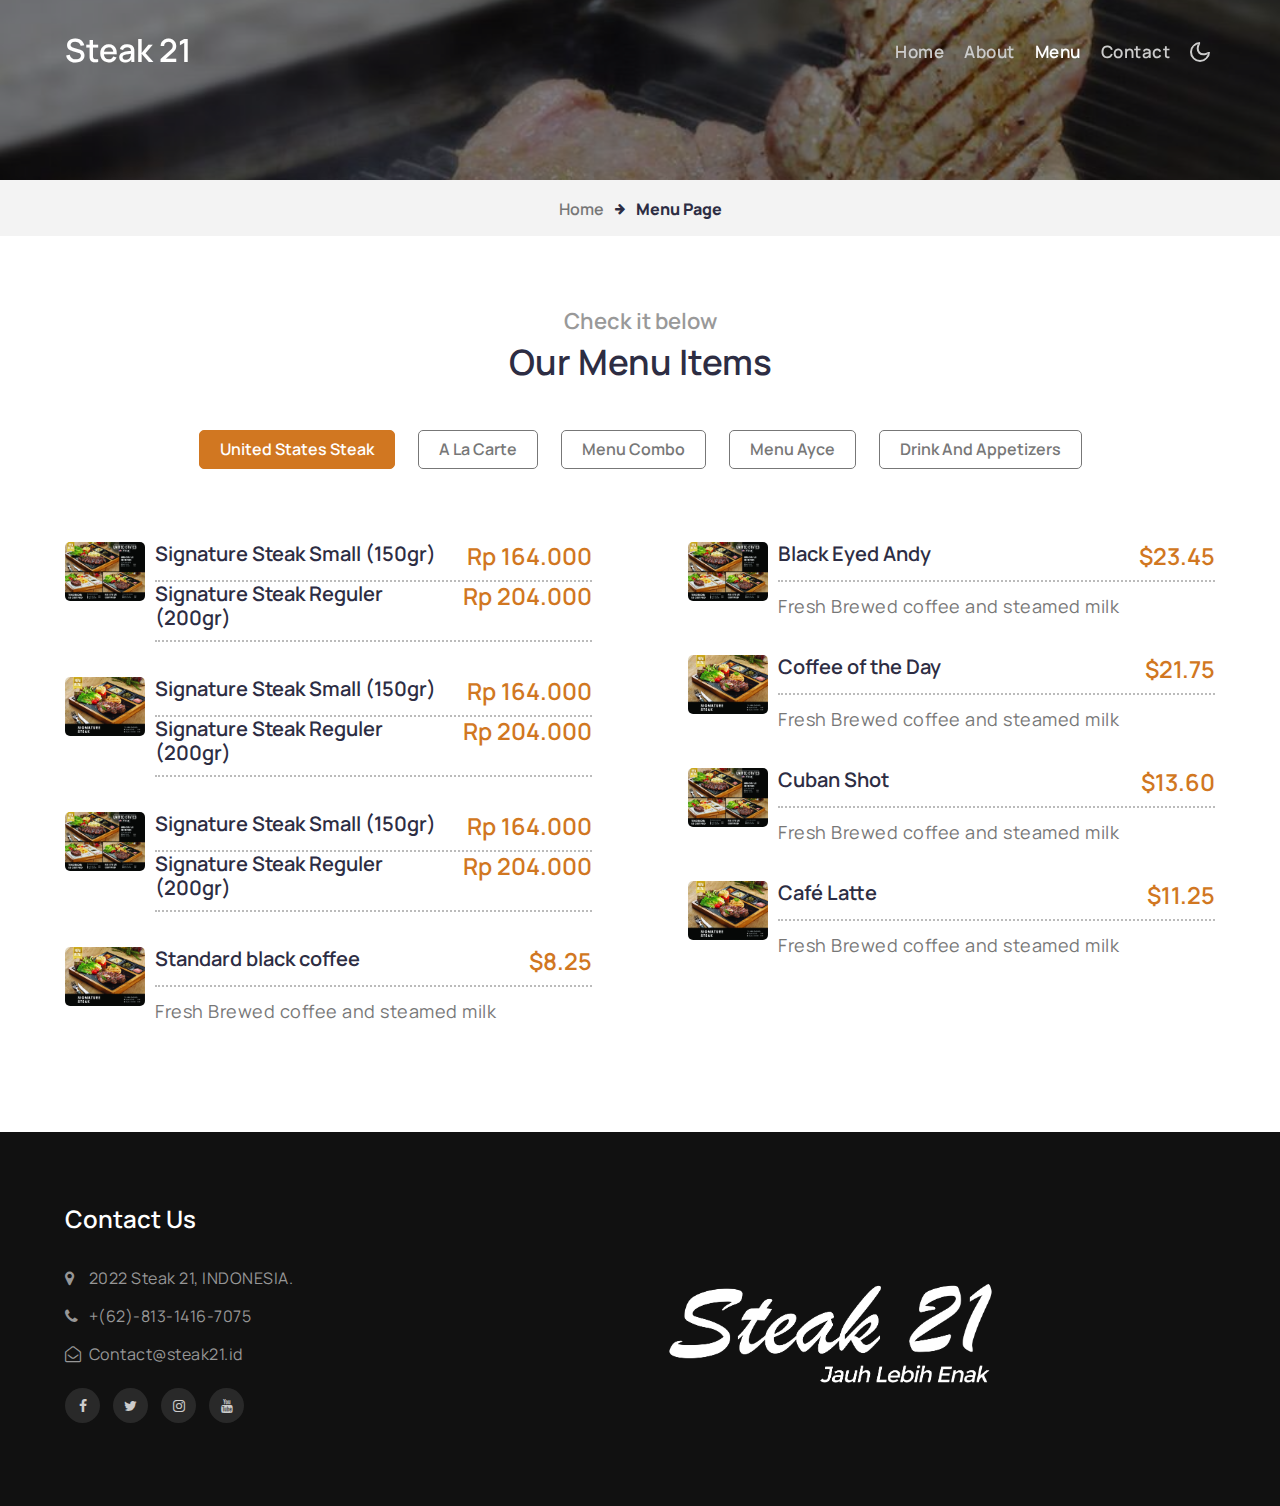
==== commit 2e50c91c: "edit menu 2" ====
--- a/menu.html
+++ b/menu.html
@@ -74,7 +74,7 @@
     <section class="w3l-breadcrumb">
         <div class="container">
             <ul class="breadcrumbs-custom-path">
-                <li><a href="#url">Home</a></li>
+                <li><a href="index.html">Home</a></li>
                 <li class="active"><span class="fa fa-arrow-right mx-2" aria-hidden="true"></span> Menu page</li>
             </ul>
         </div>
@@ -89,18 +89,24 @@
                 </div>
 
                 <input id="tab1" type="radio" name="tabs" checked>
-                <label class="tabtle" for="tab1">Coffee</label>
+                <label class="tabtle" for="tab1">United States Steak</label>
 
                 <input id="tab2" type="radio" name="tabs">
-                <label class="tabtle" for="tab2">Hot Beverages</label>
+                <label class="tabtle" for="tab2">A La Carte</label>
 
                 <input id="tab3" type="radio" name="tabs">
-                <label class="tabtle" for="tab3">Cold Beverages</label>
+                <label class="tabtle" for="tab3">Menu Combo</label>
+
+                <input id="tab4" type="radio" name="tabs">
+                <label class="tabtle" for="tab4">Menu Ayce</label>
+
+                <input id="tab5" type="radio" name="tabs">
+                <label class="tabtle" for="tab5">Drink And Appetizers</label>
 
                 <section id="content1" class="tab-content text-left">
-                    <!-- <h3 class="title-small text-center">Coffee - <span>We make the delicious coffee</span></h3> -->
+                    <!-- <h3 class="title-small text-center">Steak 21 - <span>We make the delicious Steak</span></h3> -->
                     <div class="row menu-body">
-                        <!-- Section starts: Appetizers -->
+                        <!-- Section starts: United States Steak -->
                         <div class="col-lg-6 menu-section pr-lg-5">
                             <!-- Item starts -->
                             <div class="menu-item">
@@ -108,14 +114,19 @@
                                 <div>
                                     <div class="row border-dot no-gutters">
                                         <div class="col-8 menu-item-name">
-                                            <h6>Single Cup Brew </h6>
-                                        </div>
-                                        <div class="col-4 menu-item-price text-right">
-                                            <h6>$19.50</h6>
-                                        </div>
-                                    </div>
-                                    <div class="menu-item-description">
-                                        <p>Fresh Brewed coffee and steamed milk</p>
+                                            <h6>Signature Steak Small (150gr)</h6>
+                                        </div>
+                                        <div class="col-4 menu-item-price text-right">
+                                            <h6>Rp 164.000</h6>
+                                        </div>
+                                    </div>
+                                    <div class="row border-dot no-gutters">
+                                        <div class="col-8 menu-item-name">
+                                            <h6>Signature Steak Reguler (200gr)</h6>
+                                        </div>
+                                        <div class="col-4 menu-item-price text-right">
+                                            <h6>Rp 204.000</h6>
+                                        </div>
                                     </div>
                                 </div>
                             </div>
@@ -126,14 +137,19 @@
                                 <div>
                                     <div class="row border-dot no-gutters">
                                         <div class="col-8 menu-item-name">
-                                            <h6>Caffé Americano</h6>
-                                        </div>
-                                        <div class="col-4 menu-item-price text-right">
-                                            <h6>$13.75</h6>
-                                        </div>
-                                    </div>
-                                    <div class="menu-item-description">
-                                        <p>Fresh Brewed coffee and steamed milk</p>
+                                            <h6>Signature Steak Small (150gr)</h6>
+                                        </div>
+                                        <div class="col-4 menu-item-price text-right">
+                                            <h6>Rp 164.000</h6>
+                                        </div>
+                                    </div>
+                                    <div class="row border-dot no-gutters">
+                                        <div class="col-8 menu-item-name">
+                                            <h6>Signature Steak Reguler (200gr)</h6>
+                                        </div>
+                                        <div class="col-4 menu-item-price text-right">
+                                            <h6>Rp 204.000</h6>
+                                        </div>
                                     </div>
                                 </div>
                             </div>
@@ -144,14 +160,19 @@
                                 <div>
                                     <div class="row border-dot no-gutters">
                                         <div class="col-8 menu-item-name">
-                                            <h6>Caramel Macchiato</h6>
-                                        </div>
-                                        <div class="col-4 menu-item-price text-right">
-                                            <h6>$10.50</h6>
-                                        </div>
-                                    </div>
-                                    <div class="menu-item-description">
-                                        <p>Fresh Brewed coffee and steamed milk</p>
+                                            <h6>Signature Steak Small (150gr)</h6>
+                                        </div>
+                                        <div class="col-4 menu-item-price text-right">
+                                            <h6>Rp 164.000</h6>
+                                        </div>
+                                    </div>
+                                    <div class="row border-dot no-gutters">
+                                        <div class="col-8 menu-item-name">
+                                            <h6>Signature Steak Reguler (200gr)</h6>
+                                        </div>
+                                        <div class="col-4 menu-item-price text-right">
+                                            <h6>Rp 204.000</h6>
+                                        </div>
                                     </div>
                                 </div>
                             </div>
@@ -175,9 +196,9 @@
                             </div>
                             <!-- Item ends -->
                         </div>
-                        <!-- Section ends: Appetizers -->
-
-                        <!-- Section starts: Appetizers -->
+                        <!-- Section ends: United States Steak -->
+
+                        <!-- Section starts: A La Carte -->
                         <div class="col-lg-6 menu-section pl-lg-5">
                             <!-- Item starts -->
                             <div class="menu-item">
@@ -252,14 +273,14 @@
                             </div>
                             <!-- Item ends -->
                         </div>
-                        <!-- Section ends: Appetizers -->
+                        <!-- Section ends: A La Carte -->
 
                 </section>
 
                 <section id="content2" class="tab-content text-left">
                     <!-- <h3 class="title-small text-center">Hot Beverages - <span>Coffee and Cappuccino</span></h3> -->
                     <div class="row menu-body">
-                        <!-- Section starts: Drinks -->
+                        <!-- Section starts: Menu Combo -->
                         <div class="col-lg-6 menu-section pr-lg-5">
                             <!-- Item starts -->
                             <div class="menu-item">
@@ -334,9 +355,9 @@
                             </div>
                             <!-- Item ends -->
                         </div>
-                        <!-- Section ends: Drinks -->
-
-                        <!-- Section starts: Drinks -->
+                        <!-- Section ends: Menu Combo -->
+
+                        <!-- Section starts: Menu Ayce -->
                         <div class="col-lg-6 menu-section pl-lg-5">
                             <!-- Item starts -->
                             <div class="menu-item">
@@ -411,7 +432,7 @@
                             </div>
                             <!-- Item ends -->
                         </div>
-                        <!-- Section ends: Drinks -->
+                        <!-- Section ends: Menu Ayce -->
                     </div>
                 </section>
 
@@ -572,224 +593,544 @@
                         </div>
                         <!-- Section ends: Appetizers -->
                 </section>
+                <section id="content4" class="tab-content text-left">
+                    <!-- <h3 class="title-small text-center">Coffee - <span>We make the delicious coffee</span></h3> -->
+                    <div class="row menu-body">
+                        <!-- Section starts: Appetizers -->
+                        <div class="col-lg-6 menu-section pr-lg-5">
+                            <!-- Item starts -->
+                            <div class="menu-item">
+                                <img src="assets/images/b-4-865x639.jpg" alt="" class="radius-image img-fluid">
+                                <div>
+                                    <div class="row border-dot no-gutters">
+                                        <div class="col-8 menu-item-name">
+                                            <h6></h6>
+                                        </div>
+                                        <div class="col-4 menu-item-price text-right">
+                                            <h6>$19.50</h6>
+                                        </div>
+                                    </div>
+                                    <div class="menu-item-description">
+                                        <p>Fresh Brewed coffee and steamed milk</p>
+                                    </div>
+                                </div>
+                            </div>
+                            <!-- Item ends -->
+                            <!-- Item starts -->
+                            <div class="menu-item">
+                                <img src="assets/images/b-3-866x639.jpg" alt="" class="radius-image img-fluid">
+                                <div>
+                                    <div class="row border-dot no-gutters">
+                                        <div class="col-8 menu-item-name">
+                                            <h6>Caffé Americano</h6>
+                                        </div>
+                                        <div class="col-4 menu-item-price text-right">
+                                            <h6>$13.75</h6>
+                                        </div>
+                                    </div>
+                                    <div class="menu-item-description">
+                                        <p>Fresh Brewed coffee and steamed milk</p>
+                                    </div>
+                                </div>
+                            </div>
+                            <!-- Item ends -->
+                            <!-- Item starts -->
+                            <div class="menu-item">
+                                <img src="assets/images/b-4-865x639.jpg" alt="" class="radius-image img-fluid">
+                                <div>
+                                    <div class="row border-dot no-gutters">
+                                        <div class="col-8 menu-item-name">
+                                            <h6>Caramel Macchiato</h6>
+                                        </div>
+                                        <div class="col-4 menu-item-price text-right">
+                                            <h6>$10.50</h6>
+                                        </div>
+                                    </div>
+                                    <div class="menu-item-description">
+                                        <p>Fresh Brewed coffee and steamed milk</p>
+                                    </div>
+                                </div>
+                            </div>
+                            <!-- Item ends -->
+                            <!-- Item starts -->
+                            <div class="menu-item">
+                                <img src="assets/images/b-3-866x639.jpg" alt="" class="radius-image img-fluid">
+                                <div>
+                                    <div class="row border-dot no-gutters">
+                                        <div class="col-8 menu-item-name">
+                                            <h6>Standard black coffee</h6>
+                                        </div>
+                                        <div class="col-4 menu-item-price text-right">
+                                            <h6>$8.25</h6>
+                                        </div>
+                                    </div>
+                                    <div class="menu-item-description">
+                                        <p>Fresh Brewed coffee and steamed milk</p>
+                                    </div>
+                                </div>
+                            </div>
+                            <!-- Item ends -->
+                        </div>
+                        <!-- Section ends: Appetizers -->
+
+                        <!-- Section starts: Appetizers -->
+                        <div class="col-lg-6 menu-section pl-lg-5">
+                            <!-- Item starts -->
+                            <div class="menu-item">
+                                <img src="assets/images/b-4-865x639.jpg" alt="" class="radius-image img-fluid">
+                                <div>
+                                    <div class="row border-dot no-gutters">
+                                        <div class="col-8 menu-item-name">
+                                            <h6>Black Eyed Andy </h6>
+                                        </div>
+                                        <div class="col-4 menu-item-price text-right">
+                                            <h6>$23.45</h6>
+                                        </div>
+                                    </div>
+                                    <div class="menu-item-description">
+                                        <p>Fresh Brewed coffee and steamed milk</p>
+                                    </div>
+                                </div>
+                            </div>
+                            <!-- Item ends -->
+                            <!-- Item starts -->
+                            <div class="menu-item">
+                                <img src="assets/images/b-3-866x639.jpg" alt="" class="radius-image img-fluid">
+                                <div>
+                                    <div class="row border-dot no-gutters">
+                                        <div class="col-8 menu-item-name">
+                                            <h6>Coffee of the Day</h6>
+                                        </div>
+                                        <div class="col-4 menu-item-price text-right">
+                                            <h6>$21.75</h6>
+                                        </div>
+                                    </div>
+                                    <div class="menu-item-description">
+                                        <p>Fresh Brewed coffee and steamed milk</p>
+                                    </div>
+                                </div>
+                            </div>
+                            <!-- Item ends -->
+                            <!-- Item starts -->
+                            <div class="menu-item">
+                                <img src="assets/images/b-4-865x639.jpg" alt="" class="radius-image img-fluid">
+                                <div>
+                                    <div class="row border-dot no-gutters">
+                                        <div class="col-8 menu-item-name">
+                                            <h6>Cuban Shot</h6>
+                                        </div>
+                                        <div class="col-4 menu-item-price text-right">
+                                            <h6>$13.60</h6>
+                                        </div>
+                                    </div>
+                                    <div class="menu-item-description">
+                                        <p>Fresh Brewed coffee and steamed milk</p>
+                                    </div>
+                                </div>
+                            </div>
+                            <!-- Item ends -->
+                            <!-- Item starts -->
+                            <div class="menu-item">
+                                <img src="assets/images/b-3-866x639.jpg" alt="" class="radius-image img-fluid">
+                                <div>
+                                    <div class="row border-dot no-gutters">
+                                        <div class="col-8 menu-item-name">
+                                            <h6>Café Latte</h6>
+                                        </div>
+                                        <div class="col-4 menu-item-price text-right">
+                                            <h6>$11.25</h6>
+                                        </div>
+                                    </div>
+                                    <div class="menu-item-description">
+                                        <p>Fresh Brewed coffee and steamed milk</p>
+                                    </div>
+                                </div>
+                            </div>
+                            <!-- Item ends -->
+                        </div>
+                        <!-- Section ends: Appetizers -->
+
+                </section>
+
+                <section id="content5" class="tab-content text-left">
+                    <!-- <h3 class="title-small text-center">Hot Beverages - <span>Coffee and Cappuccino</span></h3> -->
+                    <div class="row menu-body">
+                        <!-- Section starts: Drinks -->
+                        <div class="col-lg-6 menu-section pr-lg-5">
+                            <!-- Item starts -->
+                            <div class="menu-item">
+                                <img src="assets/images/middle3.png" alt="" class="radius-image img-fluid">
+                                <div>
+                                    <div class="row border-dot no-gutters">
+                                        <div class="col-8 menu-item-name">
+                                            <h6>Caramel Macchiato</h6>
+                                        </div>
+                                        <div class="col-4 menu-item-price text-right">
+                                            <h6>$20</h6>
+                                        </div>
+                                    </div>
+                                    <div class="menu-item-description">
+                                        <p>Fresh Brewed coffee and steamed milk</p>
+                                    </div>
+                                </div>
+                            </div>
+                            <!-- Item ends -->
+                            <!-- Item starts -->
+                            <div class="menu-item">
+                                <img src="assets/images/middle2.png" alt="" class="radius-image img-fluid">
+                                <div>
+                                    <div class="row border-dot no-gutters">
+                                        <div class="col-8 menu-item-name">
+                                            <h6>Coffee of the Day</h6>
+                                        </div>
+                                        <div class="col-4 menu-item-price text-right">
+                                            <h6>$50</h6>
+                                        </div>
+                                    </div>
+                                    <div class="menu-item-description">
+                                        <p>Fresh Brewed coffee and steamed milk</p>
+                                    </div>
+                                </div>
+                            </div>
+                            <!-- Item ends -->
+                            <!-- Item starts -->
+                            <div class="menu-item">
+                                <img src="assets/images/middle.png" alt="" class="radius-image img-fluid">
+                                <div>
+                                    <div class="row border-dot no-gutters">
+                                        <div class="col-8 menu-item-name">
+                                            <h6>Caffé Americano</h6>
+                                        </div>
+                                        <div class="col-4 menu-item-price text-right">
+                                            <h6>$23</h6>
+                                        </div>
+                                    </div>
+                                    <div class="menu-item-description">
+                                        <p>Fresh Brewed coffee and steamed milk</p>
+                                    </div>
+                                </div>
+                            </div>
+                            <!-- Item ends -->
+                            <!-- Item starts -->
+                            <div class="menu-item">
+                                <img src="assets/images/middle1.png" alt="" class="radius-image img-fluid">
+                                <div>
+                                    <div class="row border-dot no-gutters">
+                                        <div class="col-8 menu-item-name">
+                                            <h6>Filtered Coffee</h6>
+                                        </div>
+                                        <div class="col-4 menu-item-price text-right">
+                                            <h6>$50</h6>
+                                        </div>
+                                    </div>
+                                    <div class="menu-item-description">
+                                        <p>Fresh Brewed coffee and steamed milk</p>
+                                    </div>
+                                </div>
+                            </div>
+                            <!-- Item ends -->
+                        </div>
+                        <!-- Section ends: Drinks -->
+
+                        <!-- Section starts: Drinks And Appetizers -->
+                        <div class="col-lg-6 menu-section pl-lg-5">
+                            <!-- Item starts -->
+                            <div class="menu-item">
+                                <img src="assets/images/middle2.png" alt="" class="radius-image img-fluid">
+                                <div>
+                                    <div class="row border-dot no-gutters">
+                                        <div class="col-8 menu-item-name">
+                                            <h6>Cappuccino coffee</h6>
+                                        </div>
+                                        <div class="col-4 menu-item-price text-right">
+                                            <h6>$10</h6>
+                                        </div>
+                                    </div>
+                                    <div class="menu-item-description">
+                                        <p>Fresh Brewed coffee and steamed milk</p>
+                                    </div>
+                                </div>
+                            </div>
+                            <!-- Item ends -->
+                            <!-- Item starts -->
+                            <div class="menu-item">
+                                <img src="assets/images/middle1.png" alt="" class="radius-image img-fluid">
+                                <div>
+                                    <div class="row border-dot no-gutters">
+                                        <div class="col-8 menu-item-name">
+                                            <h6>Cafe latte</h6>
+                                        </div>
+                                        <div class="col-4 menu-item-price text-right">
+                                            <h6>$10</h6>
+                                        </div>
+                                    </div>
+                                    <div class="menu-item-description">
+                                        <p>Fresh Brewed coffee and steamed milk</p>
+                                    </div>
+                                </div>
+                            </div>
+                            <!-- Item ends -->
+                            <!-- Item starts -->
+                            <div class="menu-item">
+                                <img src="assets/images/middle3.png" alt="" class="radius-image img-fluid">
+                                <div>
+                                    <div class="row border-dot no-gutters">
+                                        <div class="col-8 menu-item-name">
+                                            <h6>Espresso coffee</h6>
+                                        </div>
+                                        <div class="col-4 menu-item-price text-right">
+                                            <h6>$15</h6>
+                                        </div>
+                                    </div>
+                                    <div class="menu-item-description">
+                                        <p>Fresh Brewed coffee and steamed milk</p>
+                                    </div>
+                                </div>
+                            </div>
+                            <!-- Item ends -->
+                            <!-- Item starts -->
+                            <div class="menu-item">
+                                <img src="assets/images/middle.png" alt="" class="radius-image img-fluid">
+                                <div>
+                                    <div class="row border-dot no-gutters">
+                                        <div class="col-8 menu-item-name">
+                                            <h6>Ice/Cold Coffee</h6>
+                                        </div>
+                                        <div class="col-4 menu-item-price text-right">
+                                            <h6>$18</h6>
+                                        </div>
+                                    </div>
+                                    <div class="menu-item-description">
+                                        <p>Fresh Brewed coffee and steamed milk</p>
+                                    </div>
+                                </div>
+                            </div>
+                            <!-- Item ends -->
+                        </div>
+                        <!-- Section ends: Drinks And Appetizers-->
+                    </div>
+                </section>
+
+
+
 
                 </div>
                 </div>
                 <!-- menu block -->
-            </div>
-            <section class="w3l-footer-29-main py-5">
-                <div class="footer-29 py-lg-4 py-md-3">
-                    <div class="container">
-                        <div class="d-grid grid-col-4 footer-top-29">
-                            <div class="footer-list-29 footer-1">
-                                <h6 class="footer-title-29">Contact Us</h6>
-                                <ul>
-                                    <li>
-                                        <p><span class="fa fa-map-marker"></span> 2022 Steak 21, INDONESIA.</p>
-                                    </li>
-                                    <li><a href="https://wa.me/6281314167075"><span class="fa fa-phone"></span> +(62)-813-1416-7075</a></li>
-                                    <li><a href="mailto:Contact@steak21.id" class="mail"><span class="fa fa-envelope-open-o"></span> Contact@steak21.id</a></li>
-                                </ul>
-                                <div class="main-social-footer-29">
-                                    <a href="https://www.facebook.com/steak21.id/" class="facebook"><span class="fa fa-facebook"></span></a>
-                                    <a href="https://twitter.com/steak21_id" class="twitter"><span class="fa fa-twitter"></span></a>
-                                    <a href="https://www.instagram.com/steak21_id/?hl=id" class="Instagram"><span class="fa fa-instagram"></span></a>
-                                    <a href="https://www.youtube.com/channel/UC6LGPvmJNjUQb0_FVAQQWpA" class="Youtube"><span class="fa fa-youtube"></span></a>
-                                </div>
-                            </div>
-                            <div class="footer-list-29 footer-2">
-                                <ul>
+                </div>
+                <section class="w3l-footer-29-main py-5">
+                    <div class="footer-29 py-lg-4 py-md-3">
+                        <div class="container">
+                            <div class="d-grid grid-col-4 footer-top-29">
+                                <div class="footer-list-29 footer-1">
+                                    <h6 class="footer-title-29">Contact Us</h6>
+                                    <ul>
+                                        <li>
+                                            <p><span class="fa fa-map-marker"></span> 2022 Steak 21, INDONESIA.</p>
+                                        </li>
+                                        <li><a href="https://wa.me/6281314167075"><span class="fa fa-phone"></span> +(62)-813-1416-7075</a></li>
+                                        <li><a href="mailto:Contact@steak21.id" class="mail"><span class="fa fa-envelope-open-o"></span> Contact@steak21.id</a></li>
+                                    </ul>
+                                    <div class="main-social-footer-29">
+                                        <a href="https://www.facebook.com/steak21.id/" class="facebook"><span class="fa fa-facebook"></span></a>
+                                        <a href="https://twitter.com/steak21_id" class="twitter"><span class="fa fa-twitter"></span></a>
+                                        <a href="https://www.instagram.com/steak21_id/?hl=id" class="Instagram"><span class="fa fa-instagram"></span></a>
+                                        <a href="https://www.youtube.com/channel/UC6LGPvmJNjUQb0_FVAQQWpA" class="Youtube"><span class="fa fa-youtube"></span></a>
+                                    </div>
+                                </div>
+                                <div class="footer-list-29 footer-2">
+                                    <ul>
+                                        <h6 class="footer-title-29"></h6>
+                                        <li>
+                                            <a href="#"></a>
+                                        </li>
+                                        <li>
+                                            <a href="#"></a>
+                                        </li>
+                                        <li>
+                                            <a href="#"></a>
+                                        </li>
+                                        <li>
+                                            <a href="#"></a>
+                                        </li>
+                                        <li>
+                                            <a href="#"></a>
+                                        </li>
+                                    </ul>
+                                </div>
+                                <div class="footer-list-29 footer-3">
+
                                     <h6 class="footer-title-29"></h6>
-                                    <li>
-                                        <a href="#"></a>
-                                    </li>
-                                    <li>
-                                        <a href="#"></a>
-                                    </li>
-                                    <li>
-                                        <a href="#"></a>
-                                    </li>
-                                    <li>
-                                        <a href="#"></a>
-                                    </li>
-                                    <li>
-                                        <a href="#"></a>
-                                    </li>
-                                </ul>
-                            </div>
-                            <div class="footer-list-29 footer-3">
-
-                                <h6 class="footer-title-29"></h6>
-                                <p class="mb-3"></p>
-                                <img src="assets/images/logo-steak-21-png-white.png" alt="" class="radius-image img-fluid">
-
-                            </div>
-                            <div class="footer-list-29 footer-4">
-                                <ul>
-                                    <h6 class="footer-title-29"></h6>
-                                    <li>
-                                        <a href="#"></a>
-                                    </li>
-                                    <li>
-                                        <a href="#"></a>
-                                    </li>
-                                    <li>
-                                        <a href="#"></a>
-                                    </li>
-                                    <li>
-                                        <a href="#"></a>
-                                    </li>
-                                    <li>
-                                        <a href="#"></a>
-                                    </li>
-                                </ul>
+                                    <p class="mb-3"></p>
+                                    <img src="assets/images/logo-steak-21-png-white.png" alt="" class="radius-image img-fluid">
+
+                                </div>
+                                <div class="footer-list-29 footer-4">
+                                    <ul>
+                                        <h6 class="footer-title-29"></h6>
+                                        <li>
+                                            <a href="#"></a>
+                                        </li>
+                                        <li>
+                                            <a href="#"></a>
+                                        </li>
+                                        <li>
+                                            <a href="#"></a>
+                                        </li>
+                                        <li>
+                                            <a href="#"></a>
+                                        </li>
+                                        <li>
+                                            <a href="#"></a>
+                                        </li>
+                                    </ul>
+                                </div>
                             </div>
                         </div>
                     </div>
-                </div>
-                <!-- move top -->
-                <button onclick="topFunction()" id="movetop" title="Go to top">
+                    <!-- move top -->
+                    <button onclick="topFunction()" id="movetop" title="Go to top">
                     <span class="fa fa-angle-up"></span>
                 </button>
-                <script>
-                    // When the user scrolls down 20px from the top of the document, show the button
-                    window.onscroll = function() {
-                        scrollFunction()
-                    };
-
-                    function scrollFunction() {
-                        if (document.body.scrollTop > 20 || document.documentElement.scrollTop > 20) {
-                            document.getElementById("movetop").style.display = "block";
-                        } else {
-                            document.getElementById("movetop").style.display = "none";
-                        }
-                    }
-
-                    // When the user clicks on the button, scroll to the top of the document
-                    function topFunction() {
-                        document.body.scrollTop = 0;
-                        document.documentElement.scrollTop = 0;
-                    }
-                </script>
-                <!-- /move top -->
-            </section>
-
-            <!-- Template JavaScript -->
-            <script src="assets/js/jquery-3.3.1.min.js"></script>
-
-            <!-- script for testimonials -->
-            <script>
-                $(document).ready(function() {
-                    $('.owl-testimonial').owlCarousel({
-                        loop: true,
-                        margin: 0,
-                        nav: true,
-                        responsiveClass: true,
-                        autoplay: false,
-                        autoplayTimeout: 5000,
-                        autoplaySpeed: 1000,
-                        autoplayHoverPause: false,
-                        responsive: {
-                            0: {
-                                items: 1,
-                                nav: false
-                            },
-                            480: {
-                                items: 1,
-                                nav: false
-                            },
-                            667: {
-                                items: 1,
-                                nav: true
-                            },
-                            1000: {
-                                items: 1,
-                                nav: true
+                    <script>
+                        // When the user scrolls down 20px from the top of the document, show the button
+                        window.onscroll = function() {
+                            scrollFunction()
+                        };
+
+                        function scrollFunction() {
+                            if (document.body.scrollTop > 20 || document.documentElement.scrollTop > 20) {
+                                document.getElementById("movetop").style.display = "block";
+                            } else {
+                                document.getElementById("movetop").style.display = "none";
                             }
                         }
+
+                        // When the user clicks on the button, scroll to the top of the document
+                        function topFunction() {
+                            document.body.scrollTop = 0;
+                            document.documentElement.scrollTop = 0;
+                        }
+                    </script>
+                    <!-- /move top -->
+                </section>
+
+                <!-- Template JavaScript -->
+                <script src="assets/js/jquery-3.3.1.min.js"></script>
+
+                <!-- script for testimonials -->
+                <script>
+                    $(document).ready(function() {
+                        $('.owl-testimonial').owlCarousel({
+                            loop: true,
+                            margin: 0,
+                            nav: true,
+                            responsiveClass: true,
+                            autoplay: false,
+                            autoplayTimeout: 5000,
+                            autoplaySpeed: 1000,
+                            autoplayHoverPause: false,
+                            responsive: {
+                                0: {
+                                    items: 1,
+                                    nav: false
+                                },
+                                480: {
+                                    items: 1,
+                                    nav: false
+                                },
+                                667: {
+                                    items: 1,
+                                    nav: true
+                                },
+                                1000: {
+                                    items: 1,
+                                    nav: true
+                                }
+                            }
+                        })
                     })
-                })
-            </script>
-            <!-- //script for testimonials -->
-
-            <script src="assets/js/theme-change.js"></script>
-
-            <script src="assets/js/owl.carousel.js"></script>
-            <!-- script for banner slider-->
-            <script>
-                $(document).ready(function() {
-                    $('.owl-one').owlCarousel({
-                        loop: true,
-                        margin: 0,
-                        nav: false,
-                        responsiveClass: true,
-                        autoplay: false,
-                        autoplayTimeout: 5000,
-                        autoplaySpeed: 1000,
-                        autoplayHoverPause: false,
-                        responsive: {
-                            0: {
-                                items: 1,
-                                nav: false
-                            },
-                            480: {
-                                items: 1,
-                                nav: false
-                            },
-                            667: {
-                                items: 1,
-                                nav: true
-                            },
-                            1000: {
-                                items: 1,
-                                nav: true
+                </script>
+                <!-- //script for testimonials -->
+
+                <script src="assets/js/theme-change.js"></script>
+
+                <script src="assets/js/owl.carousel.js"></script>
+                <!-- script for banner slider-->
+                <script>
+                    $(document).ready(function() {
+                        $('.owl-one').owlCarousel({
+                            loop: true,
+                            margin: 0,
+                            nav: false,
+                            responsiveClass: true,
+                            autoplay: false,
+                            autoplayTimeout: 5000,
+                            autoplaySpeed: 1000,
+                            autoplayHoverPause: false,
+                            responsive: {
+                                0: {
+                                    items: 1,
+                                    nav: false
+                                },
+                                480: {
+                                    items: 1,
+                                    nav: false
+                                },
+                                667: {
+                                    items: 1,
+                                    nav: true
+                                },
+                                1000: {
+                                    items: 1,
+                                    nav: true
+                                }
                             }
+                        })
+                    })
+                </script>
+                <!-- //script -->
+
+                <!-- disable body scroll which navbar is in active -->
+                <script>
+                    $(function() {
+                        $('.navbar-toggler').click(function() {
+                            $('body').toggleClass('noscroll');
+                        })
+                    });
+                </script>
+                <!-- disable body scroll which navbar is in active -->
+
+                <!--/MENU-JS-->
+                <script>
+                    $(window).on("scroll", function() {
+                        var scroll = $(window).scrollTop();
+
+                        if (scroll >= 80) {
+                            $("#site-header").addClass("nav-fixed");
+                        } else {
+                            $("#site-header").removeClass("nav-fixed");
                         }
-                    })
-                })
-            </script>
-            <!-- //script -->
-
-            <!-- disable body scroll which navbar is in active -->
-            <script>
-                $(function() {
-                    $('.navbar-toggler').click(function() {
-                        $('body').toggleClass('noscroll');
-                    })
-                });
-            </script>
-            <!-- disable body scroll which navbar is in active -->
-
-            <!--/MENU-JS-->
-            <script>
-                $(window).on("scroll", function() {
-                    var scroll = $(window).scrollTop();
-
-                    if (scroll >= 80) {
-                        $("#site-header").addClass("nav-fixed");
-                    } else {
-                        $("#site-header").removeClass("nav-fixed");
-                    }
-                });
-
-                //Main navigation Active Class Add Remove
-                $(".navbar-toggler").on("click", function() {
-                    $("header").toggleClass("active");
-                });
-                $(document).on("ready", function() {
-                    if ($(window).width() > 991) {
-                        $("header").removeClass("active");
-                    }
-                    $(window).on("resize", function() {
+                    });
+
+                    //Main navigation Active Class Add Remove
+                    $(".navbar-toggler").on("click", function() {
+                        $("header").toggleClass("active");
+                    });
+                    $(document).on("ready", function() {
                         if ($(window).width() > 991) {
                             $("header").removeClass("active");
                         }
+                        $(window).on("resize", function() {
+                            if ($(window).width() > 991) {
+                                $("header").removeClass("active");
+                            }
+                        });
                     });
-                });
-            </script>
-            <!--//MENU-JS-->
-
-            <script src="assets/js/bootstrap.min.js"></script>
+                </script>
+                <!--//MENU-JS-->
+
+                <script src="assets/js/bootstrap.min.js"></script>
 
 </body>
 
--- a/assets/css/style-starter.css
+++ b/assets/css/style-starter.css
@@ -15494,7 +15494,7 @@
     margin: 35px 0;
     font-size: 18px;
     display: grid;
-    grid-template-columns: 100px 1fr;
+    grid-template-columns: 80px 1fr;
     grid-gap: 10px;
 }
 
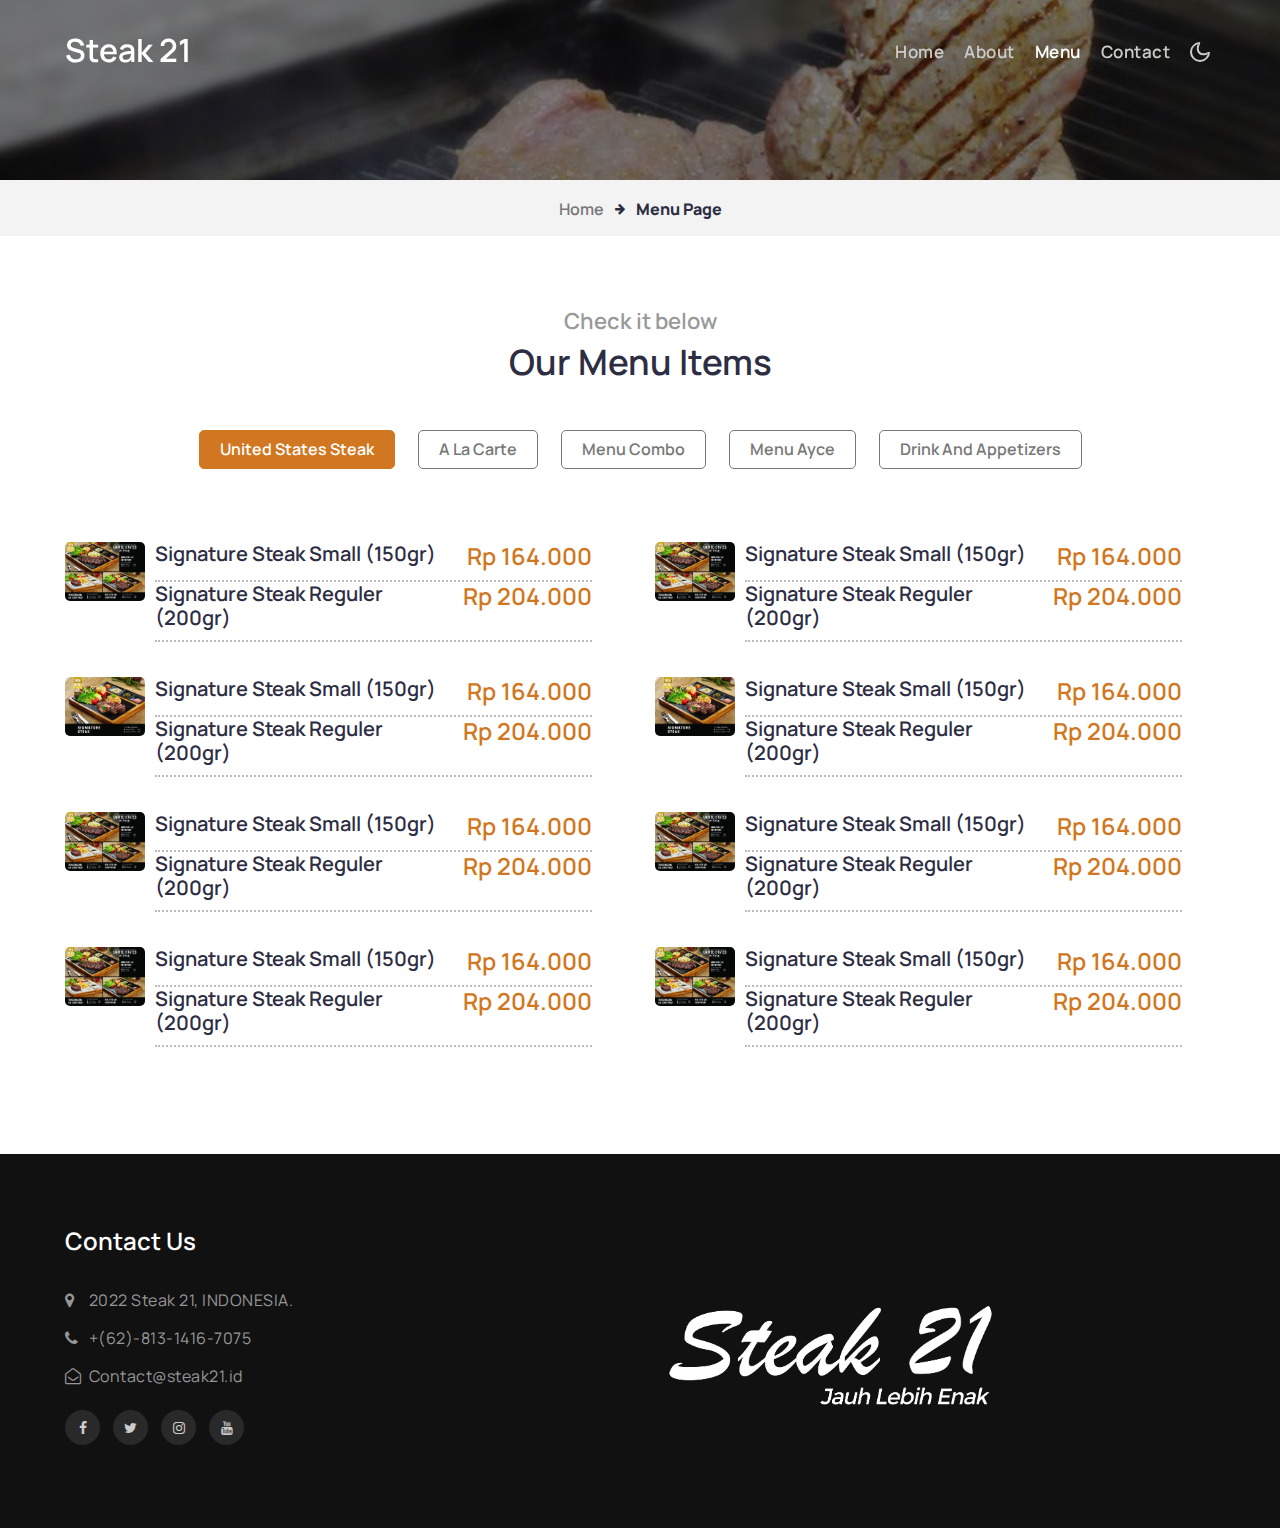
==== commit 370d65a0: "edit menu sama home" ====
--- a/menu.html
+++ b/menu.html
@@ -179,18 +179,23 @@
                             <!-- Item ends -->
                             <!-- Item starts -->
                             <div class="menu-item">
-                                <img src="assets/images/b-3-866x639.jpg" alt="" class="radius-image img-fluid">
-                                <div>
-                                    <div class="row border-dot no-gutters">
-                                        <div class="col-8 menu-item-name">
-                                            <h6>Standard black coffee</h6>
-                                        </div>
-                                        <div class="col-4 menu-item-price text-right">
-                                            <h6>$8.25</h6>
-                                        </div>
-                                    </div>
-                                    <div class="menu-item-description">
-                                        <p>Fresh Brewed coffee and steamed milk</p>
+                                <img src="assets/images/b-4-865x639.jpg" alt="" class="radius-image img-fluid">
+                                <div>
+                                    <div class="row border-dot no-gutters">
+                                        <div class="col-8 menu-item-name">
+                                            <h6>Signature Steak Small (150gr)</h6>
+                                        </div>
+                                        <div class="col-4 menu-item-price text-right">
+                                            <h6>Rp 164.000</h6>
+                                        </div>
+                                    </div>
+                                    <div class="row border-dot no-gutters">
+                                        <div class="col-8 menu-item-name">
+                                            <h6>Signature Steak Reguler (200gr)</h6>
+                                        </div>
+                                        <div class="col-4 menu-item-price text-right">
+                                            <h6>Rp 204.000</h6>
+                                        </div>
                                     </div>
                                 </div>
                             </div>
@@ -198,22 +203,27 @@
                         </div>
                         <!-- Section ends: United States Steak -->
 
-                        <!-- Section starts: A La Carte -->
-                        <div class="col-lg-6 menu-section pl-lg-5">
-                            <!-- Item starts -->
-                            <div class="menu-item">
-                                <img src="assets/images/b-4-865x639.jpg" alt="" class="radius-image img-fluid">
-                                <div>
-                                    <div class="row border-dot no-gutters">
-                                        <div class="col-8 menu-item-name">
-                                            <h6>Black Eyed Andy </h6>
-                                        </div>
-                                        <div class="col-4 menu-item-price text-right">
-                                            <h6>$23.45</h6>
-                                        </div>
-                                    </div>
-                                    <div class="menu-item-description">
-                                        <p>Fresh Brewed coffee and steamed milk</p>
+                        <!-- Section starts: United States Steak -->
+                        <div class="col-lg-6 menu-section pr-lg-5">
+                            <!-- Item starts -->
+                            <div class="menu-item">
+                                <img src="assets/images/b-4-865x639.jpg" alt="" class="radius-image img-fluid">
+                                <div>
+                                    <div class="row border-dot no-gutters">
+                                        <div class="col-8 menu-item-name">
+                                            <h6>Signature Steak Small (150gr)</h6>
+                                        </div>
+                                        <div class="col-4 menu-item-price text-right">
+                                            <h6>Rp 164.000</h6>
+                                        </div>
+                                    </div>
+                                    <div class="row border-dot no-gutters">
+                                        <div class="col-8 menu-item-name">
+                                            <h6>Signature Steak Reguler (200gr)</h6>
+                                        </div>
+                                        <div class="col-4 menu-item-price text-right">
+                                            <h6>Rp 204.000</h6>
+                                        </div>
                                     </div>
                                 </div>
                             </div>
@@ -224,379 +234,474 @@
                                 <div>
                                     <div class="row border-dot no-gutters">
                                         <div class="col-8 menu-item-name">
-                                            <h6>Coffee of the Day</h6>
-                                        </div>
-                                        <div class="col-4 menu-item-price text-right">
-                                            <h6>$21.75</h6>
-                                        </div>
-                                    </div>
-                                    <div class="menu-item-description">
-                                        <p>Fresh Brewed coffee and steamed milk</p>
-                                    </div>
-                                </div>
-                            </div>
-                            <!-- Item ends -->
-                            <!-- Item starts -->
-                            <div class="menu-item">
-                                <img src="assets/images/b-4-865x639.jpg" alt="" class="radius-image img-fluid">
-                                <div>
-                                    <div class="row border-dot no-gutters">
-                                        <div class="col-8 menu-item-name">
-                                            <h6>Cuban Shot</h6>
-                                        </div>
-                                        <div class="col-4 menu-item-price text-right">
-                                            <h6>$13.60</h6>
-                                        </div>
-                                    </div>
-                                    <div class="menu-item-description">
-                                        <p>Fresh Brewed coffee and steamed milk</p>
-                                    </div>
-                                </div>
-                            </div>
-                            <!-- Item ends -->
-                            <!-- Item starts -->
-                            <div class="menu-item">
-                                <img src="assets/images/b-3-866x639.jpg" alt="" class="radius-image img-fluid">
-                                <div>
-                                    <div class="row border-dot no-gutters">
-                                        <div class="col-8 menu-item-name">
-                                            <h6>Café Latte</h6>
-                                        </div>
-                                        <div class="col-4 menu-item-price text-right">
-                                            <h6>$11.25</h6>
-                                        </div>
-                                    </div>
-                                    <div class="menu-item-description">
-                                        <p>Fresh Brewed coffee and steamed milk</p>
+                                            <h6>Signature Steak Small (150gr)</h6>
+                                        </div>
+                                        <div class="col-4 menu-item-price text-right">
+                                            <h6>Rp 164.000</h6>
+                                        </div>
+                                    </div>
+                                    <div class="row border-dot no-gutters">
+                                        <div class="col-8 menu-item-name">
+                                            <h6>Signature Steak Reguler (200gr)</h6>
+                                        </div>
+                                        <div class="col-4 menu-item-price text-right">
+                                            <h6>Rp 204.000</h6>
+                                        </div>
+                                    </div>
+                                </div>
+                            </div>
+                            <!-- Item ends -->
+                            <!-- Item starts -->
+                            <div class="menu-item">
+                                <img src="assets/images/b-4-865x639.jpg" alt="" class="radius-image img-fluid">
+                                <div>
+                                    <div class="row border-dot no-gutters">
+                                        <div class="col-8 menu-item-name">
+                                            <h6>Signature Steak Small (150gr)</h6>
+                                        </div>
+                                        <div class="col-4 menu-item-price text-right">
+                                            <h6>Rp 164.000</h6>
+                                        </div>
+                                    </div>
+                                    <div class="row border-dot no-gutters">
+                                        <div class="col-8 menu-item-name">
+                                            <h6>Signature Steak Reguler (200gr)</h6>
+                                        </div>
+                                        <div class="col-4 menu-item-price text-right">
+                                            <h6>Rp 204.000</h6>
+                                        </div>
+                                    </div>
+                                </div>
+                            </div>
+                            <!-- Item ends -->
+                            <!-- Item starts -->
+                            <div class="menu-item">
+                                <img src="assets/images/b-4-865x639.jpg" alt="" class="radius-image img-fluid">
+                                <div>
+                                    <div class="row border-dot no-gutters">
+                                        <div class="col-8 menu-item-name">
+                                            <h6>Signature Steak Small (150gr)</h6>
+                                        </div>
+                                        <div class="col-4 menu-item-price text-right">
+                                            <h6>Rp 164.000</h6>
+                                        </div>
+                                    </div>
+                                    <div class="row border-dot no-gutters">
+                                        <div class="col-8 menu-item-name">
+                                            <h6>Signature Steak Reguler (200gr)</h6>
+                                        </div>
+                                        <div class="col-4 menu-item-price text-right">
+                                            <h6>Rp 204.000</h6>
+                                        </div>
                                     </div>
                                 </div>
                             </div>
                             <!-- Item ends -->
                         </div>
-                        <!-- Section ends: A La Carte -->
+                        <!-- Section ends: United States Steak -->
 
                 </section>
 
                 <section id="content2" class="tab-content text-left">
                     <!-- <h3 class="title-small text-center">Hot Beverages - <span>Coffee and Cappuccino</span></h3> -->
                     <div class="row menu-body">
-                        <!-- Section starts: Menu Combo -->
+                        <!-- Section starts: A La Carte -->
                         <div class="col-lg-6 menu-section pr-lg-5">
                             <!-- Item starts -->
                             <div class="menu-item">
-                                <img src="assets/images/middle3.png" alt="" class="radius-image img-fluid">
-                                <div>
-                                    <div class="row border-dot no-gutters">
-                                        <div class="col-8 menu-item-name">
-                                            <h6>Caramel Macchiato</h6>
-                                        </div>
-                                        <div class="col-4 menu-item-price text-right">
-                                            <h6>$20</h6>
-                                        </div>
-                                    </div>
-                                    <div class="menu-item-description">
-                                        <p>Fresh Brewed coffee and steamed milk</p>
-                                    </div>
-                                </div>
-                            </div>
-                            <!-- Item ends -->
-                            <!-- Item starts -->
-                            <div class="menu-item">
-                                <img src="assets/images/middle2.png" alt="" class="radius-image img-fluid">
-                                <div>
-                                    <div class="row border-dot no-gutters">
-                                        <div class="col-8 menu-item-name">
-                                            <h6>Coffee of the Day</h6>
-                                        </div>
-                                        <div class="col-4 menu-item-price text-right">
-                                            <h6>$50</h6>
-                                        </div>
-                                    </div>
-                                    <div class="menu-item-description">
-                                        <p>Fresh Brewed coffee and steamed milk</p>
-                                    </div>
-                                </div>
-                            </div>
-                            <!-- Item ends -->
-                            <!-- Item starts -->
-                            <div class="menu-item">
-                                <img src="assets/images/middle.png" alt="" class="radius-image img-fluid">
-                                <div>
-                                    <div class="row border-dot no-gutters">
-                                        <div class="col-8 menu-item-name">
-                                            <h6>Caffé Americano</h6>
-                                        </div>
-                                        <div class="col-4 menu-item-price text-right">
-                                            <h6>$23</h6>
-                                        </div>
-                                    </div>
-                                    <div class="menu-item-description">
-                                        <p>Fresh Brewed coffee and steamed milk</p>
-                                    </div>
-                                </div>
-                            </div>
-                            <!-- Item ends -->
-                            <!-- Item starts -->
-                            <div class="menu-item">
-                                <img src="assets/images/middle1.png" alt="" class="radius-image img-fluid">
-                                <div>
-                                    <div class="row border-dot no-gutters">
-                                        <div class="col-8 menu-item-name">
-                                            <h6>Filtered Coffee</h6>
-                                        </div>
-                                        <div class="col-4 menu-item-price text-right">
-                                            <h6>$50</h6>
-                                        </div>
-                                    </div>
-                                    <div class="menu-item-description">
-                                        <p>Fresh Brewed coffee and steamed milk</p>
+                                <img src="assets/images/b-4-865x639.jpg" alt="" class="radius-image img-fluid">
+                                <div>
+                                    <div class="row border-dot no-gutters">
+                                        <div class="col-8 menu-item-name">
+                                            <h6>Signature Steak Small (150gr)</h6>
+                                        </div>
+                                        <div class="col-4 menu-item-price text-right">
+                                            <h6>Rp 164.000</h6>
+                                        </div>
+                                    </div>
+                                    <div class="row border-dot no-gutters">
+                                        <div class="col-8 menu-item-name">
+                                            <h6>Signature Steak Reguler (200gr)</h6>
+                                        </div>
+                                        <div class="col-4 menu-item-price text-right">
+                                            <h6>Rp 204.000</h6>
+                                        </div>
+                                    </div>
+                                </div>
+                            </div>
+                            <!-- Item ends -->
+                            <!-- Item starts -->
+                            <div class="menu-item">
+                                <img src="assets/images/b-3-866x639.jpg" alt="" class="radius-image img-fluid">
+                                <div>
+                                    <div class="row border-dot no-gutters">
+                                        <div class="col-8 menu-item-name">
+                                            <h6>Signature Steak Small (150gr)</h6>
+                                        </div>
+                                        <div class="col-4 menu-item-price text-right">
+                                            <h6>Rp 164.000</h6>
+                                        </div>
+                                    </div>
+                                    <div class="row border-dot no-gutters">
+                                        <div class="col-8 menu-item-name">
+                                            <h6>Signature Steak Reguler (200gr)</h6>
+                                        </div>
+                                        <div class="col-4 menu-item-price text-right">
+                                            <h6>Rp 204.000</h6>
+                                        </div>
+                                    </div>
+                                </div>
+                            </div>
+                            <!-- Item ends -->
+                            <!-- Item starts -->
+                            <div class="menu-item">
+                                <img src="assets/images/b-4-865x639.jpg" alt="" class="radius-image img-fluid">
+                                <div>
+                                    <div class="row border-dot no-gutters">
+                                        <div class="col-8 menu-item-name">
+                                            <h6>Signature Steak Small (150gr)</h6>
+                                        </div>
+                                        <div class="col-4 menu-item-price text-right">
+                                            <h6>Rp 164.000</h6>
+                                        </div>
+                                    </div>
+                                    <div class="row border-dot no-gutters">
+                                        <div class="col-8 menu-item-name">
+                                            <h6>Signature Steak Reguler (200gr)</h6>
+                                        </div>
+                                        <div class="col-4 menu-item-price text-right">
+                                            <h6>Rp 204.000</h6>
+                                        </div>
+                                    </div>
+                                </div>
+                            </div>
+                            <!-- Item ends -->
+                            <!-- Item starts -->
+                            <div class="menu-item">
+                                <img src="assets/images/b-4-865x639.jpg" alt="" class="radius-image img-fluid">
+                                <div>
+                                    <div class="row border-dot no-gutters">
+                                        <div class="col-8 menu-item-name">
+                                            <h6>Signature Steak Small (150gr)</h6>
+                                        </div>
+                                        <div class="col-4 menu-item-price text-right">
+                                            <h6>Rp 164.000</h6>
+                                        </div>
+                                    </div>
+                                    <div class="row border-dot no-gutters">
+                                        <div class="col-8 menu-item-name">
+                                            <h6>Signature Steak Reguler (200gr)</h6>
+                                        </div>
+                                        <div class="col-4 menu-item-price text-right">
+                                            <h6>Rp 204.000</h6>
+                                        </div>
                                     </div>
                                 </div>
                             </div>
                             <!-- Item ends -->
                         </div>
-                        <!-- Section ends: Menu Combo -->
-
-                        <!-- Section starts: Menu Ayce -->
-                        <div class="col-lg-6 menu-section pl-lg-5">
-                            <!-- Item starts -->
-                            <div class="menu-item">
-                                <img src="assets/images/middle2.png" alt="" class="radius-image img-fluid">
-                                <div>
-                                    <div class="row border-dot no-gutters">
-                                        <div class="col-8 menu-item-name">
-                                            <h6>Cappuccino coffee</h6>
-                                        </div>
-                                        <div class="col-4 menu-item-price text-right">
-                                            <h6>$10</h6>
-                                        </div>
-                                    </div>
-                                    <div class="menu-item-description">
-                                        <p>Fresh Brewed coffee and steamed milk</p>
-                                    </div>
-                                </div>
-                            </div>
-                            <!-- Item ends -->
-                            <!-- Item starts -->
-                            <div class="menu-item">
-                                <img src="assets/images/middle1.png" alt="" class="radius-image img-fluid">
-                                <div>
-                                    <div class="row border-dot no-gutters">
-                                        <div class="col-8 menu-item-name">
-                                            <h6>Cafe latte</h6>
-                                        </div>
-                                        <div class="col-4 menu-item-price text-right">
-                                            <h6>$10</h6>
-                                        </div>
-                                    </div>
-                                    <div class="menu-item-description">
-                                        <p>Fresh Brewed coffee and steamed milk</p>
-                                    </div>
-                                </div>
-                            </div>
-                            <!-- Item ends -->
-                            <!-- Item starts -->
-                            <div class="menu-item">
-                                <img src="assets/images/middle3.png" alt="" class="radius-image img-fluid">
-                                <div>
-                                    <div class="row border-dot no-gutters">
-                                        <div class="col-8 menu-item-name">
-                                            <h6>Espresso coffee</h6>
-                                        </div>
-                                        <div class="col-4 menu-item-price text-right">
-                                            <h6>$15</h6>
-                                        </div>
-                                    </div>
-                                    <div class="menu-item-description">
-                                        <p>Fresh Brewed coffee and steamed milk</p>
-                                    </div>
-                                </div>
-                            </div>
-                            <!-- Item ends -->
-                            <!-- Item starts -->
-                            <div class="menu-item">
-                                <img src="assets/images/middle.png" alt="" class="radius-image img-fluid">
-                                <div>
-                                    <div class="row border-dot no-gutters">
-                                        <div class="col-8 menu-item-name">
-                                            <h6>Ice/Cold Coffee</h6>
-                                        </div>
-                                        <div class="col-4 menu-item-price text-right">
-                                            <h6>$18</h6>
-                                        </div>
-                                    </div>
-                                    <div class="menu-item-description">
-                                        <p>Fresh Brewed coffee and steamed milk</p>
+                        <!-- Section ends: A La Carte -->
+
+                        <!-- Section starts: A La Carte -->
+                        <div class="col-lg-6 menu-section pr-lg-5">
+                            <!-- Item starts -->
+                            <div class="menu-item">
+                                <img src="assets/images/b-4-865x639.jpg" alt="" class="radius-image img-fluid">
+                                <div>
+                                    <div class="row border-dot no-gutters">
+                                        <div class="col-8 menu-item-name">
+                                            <h6>Signature Steak Small (150gr)</h6>
+                                        </div>
+                                        <div class="col-4 menu-item-price text-right">
+                                            <h6>Rp 164.000</h6>
+                                        </div>
+                                    </div>
+                                    <div class="row border-dot no-gutters">
+                                        <div class="col-8 menu-item-name">
+                                            <h6>Signature Steak Reguler (200gr)</h6>
+                                        </div>
+                                        <div class="col-4 menu-item-price text-right">
+                                            <h6>Rp 204.000</h6>
+                                        </div>
+                                    </div>
+                                </div>
+                            </div>
+                            <!-- Item ends -->
+                            <!-- Item starts -->
+                            <div class="menu-item">
+                                <img src="assets/images/b-3-866x639.jpg" alt="" class="radius-image img-fluid">
+                                <div>
+                                    <div class="row border-dot no-gutters">
+                                        <div class="col-8 menu-item-name">
+                                            <h6>Signature Steak Small (150gr)</h6>
+                                        </div>
+                                        <div class="col-4 menu-item-price text-right">
+                                            <h6>Rp 164.000</h6>
+                                        </div>
+                                    </div>
+                                    <div class="row border-dot no-gutters">
+                                        <div class="col-8 menu-item-name">
+                                            <h6>Signature Steak Reguler (200gr)</h6>
+                                        </div>
+                                        <div class="col-4 menu-item-price text-right">
+                                            <h6>Rp 204.000</h6>
+                                        </div>
+                                    </div>
+                                </div>
+                            </div>
+                            <!-- Item ends -->
+                            <!-- Item starts -->
+                            <div class="menu-item">
+                                <img src="assets/images/b-4-865x639.jpg" alt="" class="radius-image img-fluid">
+                                <div>
+                                    <div class="row border-dot no-gutters">
+                                        <div class="col-8 menu-item-name">
+                                            <h6>Signature Steak Small (150gr)</h6>
+                                        </div>
+                                        <div class="col-4 menu-item-price text-right">
+                                            <h6>Rp 164.000</h6>
+                                        </div>
+                                    </div>
+                                    <div class="row border-dot no-gutters">
+                                        <div class="col-8 menu-item-name">
+                                            <h6>Signature Steak Reguler (200gr)</h6>
+                                        </div>
+                                        <div class="col-4 menu-item-price text-right">
+                                            <h6>Rp 204.000</h6>
+                                        </div>
+                                    </div>
+                                </div>
+                            </div>
+                            <!-- Item ends -->
+                            <!-- Item starts -->
+                            <div class="menu-item">
+                                <img src="assets/images/b-4-865x639.jpg" alt="" class="radius-image img-fluid">
+                                <div>
+                                    <div class="row border-dot no-gutters">
+                                        <div class="col-8 menu-item-name">
+                                            <h6>Signature Steak Small (150gr)</h6>
+                                        </div>
+                                        <div class="col-4 menu-item-price text-right">
+                                            <h6>Rp 164.000</h6>
+                                        </div>
+                                    </div>
+                                    <div class="row border-dot no-gutters">
+                                        <div class="col-8 menu-item-name">
+                                            <h6>Signature Steak Reguler (200gr)</h6>
+                                        </div>
+                                        <div class="col-4 menu-item-price text-right">
+                                            <h6>Rp 204.000</h6>
+                                        </div>
                                     </div>
                                 </div>
                             </div>
                             <!-- Item ends -->
                         </div>
-                        <!-- Section ends: Menu Ayce -->
+                        <!-- Section ends: A La Carte -->
                     </div>
                 </section>
 
                 <section id="content3" class="tab-content text-left">
                     <!-- <h3 class="title-small text-center">Cold Beverages - <span>Coffee and Cappuccino</span></h3> -->
                     <div class="row menu-body">
-                        <!-- Section starts: Appetizers -->
+                        <!-- Section starts: Menu Combo -->
                         <div class="col-lg-6 menu-section pr-lg-5">
                             <!-- Item starts -->
                             <div class="menu-item">
-                                <img src="assets/images/middle.png" alt="" class="radius-image img-fluid">
-                                <div>
-                                    <div class="row border-dot no-gutters">
-                                        <div class="col-8 menu-item-name">
-                                            <h6>Single Cup Brew </h6>
-                                        </div>
-                                        <div class="col-4 menu-item-price text-right">
-                                            <h6>$19.50</h6>
-                                        </div>
-                                    </div>
-                                    <div class="menu-item-description">
-                                        <p>Fresh Brewed coffee and steamed milk</p>
-                                    </div>
-                                </div>
-                            </div>
-                            <!-- Item ends -->
-                            <!-- Item starts -->
-                            <div class="menu-item">
-                                <img src="assets/images/middle1.png" alt="" class="radius-image img-fluid">
-                                <div>
-                                    <div class="row border-dot no-gutters">
-                                        <div class="col-8 menu-item-name">
-                                            <h6>Caffé Americano</h6>
-                                        </div>
-                                        <div class="col-4 menu-item-price text-right">
-                                            <h6>$13.75</h6>
-                                        </div>
-                                    </div>
-                                    <div class="menu-item-description">
-                                        <p>Fresh Brewed coffee and steamed milk</p>
-                                    </div>
-                                </div>
-                            </div>
-                            <!-- Item ends -->
-                            <!-- Item starts -->
-                            <div class="menu-item">
-                                <img src="assets/images/middle3.png" alt="" class="radius-image img-fluid">
-                                <div>
-                                    <div class="row border-dot no-gutters">
-                                        <div class="col-8 menu-item-name">
-                                            <h6>Caramel Macchiato</h6>
-                                        </div>
-                                        <div class="col-4 menu-item-price text-right">
-                                            <h6>$10.50</h6>
-                                        </div>
-                                    </div>
-                                    <div class="menu-item-description">
-                                        <p>Fresh Brewed coffee and steamed milk</p>
-                                    </div>
-                                </div>
-                            </div>
-                            <!-- Item ends -->
-                            <!-- Item starts -->
-                            <div class="menu-item">
-                                <img src="assets/images/middle2.png" alt="" class="radius-image img-fluid">
-                                <div>
-                                    <div class="row border-dot no-gutters">
-                                        <div class="col-8 menu-item-name">
-                                            <h6>Standard black coffee</h6>
-                                        </div>
-                                        <div class="col-4 menu-item-price text-right">
-                                            <h6>$8.25</h6>
-                                        </div>
-                                    </div>
-                                    <div class="menu-item-description">
-                                        <p>Fresh Brewed coffee and steamed milk</p>
+                                <img src="assets/images/b-4-865x639.jpg" alt="" class="radius-image img-fluid">
+                                <div>
+                                    <div class="row border-dot no-gutters">
+                                        <div class="col-8 menu-item-name">
+                                            <h6>Signature Steak Small (150gr)</h6>
+                                        </div>
+                                        <div class="col-4 menu-item-price text-right">
+                                            <h6>Rp 164.000</h6>
+                                        </div>
+                                    </div>
+                                    <div class="row border-dot no-gutters">
+                                        <div class="col-8 menu-item-name">
+                                            <h6>Signature Steak Reguler (200gr)</h6>
+                                        </div>
+                                        <div class="col-4 menu-item-price text-right">
+                                            <h6>Rp 204.000</h6>
+                                        </div>
+                                    </div>
+                                </div>
+                            </div>
+                            <!-- Item ends -->
+                            <!-- Item starts -->
+                            <div class="menu-item">
+                                <img src="assets/images/b-3-866x639.jpg" alt="" class="radius-image img-fluid">
+                                <div>
+                                    <div class="row border-dot no-gutters">
+                                        <div class="col-8 menu-item-name">
+                                            <h6>Signature Steak Small (150gr)</h6>
+                                        </div>
+                                        <div class="col-4 menu-item-price text-right">
+                                            <h6>Rp 164.000</h6>
+                                        </div>
+                                    </div>
+                                    <div class="row border-dot no-gutters">
+                                        <div class="col-8 menu-item-name">
+                                            <h6>Signature Steak Reguler (200gr)</h6>
+                                        </div>
+                                        <div class="col-4 menu-item-price text-right">
+                                            <h6>Rp 204.000</h6>
+                                        </div>
+                                    </div>
+                                </div>
+                            </div>
+                            <!-- Item ends -->
+                            <!-- Item starts -->
+                            <div class="menu-item">
+                                <img src="assets/images/b-4-865x639.jpg" alt="" class="radius-image img-fluid">
+                                <div>
+                                    <div class="row border-dot no-gutters">
+                                        <div class="col-8 menu-item-name">
+                                            <h6>Signature Steak Small (150gr)</h6>
+                                        </div>
+                                        <div class="col-4 menu-item-price text-right">
+                                            <h6>Rp 164.000</h6>
+                                        </div>
+                                    </div>
+                                    <div class="row border-dot no-gutters">
+                                        <div class="col-8 menu-item-name">
+                                            <h6>Signature Steak Reguler (200gr)</h6>
+                                        </div>
+                                        <div class="col-4 menu-item-price text-right">
+                                            <h6>Rp 204.000</h6>
+                                        </div>
+                                    </div>
+                                </div>
+                            </div>
+                            <!-- Item ends -->
+                            <!-- Item starts -->
+                            <div class="menu-item">
+                                <img src="assets/images/b-4-865x639.jpg" alt="" class="radius-image img-fluid">
+                                <div>
+                                    <div class="row border-dot no-gutters">
+                                        <div class="col-8 menu-item-name">
+                                            <h6>Signature Steak Small (150gr)</h6>
+                                        </div>
+                                        <div class="col-4 menu-item-price text-right">
+                                            <h6>Rp 164.000</h6>
+                                        </div>
+                                    </div>
+                                    <div class="row border-dot no-gutters">
+                                        <div class="col-8 menu-item-name">
+                                            <h6>Signature Steak Reguler (200gr)</h6>
+                                        </div>
+                                        <div class="col-4 menu-item-price text-right">
+                                            <h6>Rp 204.000</h6>
+                                        </div>
                                     </div>
                                 </div>
                             </div>
                             <!-- Item ends -->
                         </div>
-                        <!-- Section ends: Appetizers -->
-
-                        <!-- Section starts: Appetizers -->
-                        <div class="col-lg-6 menu-section pl-lg-5">
-                            <!-- Item starts -->
-                            <div class="menu-item">
-                                <img src="assets/images/middle1.png" alt="" class="radius-image img-fluid">
-                                <div>
-                                    <div class="row border-dot no-gutters">
-                                        <div class="col-8 menu-item-name">
-                                            <h6>Black Eyed Andy </h6>
-                                        </div>
-                                        <div class="col-4 menu-item-price text-right">
-                                            <h6>$23.45</h6>
-                                        </div>
-                                    </div>
-                                    <div class="menu-item-description">
-                                        <p>Fresh Brewed coffee and steamed milk</p>
-                                    </div>
-                                </div>
-                            </div>
-                            <!-- Item ends -->
-                            <!-- Item starts -->
-                            <div class="menu-item">
-                                <img src="assets/images/middle3.png" alt="" class="radius-image img-fluid">
-                                <div>
-                                    <div class="row border-dot no-gutters">
-                                        <div class="col-8 menu-item-name">
-                                            <h6>Coffee of the Day</h6>
-                                        </div>
-                                        <div class="col-4 menu-item-price text-right">
-                                            <h6>$21.75</h6>
-                                        </div>
-                                    </div>
-                                    <div class="menu-item-description">
-                                        <p>Fresh Brewed coffee and steamed milk</p>
-                                    </div>
-                                </div>
-                            </div>
-                            <!-- Item ends -->
-                            <!-- Item starts -->
-                            <div class="menu-item">
-                                <img src="assets/images/middle2.png" alt="" class="radius-image img-fluid">
-                                <div>
-                                    <div class="row border-dot no-gutters">
-                                        <div class="col-8 menu-item-name">
-                                            <h6>Cuban Shot</h6>
-                                        </div>
-                                        <div class="col-4 menu-item-price text-right">
-                                            <h6>$13.60</h6>
-                                        </div>
-                                    </div>
-                                    <div class="menu-item-description">
-                                        <p>Fresh Brewed coffee and steamed milk</p>
-                                    </div>
-                                </div>
-                            </div>
-                            <!-- Item ends -->
-                            <!-- Item starts -->
-                            <div class="menu-item">
-                                <img src="assets/images/middle.png" alt="" class="radius-image img-fluid">
-                                <div>
-                                    <div class="row border-dot no-gutters">
-                                        <div class="col-8 menu-item-name">
-                                            <h6>Café Latte</h6>
-                                        </div>
-                                        <div class="col-4 menu-item-price text-right">
-                                            <h6>$11.25</h6>
-                                        </div>
-                                    </div>
-                                    <div class="menu-item-description">
-                                        <p>Fresh Brewed coffee and steamed milk</p>
+                        <!-- Section ends: Menu Combo -->
+
+                        <!-- Section starts: Menu Combo -->
+                        <div class="col-lg-6 menu-section pr-lg-5">
+                            <!-- Item starts -->
+                            <div class="menu-item">
+                                <img src="assets/images/b-4-865x639.jpg" alt="" class="radius-image img-fluid">
+                                <div>
+                                    <div class="row border-dot no-gutters">
+                                        <div class="col-8 menu-item-name">
+                                            <h6>Signature Steak Small (150gr)</h6>
+                                        </div>
+                                        <div class="col-4 menu-item-price text-right">
+                                            <h6>Rp 164.000</h6>
+                                        </div>
+                                    </div>
+                                    <div class="row border-dot no-gutters">
+                                        <div class="col-8 menu-item-name">
+                                            <h6>Signature Steak Reguler (200gr)</h6>
+                                        </div>
+                                        <div class="col-4 menu-item-price text-right">
+                                            <h6>Rp 204.000</h6>
+                                        </div>
+                                    </div>
+                                </div>
+                            </div>
+                            <!-- Item ends -->
+                            <!-- Item starts -->
+                            <div class="menu-item">
+                                <img src="assets/images/b-3-866x639.jpg" alt="" class="radius-image img-fluid">
+                                <div>
+                                    <div class="row border-dot no-gutters">
+                                        <div class="col-8 menu-item-name">
+                                            <h6>Signature Steak Small (150gr)</h6>
+                                        </div>
+                                        <div class="col-4 menu-item-price text-right">
+                                            <h6>Rp 164.000</h6>
+                                        </div>
+                                    </div>
+                                    <div class="row border-dot no-gutters">
+                                        <div class="col-8 menu-item-name">
+                                            <h6>Signature Steak Reguler (200gr)</h6>
+                                        </div>
+                                        <div class="col-4 menu-item-price text-right">
+                                            <h6>Rp 204.000</h6>
+                                        </div>
+                                    </div>
+                                </div>
+                            </div>
+                            <!-- Item ends -->
+                            <!-- Item starts -->
+                            <div class="menu-item">
+                                <img src="assets/images/b-4-865x639.jpg" alt="" class="radius-image img-fluid">
+                                <div>
+                                    <div class="row border-dot no-gutters">
+                                        <div class="col-8 menu-item-name">
+                                            <h6>Signature Steak Small (150gr)</h6>
+                                        </div>
+                                        <div class="col-4 menu-item-price text-right">
+                                            <h6>Rp 164.000</h6>
+                                        </div>
+                                    </div>
+                                    <div class="row border-dot no-gutters">
+                                        <div class="col-8 menu-item-name">
+                                            <h6>Signature Steak Reguler (200gr)</h6>
+                                        </div>
+                                        <div class="col-4 menu-item-price text-right">
+                                            <h6>Rp 204.000</h6>
+                                        </div>
+                                    </div>
+                                </div>
+                            </div>
+                            <!-- Item ends -->
+                            <!-- Item starts -->
+                            <div class="menu-item">
+                                <img src="assets/images/b-4-865x639.jpg" alt="" class="radius-image img-fluid">
+                                <div>
+                                    <div class="row border-dot no-gutters">
+                                        <div class="col-8 menu-item-name">
+                                            <h6>Signature Steak Small (150gr)</h6>
+                                        </div>
+                                        <div class="col-4 menu-item-price text-right">
+                                            <h6>Rp 164.000</h6>
+                                        </div>
+                                    </div>
+                                    <div class="row border-dot no-gutters">
+                                        <div class="col-8 menu-item-name">
+                                            <h6>Signature Steak Reguler (200gr)</h6>
+                                        </div>
+                                        <div class="col-4 menu-item-price text-right">
+                                            <h6>Rp 204.000</h6>
+                                        </div>
                                     </div>
                                 </div>
                             </div>
                             <!-- Item ends -->
                         </div>
-                        <!-- Section ends: Appetizers -->
+                        <!-- Section ends: Menu Combo -->
                 </section>
                 <section id="content4" class="tab-content text-left">
                     <!-- <h3 class="title-small text-center">Coffee - <span>We make the delicious coffee</span></h3> -->
                     <div class="row menu-body">
-                        <!-- Section starts: Appetizers -->
+                        <!-- Section starts: Menu Ayce -->
                         <div class="col-lg-6 menu-section pr-lg-5">
                             <!-- Item starts -->
                             <div class="menu-item">
@@ -604,14 +709,19 @@
                                 <div>
                                     <div class="row border-dot no-gutters">
                                         <div class="col-8 menu-item-name">
-                                            <h6></h6>
-                                        </div>
-                                        <div class="col-4 menu-item-price text-right">
-                                            <h6>$19.50</h6>
-                                        </div>
-                                    </div>
-                                    <div class="menu-item-description">
-                                        <p>Fresh Brewed coffee and steamed milk</p>
+                                            <h6>Signature Steak Small (150gr)</h6>
+                                        </div>
+                                        <div class="col-4 menu-item-price text-right">
+                                            <h6>Rp 164.000</h6>
+                                        </div>
+                                    </div>
+                                    <div class="row border-dot no-gutters">
+                                        <div class="col-8 menu-item-name">
+                                            <h6>Signature Steak Reguler (200gr)</h6>
+                                        </div>
+                                        <div class="col-4 menu-item-price text-right">
+                                            <h6>Rp 204.000</h6>
+                                        </div>
                                     </div>
                                 </div>
                             </div>
@@ -622,32 +732,93 @@
                                 <div>
                                     <div class="row border-dot no-gutters">
                                         <div class="col-8 menu-item-name">
-                                            <h6>Caffé Americano</h6>
-                                        </div>
-                                        <div class="col-4 menu-item-price text-right">
-                                            <h6>$13.75</h6>
-                                        </div>
-                                    </div>
-                                    <div class="menu-item-description">
-                                        <p>Fresh Brewed coffee and steamed milk</p>
-                                    </div>
-                                </div>
-                            </div>
-                            <!-- Item ends -->
-                            <!-- Item starts -->
-                            <div class="menu-item">
-                                <img src="assets/images/b-4-865x639.jpg" alt="" class="radius-image img-fluid">
-                                <div>
-                                    <div class="row border-dot no-gutters">
-                                        <div class="col-8 menu-item-name">
-                                            <h6>Caramel Macchiato</h6>
-                                        </div>
-                                        <div class="col-4 menu-item-price text-right">
-                                            <h6>$10.50</h6>
-                                        </div>
-                                    </div>
-                                    <div class="menu-item-description">
-                                        <p>Fresh Brewed coffee and steamed milk</p>
+                                            <h6>Signature Steak Small (150gr)</h6>
+                                        </div>
+                                        <div class="col-4 menu-item-price text-right">
+                                            <h6>Rp 164.000</h6>
+                                        </div>
+                                    </div>
+                                    <div class="row border-dot no-gutters">
+                                        <div class="col-8 menu-item-name">
+                                            <h6>Signature Steak Reguler (200gr)</h6>
+                                        </div>
+                                        <div class="col-4 menu-item-price text-right">
+                                            <h6>Rp 204.000</h6>
+                                        </div>
+                                    </div>
+                                </div>
+                            </div>
+                            <!-- Item ends -->
+                            <!-- Item starts -->
+                            <div class="menu-item">
+                                <img src="assets/images/b-4-865x639.jpg" alt="" class="radius-image img-fluid">
+                                <div>
+                                    <div class="row border-dot no-gutters">
+                                        <div class="col-8 menu-item-name">
+                                            <h6>Signature Steak Small (150gr)</h6>
+                                        </div>
+                                        <div class="col-4 menu-item-price text-right">
+                                            <h6>Rp 164.000</h6>
+                                        </div>
+                                    </div>
+                                    <div class="row border-dot no-gutters">
+                                        <div class="col-8 menu-item-name">
+                                            <h6>Signature Steak Reguler (200gr)</h6>
+                                        </div>
+                                        <div class="col-4 menu-item-price text-right">
+                                            <h6>Rp 204.000</h6>
+                                        </div>
+                                    </div>
+                                </div>
+                            </div>
+                            <!-- Item ends -->
+                            <!-- Item starts -->
+                            <div class="menu-item">
+                                <img src="assets/images/b-4-865x639.jpg" alt="" class="radius-image img-fluid">
+                                <div>
+                                    <div class="row border-dot no-gutters">
+                                        <div class="col-8 menu-item-name">
+                                            <h6>Signature Steak Small (150gr)</h6>
+                                        </div>
+                                        <div class="col-4 menu-item-price text-right">
+                                            <h6>Rp 164.000</h6>
+                                        </div>
+                                    </div>
+                                    <div class="row border-dot no-gutters">
+                                        <div class="col-8 menu-item-name">
+                                            <h6>Signature Steak Reguler (200gr)</h6>
+                                        </div>
+                                        <div class="col-4 menu-item-price text-right">
+                                            <h6>Rp 204.000</h6>
+                                        </div>
+                                    </div>
+                                </div>
+                            </div>
+                            <!-- Item ends -->
+                        </div>
+                        <!-- Section ends: Menu Ayce -->
+
+                        <!-- Section starts: Menu Ayce -->
+                        <div class="col-lg-6 menu-section pr-lg-5">
+                            <!-- Item starts -->
+                            <div class="menu-item">
+                                <img src="assets/images/b-4-865x639.jpg" alt="" class="radius-image img-fluid">
+                                <div>
+                                    <div class="row border-dot no-gutters">
+                                        <div class="col-8 menu-item-name">
+                                            <h6>Signature Steak Small (150gr)</h6>
+                                        </div>
+                                        <div class="col-4 menu-item-price text-right">
+                                            <h6>Rp 164.000</h6>
+                                        </div>
+                                    </div>
+                                    <div class="row border-dot no-gutters">
+                                        <div class="col-8 menu-item-name">
+                                            <h6>Signature Steak Reguler (200gr)</h6>
+                                        </div>
+                                        <div class="col-4 menu-item-price text-right">
+                                            <h6>Rp 204.000</h6>
+                                        </div>
                                     </div>
                                 </div>
                             </div>
@@ -658,250 +829,262 @@
                                 <div>
                                     <div class="row border-dot no-gutters">
                                         <div class="col-8 menu-item-name">
-                                            <h6>Standard black coffee</h6>
-                                        </div>
-                                        <div class="col-4 menu-item-price text-right">
-                                            <h6>$8.25</h6>
-                                        </div>
-                                    </div>
-                                    <div class="menu-item-description">
-                                        <p>Fresh Brewed coffee and steamed milk</p>
+                                            <h6>Signature Steak Small (150gr)</h6>
+                                        </div>
+                                        <div class="col-4 menu-item-price text-right">
+                                            <h6>Rp 164.000</h6>
+                                        </div>
+                                    </div>
+                                    <div class="row border-dot no-gutters">
+                                        <div class="col-8 menu-item-name">
+                                            <h6>Signature Steak Reguler (200gr)</h6>
+                                        </div>
+                                        <div class="col-4 menu-item-price text-right">
+                                            <h6>Rp 204.000</h6>
+                                        </div>
+                                    </div>
+                                </div>
+                            </div>
+                            <!-- Item ends -->
+                            <!-- Item starts -->
+                            <div class="menu-item">
+                                <img src="assets/images/b-4-865x639.jpg" alt="" class="radius-image img-fluid">
+                                <div>
+                                    <div class="row border-dot no-gutters">
+                                        <div class="col-8 menu-item-name">
+                                            <h6>Signature Steak Small (150gr)</h6>
+                                        </div>
+                                        <div class="col-4 menu-item-price text-right">
+                                            <h6>Rp 164.000</h6>
+                                        </div>
+                                    </div>
+                                    <div class="row border-dot no-gutters">
+                                        <div class="col-8 menu-item-name">
+                                            <h6>Signature Steak Reguler (200gr)</h6>
+                                        </div>
+                                        <div class="col-4 menu-item-price text-right">
+                                            <h6>Rp 204.000</h6>
+                                        </div>
+                                    </div>
+                                </div>
+                            </div>
+                            <!-- Item ends -->
+                            <!-- Item starts -->
+                            <div class="menu-item">
+                                <img src="assets/images/b-4-865x639.jpg" alt="" class="radius-image img-fluid">
+                                <div>
+                                    <div class="row border-dot no-gutters">
+                                        <div class="col-8 menu-item-name">
+                                            <h6>Signature Steak Small (150gr)</h6>
+                                        </div>
+                                        <div class="col-4 menu-item-price text-right">
+                                            <h6>Rp 164.000</h6>
+                                        </div>
+                                    </div>
+                                    <div class="row border-dot no-gutters">
+                                        <div class="col-8 menu-item-name">
+                                            <h6>Signature Steak Reguler (200gr)</h6>
+                                        </div>
+                                        <div class="col-4 menu-item-price text-right">
+                                            <h6>Rp 204.000</h6>
+                                        </div>
                                     </div>
                                 </div>
                             </div>
                             <!-- Item ends -->
                         </div>
-                        <!-- Section ends: Appetizers -->
-
-                        <!-- Section starts: Appetizers -->
-                        <div class="col-lg-6 menu-section pl-lg-5">
-                            <!-- Item starts -->
-                            <div class="menu-item">
-                                <img src="assets/images/b-4-865x639.jpg" alt="" class="radius-image img-fluid">
-                                <div>
-                                    <div class="row border-dot no-gutters">
-                                        <div class="col-8 menu-item-name">
-                                            <h6>Black Eyed Andy </h6>
-                                        </div>
-                                        <div class="col-4 menu-item-price text-right">
-                                            <h6>$23.45</h6>
-                                        </div>
-                                    </div>
-                                    <div class="menu-item-description">
-                                        <p>Fresh Brewed coffee and steamed milk</p>
-                                    </div>
-                                </div>
-                            </div>
-                            <!-- Item ends -->
-                            <!-- Item starts -->
-                            <div class="menu-item">
-                                <img src="assets/images/b-3-866x639.jpg" alt="" class="radius-image img-fluid">
-                                <div>
-                                    <div class="row border-dot no-gutters">
-                                        <div class="col-8 menu-item-name">
-                                            <h6>Coffee of the Day</h6>
-                                        </div>
-                                        <div class="col-4 menu-item-price text-right">
-                                            <h6>$21.75</h6>
-                                        </div>
-                                    </div>
-                                    <div class="menu-item-description">
-                                        <p>Fresh Brewed coffee and steamed milk</p>
-                                    </div>
-                                </div>
-                            </div>
-                            <!-- Item ends -->
-                            <!-- Item starts -->
-                            <div class="menu-item">
-                                <img src="assets/images/b-4-865x639.jpg" alt="" class="radius-image img-fluid">
-                                <div>
-                                    <div class="row border-dot no-gutters">
-                                        <div class="col-8 menu-item-name">
-                                            <h6>Cuban Shot</h6>
-                                        </div>
-                                        <div class="col-4 menu-item-price text-right">
-                                            <h6>$13.60</h6>
-                                        </div>
-                                    </div>
-                                    <div class="menu-item-description">
-                                        <p>Fresh Brewed coffee and steamed milk</p>
-                                    </div>
-                                </div>
-                            </div>
-                            <!-- Item ends -->
-                            <!-- Item starts -->
-                            <div class="menu-item">
-                                <img src="assets/images/b-3-866x639.jpg" alt="" class="radius-image img-fluid">
-                                <div>
-                                    <div class="row border-dot no-gutters">
-                                        <div class="col-8 menu-item-name">
-                                            <h6>Café Latte</h6>
-                                        </div>
-                                        <div class="col-4 menu-item-price text-right">
-                                            <h6>$11.25</h6>
-                                        </div>
-                                    </div>
-                                    <div class="menu-item-description">
-                                        <p>Fresh Brewed coffee and steamed milk</p>
-                                    </div>
-                                </div>
-                            </div>
-                            <!-- Item ends -->
-                        </div>
-                        <!-- Section ends: Appetizers -->
-
+                        <!-- Section ends: Menu Ayce -->
                 </section>
-
                 <section id="content5" class="tab-content text-left">
                     <!-- <h3 class="title-small text-center">Hot Beverages - <span>Coffee and Cappuccino</span></h3> -->
                     <div class="row menu-body">
-                        <!-- Section starts: Drinks -->
+                        <!-- Section starts: Drinks And Appetizers -->
                         <div class="col-lg-6 menu-section pr-lg-5">
                             <!-- Item starts -->
                             <div class="menu-item">
-                                <img src="assets/images/middle3.png" alt="" class="radius-image img-fluid">
-                                <div>
-                                    <div class="row border-dot no-gutters">
-                                        <div class="col-8 menu-item-name">
-                                            <h6>Caramel Macchiato</h6>
-                                        </div>
-                                        <div class="col-4 menu-item-price text-right">
-                                            <h6>$20</h6>
-                                        </div>
-                                    </div>
-                                    <div class="menu-item-description">
-                                        <p>Fresh Brewed coffee and steamed milk</p>
-                                    </div>
-                                </div>
-                            </div>
-                            <!-- Item ends -->
-                            <!-- Item starts -->
-                            <div class="menu-item">
-                                <img src="assets/images/middle2.png" alt="" class="radius-image img-fluid">
-                                <div>
-                                    <div class="row border-dot no-gutters">
-                                        <div class="col-8 menu-item-name">
-                                            <h6>Coffee of the Day</h6>
-                                        </div>
-                                        <div class="col-4 menu-item-price text-right">
-                                            <h6>$50</h6>
-                                        </div>
-                                    </div>
-                                    <div class="menu-item-description">
-                                        <p>Fresh Brewed coffee and steamed milk</p>
-                                    </div>
-                                </div>
-                            </div>
-                            <!-- Item ends -->
-                            <!-- Item starts -->
-                            <div class="menu-item">
-                                <img src="assets/images/middle.png" alt="" class="radius-image img-fluid">
-                                <div>
-                                    <div class="row border-dot no-gutters">
-                                        <div class="col-8 menu-item-name">
-                                            <h6>Caffé Americano</h6>
-                                        </div>
-                                        <div class="col-4 menu-item-price text-right">
-                                            <h6>$23</h6>
-                                        </div>
-                                    </div>
-                                    <div class="menu-item-description">
-                                        <p>Fresh Brewed coffee and steamed milk</p>
-                                    </div>
-                                </div>
-                            </div>
-                            <!-- Item ends -->
-                            <!-- Item starts -->
-                            <div class="menu-item">
-                                <img src="assets/images/middle1.png" alt="" class="radius-image img-fluid">
-                                <div>
-                                    <div class="row border-dot no-gutters">
-                                        <div class="col-8 menu-item-name">
-                                            <h6>Filtered Coffee</h6>
-                                        </div>
-                                        <div class="col-4 menu-item-price text-right">
-                                            <h6>$50</h6>
-                                        </div>
-                                    </div>
-                                    <div class="menu-item-description">
-                                        <p>Fresh Brewed coffee and steamed milk</p>
+                                <img src="assets/images/b-4-865x639.jpg" alt="" class="radius-image img-fluid">
+                                <div>
+                                    <div class="row border-dot no-gutters">
+                                        <div class="col-8 menu-item-name">
+                                            <h6>Signature Steak Small (150gr)</h6>
+                                        </div>
+                                        <div class="col-4 menu-item-price text-right">
+                                            <h6>Rp 164.000</h6>
+                                        </div>
+                                    </div>
+                                    <div class="row border-dot no-gutters">
+                                        <div class="col-8 menu-item-name">
+                                            <h6>Signature Steak Reguler (200gr)</h6>
+                                        </div>
+                                        <div class="col-4 menu-item-price text-right">
+                                            <h6>Rp 204.000</h6>
+                                        </div>
+                                    </div>
+                                </div>
+                            </div>
+                            <!-- Item ends -->
+                            <!-- Item starts -->
+                            <div class="menu-item">
+                                <img src="assets/images/b-3-866x639.jpg" alt="" class="radius-image img-fluid">
+                                <div>
+                                    <div class="row border-dot no-gutters">
+                                        <div class="col-8 menu-item-name">
+                                            <h6>Signature Steak Small (150gr)</h6>
+                                        </div>
+                                        <div class="col-4 menu-item-price text-right">
+                                            <h6>Rp 164.000</h6>
+                                        </div>
+                                    </div>
+                                    <div class="row border-dot no-gutters">
+                                        <div class="col-8 menu-item-name">
+                                            <h6>Signature Steak Reguler (200gr)</h6>
+                                        </div>
+                                        <div class="col-4 menu-item-price text-right">
+                                            <h6>Rp 204.000</h6>
+                                        </div>
+                                    </div>
+                                </div>
+                            </div>
+                            <!-- Item ends -->
+                            <!-- Item starts -->
+                            <div class="menu-item">
+                                <img src="assets/images/b-4-865x639.jpg" alt="" class="radius-image img-fluid">
+                                <div>
+                                    <div class="row border-dot no-gutters">
+                                        <div class="col-8 menu-item-name">
+                                            <h6>Signature Steak Small (150gr)</h6>
+                                        </div>
+                                        <div class="col-4 menu-item-price text-right">
+                                            <h6>Rp 164.000</h6>
+                                        </div>
+                                    </div>
+                                    <div class="row border-dot no-gutters">
+                                        <div class="col-8 menu-item-name">
+                                            <h6>Signature Steak Reguler (200gr)</h6>
+                                        </div>
+                                        <div class="col-4 menu-item-price text-right">
+                                            <h6>Rp 204.000</h6>
+                                        </div>
+                                    </div>
+                                </div>
+                            </div>
+                            <!-- Item ends -->
+                            <!-- Item starts -->
+                            <div class="menu-item">
+                                <img src="assets/images/b-4-865x639.jpg" alt="" class="radius-image img-fluid">
+                                <div>
+                                    <div class="row border-dot no-gutters">
+                                        <div class="col-8 menu-item-name">
+                                            <h6>Signature Steak Small (150gr)</h6>
+                                        </div>
+                                        <div class="col-4 menu-item-price text-right">
+                                            <h6>Rp 164.000</h6>
+                                        </div>
+                                    </div>
+                                    <div class="row border-dot no-gutters">
+                                        <div class="col-8 menu-item-name">
+                                            <h6>Signature Steak Reguler (200gr)</h6>
+                                        </div>
+                                        <div class="col-4 menu-item-price text-right">
+                                            <h6>Rp 204.000</h6>
+                                        </div>
                                     </div>
                                 </div>
                             </div>
                             <!-- Item ends -->
                         </div>
-                        <!-- Section ends: Drinks -->
+                        <!-- Section ends: Drinks And Appetizers -->
 
                         <!-- Section starts: Drinks And Appetizers -->
-                        <div class="col-lg-6 menu-section pl-lg-5">
-                            <!-- Item starts -->
-                            <div class="menu-item">
-                                <img src="assets/images/middle2.png" alt="" class="radius-image img-fluid">
-                                <div>
-                                    <div class="row border-dot no-gutters">
-                                        <div class="col-8 menu-item-name">
-                                            <h6>Cappuccino coffee</h6>
-                                        </div>
-                                        <div class="col-4 menu-item-price text-right">
-                                            <h6>$10</h6>
-                                        </div>
-                                    </div>
-                                    <div class="menu-item-description">
-                                        <p>Fresh Brewed coffee and steamed milk</p>
-                                    </div>
-                                </div>
-                            </div>
-                            <!-- Item ends -->
-                            <!-- Item starts -->
-                            <div class="menu-item">
-                                <img src="assets/images/middle1.png" alt="" class="radius-image img-fluid">
-                                <div>
-                                    <div class="row border-dot no-gutters">
-                                        <div class="col-8 menu-item-name">
-                                            <h6>Cafe latte</h6>
-                                        </div>
-                                        <div class="col-4 menu-item-price text-right">
-                                            <h6>$10</h6>
-                                        </div>
-                                    </div>
-                                    <div class="menu-item-description">
-                                        <p>Fresh Brewed coffee and steamed milk</p>
-                                    </div>
-                                </div>
-                            </div>
-                            <!-- Item ends -->
-                            <!-- Item starts -->
-                            <div class="menu-item">
-                                <img src="assets/images/middle3.png" alt="" class="radius-image img-fluid">
-                                <div>
-                                    <div class="row border-dot no-gutters">
-                                        <div class="col-8 menu-item-name">
-                                            <h6>Espresso coffee</h6>
-                                        </div>
-                                        <div class="col-4 menu-item-price text-right">
-                                            <h6>$15</h6>
-                                        </div>
-                                    </div>
-                                    <div class="menu-item-description">
-                                        <p>Fresh Brewed coffee and steamed milk</p>
-                                    </div>
-                                </div>
-                            </div>
-                            <!-- Item ends -->
-                            <!-- Item starts -->
-                            <div class="menu-item">
-                                <img src="assets/images/middle.png" alt="" class="radius-image img-fluid">
-                                <div>
-                                    <div class="row border-dot no-gutters">
-                                        <div class="col-8 menu-item-name">
-                                            <h6>Ice/Cold Coffee</h6>
-                                        </div>
-                                        <div class="col-4 menu-item-price text-right">
-                                            <h6>$18</h6>
-                                        </div>
-                                    </div>
-                                    <div class="menu-item-description">
-                                        <p>Fresh Brewed coffee and steamed milk</p>
+                        <div class="col-lg-6 menu-section pr-lg-5">
+                            <!-- Item starts -->
+                            <div class="menu-item">
+                                <img src="assets/images/b-4-865x639.jpg" alt="" class="radius-image img-fluid">
+                                <div>
+                                    <div class="row border-dot no-gutters">
+                                        <div class="col-8 menu-item-name">
+                                            <h6>Signature Steak Small (150gr)</h6>
+                                        </div>
+                                        <div class="col-4 menu-item-price text-right">
+                                            <h6>Rp 164.000</h6>
+                                        </div>
+                                    </div>
+                                    <div class="row border-dot no-gutters">
+                                        <div class="col-8 menu-item-name">
+                                            <h6>Signature Steak Reguler (200gr)</h6>
+                                        </div>
+                                        <div class="col-4 menu-item-price text-right">
+                                            <h6>Rp 204.000</h6>
+                                        </div>
+                                    </div>
+                                </div>
+                            </div>
+                            <!-- Item ends -->
+                            <!-- Item starts -->
+                            <div class="menu-item">
+                                <img src="assets/images/b-3-866x639.jpg" alt="" class="radius-image img-fluid">
+                                <div>
+                                    <div class="row border-dot no-gutters">
+                                        <div class="col-8 menu-item-name">
+                                            <h6>Signature Steak Small (150gr)</h6>
+                                        </div>
+                                        <div class="col-4 menu-item-price text-right">
+                                            <h6>Rp 164.000</h6>
+                                        </div>
+                                    </div>
+                                    <div class="row border-dot no-gutters">
+                                        <div class="col-8 menu-item-name">
+                                            <h6>Signature Steak Reguler (200gr)</h6>
+                                        </div>
+                                        <div class="col-4 menu-item-price text-right">
+                                            <h6>Rp 204.000</h6>
+                                        </div>
+                                    </div>
+                                </div>
+                            </div>
+                            <!-- Item ends -->
+                            <!-- Item starts -->
+                            <div class="menu-item">
+                                <img src="assets/images/b-4-865x639.jpg" alt="" class="radius-image img-fluid">
+                                <div>
+                                    <div class="row border-dot no-gutters">
+                                        <div class="col-8 menu-item-name">
+                                            <h6>Signature Steak Small (150gr)</h6>
+                                        </div>
+                                        <div class="col-4 menu-item-price text-right">
+                                            <h6>Rp 164.000</h6>
+                                        </div>
+                                    </div>
+                                    <div class="row border-dot no-gutters">
+                                        <div class="col-8 menu-item-name">
+                                            <h6>Signature Steak Reguler (200gr)</h6>
+                                        </div>
+                                        <div class="col-4 menu-item-price text-right">
+                                            <h6>Rp 204.000</h6>
+                                        </div>
+                                    </div>
+                                </div>
+                            </div>
+                            <!-- Item ends -->
+                            <!-- Item starts -->
+                            <div class="menu-item">
+                                <img src="assets/images/b-4-865x639.jpg" alt="" class="radius-image img-fluid">
+                                <div>
+                                    <div class="row border-dot no-gutters">
+                                        <div class="col-8 menu-item-name">
+                                            <h6>Signature Steak Small (150gr)</h6>
+                                        </div>
+                                        <div class="col-4 menu-item-price text-right">
+                                            <h6>Rp 164.000</h6>
+                                        </div>
+                                    </div>
+                                    <div class="row border-dot no-gutters">
+                                        <div class="col-8 menu-item-name">
+                                            <h6>Signature Steak Reguler (200gr)</h6>
+                                        </div>
+                                        <div class="col-4 menu-item-price text-right">
+                                            <h6>Rp 204.000</h6>
+                                        </div>
                                     </div>
                                 </div>
                             </div>
--- a/assets/css/style-starter.css
+++ b/assets/css/style-starter.css
@@ -15477,7 +15477,8 @@
 .w3l-menublock #tab1:checked~#content1,
 .w3l-menublock #tab2:checked~#content2,
 .w3l-menublock #tab3:checked~#content3,
-.w3l-menublock #tab4:checked~#content4 {
+.w3l-menublock #tab4:checked~#content4,
+.w3l-menublock #tab5:checked~#content5 {
     display: block;
 }
 
